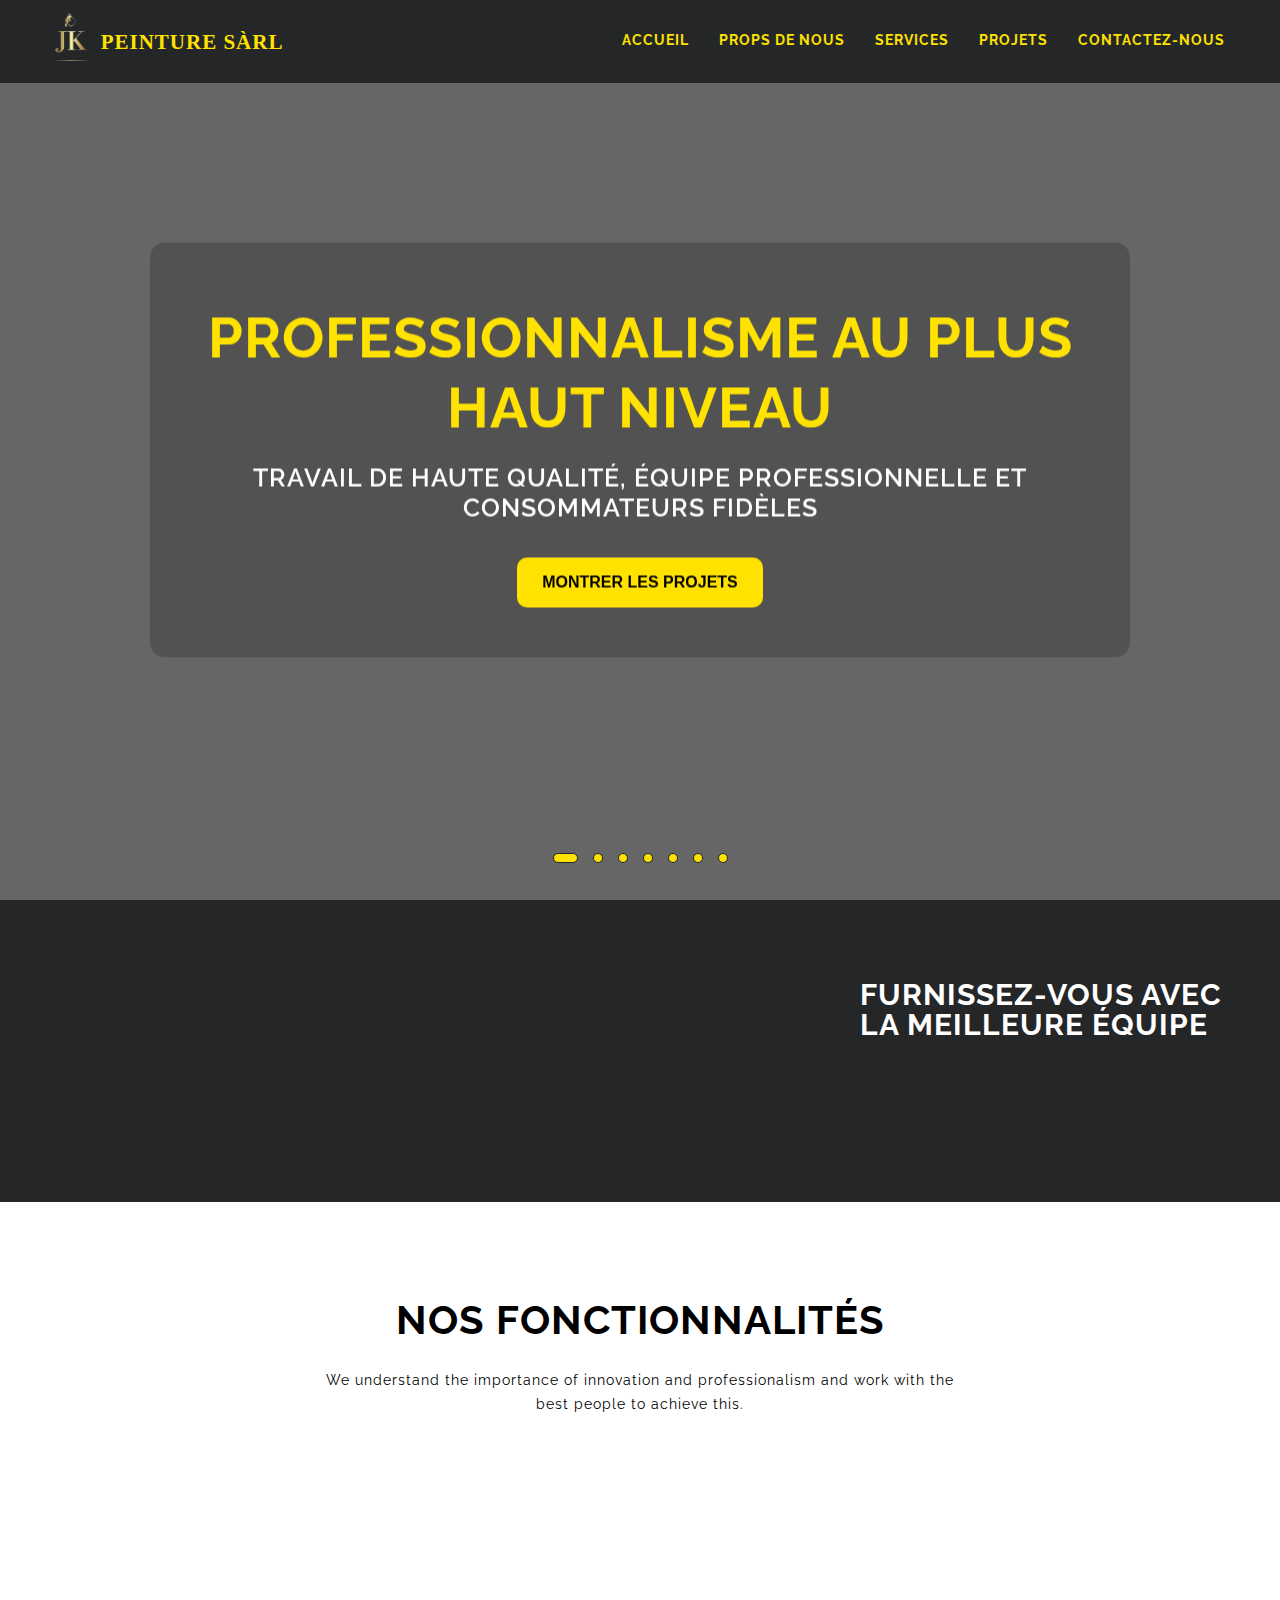
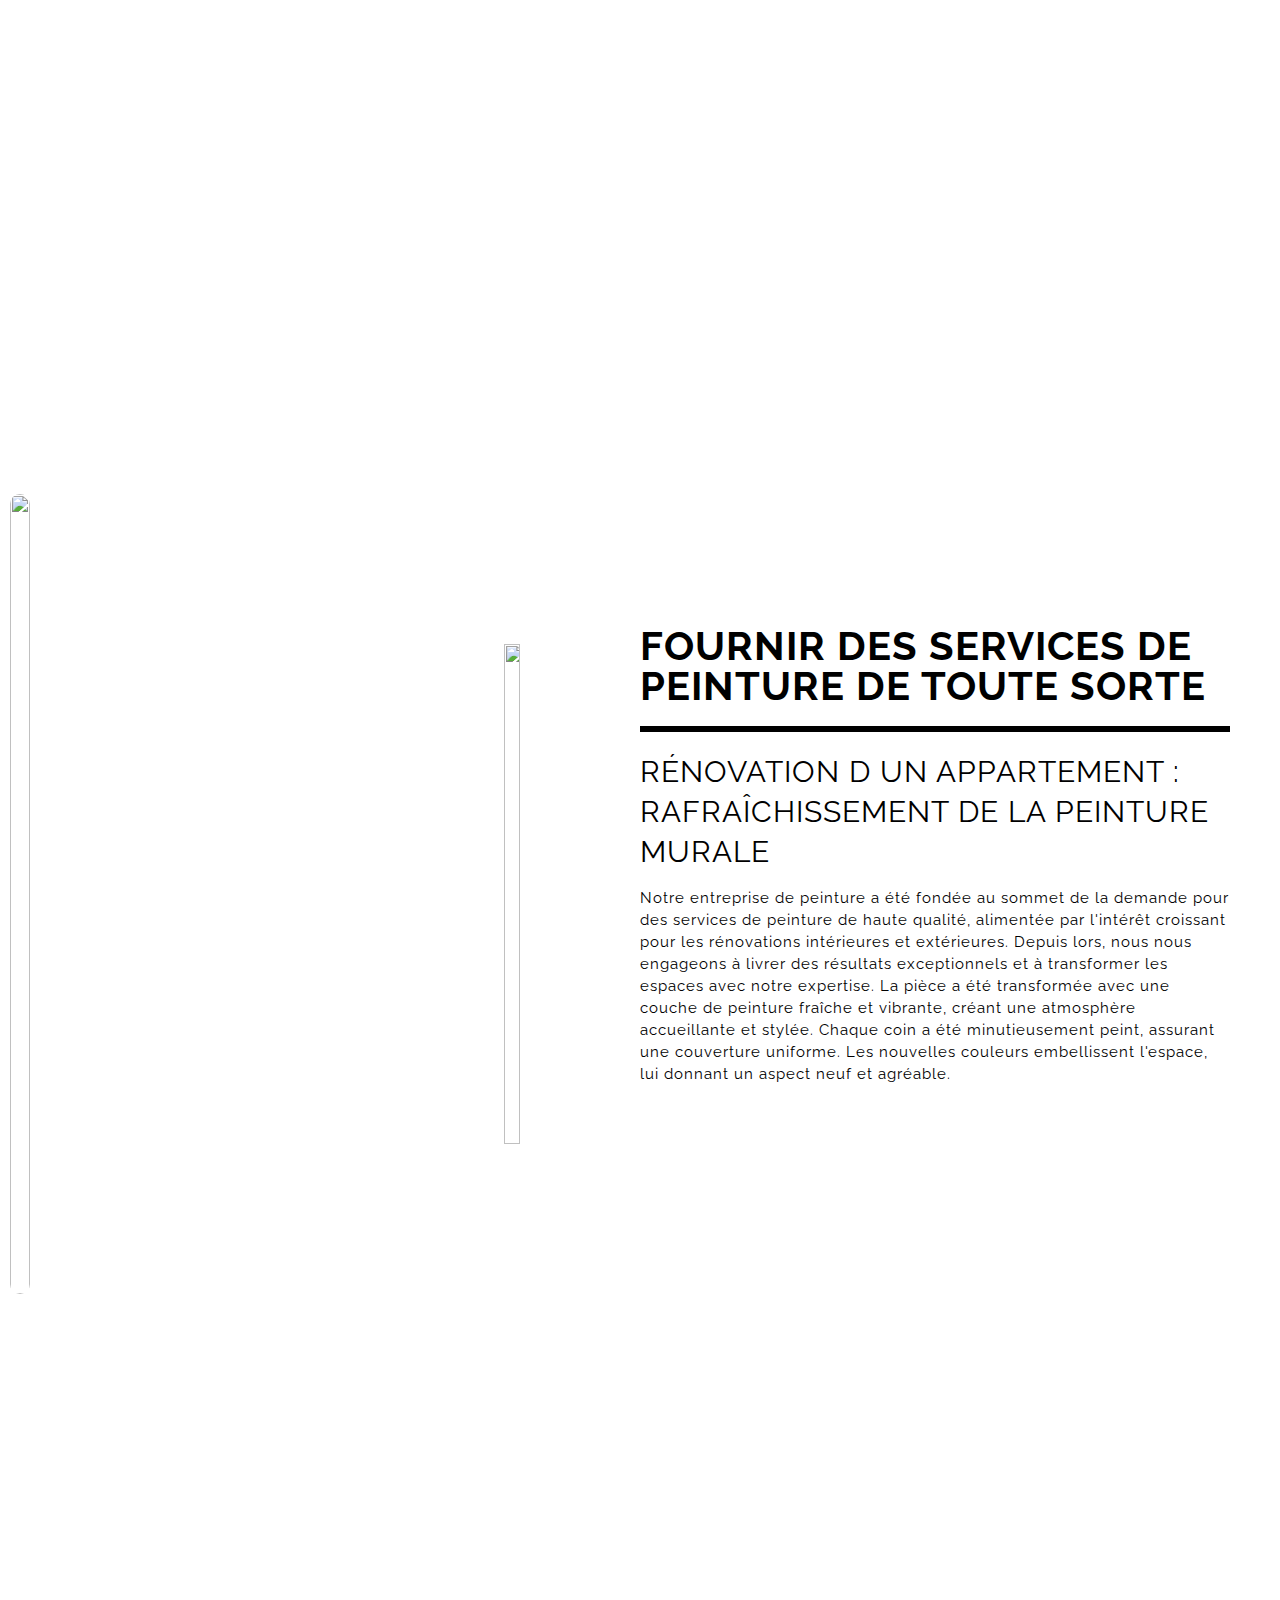
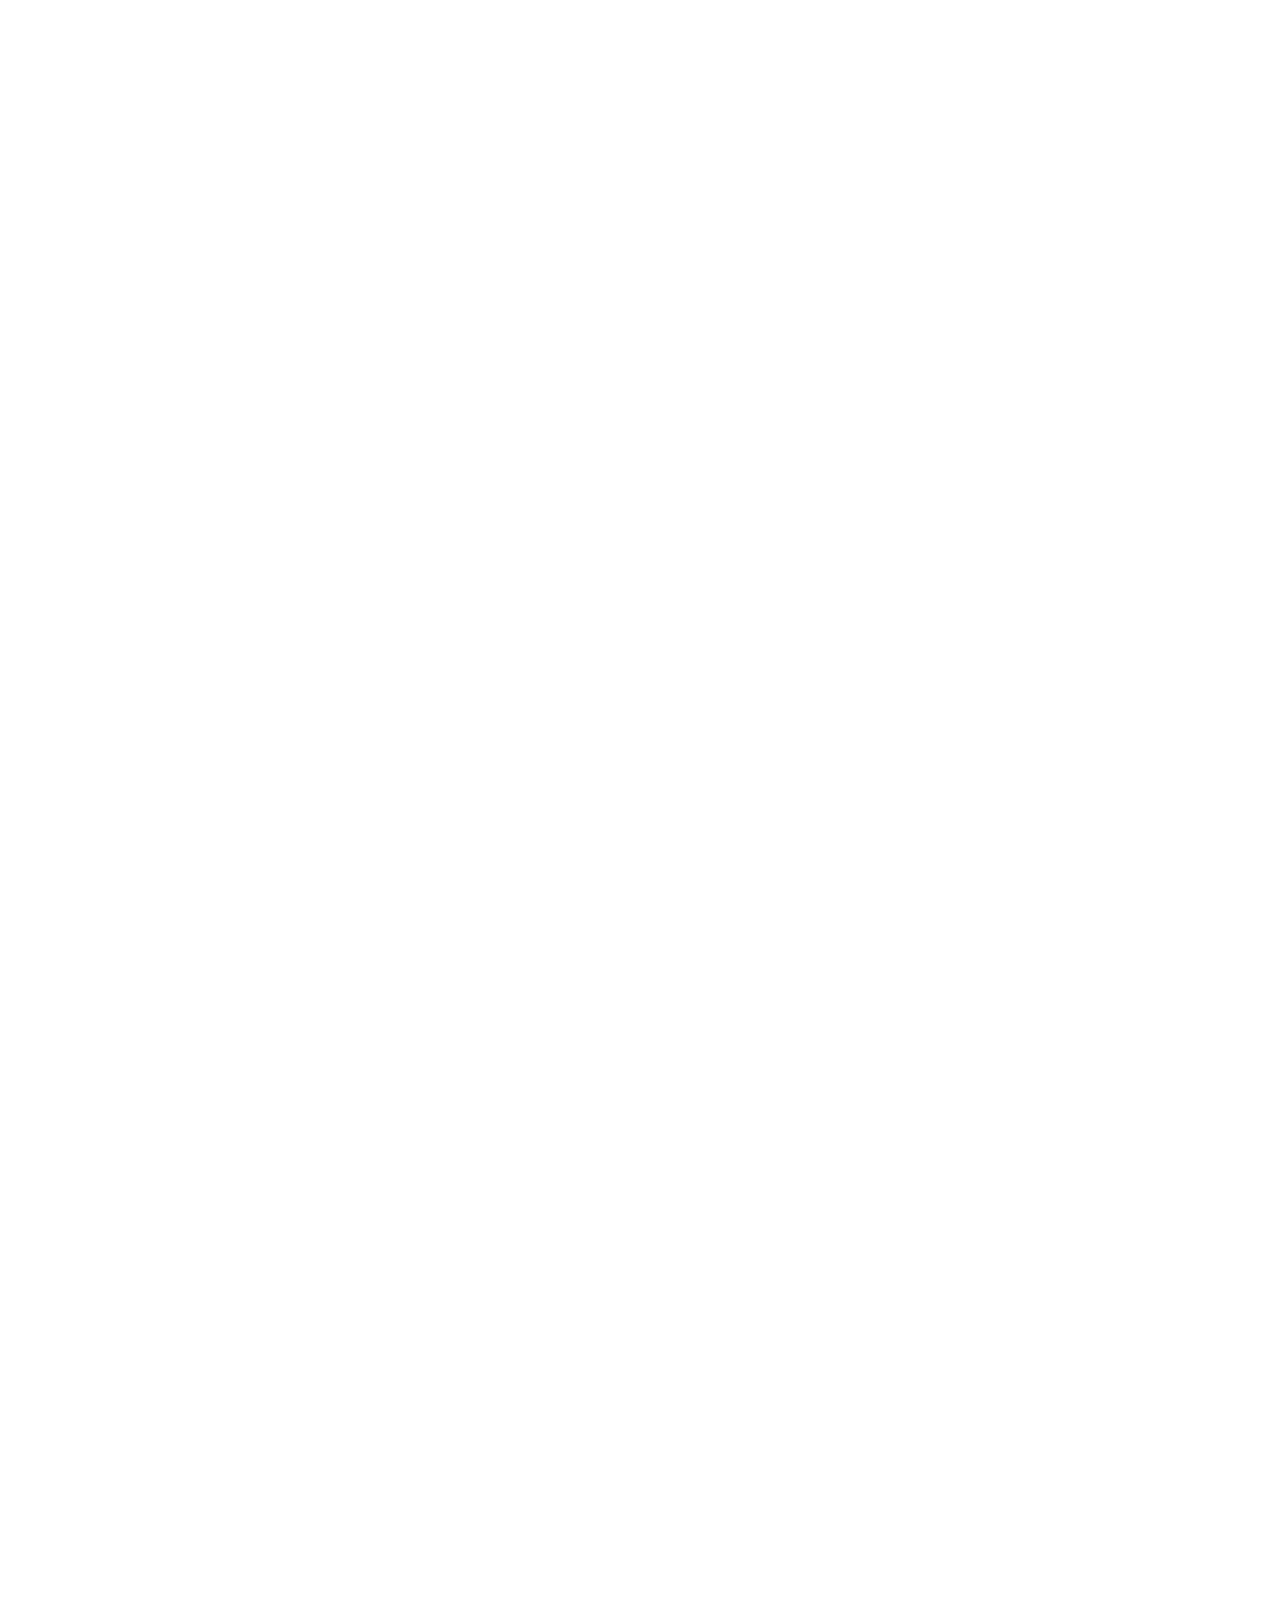
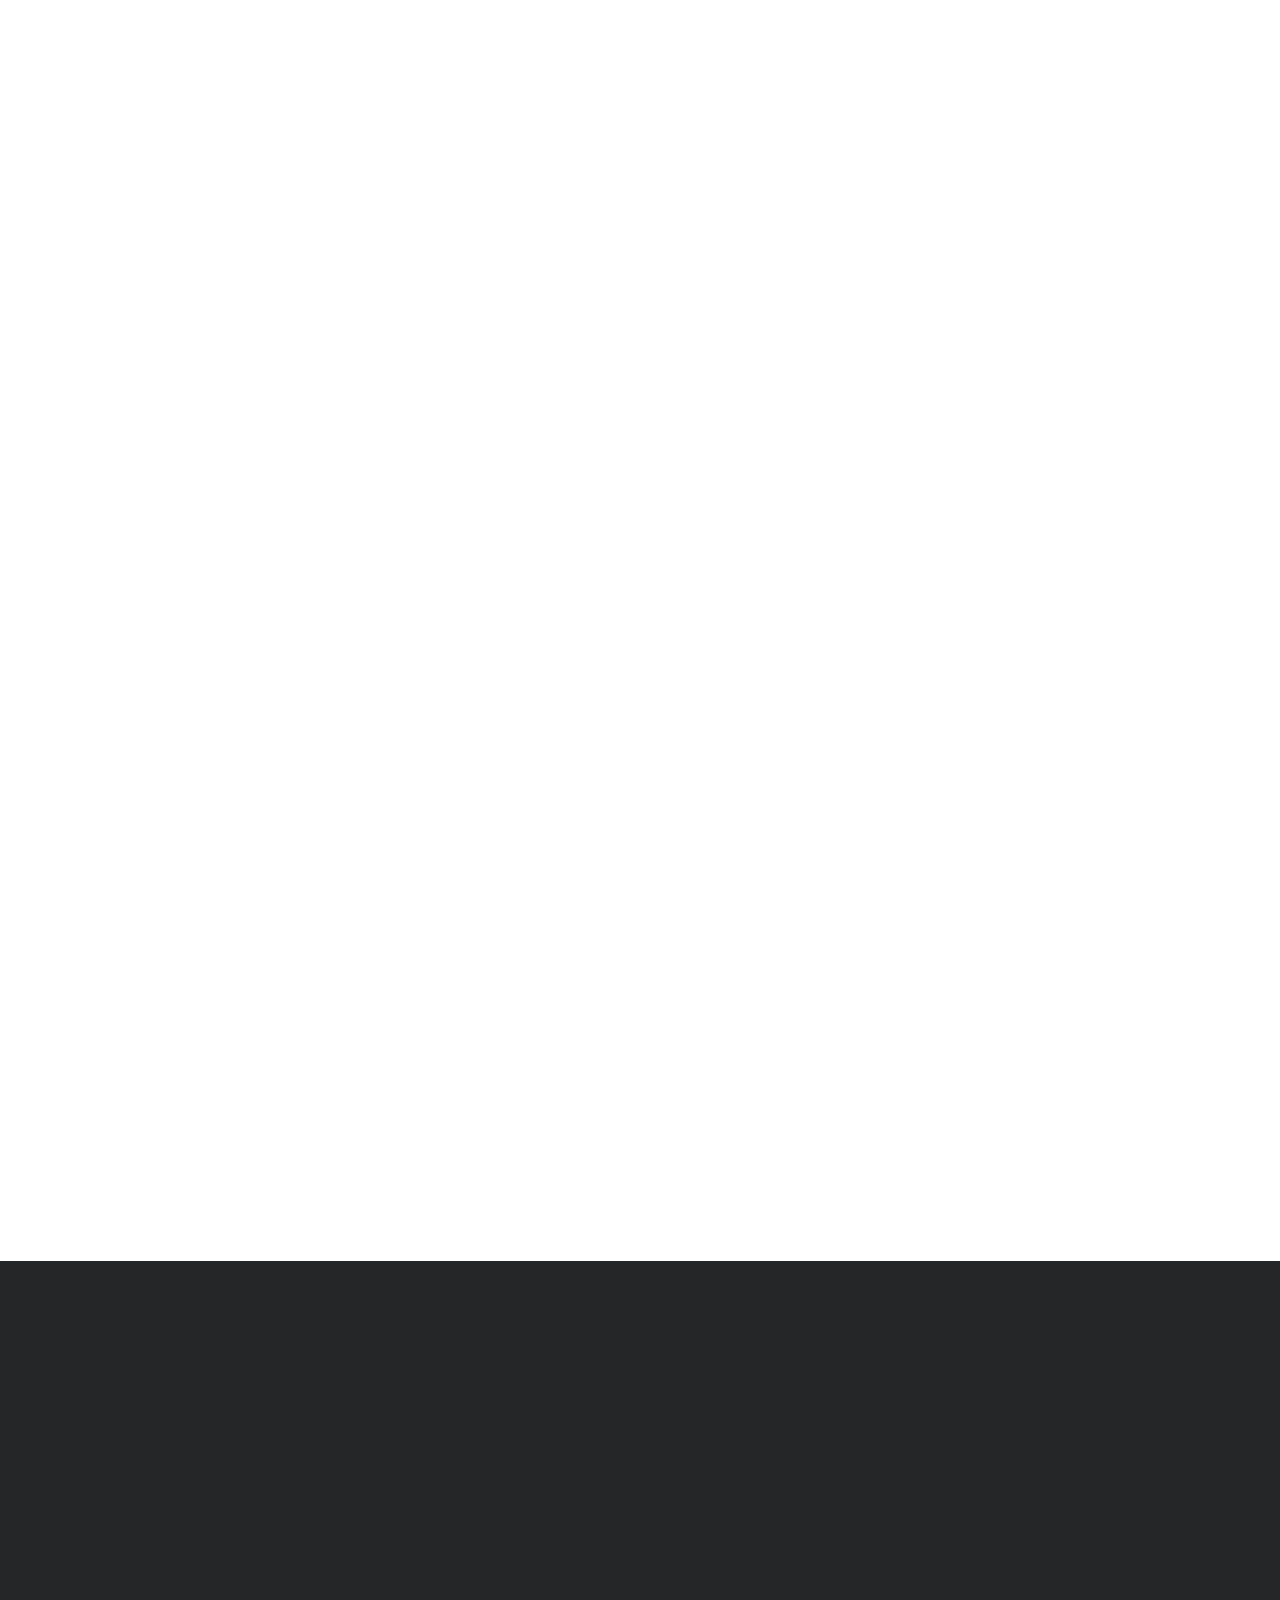
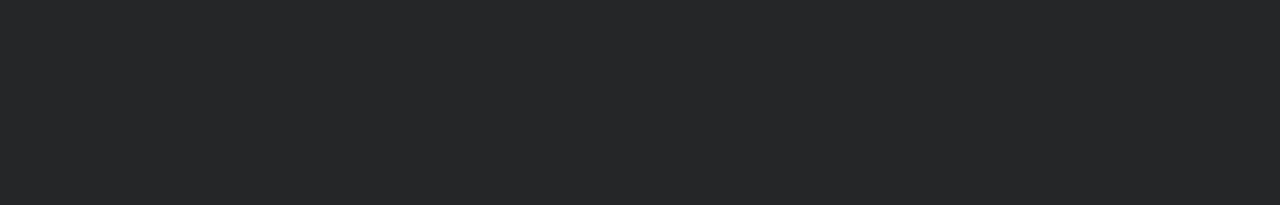
==== index.html @ dc9ed17d "initial commit of project" ====
<!DOCTYPE html>
<!--[if (gte IE 9)|!(IE)]><!-->
<html lang="en">
<!--<![endif]-->

<head>
  <!-- =====  BASIC PAGE NEEDS  ===== -->
  <meta charset="utf-8">
  <title>JK PEINTURE SÀRL</title>
  <!-- =====  SEO MATE  ===== -->
  <meta http-equiv="X-UA-Compatible" content="IE=edge" />
  <meta name="description" content="">
  <meta name="keywords" content="">
  <meta name="distribution" content="global">
  <meta name="revisit-after" content="2 Days">
  <meta name="robots" content="ALL">
  <meta name="rating" content="8 YEARS">
  <meta name="Language" content="en-us">
  <meta name="GOOGLEBOT" content="NOARCHIVE">
  <!-- =====  MOBILE SPECIFICATION  ===== -->
  <meta name="viewport" content="width=device-width, initial-scale=1, maximum-scale=1">
  <meta name="viewport" content="width=device-width">



  <link rel="stylesheet" href="https://cdnjs.cloudflare.com/ajax/libs/font-awesome/5.15.4/css/all.min.css">




  <!-- =====  CSS  ===== -->
  <link rel="stylesheet" type="text/css" href="css/font-awesome.min.css" />
  <link rel="stylesheet" type="text/css" href="css/bootstrap.css" />
  <link rel="stylesheet" type="text/css" href="css/style.css">
  <link rel="stylesheet" type="text/css" href="css/menu.css">
  <link rel="stylesheet" type="text/css" href="css/bootsnav.css" />
  <link rel="stylesheet" type="text/css" href="css/heroslider.css" />
  <link rel="stylesheet" type="text/css" href="css/magnific-popup.css">
  <link rel="stylesheet" type="text/css" href="css/animation.css">
  <link rel="stylesheet" type="text/css" href="css/animate.css">
  <link rel="stylesheet" type="text/css" href="css/owl.carousel.css">
  <link rel="shortcut icon" href="image/logoJK-removebg-preview.png">
  <link rel="apple-touch-icon" href="images/apple-touch-icon.png">
  <link rel="apple-touch-icon" sizes="72x72" href="images/apple-touch-icon-72x72.png">
  <link rel="apple-touch-icon" sizes="114x114" href="images/apple-touch-icon-114x114.png">



  <link rel="stylesheet" type="text/css" href="css/about.css" />



</head>

<body style="width: 100%; overflow: scroll;
    scrollbar-width: none;" id="home">
  <!-- =====  LODER  ===== -->
  <div id="gif-loder" class="loder"></div>
  <div style="overflow: hidden;" class="wrapper">
    <!-- =====  HEADER START  ===== -->
    <header id="header">
      <!-- Start Navigation -->
      <nav class="navbar navbar-default navbar-fixed white no-background bootsnav">
        <!-- Start Top Search -->
        <div class="top-search">
          <div class="container">
            <div class="input-group">
              <span class="input-group-addon"><i class="fa fa-search"></i></span>
              <input type="text" class="form-control" placeholder="Search">
              <span class="input-group-addon close-search"><i class="fa fa-times"></i></span>
            </div>
          </div>
        </div>
        <!-- End Top Search -->
        <div class="container">
 
          <div class="navbar-header">
            <button type="button" class="navbar-toggle" data-toggle="collapse" data-target="#navbar-menu">
              <i class="fa fa-bars"></i>
            </button>

            <div class="navbar-brand-name">
              <div class="navbar-brand-name-logo">
                <a class="navbar-brand" href="index.html">
                  <img src="image/logoJK-removebg-preview.png" class="logo logo-display" alt="JK PAINTURE SAINT">
                  
                  <img src="image/logoJK-removebg-preview.png" class="logo logo-scrolled" alt="">
                </a>

              </div>
              
              <div class="navbar-brand-name-page">
                <a style="color: #FFE200" href="index.html">PEINTURE SÀRL</a>
              </div>
            </div>
          </div>
          <!-- End Header Navigation -->
          <!-- Collect the nav links, forms, and other content for toggling -->
          <div class="collapse navbar-collapse" id="navbar-menu">
            <ul class="nav navbar-nav navbar-right" data-in="fadeInDown" data-out="fadeOutUp">
              <li class="active"><a href="index.html">ACCUEIL</a></li>
              <li class="active"><a href="about.html">PROPS DE NOUS</a></li>
              <li class="active">
                <a href="./services.html">SERVICES</a>
              </li>
              
              <li class="dropdown">
                <!-- <a href="blog_2col_grid.html" class="dropdown-toggle" data-toggle="dropdown">Blog</a> -->
                <a href="blog_2col_grid.html">PROJETS</a>
              </li>
              
              <li class="dropdown">
                <a href="contact.html">CONTACTEZ-NOUS</a>
              </li>
            </ul>
          </div>
          <!-- /.navbar-collapse -->
        </div>
        <!-- Start Side Menu -->
        <div class="side">
          <a href="#" class="close-side"><i class="fa fa-times"></i></a>
          <div class="widget">
            <h6 class="title">English Language</h6>
            <ul class="link">
              <li><a href="#">FRENCH</a></li>
              <li><a href="#">ENGLISH</a></li>
            </ul>
          </div>
        </div>
        <!-- End Side Menu -->
      </nav>
      <!-- End Navigation -->
      <div class="clearfix"></div>
    </header>
    <!-- =====  HEADER END  ===== -->

    <!-- =====  BANNER STRAT  ===== -->
    <div class="banner">
      <div class="carousel fade-carousel slide" data-ride="carousel" data-interval="4000" id="bs-carousel">
        <!-- Indicators -->
        <ol class="carousel-indicators">
          <li data-target="#bs-carousel" data-slide-to="0" class="active"></li>
          <li data-target="#bs-carousel" data-slide-to="1"></li>
          <li data-target="#bs-carousel" data-slide-to="2"></li>
          <li data-target="#bs-carousel" data-slide-to="3"></li>
          <li data-target="#bs-carousel" data-slide-to="4"></li>
          <li data-target="#bs-carousel" data-slide-to="5"></li>
          <li data-target="#bs-carousel" data-slide-to="6"></li>
        </ol>
        <!-- Wrapper for slides -->
        <div class="carousel-inner overlay" >
          <div class="item slides active">
            <div class="slide-1"></div>
            <div class="hero">
              <div>
                <h1 class="light">PROFESSIONNALISME AU PLUS HAUT NIVEAU</h1>
                <h3 class="mt_30 light">TRAVAIL DE HAUTE QUALITÉ, ÉQUIPE PROFESSIONNELLE ET CONSOMMATEURS FIDÈLES
                </h3>
              </div>
              <a href="blog_2col_grid.html">
                <button class="custom-btn btn-12 light mt_30">MONTRER LES PROJETS</button>
              </a>
            </div>
          </div>
          <div class="item slides">
            <div class="slide-2"></div>
            <div class="hero">
              <div>
                <h1 class="light">TRANSFORMER LES ESPACES AVEC UNE PRÉCISION MAÎTRISÉE</h1>
                <h3 class="mt_30 light">Nous transformons les espaces avec une précision maîtrisée, garantissant une beauté et une fonctionnalité durables</h3>
              </div>
              <a href="blog_2col_grid.html">
                <button class="custom-btn btn-12 light mt_30">MONTRER LES PROJETS</button>
              </a>
            </div>
          </div>
          <div class="item slides">
            <div class="slide-3"></div>
            <div class="hero">
              <div>
                <h1 class="light">DÉVOUÉS À LA PERFECTION, ENGAGÉS ENVERS VOUS</h1>
                <h3 class="mt_30 light">Nous nous engageons à atteindre la perfection dans chaque projet, avec votre satisfaction au cœur de toutes nos actions</h3>
              </div>
              <a href="blog_2col_grid.html">
                <button class="custom-btn btn-12 light mt_30">MONTRER LES PROJETS</button>
              </a>
            </div>
          </div>
          <div class="item slides">
            <div class="slide-4"></div>
            <div class="hero">
              <div>
                <h1 class="light">TRAVAIL DE QUALITÉ, APPRUVÉ PAR NOS CLIENTS</h1>
                <h3 class="mt_30 light">Nos clients nous font confiance pour fournir un travail de qualité qui dépasse leurs attentes et résiste à l'épreuve du temps</h3>
              </div>
                <a href="blog_2col_grid.html">
                  <button class="custom-btn btn-12 light mt_30">MONTRER LES PROJETS</button>
                </a>
            </div>
          </div>
          <div class="item slides">
            <div class="slide-5"></div>
            <div class="hero">
              <div>
                <h1 class="light">L'EXCELLENCE DANS CHAQUE COUP DE PINCEAU</h1>
                <h3 class="mt_30 light">Chaque détail est soigneusement travaillé pour garantir une finition impeccable et une qualité exceptionnelle à chaque projet</h3>
              </div>
                <a href="blog_2col_grid.html">
                  <button class="custom-btn btn-12 light mt_30">MONTRER LES PROJETS</button>
                </a>
            </div>
          </div>
          <div class="item slides">
            <div class="slide-6"></div>
            <div class="hero">
              <div>
                <h1 class="light">SOLUTIONS FIABLES, QUALITÉ EXCEPTIONNELLE</h1>
                <h3 class="mt_30 light">Nous offrons des solutions fiables et un travail de qualité exceptionnelle, assurant votre satisfaction à chaque étape du projet</h3>
              </div>
                <a href="blog_2col_grid.html">
                  <button class="custom-btn btn-12 light mt_30">MONTRER LES PROJETS</button>
                </a>
            </div>
          </div>
          <div class="item slides">
            <div class="slide-7"></div>
            <div class="hero">
              <div>
                <h1 class="light">ENTREZ EN CONTACT</h1>
                <h3 class="mt_30 light">Contactez-nous pour toute demande, nous serons ravis de vous assister dans vos besoins</h3>
              </div>
                <a href="blog_2col_grid.html">
                  <button class="custom-btn btn-12 light mt_30">MONTRER LES PROJETS</button>
                </a>
            </div>
          </div>
        </div>
      </div>
    </div>
    <!-- =====  BANNER END  ===== -->
    <!-- =====  MY LIFE START  ===== -->
    <section>
      <div class="bg-yellow ptb_80">
        <div class="container">
          <div class="row">
            <div class="col-md-8 col-sm-12">
              <div class="story_detail">
                <h2 class="main_title text-left wow fadeInUp light" data-wow-delay=".2s">Avez-vous une idée?</h2>
                <p class=" wow fadeInUp light" data-wow-delay=".3s">Il est maintenant temps de la développer davantage en
                  définissant les étapes clés, en fixant des objectifs clairs et
                  en rassemblant les ressources nécessaires pour la
                  concrétiser. Avec un plan solide et de la détermination,
                  votre idée a le potentiel de faire un impact significatif.</p>
              </div>
            </div>
            <div class="col-md-4 col-sm-12" >
              <p class="header1-text">FURNISSEZ-VOUS AVEC LA
                MEILLEURE ÉQUIPE</p>
              <a href="contact.html">
                  <button class="custom-btn btn-12 wow fadeInDown light mt_10" data-wow-delay=".4s">CONTACTEZ-NOUS</button>
              </a>
            </div>
          </div>
        </div>
      </div>
    </section>
    <!-- =====  MY LIFE END  ===== -->
    <!-- =====  SERVICES STRAT  ===== -->
    <section id="service" class="pt_100 pb_50">
      <div class="container text-center">
        <div class="row">
          <div class="col-md-12">
            <div class="heading-part ">
              <h2 style="color: black" class="main_title mb_20">NOS FONCTIONNALITÉS</h2>
              <p style="color: black;" class="mb_50">We understand the importance of innovation and professionalism and work with the best people to achieve this.</p> 
            </div>
          </div>
        </div>
        <!-- Services  -->
        <div class="services row">
          <div class="service-row col-md-4 col-xs-6 mb_50">
            <div class="service wow fadeInDown" data-wow-delay=".2s">
              <div class="icon-top"><img src="image/profesionalTeam.png" alt="#"></div>
              <h4 class="text-bold mtb_20">ÉQUIPE PROFESSIONNELLE</h4>
              <p style="color: black;">Une équipe professionnelle dédiée, experte
                dans son domaine, qui garantit des résultats
                de haute qualité.</p>
            </div>
          </div>
          <div class="service-row col-md-4 col-xs-6 mb_50">
            <div class="service wow fadeInDown" data-wow-delay=".2s">
              <div class="icon-top"><img src="image/phone.png" alt="#"></div>
              <h4 class="text-bold mtb_20">SUPPORT</h4>
              <p style="color: black;">Si vous rencontrez des problèmes ou avez
                besoin de support de notre équipe, vous
                pouvez nous contacter par téléphone ou nous
                envoyer un e-mail.</p>
            </div>
          </div>
          <div class="service-row col-md-4 col-xs-6 mb_50">
            <div class="service wow fadeInDown" data-wow-delay=".2s">
              <div class="icon-top"><img src="image/prices.png" alt="#"></div>
              <h4 class="text-bold mtb_20">PRIX ABORDABLE</h4>
              <p style="color: black;">Nos collaborateurs sont passionnés par
                leur travail et s'engagent à offrir des
                conditions exceptionnelles, tant pour
                notre équipe que pour nos clients, le
                tout à un prix compétitif.</p>
            </div>
          </div>
          <div class="service-row col-md-4 col-xs-6 mb_50">
            <div class="service wow fadeInUp" data-wow-delay=".3s">
              <div class="icon-top"><img src="image/facade.png" alt="#"></div>
              <h4 class="text-bold mtb_20">ÉQUIPEMENT</h4>
              <p style="color: black;">Nous utilisons les équipements les plus
                performants du marché pour sublimer et
                décorer vos bâtiments avec une précision
                optimale.</p>
            </div>
          </div>
          <div class="service-row col-md-4 col-xs-6 mb_50">
            <div class="service wow fadeInUp" data-wow-delay=".3s">
              <div class="icon-top"><img src="image/building.png" alt="#"></div>
              <h4 class="text-bold mtb_20">BÂTIMENTS</h4>
              <p style="color: black;">Nous travaillons dans différents bâtiments,
                allant des petites maisons aux grands
                bâtiments.</p>
            </div>
          </div>
          <div class="service-row col-md-4 col-xs-6 mb_50">
            <div class="service wow fadeInUp" data-wow-delay=".3s">
              <div class="icon-top"><img src="image/engnineer.png" alt="#"></div>
              <h4 class="text-bold mtb_20">INGÉNIEUR DE PROJET</h4>
              <p style="color: black;">Parmi nos employés, nous avons des
                ingénieurs avec une grande expérience dans
                la peinture et la décoration de bâtiments,
                offrant un espace de vie confortable.</p>
            </div>
          </div>
        </div>
        <!-- Services -->
      </div>
    </section>
    <!-- =====  SERVICES END  ===== -->
    <!-- =====  ABOUT START  ===== -->
    <div class="responsive-container-block Container">
      <div class="imgContainer">
        <img class="blueDots" src="https://workik-widget-assets.s3.amazonaws.com/widget-assets/images/aw3.svg">
        <img style="border-radius: 25px;" class="mainImg" src="../image/Projekti1/salloni.jpg">
      </div>
      <div class="responsive-container-block textSide">
        
        <div class="responsive-cell-block wk-desk-6 wk-ipadp-6 wk-tab-12 wk-mobile-12">

          <div class="cardText">
            <p style="font-size: 4rem !important; line-height: 40px;" class="text-blk cardHeading">
              FOURNIR DES SERVICES
DE PEINTURE DE TOUTE SORTE
            </p>
            <hr style="border: 3px solid black; margin: 20px 0;">
            <p style="font-size: 3rem !important; color: black; line-height: 40px;" class="ttext-blk cardHeading">
              RÉNOVATION D UN APPARTEMENT : RAFRAÎCHISSEMENT DE LA PEINTURE MURALE
            </p>

            <p style="margin-top: 15px; font-size: 1.5rem;" class="text-blk cardSubHeading">
              Notre entreprise de peinture a été fondée au sommet de la demande pour des services de peinture de haute qualité, alimentée par l'intérêt croissant pour les rénovations intérieures et extérieures. Depuis lors, nous nous engageons à livrer des résultats exceptionnels et à transformer les espaces avec notre expertise. La pièce a été transformée avec une couche de peinture fraîche et vibrante, créant une atmosphère accueillante et stylée. Chaque coin a été minutieusement peint, assurant une couverture uniforme. Les nouvelles couleurs embellissent l'espace, lui donnant un aspect neuf et agréable.
            </p>
          </div>
        </div>
        
        <a>
          <button class="custom-btn btn-1 mt_30 wow fadeInUp">
            LIRE LA SUITE 

          </button>
        </a>
        <a>
          <button style="margin-left: 25px;" class="custom-btn btn-1 mt_30 wow fadeInUp">
            CONTACTEZ-NOUS
          </button>
        </a>
        
      </div>
      
    </div>
    <!-- =====  ABOUT END  ===== -->
    <!-- =====  PROGRESS START  ===== -->
    <!-- <div class="Progress bg-yellow ptb_100">
      <div class="container">
        <!-- Progress Bar  --
        <div class="row">
          <div class="skils-circle light">
            <div class="col-md-2 col-sm-4 skill wow fadeInUp" data-wow-delay=".2s">
              <div class="first circle text-bold"> <strong></strong> <span>Physical </span> </div>
            </div>
            <div class="col-md-2 col-sm-4 skill wow fadeInUp" data-wow-delay=".3s">
              <div class="second circle text-bold"> <strong></strong> <span>Technology</span> </div>
            </div>
            <div class="col-md-2 col-sm-4 skill wow fadeInUp" data-wow-delay=".4s">
              <div class="third circle text-bold"> <strong></strong> <span>Management</span> </div>
            </div>
            <div class="col-md-2 col-sm-4 skill wow fadeInUp" data-wow-delay=".5s">
              <div class="fourth circle text-bold"> <strong></strong> <span>Design</span> </div>
            </div>
            <div class="col-md-2 col-sm-4 skill wow fadeInUp" data-wow-delay=".6s">
              <div class="fifth circle text-bold"> <strong></strong> <span>Planning</span> </div>
            </div>
            <div class="col-md-2 col-sm-4 skill wow fadeInUp" data-wow-delay=".7s">
              <div class="sixth circle text-bold"> <strong></strong> <span>Regulations</span> </div>
            </div>
          </div>
        </div>
        !--Progress Bar --
      </div>
    </div> -->
    <!-- =====  PROGRESS END  ===== -->
    <!-- =====  CLIENT START  ===== -->
    
    <!-- =====  CLIENT END  ===== -->
    <!-- =====  CREATIVE WORK START  ===== -->
    <section id="work">
      <div id="portfolio" class="mb_100">
        <div class="container text-center">
          <div class="heading-part ">
            <h2 style="color: black;" class="main_title mt_100 mb_20 wow fadeInUp" data-wow-delay=".2s">DERNIERS PROJETS TERMINÉS</h2>
          </div>
          <div class="tab-bar mb_30">
            <ul class="portfolio-filter nav navbar-nav wow fadeInUp" data-wow-delay=".3s">
              <li class="active"><a data-filter="*">DERNIERS PROJETS</a></li>
              <li><a data-filter=".illustration">DERNIER PROJET</a></li>
              <li><a data-filter=".VectorDesign">PROJETS RÉCENTS</a></li>
              <!-- <li><a data-filter=".Construction work">Construction work</a></li>
              <li><a data-filter=".webdesign">Web Design</a></li> -->
            </ul>
          </div>
          <div class="grid wow fadeInUp" data-wow-delay=".4s">
            <div class="isotope three-col-work " style="padding-left: 45px;">
              <div class="grid-item listing-effect illustration"> <a id="creative-a" href="" title="" onclick="onClickGetElement()"> <img id="creative-images" style="width: 340px; height: 413px; object-fit: cover;" src="">
              <div class="work-detail">
                <h3 class="project-title mb_10" id="creative_images-title"></h3>
                <div class="meta-title" id="creative-images-meta-title"></div>
              </div>
              </a> </div>
              <div class="grid-item listing-effect illustration"> <a id="creative-a" href="" title="" onclick="onClickGetElement()"> <img id="creative-images" style="width: 340px; height: 275px; object-fit: cover;" src="">
              <div class="work-detail">
                <h3 class="project-title mb_10" id="creative_images-title"></h3>
                <div class="meta-title" id="creative-images-meta-title"></div>
              </div>
              </a> </div>
              <div class="grid-item listing-effect illustration"> <a id="creative-a" href="" title="" onclick="onClickGetElement()"> <img id="creative-images" style="width: 340px; height: 367px; object-fit: cover;" src="">
              <div class="work-detail">
                <h3 class="project-title mb_10" id="creative_images-title"></h3>
                <div class="meta-title" id="creative-images-meta-title"></div>
              </div>
              </a> </div>
              <div class="grid-item listing-effect illustration"> <a id="creative-a" href="" title="" onclick="onClickGetElement()"> <img id="creative-images" style="width: 340px; height: 440px; object-fit: cover;" src="">
              <div class="work-detail">
                <h3 class="project-title mb_10" id="creative_images-title"></h3>
                <div class="meta-title" id="creative-images-meta-title"></div>
              </div>
              </a> </div>
              <div class="grid-item listing-effect illustration"> <a id="creative-a" href="" title="" onclick="onClickGetElement()"> <img id="creative-images" style="width: 340px; height: 275px; object-fit: cover;" src="">
              <div class="work-detail">
                <h3 class="project-title mb_10" id="creative_images-title"></h3>
                <div class="meta-title" id="creative-images-meta-title"></div>
              </div>
              </a> </div>
              <div class="grid-item listing-effect VectorDesign"> <a id="creative-a" href="" title="" onclick="onClickGetElement()"> <img id="creative-images" style="width: 340px; height: 275px; object-fit: cover;" src="">
              <div class="work-detail">
                <h3 class="project-title mb_10" id="creative_images-title"></h3>
                <div class="meta-title" id="creative-images-meta-title"></div>
              </div>
              </a> </div>
              <div class="grid-item listing-effect VectorDesign"> <a id="creative-a" href="" title="" onclick="onClickGetElement()"> <img id="creative-images" style="width: 340px; height: 431px; object-fit: cover;" src="">
              <div class="work-detail">
                <h3 class="project-title mb_10" id="creative_images-title"></h3>
                <div class="meta-title" id="creative-images-meta-title"></div>
              </div>
              </a> </div>
              <div class="grid-item listing-effect VectorDesign"> <a id="creative-a" href="" title="" onclick="onClickGetElement()"> <img id="creative-images" style="width: 340px; height: 385px; object-fit: cover;" src="">
              <div class="work-detail">
                <h3 class="project-title mb_10" id="creative_images-title"></h3>
                <div class="meta-title" id="creative-images-meta-title"></div>
              </div>
              </a> </div>
              <div class="grid-item listing-effect  VectorDesign"> <a id="creative-a" href="" title="" onclick="onClickGetElement()"> <img id="creative-images" style="width: 340px; height: 358px; object-fit: cover;" src="">
              <div class="work-detail">
                <h3 class="project-title mb_10" id="creative_images-title"></h3>
                <div class="meta-title" id="creative-images-meta-title"></div>
              </div>
              </a> </div>
            </div>
            <a href="./services.html">
              <button id="creative-image-btn" type="button" class="custom-btn btn-1 mt_30 wow fadeInUp" data-wow-delay=".4s">MONTRER PLUS DE TRAVAUX TERMINÉS
              </button>
            </a>
          </div>
        </div>
      </div>
    </section>
    <!-- =====  CREATIVE WORK END  ===== -->
    <!-- =====  PROJECT COUNTER START  ===== -->

      <div id="projectFacts" class="sectionClass">
        <div class="fullWidth eight columns">
          <!-- <div class="projectFactsWrap ">
            <div class="item wow animated animated" data-number="120" style="visibility: visible;">
              <i class="fa fa-briefcase"></i>
              <p id="number1" class="number"></p>
              <span></span>
              <p>Years on the Market</p>
            </div>
            <div class="item wow animated animated" data-number="95" style="visibility: visible;">
              <i class="fa fa-smile-o"></i>
              <p id="number2" class="number">95</p>
              <span></span>
              <p>Operational Brigades</p>
            </div>
            <div class="item wow animated animated" data-number="359" style="visibility: visible;">
              <i class="fa fa-bar-chart" aria-hidden="true"></i>
              <p id="number3" class="number">359</p>
              <span></span>
              <p>Units Engineering</p>
            </div>
            <div class="item wow animated animated" data-number="46" style="visibility: visible;">
              <i class="fa fa-trophy" aria-hidden="true"></i>
              <p id="number4" class="number">46</p>
              <span></span>
              <p>Employees of the company</p>
            </div>
          </div> -->



          <div class="projectFactsWrap">
            <!-- <div class="item wow animated" data-number="4" style="visibility: visible;">
                <img width="15%" src="image/xp.png" alt="Experience">
                <p id="number1" class="number">4+</p>
                <span></span>
                <p>ANNÉES SUR LE MARCHÉ
                </p>
            </div> -->


            <div class="item wow animated" data-number="4" style="visibility: visible;">
              <img width="15%" src="image/xp.png" alt="Experience">
              <p id="number1" class="number">4+</p>
              <span></span>
              <p>ANNÉES SUR LE MARCHÉ</p>
          </div>
            <div class="item wow animated" data-number="14" style="visibility: visible;">
                <img width="15%" src="image/places.png" alt="Places">
                <p id="number2" class="number">14+</p>
                <span></span>
                <p>DIFFÉRENTS ENDROITS</p>
            </div>
            <div class="item wow animated" data-number="20" style="visibility: visible;">
                <img width="15%" src="image/emp.png" alt="Employee">
                <p id="number3" class="number">20+</p>
                <span></span>
                <p>EMPLOYÉS</p>
            </div>
            <div class="item wow animated" data-number="12" style="visibility: visible;">
                <img width="15%" src="image/services.png" alt="Services">
                <p id="number4" class="number">12+</p>
                <span></span>
                <p>DIFFÉRENTS TYPES DE
                  SERVICES</p>
            </div>
        </div>
      </div>

    <!-- =====  PROJECT COUNTER END  ===== -->
    <!-- =====  TEAM START  ===== -->
    <section id="team" class="text-center ptb_80">
      <div class="container">
        <div class="row">
          <div class="col-md-12">
            <div class="heading-part ">
              <h2 style="color: black" class="main_title mt_50 mb_30 wow fadeInUp" data-wow-delay=".2s">DERNIERS PROJETS TERMINÉS</h2>
              <p style="color: black;" class="mb_50 wow fadeInUp" data-wow-delay=".3s">Ci-dessous, vous pouvez voir les derniers projets terminés. Jetez-y un œil et découvrez
                la qualité de notre travail. Chaque projet reflète notre engagement envers l'excellence
                et notre attention aux détails, garantissant à chaque client des résultats optimaux.</p>
            </div>
          </div>
        </div>
        <div class="row">
          <!--Team Carousel -->
          <div class="team_grid wow fadeInUp" data-wow-delay=".4s">
            <div class="team3col  owl-carousel">
              <div class="item team-detail wow fadeInUp" data-wow-delay=".5s">
                <div class="team-item-img"> <a id="team-a"><img src="./image/Projekti5/projekti8.jpeg" id="team-img" style="height: auto;
    border-radius: 20px;" /></a> </div>
                <div class="team-designation text-yellow mt_20" id="team-designation-div"></div>
                <h3 class="team-title text-bold mb_20"><a id="team-title-a"></a></h3>
                <p id="team-p"></p>
                <div class="details mt_20">
                  <div style="margin-right: 10px;" class="more pull-right"><a style="color: black; font-weight: bold;" href="" id="more-a">Read more <i class="fa fa-arrow-circle-right" aria-hidden="true"></i></a></div>
                </div>
                <ul class="social mt_20 mb_50">
                  <li><a href="https://www.facebook.com/" target="_blank"><i style="font-size: x-large;" class="fa fa-facebook"></i></a></li>
                  <li><a href="https://www.instagram.com/" target="_blank"><i style="font-size: x-large;" class="fa fa-instagram"></i></a></li>
                  <!-- <li><a href="https://www.dribbble.com/" target="_blank"><i class="fa fa-dribbble"></i></a></li> -->
                  <!-- <li><a href="https://www.pinterest.com/" target="_blank"><i class="fa fa-pinterest"></i></a></li>
                  <li><a href="https://www.behance.net/" target="_blank"><i class="fa fa-behance"></i></a></li> -->
                </ul>
              </div>
              <div class="item team-detail wow fadeInUp" data-wow-delay=".6s">
                <div class="team-item-img"> <a id="team-a"><img src="./image/Projekti5/projekti2.jpeg" id="team-img" style="height: auto;
    border-radius: 20px;" /></a> </div>
                <div class="team-designation text-yellow mt_20" id="team-designation-div"></div>
                <h3 class="team-title text-bold mb_20"><a id="team-title-a"></a></h3>
                <p id="team-p"></p>
                <div class="details mt_20">

                  <div style="margin-right: 30px;" class="more pull-right"><a style="color: black; font-weight: bold;" href="" id="more-a">LIRE LA SUITE <i class="fa fa-arrow-circle-right" aria-hidden="true"></i></a></div>
                </div>
                <ul class="social mt_20 mb_50">
                  <li><a href="https://www.facebook.com/" target="_blank"><i style="font-size: x-large;" class="fa fa-facebook"></i></a></li>
                  <li><a href="https://www.instagram.com/" target="_blank"><i style="font-size: x-large;" class="fa fa-instagram"></i></a></li>
                  <!-- <li><a href="https://www.dribbble.com/" target="_blank"><i class="fa fa-dribbble"></i></a></li>
                  <li><a href="https://www.pinterest.com/" target="_blank"><i class="fa fa-pinterest"></i></a></li>
                  <li><a href="https://www.behance.net/" target="_blank"><i class="fa fa-behance"></i></a></li> -->
                </ul>
              </div>
              <div class="item team-detail wow fadeInUp" data-wow-delay=".7s">
                <div class="team-item-img"> <a id="team-a"><img src="./image/Projekti5/projekti5.jpeg" id="team-img" style="height: auto;
    border-radius: 20px;" /></a> </div>
                <div class="team-designation text-yellow mt_20" id="team-designation-div"></div>
                <h3 class="team-title text-bold mb_20"><a id="team-title-a"></a></h3>
                <p id="team-p"></p>
                <div class="details mt_20">

                  <div style="margin-right: 30px;" class="more pull-right"><a style="color: black; font-weight: bold;" href="" id="more-a">LIRE LA SUITE <i class="fa fa-arrow-circle-right" aria-hidden="true"></i></a></div>
                </div>
                <ul class="social mt_20 mb_50">
                  <li><a href="https://www.facebook.com/" target="_blank"><i style="font-size: x-large;" class="fa fa-facebook"></i></a></li>
                  <li><a href="https://www.instagram.com/" target="_blank"><i style="font-size: x-large;" class="fa fa-instagram"></i></a></li>
                  <!-- <li><a href="https://www.dribbble.com/" target="_blank"><i class="fa fa-dribbble"></i></a></li>
                  <li><a href="https://www.pinterest.com/" target="_blank"><i class="fa fa-pinterest"></i></a></li>
                  <li><a href="https://www.behance.net/" target="_blank"><i class="fa fa-behance"></i></a></li> -->
                </ul>
              </div>
              <div class="item team-detail wow fadeInUp" data-wow-delay=".8s">
                <div class="team-item-img"> <a id="team-a"><img img src="./image/Projekti5/projekti1.jpg" id="team-img" style="height: auto;
    border-radius: 20px;" /></a> </div>
                <div class="team-designation text-yellow mt_20" id="team-designation-div"></div>
                <h3 class="team-title text-bold mb_20"><a id="team-title-a"></a></h3>
                <p id="team-p"></p>
                <div class="details mt_20">

                  <div style="margin-right: 30px;" class="more pull-right"><a style="color: black; font-weight: bold;" href="" id="more-a">LIRE LA SUITE <i class="fa fa-arrow-circle-right" aria-hidden="true"></i></a></div>
                </div>
                <ul class="social mt_20 mb_50">
                  <li><a href="https://www.facebook.com/" target="_blank"><i style="font-size: x-large;" class="fa fa-facebook"></i></a></li>
                  <li><a href="https://www.instagram.com/" target="_blank"><i style="font-size: x-large;" class="fa fa-instagram"></i></a></li>
                  <!-- <li><a href="https://www.dribbble.com/" target="_blank"><i class="fa fa-dribbble"></i></a></li>
                  <li><a href="https://www.pinterest.com/" target="_blank"><i class="fa fa-pinterest"></i></a></li>
                  <li><a href="https://www.behance.net/" target="_blank"><i class="fa fa-behance"></i></a></li> -->
                </ul>
              </div>
              <div class="item team-detail wow fadeInUp" data-wow-delay=".9s">
                <div class="team-item-img"> <a id="team-a"><img img src="./image/Projekti5/projekti1.jpeg" id="team-img" style="height: auto;
    border-radius: 20px;" /></a> </div>
                <div class="team-designation text-yellow mt_20" id="team-designation-div"></div>
                <h3 class="team-title text-bold mb_20"><a id="team-title-a"></a></h3>
                <p id="team-p"></p>
                <div class="details mt_20">

                  <div style="margin-right: 30px;" class="more pull-right"><a style="color: black; font-weight: bold;" href="" id="more-a">LIRE LA SUITE <i class="fa fa-arrow-circle-right" aria-hidden="true"></i></a></div>
                </div>
                <ul class="social mt_20 mb_50">
                  <li><a href="https://www.facebook.com/" target="_blank"><i style="font-size: x-large;" class="fa fa-facebook"></i></a></li>
                  <li><a href="https://www.instagram.com/" target="_blank"><i style="font-size: x-large;" class="fa fa-instagram"></i></a></li>
                  <!-- <li><a href="https://www.dribbble.com/" target="_blank"><i class="fa fa-dribbble"></i></a></li>
                  <li><a href="https://www.pinterest.com/" target="_blank"><i class="fa fa-pinterest"></i></a></li>
                  <li><a href="https://www.behance.net/" target="_blank"><i class="fa fa-behance"></i></a></li> -->
                </ul>
              </div>
            </div>
          </div>
          <!--End Team Carousel -->
        </div>
      </div>
    </section>
    
    <div id="contact" class="footer ptb_100">
      <div class="container">
        <div class="row">
          <div class="col-md-3 mtb_40 text-left wow fadeInUp" data-wow-delay=".2s">
            <h4 style="color: #FFE200; font-weight: bold;" class="footer-title ptb_20 light uppr ">CONTACTEZ-NOUS</h4>
            <ul style="color: #FFE200;">
              <li><i class="fa fa-map-marker-alt"></i> Grand-Rue 45, Vaulruz<br> Switzerland 1627</li>
              <li><i class="fa fa-phone"></i> 079/290 81 12</li>
              <li><i class="fa fa-envelope"></i> info@jkpeinture.ch</li>
            </ul>
          </div>
          <div class="col-md-6 wow fadeInUp" data-wow-delay=".4s">
            <div class="footer-logo mt_20 mb_20"> <a href="index.html"> <img src="image/logoJK-removebg-preview.png" alt="JK PEINTURE SAINT"> </a> </div>
            <div class="footer-link">
              <ul>
                <li><a href="index.html">ACCUEIL</a></li>
                <li><a href="about.html">PROPS DE NOUS</a></li>
                <li><a href="services.html">SERVICES</a></li>
                <li><a href="blog_2col_grid.html">PROJETS</a></li>
                <li><a href="contact.html">CONTACTEZ-NOUS</a></li>
              </ul>
            </div>
            <div style="margin-top: 30px;" class="copyright-part mtb_10">@ 2025 All Rights Reserved JK PEINTURE SAINT</div>
            <div class="social_icon">
              <ul>
                <li><a href="#"><i class="fa fa-facebook"></i></a></li>
                <li><a href="#"><i class="fa fa-instagram"></i></a></li>
              </ul>
            </div>
          </div>
          <div class="col-md-3 mtb_40 text-right wow fadeInUp" data-wow-delay=".6s">
            <h4 style="color: #FFE200; font-weight: bold;" class="footer-title ptb_20 light uppr">TRAVAILLONS ENSEMBLE</h4>
            <p style="color: #FFE200;">Contactez-nous par e-mail
              ou par téléphone</p>
            <div class="form-group light">
              <!-- <input placeholder="Enter Your Email Address" type="text"> -->
              <br>
              <button class="custom-btn btn-12 light mt_10">CONTACTEZ-NOUS</button>
            </div>
          </div>
        </div>
      </div>
    </div>
    <!-- =====  FOOTER END  ===== -->
  </div>
  <!-- =====  WRAPPER END  ===== -->
  <!-- =====  SCRIPT START  ===== -->




  <script src="js/jQuery_v3.1.1.min.js"></script>
  <script src="js/jquery.magnific-popup.js"></script>
  <script src="js/isotope.pkgd.min.js"></script>
  <script src="js/constants.js"></script>
  <script src="js/menu.js"></script>
  <script src="js/custom.js"></script>
  <script src="js/wow.js"></script>
  <script src="js/parallax.js"></script>
  <script src="js/circle-progress.js"></script>
  <script src="js/circle-examples.js"></script>
  <script src="js/jquery.easeScroll.js"></script>
  <script src="js/bootstrap.min.js"></script>
  <script src="js/bootsnav.js"></script>
  <script src="https://cdn.jsdelivr.net/npm/axios@1.1.2/dist/axios.min.js"></script>
  <script src="https://kit.fontawesome.com/5130e72c0f.js" crossorigin="anonymous"></script>
  <script src="js/blogsData.js"></script>
  <script src="js/employeesOnHome.js"></script>
  <!-- <script src="js/blogsOnHome.js"></script> -->
  <script src="js/owl.carousel.min.js"></script>
  <script src="https://cdn.jsdelivr.net/npm/dayjs@1/dayjs.min.js"></script>
  <!-- <script>
    $("html").easeScroll();
    // Add scrollspy to <body>
    $('body').scrollspy({ target: '#menu' })
    $("#menu ul li a[href^='#']").on('click', function(e) {
      // prevent default anchor click behavior
      e.preventDefault();
      // store hash
      var hash = this.hash;
      // animate
      $('html, body').animate({
        scrollTop: $(hash).offset().top
      }, 1500, function() {
        // when done, add hash to url
        // (default click behaviour)
        window.location.hash = hash;
      });
    });
  </script> -->
  <!-- =====  SCRIPT END  ===== -->
</body>

</html>
---- css/style.css ----
/* -----  Google Font  -----*/
@import url('https://fonts.googleapis.com/css?family=Raleway:400,600,700,800,900');
@import url("ionicons.min.css");
/* =====  INDEX OF STYLES ===== */
/*

===== BASIC STYLE =====
  + General 
  + Typography   
  + Spacing    
  + Button
  + Elements
  + Accordions
  + Tabs
  + Input
         
      
===== HEADER ===== 
  + Header
  + Navbar

===== CONTANT =====
  + Banner
  + Breadcrumb
  + Portfolio
  + Blog
  + Client
  + About Us Page
  + Team
  + pricing
  + Contact Us
  + Shop
  

===== FOOTER =====


*/

/* =====  GENERAL STYLE =====*/
:root {
	/* --main-color: var(--main-color) */
	--main-color: #FFE200;
}

body, html {
	height: 100%;
	margin: 0;
	padding: 0;
}
body {
	line-height: 24px;
	color: #999;
	font-size: 14px;
	font-family: 'Raleway', sans-serif;
	font-weight: 400;
	letter-spacing: 1px;
}

.loder {
	position: fixed;
	left: 0px;
	top: 0px;
	width: 100%;
	/* width: 0; */
	height: 100%;
	z-index: 9999;
	background: url(../image/loder.gif) center no-repeat #fff;
}

::-moz-selection {
 background-color: #1A1A1A;
 color: #FFF;
}
::selection {
	background-color: #1A1A1A;
	color: #FFF;
}
img {
	height: auto;
	/* max-width: 100%; */
	border	: none;
	max-width: fit-content;
	outline: none;
	transition: all 0.4s ease 0s;
	-moz-transition: all 0.4s ease 0s;
	-webkit-transition: all 0.4s ease 0s;
	-o-transition: all 0.4s ease 0s;
}

/* 
.service .icon-top img {
	max-width: 100px; /* Limits the image width */
	max-height: 100px; /* Limits the image height */
	width: auto; /* Maintains the aspect ratio */
	height: auto; /* Maintains the aspect ratio */
	display: block;
	margin: 0 auto; /* Centers the image */
  } */



ul li {
	list-style: none;
}
br {
	font-size: 0;
	line-height: 0;
}
hr {
	margin-bottom: 0px;
	margin-top: 0px;
	border-top: 1px solid #000;
	border-bottom: none;
	border-left: none;
	border-right: none;
}
.shop-detail hr {
	border-top: 1px solid #ccc;
}
ul {
	/* list-style: none;
	padding-left: 0px;
	margin-bottom: 0; */
	list-style: none;
    /* justify-content: center; */
    padding-left: 0px;
    height: 40px;
    /* width: inherit; */
    /* align-items: center;
    display: flex;
	padding: 20px;
	gap: 15px */
}
.bg-gray {
	background: #f7f7f7;
}
.bg-dark-gray {
	background: #ededed;
}
.bg-dark {
	background: #000000;
	color: #fff;
}
.bg-dark-90 {
	background:#1a1a1a;
	color: #fff;
}
.bg-main-color {
	background: var(--main-color);
	color: #fff;
}
.bg-light {
	background: #ffffff;
}
.left {
	float: left;
}
.right {
	float: right;
}
.light {
	color: #fff;
}
.text-left {
	text-align: left;
}
.text-right {
	text-align: right;
}
.dark {
	color: #000;
}
.yellow{
	color: var(--main-color);
}
.text-yellow{
	color: var(--main-color);
}
.text-bold{
	font-weight: bold;
}
.bg-yellow{
	background: #252628;
}
.service {
    padding: 0 10px;
}
/* =====  TYPOGRAPHY =====*/
a {
	cursor: pointer;
	text-decoration: none;
	color: #999999;
	/* color: #ffffffc0; */
	transition: all 0.25s ease 0s;
	-moz-transition: all 0.25s ease 0s;
	-webkit-transition: all 0.25s ease 0s;
	-o-transition: all 0.25s ease 0s;
}
a:hover, a:focus {
	color: var(--main-color);
	text-decoration: none;
	transition: all 0.25s ease 0s;
	-moz-transition: all 0.25s ease 0s;
	-webkit-transition: all 0.25s ease 0s;
	-o-transition: all 0.25s ease 0s;
}
a, a:focus, a:active, a:link, img {
	outline: none;
	/* color: #FFE200; */
	text-decoration: none;
}
p {
	margin: 0;
	padding: 0;
}
h1, h2, h3, h4, h5, h6, h1 a, h2 a, h3 a, h4 a, h5 a, h6 a {
	color: #000;
	font-family: 'Raleway', sans-serif;
	margin-top: 0px;
	margin-bottom: 0px;
}
h1 {
	font-size: 36px;
	line-height: 42px;
}
h2 {
	font-size: 30px;
	line-height: 36px;
}
h3 {
	font-size: 20px;
	font-weight: 600;
	line-height: 30px;
}
h4 {
	font-size: 18px;
	line-height: 18px;
}
h5 {
	font-size: 16px;
	line-height: 16px;
}
h6 {
	font-size: 14px;
	line-height: 22px;
}
.uppr {
	text-transform: uppercase;
}
.lower {
	text-transform: lowercase;
}
.capitalize {
	text-transform: capitalize;
}
/* =====  SPACING =====*/

.box {
	padding: 0 15px;
}
.box-holder {
    margin-left: 15px;
    margin-right: 15px;
}
.no-space {
	padding: 0;
	margin: 0;
}
.no-margin {
	margin: 0;
}
/* =====  margin top  ===== */

.mtblr_20 {
	margin: 20px;
}
.mt_0 {
	margin-top: 0;
}
.mt_10 {
	margin-top: 10px;
}
.mt_20 {
	margin-top: 20px;
}
.mt_30 {
	margin-top: 30px;
}
.mt_40 {
	margin-top: 40px;
}
.mt_50 {
	margin-top: 50px;
}
.mt_60 {
	margin-top: 60px;
}
.mt_70 {
	margin-top: 70px;
}
.mt_80 {
	margin-top: 80px;
}
.mt_90 {
	margin-top: 90px;
}
.mt_100 {
	margin-top: 100px;
}
/* =====  margin bottom  ===== */

.mb_0 {
	margin-bottom: 0;
}
.mb_10 {
	margin-bottom: 10px;
}
.mb_20 {
	margin-bottom: 20px;
}
.mb_30 {
	margin-bottom: 30px;
}
.mb_40 {
	margin-bottom: 40px;
}
.mb_50 {
	margin-bottom: 50px;
}
.mb_60 {
	margin-bottom: 60px;
}
.mb_70 {
	margin-bottom: 70px;
}
.mb_80 {
	margin-bottom: 80px;
}
.mb_90 {
	margin-bottom: 90px;
}
.mb_100 {
	margin-bottom: 100px;
}
/* =====  margin top bottom ===== */
.mtb_10 {
	margin-top: 10px;
	margin-bottom: 10px;
}
.mtb_20 {
	margin-top: 20px;
	margin-bottom: 20px;
}
.mtb_30 {
	margin-top: 30px;
	margin-bottom: 30px;
}
.mtb_40 {
	margin-top: 40px;
	margin-bottom: 40px;
}
.mtb_50 {
	margin-top: 50px;
	margin-bottom: 50px;
}
.mtb_60 {
	margin-top: 60px;
	margin-bottom: 60px;
}
.mtb_70 {
	margin-top: 70px;
	margin-bottom: 70px;
}
.mtb_80 {
	margin-top: 80px;
	margin-bottom: 80px;
}
.mtb_90 {
	margin-top: 90px;
	margin-bottom: 90px;
}
.mtb_100 {
	margin-top: 100px;
	margin-bottom: 100px;
}
/* =====  padding  ===== */

.no-padding {
	padding: 0;
}
/* =====  padding top ===== */
.pt_10 {
	padding-top: 10px;
}
.pt_20 {
	padding-top: 20px;
}
.pt_30 {
	padding-top: 30px;
}
.pt_40 {
	padding-top: 40px;
}
.pt_50 {
	padding-top: 50px;
}
.pt_60 {
	padding-top: 60px;
}
.pt_70 {
	padding-top: 70px;
}
.pt_80 {
	padding-top: 80px;
}
.pt_90 {
	padding-top: 90px;
}
.pt_100 {
	padding-top: 100px;
}
/* =====  padding bottom ===== */
.pb_10 {
	padding-bottom: 10px;
}
.pb_20 {
	padding-bottom: 20px;
}
.pb_30 {
	padding-bottom: 30px;
}
.pb_40 {
	padding-bottom: 40px;
}
.pb_50 {
	padding-bottom: 50px;
}
.pb_60 {
	padding-bottom: 60px;
}
.pb_70 {
	padding-bottom: 70px;
}
.pb_80 {
	padding-bottom: 80px;
}
.pb_90 {
	padding-bottom: 90px;
}
.pb_100 {
	padding-bottom: 100px;
}
/* =====  padding top bottom ===== */
.ptb_10 {
	padding-top: 10px;
	padding-bottom: 10px;
}
.ptb_20 {
	padding-top: 20px;
	padding-bottom: 20px;
}
.ptb_30 {
	padding-top: 30px;
	padding-bottom: 30px;
}
.ptb_40 {
	padding-top: 40px;
	padding-bottom: 40px;
}
.ptb_50 {
	padding-top: 50px;
	padding-bottom: 50px;
}
.ptb_60 {
	padding-top: 60px;
	padding-bottom: 60px;
}
.ptb_70 {
	padding-top: 70px;
	padding-bottom: 70px;
}
.ptb_80 {
	padding-top: 80px;
	padding-bottom: 80px;
}
.ptb_90 {
	padding-top: 90px;
	padding-bottom: 90px;
}
.ptb_100 {
	padding-top: 100px;
	padding-bottom: 100px;
}
/* =====  button  =====*/
.btn {
	border-radius: 0;
	text-transform: uppercase;
}
.btn:hover, .btn:focus, .btn.focus {
	color: #999;
	text-decoration: none;
}
.btn-link {
	color: #000;
	border-bottom: 1px solid;
	padding: 0 0 10px;
	letter-spacing: 0;
}
.btn-link:hover, .btn-link:focus, .btn-link.light:hover, .btn-link.light:focus {
	text-decoration: none;
	border-bottom: 1px solid;
}
.btn-dark {
	background: #000 none repeat scroll 0 0;
	color: #fff;
}
.btn-light {
	background: #fff none repeat scroll 0 0;
	color: #000;
}
.btn-border {
	border: 1px solid;
	background-color: transparent;
}
.custom-btn {
  padding: 10px 40px;
  font-family: 'Roboto', sans-serif;
  font-weight: 600;
  border: none;
  border-radius: 10px;
  background-color: #FFE200;
  outline: none !important;
  cursor: pointer;
  transition: all 0.3s ease;
  position: relative;
  display: inline-block;
  z-index: 0;
  color: #000;
}
/**** BTN No. 1 ****/
.btn-1 {
	border: 2px solid #000;
}
.btn-1:hover {
  background: #000;
  color: #fff;
}
.btn-1:active {top: 2px;}
.btn-1.light {
  border: 2px solid #fff;
  color: #fff;
}
.btn-1.light:hover {
  background: #fff;
  color: #000 !important;
}

/**** BTN No. 2 ****/
.btn-2 {
  border: none;
  border-bottom: 2px solid #000;
  border-left: 2px solid #000;
}
.btn-2.light {
  border-bottom: 2px solid #fff;
  border-left: 2px solid #fff;
  color: #fff;
}
.btn-2:before, .btn-2:after {
  position: absolute;
  content: "";
  right: 0;
  top: 0;
  background: #000;
  transition: all 0.3s ease;
}
.btn-2.light:before, .btn-2.light:after {
  background: #fff;
  color: #fff;
}
.btn-2:before {
  height: 0%;
  width: 2px;
}
.btn-2:after {
  width: 0%;
  height: 2px;
}
.btn-2:hover:before {height: 100%;}
.btn-2:hover:after {width: 100%;}

/**** BTN No. 3 ****/
.btn-3 {
  line-height: 42px;
  padding: 0;
  border: none;
}
.btn-3 span {
  position: relative;
  display: block;
  width: 100%;
  height: 100%;  
  padding: 0 40px;
}
.btn-3:before, .btn-3:after {
  position: absolute;
  content: "";
  right: 0;
  top: 0;
  background: #000;
  transition: all 0.3s ease;
}
.btn-3.light {
  color: #fff;
}
.btn-3.light:before, .btn-3.light:after {
  background: #fff;
}
.btn-3:before {
  height: 0%;
  width: 2px;
}
.btn-3:after {
  width: 0%;
  height: 2px;
}
.btn-3:hover:before {height: 100%;}
.btn-3:hover:after {width: 100%;}
.btn-3 span:before, .btn-3 span:after {
  position: absolute;
  content: "";
  left: 0;
  bottom: 0;
  background: #000;
  transition: all 0.3s ease;
}
.btn-3.light span:before, .btn-3.light span:after {
  background: #fff;
}
.btn-3 span:before {
  width: 2px;
  height: 0%;
}
.btn-3 span:after {
  width: 0%;
  height: 2px;
}
.btn-3 span:hover:before {height: 100%;}
.btn-3 span:hover:after {width: 100%;}

/**** BTN No. 4 ****/
.btn-4 {
  line-height: 42px;
  padding: 0;
  border: none;
}
.btn-4 span {
  position: relative;
  display: block;
  width: 100%;
  height: 100%;
  padding: 0 40px;
}
.btn-4:before, .btn-4:after {
  position: absolute;
  content: "";
  right: 0;
  top: 0;
  background: #000;
  transition: all 0.3s ease;
}
.btn-4:before {
  height: 50%;
  width: 2px;
}
.btn-4:after {
  width: 20%;
  height: 2px;
}
.btn-4:hover:before {height: 100%;}
.btn-4:hover:after {width: 100%;}
.btn-4 span:before, .btn-4 span:after {
  position: absolute;
  content: "";
  left: 0;
  bottom: 0;
  background: #000;
  transition: all 0.3s ease;
}
.btn-4 span:before {
  width: 2px;
  height: 50%;
}
.btn-4 span:after {
  width: 20%;
  height: 2px;
}
.btn-4:hover span:before {height: 100%;}
.btn-4:hover span:after {width: 100%;}
.btn-4.light {
	color: #fff;
}
.btn-4.light:before, .btn-4.light:after {
	background: #fff;
}
.btn-4.light span:before, .btn-4.light span:after {
	background: #fff;
}

/**** BTN No. 5 ****/
.btn-5 {
  line-height: 42px;
  padding: 0;
  border: none;
}
.btn-5 span {
  position: relative;
  display: block;
  width: 100%;
  height: 100%;
  padding: 0 40px;
}
.btn-5:before, .btn-5:after {
  position: absolute;
  content: "";
  right: 0;
  bottom: 0;
  background: #000;
  transition: all 0.3s ease;
}
.btn-5:before {
  height: 50%;
  width: 2px;
}
.btn-5:after {
  width: 20%;
  height: 2px;
}
.btn-5:hover:before {height: 100%;}
.btn-5:hover:after {width: 100%;}
.btn-5 span:before, .btn-5 span:after {
  position: absolute;
  content: "";
  left: 0;
  top: 0;
  background: #000;
  transition: all 0.3s ease;
}
.btn-5 span:before {
  width: 2px;
  height: 50%;
}
.btn-5 span:after {
  width: 20%;
  height: 2px;
}
.btn-5 span:hover:before {height: 100%;}
.btn-5 span:hover:after {width: 100%;}
.btn-5.light {
	color: #fff;
}
.btn-5.light:before, .btn-5.light:after {
	background: #fff;
	color: #fff;
}
.btn-5.light span:before, .btn-5.light span:after {
	background: #fff;
}

/**** BTN No. 6 ****/
.btn-6 {
  line-height: 42px;
  padding: 0;
  border: none;
}
.btn-6 span {
  position: relative;
  display: block;
  width: 100%;
  height: 100%;
  padding: 0 40px;
}
.btn-6:before, .btn-6:after {
  position: absolute;
  content: "";
  height: 0%;
  width: 2px;
  background: #000;
}
.btn-6.light {
  color: #fff;
}
.btn-6.light:before, .btn-6.light:after {
  background: #fff;	
  color: #fff;
}
.btn-6:before {
  right: 0;
  top: 0;
  transition: all 0.1s ease;
}
.btn-6:after {
  left: 0;
  bottom: 0;
  transition: all 0.1s 0.2s ease;
}
.btn-6:hover:before {
  transition: all 0.1s 0.2s ease;
  height: 100%;
}
.btn-6:hover:after {
  transition: all 0.1s ease;
  height: 100%;
}
.btn-6 span:before, .btn-6 span:after {
  position: absolute;
  content: "";
  background: #000;
}
.btn-6.light span:before, .btn-6.light span:after {
  background: #fff;	
}
.btn-6 span:before {
  left: 0;
  top: 0;
  width: 0%;
  height: 2px;
  transition: all 0.1s 0.1s ease;
}
.btn-6 span:after {
  left: 0;
  bottom: 0;
  width: 100%;
  height: 2px;
}
.btn-6 span:hover:before {width: 100%;}

/**** BTN No. 7 ****/
.btn-7 {
  border: 2px solid #000;
  transition: all 0.3s ease;
}
.btn-7:before {
  position: absolute;
  content: ' ';
  z-index: -1;
  width: 25%;
  top: 50%;
  left: -15%;
  height: 2px;
  background: #000;
  transition: all 0.3s ease;
}
.btn-7:hover {
  background: #000;
  color: #fff;
  border-color: #000;
  padding-left: 30px;
  padding-right: 20px;
}
.btn-7:hover:before {left: -10%;}
.btn-7.light {
  border-color: #fff;
  color: #fff;
}
.btn-7.light:before {
  background: #fff;
}
.btn-7.light:hover {
  background: #fff;
  color: #000 !important;
  border-color: #fff;
}

/**** BTN No. 8 ****/
.btn-8 {
  padding-left: 30px;
  padding-right: 20px;
  border: 2px solid #000;
  transition: all 0.3s ease;
}
.btn-8:before {
  position: absolute;
  content: ' ';
  z-index: -1;
  width: 25%;
  top: 50%;
  left: -10%;
  height: 2px;
  background: #000;
  transition: all 0.3s ease;
}
.btn-8:hover {
  background: #000;
  color: #fff;
  border-color: transparent;
  padding-left: 25px;
  padding-right: 25px;
}
.btn-8:hover:before {left: -15%;}
.btn-8.light {
  border-color: #fff;
  color: #fff;
}
.btn-8.light:before {
  background: #fff;
}
.btn-8.light:hover {
  background: #fff;
  color: #000 !important;
  border-color: #fff;
}

/**** BTN No. 9 ****/
.btn-9 {
  border: 2px solid #000;
  transition: all 0.3s ease;
}
.btn-9:before, .btn-9:after {
  position: absolute;
  content: ' ';
  z-index: -1;
  width: 25%;
  top: 50%;
  height: 2px;
  background: #000;
  transition: all 0.3s ease;
}
.btn-9:before {left: -10%;}
.btn-9:after {right: -10%}
.btn-9:hover {
  background: #000;
  color: #fff;
}
.btn-9:hover:before {left: -15%;}
.btn-9:hover:after {right: -15%;}
.btn-9.light {
  border-color: #fff;
  color: #fff;
}
.btn-9.light:before, .btn-9.light:after {
  background: #fff;
}
.btn-9.light:hover {
  background: #fff;
  color: #000 !important;
}
/**** BTN No. 10 ****/
.btn-10 {
  border: 2px solid #000;
  transition: all 0.3s ease;
}
.btn-10:before, .btn-10:after {
  position: absolute;
  content: ' ';
  z-index: -1;
  width: 25%;
  top: 50%;
  height: 2px;
  background: #000;
  transition: all 0.3s ease;
}
.btn-10:before {left: -15%;}
.btn-10:after {right: -15%}
.btn-10:hover {
  background: #000;
  color: #fff;
}
.btn-10:hover:before {left: -10%;}
.btn-10:hover:after {right: -10%;}
.btn-10.light {
  border-color: #fff;
  color: #fff;
}
.btn-10.light:before, .btn-10.light:after {
  background: #fff;
}
.btn-10.light:hover {
  background: #fff;
  color: #000 !important;
}

/**** BTN No. 11 ****/
.btn-11 {
  border: 2px solid #000;
  transition: all 0.3s ease;
}
.btn-11:before, .btn-11:after {
  position: absolute;
  content: ' ';
  z-index: -1;
  width: 25%;
  top: 50%;
  height: 2px;
  background: #000;
  transition: all 0.3s ease;
}
.btn-11:before {left: -10%;}
.btn-11:after {right: -10%}
.btn-11:hover {
  background: #000;
  color: #fff;
}
.btn-11:hover:before {left: 0%;}
.btn-11:hover:after {right: 0%;}
.btn-11.light {
  border-color: #fff;
  color: #fff;
}
.btn-11.light:before, .btn-11.light:after {
  background: #fff;
}
.btn-11.light:hover {
  background: #fff;
  color: #000 !important;
}

/**** BTN No. 12 ****/
.btn-12 {
  /* border: 2px solid #000; */
  z-index: 1;
}
.btn-12.light {
  border: none;
  align-items: center;
  justify-content: center;
  color: black;
}
.btn-12:after {
  position: absolute;
  content: "";
  width: 100%;
  height: 0;
  border-radius: 10px;
  bottom: 0;
  left: 0;
  z-index: -1;
  background: var(--main-color); /*#000*/
  /* transition: all 0.3s ease; */
}
.btn-12.light:after {
  background: #fff;
}
.btn-12:hover {
  color: #fff;
}
.btn-12.light:hover {
  color: #000 !important;
}
.btn-12:hover:after {
  top: 0;
  height: 100%;
}
.btn-12:active {top: 2px;}
/* =====  Elements  =====*/
.alert{
	border-radius:0px;
	padding:10px 15px;
}
.alert-dismissable .close, .alert-dismissible .close{
	top:0;	
	right:0;
}
/* =====  Icon  =====*/

i.left {
	margin-right: 10px;
}
i.right {
	margin-left: 10px;
}
.icon-top i, .icon-right i, .icon-left i {
	font-size: 50px;
}
.feature-i-left {
	padding-left: 80px;
}
.feature-i-right {
	padding-right: 80px;
}
.feature-i-left, .feature-i-right {
	display: inline-block;
	margin-bottom: 20px;
	margin-top: 5px;
	position: relative;
}
.icon-left, .icon-right {
	display: inline-block;
	position: absolute;
	text-align:center;
	width:60px;
	height:100%;
}
.icon-left {
	right: 0;
}
.icon-right {
	left: 0;
}
/* =====  Accordian  =====*/
.panel-default {
	width: 100%;
}
.panel-group .panel {
	border-radius: 0;
}
/* =====  Tabs  =====*/
.tab-pane {
	padding: 10px;
}
.nav > li > a {
	padding: 7px 15px;
}
.nav-pills > li > a {
	border-radius: 0;
}
.nav-pills > li.active > a, .nav-pills > li.active > a:hover, .nav-pills > li.active > a:focus {
	background-color: var(--main-color);
	color: #fff !important;
}
.nav-tabs > li > a {
	border-radius: 0;
}
#exTab2 .tab-content {
	border-color: #ddd;
	border-image: none;
	border-style: solid;
	border-width: 0 1px 1px;
}
#exTab3 .nav-tabs > li, #exTab4 .nav-tabs > li {
	float: none;
}
#exTab3 .nav-tabs, #exTab4 .nav-tabs {
	border-bottom: none;
}
#exTab3 .nav-tabs > li > a, #exTab4 .nav-tabs > li > a {
	border: none;
	background: #f5f5f5;
	margin: 5px 0;
}
#exTab3 .nav-tabs > li.active > a, #exTab3 .nav-tabs > li.active > a:hover, #exTab3 .nav-tabs > li.active > a:focus, #exTab4 .nav-tabs > li.active > a, #exTab4 .nav-tabs > li.active > a:hover, #exTab4 .nav-tabs > li.active > a:focus {
	background: var(--main-color);
	color: #fff !important;
}
#exTab5 .tab-pane {
	padding: 10px 0;
}
/* =====  Progress Bars  =====*/
.progress-title {
	font-size: 16px;
	font-weight: 700;
	color: #011627;
	margin: 0 0 20px;
}
.progress {
	height: 10px;
	background: #cbcbcb;
	border-radius: 0;
	box-shadow: none;
	margin-bottom: 30px;
	overflow: visible;
}
.progress .progress-bar {
	box-shadow: none;
	position: relative;
	-webkit-animation: animate-positive 2s;
	animation: animate-positive 2s;
}
.progress .progress-bar::after {
	border-color: transparent;
	border-image: none;
	border-style: solid;
	border-width: 12px 6px 14px;
	content: "";
	display: block;
	position: absolute;
	right: 0;
	top: -26px;
}
.progress .progress-value {
	font-size: 15px;
	font-weight: bold;
	color: #000;
	position: absolute;
	top: -40px;
	right: 0;
}
.progress.pink .progress-bar:after {
	border-bottom-color: #ff4b7d;
}
.progress.green .progress-bar:after {
	border-bottom-color: #5fad56;
}
.progress.yellow .progress-bar:after {
	border-bottom-color: var(--main-color);
}
.progress.blue .progress-bar:after {
	border-bottom-color: #3485ef;
}
.circle {
    width: 100%;
    display: inline-block;
    text-align: center;
    line-height: 1.2
}

.circle strong {
    line-height: 40px;
    position: absolute;
    text-align: center
}

.circle strong {
    left: 0;
    top: 30px;
    width: 100%;
    font-size: 30px
}

.circle strong i {
    font-style: normal;
    font-size: .6em;
    font-weight: 400
}

.circle span {
    display: block;
    margin-top: 12px
}



@-webkit-keyframes animate-positive {
 0% {
width: 0;
}
}
@keyframes animate-positive {
 0% {
width: 0;
}
}
#p_line .progress {
	position: relative;
	height: 25px;
	box-shadow: none;
	border-radius: 0;
	background-color: #ddd;
}
#p_line .progress > .progress-type {
	position: absolute;
	left: 0px;
	padding: 0px 10px;
	color: rgb(255, 255, 255);
}
#p_line .progress > .progress-completed {
	position: absolute;
	right: 0px;
	padding: 0px 10px;
	color: #000;
}
/* =====  Inputs  =====*/
input[type="text"], input[type="email"], input[type="tel"], input[type="number"], input[type="password"], input[type="radio"], input[type="checkbox"], input[type="file"], textarea, select {
	-moz-border-bottom-colors: none;
	-moz-border-left-colors: none;
	-moz-border-right-colors: none;
	-moz-border-top-colors: none;
	border-color: #ddd;
	border-image: none;
	border-radius: 0;
	border-style: solid;
	border-width: 0 0 1px;
	background-color: transparent;
	color: #888;
	display: inline-block;
	font-size: 13px;
	font-weight: 400;
	letter-spacing: 1px;
	outline: medium none;
	transition: all 0.2s ease 0s;
	padding: 10px 0;
}

::-webkit-input-placeholder { /* Chrome/Opera/Safari */
 color: #000;
 opacity:1
}

::-moz-placeholder { /* Firefox 19+ */
 color: #000;
 opacity:1
}
:-ms-input-placeholder { /* IE 10+ */
 color: #000;
 opacity:1
}
:-moz-placeholder { /* Firefox 18- */
 color: #000;
 opacity:1
}
input:focus, textarea:focus {
	border-color: #000;
}
.full-with-form {
	width: 100%;
	max-width: 100%;
}


.full-with-form::placeholder {
    color: white;
}




/* =====  Select  =====*/
.form-control {
	border-radius: 0px;
	box-shadow: none;
	max-width: 100%;
}
.form-control:focus {
	box-shadow: none;
	border-color: #000;
}
/* =====  HEADER CSS START =====*/

/* ===== Header Style ===== */
header {
	background: #fff none repeat scroll 0 0;
	width: 100%;
	position: sticky;
	top: 0;
	z-index: 999;
}
#header.top-fix {
	transition: 2s;
}
.top-fix {
	position: fixed;
	width: 100%;
	top: 0;
}
.header_top{
	border: 1px solid #eee;
	margin: 0;
	padding: 8px 0; 
}
.header_top .social-links .fa {
    padding: 0 10px;
}
/* ===== Navbar Style ===== */

.navbar {
	margin-bottom: 0;
}
/* ===== Search Style ===== */
.search-box {
	position: absolute;
	top: 32px;
	margin: 0 0 0 -10px;
}
.search-box input.input-text {
	border: 1px solid #CCC;
	width: 0;
	opacity: 0;
	padding: 6px;
	position: absolute;
	right: 0;
	transition: all 0.4s ease 0s;
	-moz-transition: all 0.4s ease 0s;
	-webkit-transition: all 0.4s ease 0s;
	-o-transition: all 0.4s ease 0s;
}
.search-box:hover input.input-text, .search-box input.input-text:focus {
	width: 250px;
	opacity: 1;
}
.search-box button.search-btn {
	background: url("../images/sprite.png") no-repeat scroll 0px 0px transparent;
	border: none;
	height: 30px;
	width: 25px;
	position: relative;
	right: 0;
	top: 10px;
}
.search-box button.search-btn:hover {
	background-position: 0 -30px;
}
.header-search .search-box input {
	background-color: #fff;
}
/* =====  HEADER CSS END =====*/



/* =====  CONTANT CSS START =====*/

/* ===== story CSS Start===== */
.story_detail{
	max-width: 650px;
    margin: 0 auto;
	margin-right: 20%;
}

/* ===== story CSS End===== */
/* ===== service CSS Start===== */
.service_item{
	padding: 50px 30px;
	border: 3px solid #eee;
	transition: all 0.5s ease;
}
.service_item:hover{
	border: 3px solid var(--main-color);
	transition: all 0.5s ease;
}
.service_item h4{
	font-weight: 700;
}
/* ===== service CSS End===== */
/* ===== Breadcrumb CSS Start===== */

.breadcrumb {
	/* background-image: url("../images/mainbanner-download.jpg"); */
	background-image: url("../image/constructionPano.jpg");
	border-radius: 0;
    margin: 0;
}
.breadcrumb ul li:first-child a, .breadcrumb ul li:nth-child(2) a {
	font-weight: bold;
	color: #ffffffb0;
}
.breadcrumb li {
	display: inline-block;
}
.breadcrumb li:first-child, .breadcrumb li:nth-child(2) {
	color: var(--main-color);
}
.breadcrumb li.active {
	color: #FFE200;
	font-weight: bold;
}
.breadcrumb h1 {
	color: #FFE200;
	font-size: 50px;
	font-weight: 900;
  float: left;
}
.breadcrumb li {
	font-size: 20px;
	font-weight: 300;
  line-height: 50px;
}
.breadcrumb li::after {
	content: "/";
	font-weight: bold;
	display: inline-block;
	height: 15px;
	margin: 0;
	width: 30px;
}
.breadcrumb li:last-child::after {
	content: "";
	display: inline-block;
	height: 15px;
	margin: 0;
	width: auto;
}
.breadcrumb li a:hover {
	color: #fff!important;
}
.breadcrumb ul {
	padding: 0 10px; 
	/* background-color: #28282b70;  */
	/* border-right: 3px solid white; */
}
.tree-branch {
	width: .5%; 
	height: 70px; 
	/* border-right: 3px solid white; */
}
/* ===== End Breadcrumb CSS ===== */


/* ===== Portfolio css ===== */
.heading-part{
	max-width: 650px;
    margin: 0 auto;
}
.main_title {
	color: #FFE200;
	padding-bottom: 10px;
	display: inline-block;
	font-weight: bold;
	font-size: 40px;
}
.project-title {
	color: #fff;
}
.portfolio-filter.nav.navbar-nav {
	float: none;
}
.nav > li > a:hover, .nav > li > a:focus {
	background: transparent;
}
.tab-bar ul {
	list-style: none;
	text-align: center;
	display: inline-block;
}
.tab-bar ul li {
	display: block;
}
.tab-bar ul li a {
	padding: 5px 15px;
}
.tab-bar ul li.active a, .tab-bar ul li:hover a {
	color: black;
	font-weight: bold;
}
.isotope {
	display: inline-block;
	width: 100%;
}
.grid {
	margin: 0 -15px;
}
.no-space .grid-item {
	padding: 0px;
}
.grid-item {
	display: block;
	position: relative;
	padding: 15px;
}
.grid-item a {
	background: #000;
	overflow: hidden;
	display: block;
	position: relative;
}
.blog-item{
  padding: 0;
}
.four-col-work .grid-item, .fout-col-blog .blog-item {
	width: 25%;
	min-height: 1px;
}
.three-col-work .grid-item, .three-col-blog .blog-item {
	width: 30.8%;
	min-height: 1px;
	
}
.two-col-work .grid-item, .two-col-blog .blog-item {
	width: 50%;
	min-height: 1px;
	
}
.three-col-blog, .two-col-blog, .four-col-work, .three-col-work, .two-col-work {
	display: inline-block;
	padding-left: 50px;
}
.grid .two-col-work .grid-item, .grid .three-col-work .grid-item, .grid .four-col-work .grid-item {
	float: left;
	position: relative;
}
.isotope .grid-item.filtered {
	-moz-transform: scale(0);
	-ms-transform: scale(0);
	transform: scale(0);
	opacity: 0;
	filter: alpha(opacity=0);
}
.grid-item a:hover img {
	opacity: 0.3;
	filter: alpha(opacity=60);
	-webkit-transform: scale(1.1);
	-moz-transform: scale(1.1);
	-ms-transform: scale(1.1);
	transform: scale(1.1);
}
.grid-item .work-detail {
	position: absolute;
	text-align: center;
	width: 100%;
	bottom: -40px;
	opacity: 0;
	transition: all 0.4s ease-in-out 0s;
	-webkit-transition: all 0.4s ease-in-out 0s;
	-moz-transition: all 0.4s ease-in-out 0s;
	-o-transition: all 0.4s ease-in-out 0s;
}
.grid-item a:hover .work-detail {
	opacity: 1;
	bottom: 20px;
}
#portfolio .isotope, #portfolio .masonry-brick, #portfolio .grid-item img {
	max-width: 100%;
	transition: all 0.4s ease-in-out 0s;
	-webkit-transition: all 0.4s ease-in-out 0s;
	-moz-transition: all 0.4s ease-in-out 0s;
	-o-transition: all 0.4s ease-in-out 0s;
}
.two-col-work .grid-item > a, .three-col-work .grid-item > a, .four-col-work .grid-item > a {
	position: relative;
}
/* =====  End Portfolio css  ===== */

/* =====  Blog css  ===== */

.post-type {
	background: var(--main-color) none repeat scroll 0 0;
	color: #000;
	cursor: default;
	font-size: 20px;
	height: 40px;
	left: 7%;
	line-height: 40px;
	position: absolute;
	text-align: center;
	top: 2%;
	width: 40px;
}
.post-info {
	display: inline-block;
}
.blog .date i {
	margin-right: 10px;
}
/* =====  Single Blog css  ===== */
article, .author {
	display: inline-block;
	width: 100%;
}
.author-avatar, .comment-avatar {
	float: left;
	margin-right: 20px;
	width: 80px;
}
.author-name {
	display: inline-block;
	margin-top: 0;
}
blockquote {
	border-color: #000;
}
/* =====  End Single Blog css  ===== */

/* =====  End Blog css  ===== */

/* =====  Client css  ===== */
#client .type-01 {
	margin: 0 20px;
}
.client .owl-nav {
	position: absolute;
	top: 0;
	width: 100%;
}
.client .owl-nav > div {
	height: 300px;
	width: 300px;
	font-size: 0px;
	position: absolute;
}
.client .owl-nav .owl-next {
	cursor: url(../image/right_arrow.png), auto !important;
	-webkit-user-select: none;
	-khtml-user-select: none;
	-moz-user-select: none;
	-ms-user-select: none;
	user-select: none;
}
.client .owl-nav .owl-prev {
	cursor: url(../image/left_arrow.png), auto !important;
	-webkit-user-select: none;
	-khtml-user-select: none;
	-moz-user-select: none;
	-ms-user-select: none;
	user-select: none;
}
.client .owl-nav .owl-prev {
	left: -200px;
}
.client .owl-nav .owl-next {
	right: -200px;
}
.client .type-01 h2 {
	margin-left: 30px;
	margin-right: 30px;
}
.client .fa.fa-quote-left {
	color: var(--main-color);
	font-size: 50px;
}
.client-designation {
	display: inline-block;
}
.owl-item .client-avatar > img {
    border-radius: 50%;
    width: auto !important;
}
/* =====  End Client css  ===== */
/* =====  Parallax css  ===== */
.parallax {
    height: auto;
    overflow: hidden;
	position:relative;
}
.parallax::before {
    content: "";
    opacity: 0.9;
    position: absolute;
    left: 0;
    right: 0;
	top:0;
	bottom:0;
}
/* =====  End Parallax css  ===== */
/* =====  Project counter css  ===== */
.fullWidth {
  width: 100% !important;
  display: table;
  float: none;
  padding: 0;
  min-height: 1px;
  height: 100%;
  position: relative;
}
.sectiontitle {
  background-position: center;
  margin: 30px 0 0px;
  text-align: center;
  min-height: 20px;
}
.sectiontitle h2 {
  font-size: 30px;
  color: #222;
  margin-bottom: 0px;
  padding-right: 10px;
  padding-left: 10px;
}
.headerLine {
  width: 160px;
  height: 2px;
  display: inline-block;
  background: #101F2E;
}
.projectFactsWrap{
  display: flex;
  flex-direction: row;
  flex-wrap: wrap;
}
#projectFacts .fullWidth{
  padding: 0;
}
.projectFactsWrap .item{
  width: 25%;
  height: 100%;
  padding: 80px 0px;
  text-align: center;
}
.projectFactsWrap .item:nth-child(1){
  background: #252628;
  border: 1px solid #FFE200;
}
.projectFactsWrap .item:nth-child(2){
  background: #252628;
  border: 1px solid #FFE200;
}
.projectFactsWrap .item:nth-child(3){
  background: #252628;
  border: 1px solid #FFE200;
}
.projectFactsWrap .item:nth-child(4){
  background: #252628;
  border: 1px solid #FFE200;
}
.projectFactsWrap .item p.number{
  font-size: 40px;
  padding: 30px 0;
  font-weight: bold;
  color: var(--main-color);
}
.projectFactsWrap .item p{
  color: white;
  font-weight: bold;
  font-size: 16px;
  margin: 0;
  padding: 20px;
  font-family: 'Raleway', sans-serif;
}
.projectFactsWrap .item span{
  width: 60px;
  background: rgba(255, 255, 255, 0.8);
  border: 2px solid #FFE200;
  display: block;
  margin: 0 auto;
}
.projectFactsWrap .item i{
  vertical-align: middle;
  font-size: 30px;
  color: rgba(255, 255, 255, 0.8);
}
.projectFactsWrap .item:hover i, .projectFactsWrap .item:hover p{
  color: white;
}
.projectFactsWrap .item:hover span{
  background: white;
}
.navbar-brand > img {
	width: 40% !important;
}
.footer-logo img {
	width: 200px;
}
#display_blogs .post-img > a > img {
	height: 350px;
    min-width: 100%;
    object-fit: cover;
}
@media (max-width: 786px){
  .projectFactsWrap .item {
     flex: 0 0 50%;
  }
}
@media (min-width: 376px) and (max-width: 786px) {
	.projectFactsWrap .item:last-child {
	height: 340px;
  }
}
/* =====  End Project counter css  ===== */

/* =====  Aboutus css  ===== */
.about{
	background:url('../image/salloni.jpg');
	/* background-position: flex-start  center; */
	background-position: left;
	background-size: 645px;
	margin-left: 15%;
	border-radius: 30px;
	/* border-top-left-radius: 30px;
	border-bottom-left-radius: 30px; */
    background-repeat: no-repeat;
    transition: background 0.3s,
}
.about-heading {
	border-bottom: 4px solid black;
	display: inline-block;
	font-weight: bold;
}
.about-heading span {
	font-weight: 300;
}
.about-text > p::first-letter {
	font-size: 18px;
	color: #000;
}
.about-text {
	margin: 0 40px;
}
/* =====  End Aboutus css  ===== */


/* =====  Team css  ===== */
.team3col .owl-nav, .team4col .owl-nav {
	position: absolute;
	top: 0;
	width: 100%;
}
.team3col .owl-nav > div, .team4col .owl-nav > div {
	font-size: 0;
	height: 500px;
	position: absolute;
	width: 120px;
}
.team3col .owl-nav .owl-next, .team4col .owl-nav .owl-next {
	cursor: url(../image/right_arrow.png), auto !important;
	-webkit-user-select: none;
	-khtml-user-select: none;
	-moz-user-select: none;
	-ms-user-select: none;
	user-select: none;
}
.team3col .owl-nav .owl-prev, .team4col .owl-nav .owl-prev {
	cursor: url(../image/left_arrow.png), auto !important;
	-webkit-user-select: none;
	-khtml-user-select: none;
	-moz-user-select: none;
	-ms-user-select: none;
	user-select: none;
}
.team3col .owl-nav .owl-prev, .team4col .owl-nav .owl-prev {
	left: 0px;
}
.team3col .owl-nav .owl-next, .team4col .owl-nav .owl-next {
	right: 0px;
}
.team-detail {
	padding: 0 15px;
}
.team-designation, .team-title {
	text-transform: uppercase;
}
.team .social > li, .team_grid .social > li {
	background: #dfdfdf none repeat scroll 0 0;
	border-radius: 15px;
	display: inline-block;
	height: 40px;
	/* display: flex; */
	/* flex-direction: row; */
	justify-content: center;
	align-items: center;
	margin: 0 5px;
	width: 40px;
}
.team_grid .social > li, .team4col .social > li {
	background: transparent;
    margin: 0;
	float: left;
	justify-content: center;
	align-items: center;
    height: 30px;
    /* width: 30px; */
    line-height: 30px;
}
.team-item-img:hover {
	opacity: 0.3;
}
.team-detail:hover .social > li {
	/* background: var(--main-color); */
}
.team-detail:hover .social > li a{
	color: black;
}
.social li a i {
	margin: 5px;
}
/* =====  End Team css  ===== */

/* =====  Pricing css  ===== */
.price {
	font-weight: 700;
	border-bottom: 1px solid #cccccc;
	display: inline-block;
}
.shop-detail .price {
	border: none;
}
.plan li {
	border-bottom: 1px solid #ccc;
	padding: 10px 0;
}
.main-price {
	font-size: 50px;
	line-height: 40px;
}
sub, sup {
	font-size: 100%;
}
sup {
	top: -1.8em;
}
sub {
	bottom: 0em;
}
/* =====  Pricing 2 css  ===== */
.pricing-table2 .plan {
	border: 1px solid #ccc;
}
.pricing-table2 .plan h3 {
	background: var(--main-color) none repeat scroll 0 0;
}
/* =====  End Pricing css  ===== */

/* =====  Contact us css  ===== */
.contact .fa {
	margin-right: 10px;
}
/* =====  End Contact us css  ===== */

/* =====  Shop css  ===== */

.smart-cart-icon {
    position: fixed;
    right: 20px;
    text-align: right;
    top: 91px;
    width: 79px;
    z-index: 1;
    color: #000;
    font-size: 18px;
}
.smartcart .list-group-item {
    padding: 10px;
}
.smartcart {
    position: fixed;
    right: 10px;
    top: 80px;
}
.smart-cart-icon::before {
    font-family: fontawesome;
}
.sc-cart-heading {
    text-align: right;
    padding-right: 30px;
}
.panel-heading.sc-cart-heading::before {
    content: "\f07a";
    font-family: fontawesome;
}
.sc-cart-item-list {
    display: none;
}
.open .sc-cart-item-list {
    display: block;
    min-width: 300px;
    max-height: 290px;
    overflow-y: auto; 
}
.sc-toolbar {
    display: none;
}
.open .sc-toolbar {
    display: block;
}
#smartcart.panel{
	border-radius: 0px!important; 
}
a.thumbnails {
	border: 1px solid #ddd;
	display: block;
}
a.thumbnail {
	border-radius: 0px;
	margin: 10px 5px;
}
a.thumbnail:hover, a.thumbnail:focus, a.thumbnail.active {
	border-color: #000;
}
.product-thumb {
	overflow: hidden;
	text-align: center;
}
.product-thumb a img + img {
	display: none;
}
.product-thumb:hover a img {
	display: none;
}
.product-thumb:hover a img + img {
	display: block;
}
.image.product-imageblock > a {
	background: #ffffff none repeat scroll 0 0;
	overflow: hidden;
}
.product-thumb .image {
	text-align: center;
}
.product-thumb .image a {
	display: block;
}
.product-grid .product-thumb .image {
	float: none;
}
.product-thumb .button-group .wishlist, .product-thumb .button-group .quickview, .product-thumb .button-group .compare, .product-thumb .button-group .add-to-cart {
	background: #000 none repeat scroll 0 0;
	margin: 2px 0;
	overflow: hidden;
	border-radius: 50px;
	padding: 10px;
	height: 45px;
	width: 45px;
	;
	display: inline-block;
	text-align: center;
	cursor: pointer;
}
.product-thumb .button-group .wishlist:hover, .product-thumb .button-group .quickview:hover, .product-thumb .button-group .compare:hover, .product-thumb .button-group .add-to-cart:hover {
	background: var(--main-color) none repeat scroll 0 0;
	color: #000 !important;
}
.button-group .wishlist span, .button-group .quickview span, .button-group .compare span, .button-group .add-to-cart span {
	margin: 0 0 0 10px;
}
.product-name {
    font-weight: bold;
}
.product-thumb .button-group a {
	color: #fff;
}
.product-thumb .button-group {
	bottom: 190px;
	display: none;
	left: 0;
	position: absolute;
	right: 0;
}
.product-thumb:hover .button-group {
	display: block;
	transition: all 2s ease 0s;
}
.product-thumb .button-group span {
	display: none;
}
.price .price-tax {
	margin-left: 10px;
}
.category-page-wrapper {
	border: 1px solid #e6e6e6;
	display: inline-block;
	margin-left: 0;
	margin-right: 0;
	padding: 20px 0;
	width: 100%;
}
.product-grid .product-desc {
	display: none;
}
.btn.btn-default.grid-view {
	background: rgba(0, 0, 0, 0) url("../images/gridlist.png") no-repeat scroll 5px 0;
}
.btn.btn-default.grid-view.active {
	background: rgba(0, 0, 0, 0) url("../images/gridlist.png") no-repeat scroll 5px -35px;
}
.product-layout-right .product-list .product-thumb .image, .product-layout-left .product-list .product-thumb .image {
	margin: 0;
}
.product-list .product-thumb .image {
	background: #f5f5f5 none repeat scroll 0 0;
	float: left;
	margin: 0 20px 0 0;
}
.product-list .product-thumb .caption {
	float: left;
	margin: 0 0 0 30px;
	padding: 0;
	text-align: left;
	width: 60%;
	position: relative;
}
.col_3r .product-list .product-thumb .caption, .col_3l .product-list .product-thumb .caption {
	width: 40%;
}
.col_4 .product-list .product-thumb .caption {
	width: 70%;
}
.product-list .product-thumb .button-group {
	display: block;
	transition: all 2s ease 0s;
	bottom: -80px;
}
.product-list .product-desc {
	display: block;
}
.btn.btn-default.list-view {
	background: rgba(0, 0, 0, 0) url("../images/gridlist.png") no-repeat scroll -28px 0;
}
.btn.btn-default.list-view.active {
	background: rgba(0, 0, 0, 0) url("../images/gridlist.png") no-repeat scroll -28px -35px;
}
.btn.btn-default.list-view, .btn.btn-default.grid-view {
	padding: 8px 16px;
	border: none;
	box-shadow: none;
	outline: none;
	z-index: 0;
}
.control-label {
	float: left;
}
.sort-inner, .limit {
	float: left;
}
.sort-inner .form-control, .limit .form-control {
	background: transparent none repeat scroll 0 0;
	border: 0;
	box-shadow: none;
	padding: 3px;
	height: auto;
}
select {
	-webkit-appearance: none;
	-moz-appearance: none;
	text-indent: 1px;
	text-overflow: '';
}
.pagination-nav ul li a {
	background-color: #f7f7f7;
	display: block;
	font-size: 14px;
	height: 36px;
	line-height: 36px;
	text-align: center;
	width: 36px;
}
.pagination-nav ul li.active a {
	background: var(--main-color)  none repeat scroll 0 0;
	color: #000;
}
.pagination-nav ul li {
	display: inline-block;
	margin: 0 2px;
}
.fa-stack {
	height: 1em;
	line-height: 1em;
	width: 1em;
}
.fa-stack-1x {
	font-size: 1em;
}
/* =====  left sidebar css  ===== */
.special.left-sidebar-widget li {
	display: inline-block;
}

.list-group-item {
    background-color: transparent;
    border: 0 none;
    border-radius: 0;
    overflow: hidden;
    padding: 0px;
}
/* =====  End left sidebar css  ===== */

/* =====  Shopdetail css  ===== */
#product-thumbnail .owl-nav {
	display: none;
}
#product-thumbnail:hover .owl-nav {
	display: block;
}
#product-thumbnail .owl-nav {
	position: absolute;
	top: 35%;
	width: 100%;
}
#product-thumbnail .owl-nav > div:before {
	height: 30px;
	width: 30px;
	font-size: 0px;
	position: absolute;
	font-family: 'FontAwesome';
	font-size: 25px;
	font-weight: normal;
	padding: 2px 10px;
	color: #fff;
	background-color: #000;
}
#product-thumbnail .owl-nav > div {
	position: absolute;
}
#product-thumbnail .owl-prev {
	left: 0;
}
#product-thumbnail .owl-next {
	right: 0;
}
#product-thumbnail .owl-nav div.owl-next:before {
	content: '\f105';
}
#product-thumbnail .owl-nav div.owl-prev:before {
	content: '\f104';
}
.related-pro .product-thumb {
	margin: 15px;
}
.rates {
	display: inline-block;
	margin: 7px 20px;
}
/* =====  End Shopdetail css  ===== */

/* =====  End Shop css  ===== */

.map_right #map {
	height: 530px;
}
#map {
	width: 100%;
	height: 400px;
	background-color: grey;
}
/* =====  FOOTER CSS START=====*/

 
.footer {
	background: #252628;
	text-align: center; 
}
.footer-logo a img {
	transition: all 0.4s ease-in-out 0s;
	-webkit-transition: all 0.4s ease-in-out 0s;
	-moz-transition: all 0.4s ease-in-out 0s;
	-o-transition: all 0.4s ease-in-out 0s;
}
.footer-logo a:hover img {
	-webkit-filter: grayscale(100%);
	filter: grayscale(100%);
	opacity: 0.3;
}
.footer-link li {
	display: inline-block;
}
.footer-link li a {
	border-left: 1px solid #808080;
	padding: 0 10px;
	display: inline-block;
	line-height: 1;
}
.footer-link li:first-child a {
	border: none;
}
.social_icon li {
	display: inline-block;
	height: 25px;
	width: 25px;
}
.social_icon ul li i.fa {
	background-color: transparent;
	font-size: 16px;
	-webkit-border-radius: 50px;
	-moz-border-radius: 50px;
	-o-border-radius: 50px;
	border-radius: 50px;
	transition: all 0.4s ease-in-out 0s;
	-webkit-transition: all 0.4s ease-in-out 0s;
	-moz-transition: all 0.4s ease-in-out 0s;
	-o-transition: all 0.4s ease-in-out 0s;
}
.social_icon ul li a i.fa:hover {
	color: #fff;
}
.footer input {
	border-width:1px;
	background-color: #808080;
	color: #fff;
	width: 100%;
	padding: 6px 10px;
	border-color: #808080;
}
.footer input:focus, .footer textarea:focus {
	border-color: #fff;
}

/* =====  FOOTER CSS END=====*/
 





.service .icon-top img {
	max-width: 80px; /* Limits the image width */
	max-height: 80px; /* Limits the image height */
	width: auto; /* Maintains the aspect ratio */
	height: auto; /* Maintains the aspect ratio */
	display: block;
	margin: 0 auto; /* Centers the image */
  }



.header1-text {
	color: white;
	font-size: 3rem;
	font-weight: bold;
	line-height: 100%;
	display: flex;
	flex-direction: column;
	justify-content: center;
	align-items: center;
}


 
 
/* =====  RESPONSIVE CSS START  =====*/ 

@media (min-width: 1200px) {
	.container {
		width: 1200px;
	}
	.col-md-4 {
		width: 33.33333333% !important;
	}
}
@media (min-width: 992px) {
	.col-md-4 {
		width: 30%;
	}
}
/*-----------------------------------*/

@media (max-width:1199px) {
.four-col-work .grid-item {
	width: 33.33%;
}
.three-col-work .grid-item {
	width: 46.8%;
}
}
 @media (min-width: 992px) and (max-width: 1199px) {
.about-title {
	font-size: 40px;
	line-height: 55px;
}
#menu > ul > li > a{
	padding:33px 13px;
}
}
/*----------------------------------*/

@media (max-width:991px) {

	.three-col-work .grid-item, .three-col-blog .blog-item, .four-col-work .grid-item {
		width: 50%;
	}
	.three-col-work .grid-item {
		width: 94%;
	}
	.client .owl-nav{
		display:none;	
	}
	.footer .row  div {
		text-align: center;
	}
}
.about-text{
	margin: 0;
}
/*-----------------------------------*/
	
@media (min-width: 770px) and (max-width: 992px) {
	.blog-item {
		display: contents;
	}
	.skils-circle {
		display: flex;
	}
}
/*-----------------------------------*/
	
@media (max-width: 770px) {
.blog-item {
	display: contents;
}
.portfolio-filter.nav.navbar-nav {
	display: inline;
}
.portfolio-filter.nav.navbar-nav > li {
	background: #f5f5f5 none repeat scroll 0 0;
	margin: 2px 0;
}
.three-col-work .grid-item, .three-col-blog .blog-item, .two-col-work .grid-item, .two-col-blog .blog-item, .four-col-work .grid-item {
	width: 100%;
}
.circle {
	width: 20%!important;
}
.skils-circle {
	display: flex;
	justify-content: center;
}
.skils-circle > div {
	display: flex;
}
.circle span {
	width: 100px;
}
/* @media (max-width: 770px) {
	
} */

}
/*-----------------------------------*/

@media (max-width:650px) {
	.blog-item {
		display: contents;
	}

}
@media (max-width:660px) {
	.breadcrumb h1 {
		font-size: 30px!important;
	}
	.breadcrumb li {
		font-size: 14px!important;
	}
}
@media (max-width: 600px) {
	.skils-circle {
		display: grid;
		grid-template-columns: auto auto;
		justify-content: center;
	}
	.circle span {
		margin: 12px auto;
	}
}
@media (max-width:570px) {
	.breadcrumb h1 {
		font-size: 20px!important;
	}
	.breadcrumb li {
		font-size: 12px!important;
	}
}
/*-----------------------------------*/

@media (max-width:480px) {
	.blog-item {
		display: content;
	}
	.breadcrumb h1 {
		font-size: 30px!important;
	}
	.breadcrumb li {
		font-size: 16px!important;
	}
}

@media (max-width: 992px) {
	.breadcrumb {
		padding-top: 60px!important;
	}
	.breadcrumb ul {
		border-right: 3px solid var(--main-color);
	}
	.tree-branch {
		border-right: 3px solid var(--main-color);
	}
	.breadcrumb h1 {
		font-size: 35px;
	}
	.breadcrumb li {
		font-size: 18px;
	}
	.post-format {
		position: relative;
	}
	.navbar-brand > img {
		width: 70px !important;
	}
	.footer-logo img {
		width: 150px;
	}
}
/* =====  END RESPONSIVE CSS  =====*/

@media (max-width: 482px) {
	.breadcrumb {
		padding-bottom: 0;
	}
	.breadcrumb h1 {
		font-size: 26px!important;
	}
	.breadcrumb ul li a {
		font-size: 14px!important;
	}
	.breadcrumb .container {
		margin: auto 15px !important;
		padding: 0 !important;
		/* border-right: 3px solid var(--main-color); */
	}
	.breadcrumb .container .tree-branch {
		border-right: unset;
	}
	.breadcrumb .container .right {
		margin: 0;
		border-right: unset;
	}
}
@media (max-width: 992px) {
	.service-row {
		height: 250px;
	}
}
@media (max-width: 600px) {
	.service-row {
		width: 50%;
		float: left;
		height: 300px;
	}
}
@media (max-width: 450px) {
	.services {
		display: grid;
		grid-template-columns: auto;
	}
	.service-row {
		width: auto !important;
	}
}
---- css/menu.css ----
/*
Navbar Adjusment
=========================== */
/* Navbar Atribute ------*/
.attr-nav > ul > li > a{
    padding: 28px 15px;
}

ul.cart-list > li.total > .btn{
    border-bottom: solid 1px #cfcfcf !important;
    color: #fff !important;
    padding: 10px 15px;
}

@media (min-width: 1024px) {
    /* Navbar General ------*/
    nav.navbar ul.nav > li > a{
        padding: 30px 15px;
        font-weight: 600;
    }
    
    nav.navbar .navbar-brand{
        margin-top: 0;
    }
    
    nav.navbar .navbar-brand img.logo{
        width: 90px;
    }

    nav.navbar .navbar-brand{
        margin-top: 0;
    }
    
    nav.navbar li.dropdown ul.dropdown-menu{
        border-top: solid 5px;
    }
    
    /* Navbar Center ------*/
    nav.navbar-center .navbar-brand{
        margin: 0 !important;
    }
    
    /* Navbar Brand Top ------*/
    nav.navbar-brand-top .navbar-brand{
        margin: 10px !important;
    }
    
    /* Navbar Full ------*/
    nav.navbar-full .navbar-brand{
        position: relative;
        top: -15px;
    }
    
    /* Navbar Sidebar ------*/
    nav.navbar-sidebar ul.nav,
    nav.navbar-sidebar .navbar-brand{
        margin-bottom: 50px;
    }
    
    nav.navbar-sidebar ul.nav > li > a{
        padding: 10px 15px;
        font-weight: bold;
    }
    
    /* Navbar Transparent & Fixed ------*/
    nav.navbar.bootsnav.navbar-transparent.white{
        background-color: rgba(255,255,255,0.3);
        border-bottom: solid 1px #bbb;
    }
    
    nav.navbar.navbar-inverse.bootsnav.navbar-transparent.dark,
    nav.navbar.bootsnav.navbar-transparent.dark{
        background-color: rgba(0,0,0,0.3);
        border-bottom: solid 1px #555;
    }
    
    nav.navbar.bootsnav.navbar-transparent.white .attr-nav{
        border-left: solid 1px #bbb;
    }
    
    nav.navbar.navbar-inverse.bootsnav.navbar-transparent.dark .attr-nav,
    nav.navbar.bootsnav.navbar-transparent.dark .attr-nav{
        border-left: solid 1px #555;
    }
    
    nav.navbar.bootsnav.no-background.white .attr-nav > ul > li > a,
    nav.navbar.bootsnav.navbar-transparent.white .attr-nav > ul > li > a,
    nav.navbar.bootsnav.navbar-transparent.white ul.nav > li > a,
    nav.navbar.bootsnav.no-background.white ul.nav > li > a{
        color: #fff;
    }
    
    nav.navbar.bootsnav.navbar-transparent.dark .attr-nav > ul > li > a,
    nav.navbar.bootsnav.navbar-transparent.dark ul.nav > li > a{
        color: #eee;
    }
}

@media (max-width: 992px) {
    /* Navbar General ------*/
    nav.navbar .navbar-brand{
        margin-top: 0;
        position: relative;
        top: -2px;
    }
    
    nav.navbar .navbar-brand img.logo{
        width: 60px;
        display: block;
    }
    
    .attr-nav > ul > li > a{
        padding: 16px 15px 15px;
    }
    
    /* Navbar Mobile slide ------*/
    nav.navbar.navbar-mobile ul.nav > li > a{
        padding: 15px 15px;
    }
    
    nav.navbar.navbar-mobile ul.nav ul.dropdown-menu > li > a{
        padding-right: 15px !important;
        padding-top: 15px !important;
        padding-bottom: 15px !important;
    }
    
    nav.navbar.navbar-mobile ul.nav ul.dropdown-menu .col-menu .title{
        padding-right: 30px !important;
        padding-top: 13px !important;
        padding-bottom: 13px !important;
    }
    
    nav.navbar.navbar-mobile ul.nav ul.dropdown-menu .col-menu ul.menu-col li a{
        padding-top: 13px !important;
        padding-bottom: 13px !important;
    }
    
    /* Navbar Full ------*/
     nav.navbar-full .navbar-brand{
        top: 0;
        padding-top: 10px;
    }
}

/* Navbar Inverse
=================================*/
nav.navbar.navbar-inverse{
    background-color: #222;
    border-bottom: solid 1px #303030;
}

nav.navbar.navbar-inverse ul.cart-list > li.total > .btn{
    border-bottom: solid 1px #222 !important;
}

nav.navbar.navbar-inverse ul.cart-list > li.total .pull-right{
    color: #fff;
}

nav.navbar.navbar-inverse.megamenu ul.dropdown-menu.megamenu-content .content ul.menu-col li a,
nav.navbar.navbar-inverse ul.nav > li > a{
    color: #eee;
}

nav.navbar.navbar-inverse ul.nav > li.dropdown > a{
    background-color: #222;
}

nav.navbar.navbar-inverse li.dropdown ul.dropdown-menu > li > a{
    color: #999;
}

nav.navbar.navbar-inverse ul.nav .dropdown-menu h1,
nav.navbar.navbar-inverse ul.nav .dropdown-menu h2,
nav.navbar.navbar-inverse ul.nav .dropdown-menu h3,
nav.navbar.navbar-inverse ul.nav .dropdown-menu h4,
nav.navbar.navbar-inverse ul.nav .dropdown-menu h5,
nav.navbar.navbar-inverse ul.nav .dropdown-menu h6{
    color: #fff;
}

nav.navbar.navbar-inverse .form-control{
    background-color: #333;
    border-color: #303030;
    color: #fff;
}

nav.navbar.navbar-inverse .attr-nav > ul > li > a{
    color: #eee;
}

nav.navbar.navbar-inverse .attr-nav > ul > li.dropdown ul.dropdown-menu{
    background-color: #222;
    border-left: solid 1px #303030;
    border-bottom: solid 1px #303030;
    border-right: solid 1px #303030;
}

nav.navbar.navbar-inverse ul.cart-list > li{
    border-bottom: solid 1px #303030;
    color: #eee;
}

nav.navbar.navbar-inverse ul.cart-list > li img{
    border: solid 1px #303030;
}

nav.navbar.navbar-inverse ul.cart-list > li.total{
    background-color: #333;
}

nav.navbar.navbar-inverse .share ul > li > a{
    background-color: #555;
}

nav.navbar.navbar-inverse .dropdown-tabs .tab-menu{
    border-right: solid 1px #303030;
}

nav.navbar.navbar-inverse .dropdown-tabs .tab-menu > ul > li > a{
    border-bottom: solid 1px #303030;
}

nav.navbar.navbar-inverse .dropdown-tabs .tab-content{
    border-left: solid 1px #303030;
}

nav.navbar.navbar-inverse .dropdown-tabs .tab-menu > ul > li > a:hover,
nav.navbar.navbar-inverse .dropdown-tabs .tab-menu > ul > li > a:focus,
nav.navbar.navbar-inverse .dropdown-tabs .tab-menu > ul > li.active > a{
    background-color: #333 !important;
}

nav.navbar-inverse.navbar-full ul.nav > li > a{
    border:none;
}

nav.navbar-inverse.navbar-full .navbar-collapse .wrap-full-menu{
    background-color: #222;
}

nav.navbar-inverse.navbar-full .navbar-toggle{
    background-color: #222 !important;
    color: #6f6f6f;
}

@media (min-width: 1024px) {
    nav.navbar.navbar-inverse ul.nav .dropdown-menu{
        background-color: #222 !important;
        border-left: solid 1px #303030 !important;
        border-bottom: solid 1px #303030 !important;
        border-right: solid 1px #303030 !important;
    }

    nav.navbar.navbar-inverse li.dropdown ul.dropdown-menu > li > a{
        border-bottom: solid 1px #303030;
    }
    
    nav.navbar.navbar-inverse ul.dropdown-menu.megamenu-content .col-menu{
        border-left: solid 1px #303030;
        border-right: solid 1px #303030;
    }
    
    nav.navbar.navbar-inverse.navbar-transparent.dark{
        background-color: rgba(0,0,0,0.3);
        border-bottom: solid 1px #999;
    }
    
    nav.navbar.navbar-inverse.navbar-transparent.dark .attr-nav{
        border-left: solid 1px #999;
    }
    
    nav.navbar.navbar-inverse.no-background.white .attr-nav > ul > li > a,
    nav.navbar.navbar-inverse.navbar-transparent.dark .attr-nav > ul > li > a,
    nav.navbar.navbar-inverse.navbar-transparent.dark ul.nav > li > a,
    nav.navbar.navbar-inverse.no-background.white ul.nav > li > a{
        color: #fff;
    }
    
    nav.navbar.navbar-inverse.no-background.dark .attr-nav > ul > li > a,
    nav.navbar.navbar-inverse.no-background.dark .attr-nav > ul > li > a,
    nav.navbar.navbar-inverse.no-background.dark ul.nav > li > a,
    nav.navbar.navbar-inverse.no-background.dark ul.nav > li > a{
        color: #3f3f3f;
    }
}
@media (max-width: 992px)  {
    nav.navbar.navbar-inverse .navbar-toggle{
        color: #eee;
        background-color: #222 !important;
    }
    
    nav.navbar.navbar-inverse .navbar-nav > li > a{
        border-top: solid 1px #303030;
        border-bottom: solid 1px #303030;
    }
    
    nav.navbar.navbar-inverse ul.nav li.dropdown ul.dropdown-menu  > li > a{
        color: #999;
        border-bottom: solid 1px #303030;
    }
    
    nav.navbar.navbar-inverse .dropdown .megamenu-content .col-menu .title{
        border-bottom: solid 1px #303030;
        color: #eee;
    }
    
    nav.navbar.navbar-inverse .dropdown .megamenu-content .col-menu ul > li > a{
        border-bottom: solid 1px #303030;
        color: #999 !important;
    }
    
    nav.navbar.navbar-inverse .dropdown .megamenu-content .col-menu.on:last-child .title{
        border-bottom: solid 1px #303030;
    }
    
    nav.navbar.navbar-inverse .dropdown-tabs .tab-menu > ul{
        border-top: solid 1px #303030;
    }
    
    nav.navbar.navbar-inverse.navbar-mobile .navbar-collapse{
        background-color: #222;
    }
}

@media (max-width: 767px)  {
    nav.navbar.navbar-inverse.navbar-mobile ul.nav{
        border-top: solid 1px #222;
    }
}

/*
Color
=========================== */
nav.navbar.bootsnav ul.dropdown-menu.megamenu-content .content ul.menu-col li a:hover,
.side .widget ul.link li a:hover,
.side .widget ul.link li a:focus,
.check-list li:before,
ul.cart-list > li > h6 > a,
.attr-nav > ul > li > a:hover,
.attr-nav > ul > li > a:focus,
nav.navbar-sidebar ul.nav li.dropdown.on > a,
nav.navbar-sidebar .dropdown .megamenu-content .col-menu.on .title,
nav.navbar-sidebar ul.nav li.dropdown ul.dropdown-menu li a:hover,
nav.navbar ul.nav li.dropdown.on > a,
nav.navbar.navbar-inverse ul.nav li.dropdown.on > a,
nav.navbar-sidebar ul.nav li.dropdown.on ul.dropdown-menu li.dropdown.on > a,
nav.navbar .dropdown .megamenu-content .col-menu.on .title,
nav.navbar ul.nav > li > a:hover,
nav.navbar ul.nav > li.active > a:hover,
nav.navbar ul.nav li.active > a,
nav.navbar li.dropdown ul.dropdown-menu > li a:hover{
    color: var(--main-color);
}

nav.navbar.navbar-transparent ul.nav > li > a:hover,
nav.navbar.no-background ul.nav > li > a:hover,
nav.navbar ul.nav li.scroll.active > a,
nav.navbar.navbar-dark ul.nav li.dropdown ul.dropdown-menu  > li > a:hover,
nav.navbar ul.nav li.dropdown.on > a,
nav.navbar-dark ul.nav li.dropdown.on > a{
    color: var(--main-color) !important;
}

@media(max-width:920px){
    nav.navbar .dropdown .megamenu-content .col-menu ul > li > a:hover,
    nav.navbar.navbar-dark .dropdown .megamenu-content .col-menu .title:hover{
        color: var(--main-color) !important;
    }
}

/*
Border
=========================== */
ul.cart-list > li.total > .btn{
    border:none;
}

nav.navbar li.dropdown ul.dropdown-menu{
    border-top-color: var(--main-color) !important;
}

/*
Background
=========================== */
ul.cart-list > li.total > .btn,
.attr-nav > ul > li > a span.badge,
nav.navbar .share ul > li > a:hover,
nav.navbar .share ul > li > a:focus{
    background-color: var(--main-color);
}

ul.cart-list > li.total > .btn:hover,
ul.cart-list > li.total > .btn:focus{
    background-color: #000 !important;
}
---- css/bootsnav.css ----
/* ==============================================================

Template name : Bootsnav - Multi Purpose Header
Categorie : Bootstrap Menu in CSS
Author : adamnurdin01
Version : v.1.2
Created : 2016-06-02
Last update : 2016-10-19

============================================================== */

/* MEGAMENU STYLE
=================================*/
nav.bootsnav .dropdown.megamenu-fw {
    position: static;
}

nav.bootsnav .container {
    position: relative;
}

nav.bootsnav .megamenu-fw .dropdown-menu {
    left: auto;
}

nav.bootsnav .megamenu-content {
    padding: 15px;
    margin-left: 60%;
    width: fit-content;
}

nav.bootsnav .megamenu-content .title{
    margin-top: 0;
    font-weight: 600;
}

nav.bootsnav .dropdown.megamenu-fw .dropdown-menu {
    left: 0;
    right: 0;
}

/* Navbar
=================================*/
nav.navbar.bootsnav{
    margin-bottom: 0;
    -moz-border-radius: 0px;
    -webkit-border-radius: 0px;
    -o-border-radius: 0px;
    border-radius: 0px;
    background-color: #252628;
    /* opacity: 0.9; */
    border: none;
    /* border-bottom: solid 10px var(--main-color); */
    z-index: 9;
}

nav.navbar.bootsnav ul.nav > li > a{
    color: #6f6f6f;
    background-color: transparent;
    outline: none;
    /* margin-bottom: -2px; */
}

nav.navbar.bootsnav ul.nav li.megamenu-fw > a:hover,
nav.navbar.bootsnav ul.nav li.megamenu-fw > a:focus,
nav.navbar.bootsnav ul.nav li.active > a:hover,
nav.navbar.bootsnav ul.nav li.active > a:focus,
nav.navbar.bootsnav ul.nav li.active > a{
    background-color: transparent;
}

nav.navbar.bootsnav .navbar-toggle{
    background-color: transparent;
    border: none;
    padding: 0;
    font-size: 18px;
    position: relative;
    top: 5px;
}

nav.navbar.bootsnav ul.nav .dropdown-menu .dropdown-menu{
    top: 0;
    left: 100%;
}

nav.navbar.bootsnav ul.nav ul.dropdown-menu > li > a{
    white-space:normal;
}


ul.menu-col{
    padding: 0;
    margin: 0;
    list-style: none;
}

ul.menu-col li a{
    color: #6f6f6f;
}

ul.menu-col li a:hover,
ul.menu-col li a:focus{
    text-decoration: none;
}

/* Navbar Full
=================================*/
nav.bootsnav.navbar-full{
    padding-bottom: 10px;
    padding-top: 10px;
}

nav.bootsnav.navbar-full .navbar-header{
    display: block;
    width: 100%;
}

nav.bootsnav.navbar-full .navbar-toggle{
    display: inline-block;
    margin-right: 0;
    position: relative;
    top: 0;
    font-size: 30px;
    -webkit-transition: all 1s ease-in-out;
	-moz-transition: all 1s ease-in-out;
	-o-transition: all 1s ease-in-out;
	-ms-transition: all 1s ease-in-out;
	transition: all 1s ease-in-out;
}

nav.bootsnav.navbar-full .navbar-collapse{
    position: fixed;
    width: 100%;
    height: 100% !important;
    top: 0;
    left: 0;
    padding: 0;
    display: none !important;
    z-index: 9;
}

nav.bootsnav.navbar-full .navbar-collapse.in{
    display: block !important;
}

nav.bootsnav.navbar-full .navbar-collapse .nav-full{
    overflow: auto;
}

nav.bootsnav.navbar-full .navbar-collapse .wrap-full-menu{
    display: table-cell;
    vertical-align: middle;
    background-color: #fff;
    overflow: auto;
}

nav.bootsnav.navbar-full .navbar-collapse .nav-full::-webkit-scrollbar {
    width: 0;
}

::-webkit-scrollbar {
    display: none;  /* For Chrome, Safari, and Opera */
}

nav.bootsnav.navbar-full .navbar-collapse .nav-full::-moz-scrollbar {
    width: 0;
}

nav.bootsnav.navbar-full .navbar-collapse .nav-full::-ms-scrollbar {
    width: 0;
}

nav.bootsnav.navbar-full .navbar-collapse .nav-full::-o-scrollbar {
    width: 0;
}


nav.bootsnav.navbar-full .navbar-collapse ul.nav{
    display: block;
    width: 100%;
    overflow: auto;
}

nav.bootsnav.navbar-full .navbar-collapse ul.nav a:hover,
nav.bootsnav.navbar-full .navbar-collapse ul.nav a:focus,
nav.bootsnav.navbar-full .navbar-collapse ul.nav a{
    background-color: transparent;
}

nav.bootsnav.navbar-full .navbar-collapse ul.nav > li{
    float: none;
    display: block;
    text-align: center;
}

nav.bootsnav.navbar-full .navbar-collapse ul.nav > li > a{
    display: table;
    margin: auto;
    text-transform: uppercase;
    font-weight: bold;
    letter-spacing: 2px;
    font-size: 24px;
    padding: 10px 15px;
}

li.close-full-menu > a{
    padding-top: 0px;
    padding-bottom: 0px;
}

li.close-full-menu{
    padding-top: 30px;
    padding-bottom: 30px;
}

/* Atribute Navigation
=================================*/
.attr-nav{
    float: right;
    display: inline-block;
    margin-left: 13px;
    margin-right: -15px;
}

.attr-nav > ul{
    padding: 0;
    margin: 0 0 -7px 0;
    list-style: none;
    display: inline-block;
}

.attr-nav > ul > li{
    float: left;
    display: block;
}

.attr-nav > ul > li > a{
    color: #6f6f6f;
    display: block;
    padding: 28px 15px;
    position: relative;
}

.attr-nav > ul > li > a span.badge{
    position: absolute;
    top: 50%;
    margin-top: -15px;
    right: 5px;
    font-size: 10px;
    padding: 0;
    width: 15px;
    height: 15px;
    padding-top: 2px;
}

.attr-nav > ul > li.dropdown ul.dropdown-menu{
    -moz-border-radius: 0px;
    -webkit-border-radius: 0px;
    -o-border-radius: 0px;
    border-radius: 0px;
    -moz-box-shadow: 0px 0px 0px;
    -webkit-box-shadow: 0px 0px 0px;
    -o-box-shadow: 0px 0px 0px;
    box-shadow: 0px 0px 0px;
    border: solid 1px #e0e0e0;
}

ul.cart-list{
    padding: 0 !important;
    width: 250px !important;
}

ul.cart-list > li{
    position: relative;
    border-bottom: solid 1px #efefef;
    padding: 15px 15px 23px 15px !important;
}

ul.cart-list > li > a.photo{
    padding: 0 !important;
    margin-right: 15px;
    float: left;
    display: block;
    width: 50px;
    height: 50px;
    left: 15px;
    top: 15px;
}

ul.cart-list > li img{
    width: 50px;
    height: 50px;
    border: solid 1px #efefef;
}

ul.cart-list > li > h6{
    margin: 0;
}

ul.cart-list > li > h6 > a.photo{
    padding: 0 !important;
    display: block;
}

ul.cart-list > li > p{
    margin-bottom: 0;
}

ul.cart-list > li.total{
    background-color: #f5f5f5;
    padding-bottom: 15px !important;
}

ul.cart-list > li.total > .btn{
    display: inline-block;
    border-bottom: solid 1px #efefef;
}

ul.cart-list > li .price{
    font-weight: bold;
}

ul.cart-list > li.total > span{
    padding-top: 8px;
}

/* Top Search
=================================*/
.top-search{
    background-color: #333;
    padding: 10px 0;
    display: none;
}

.top-search input.form-control{
    background-color: transparent;
    border: none;
    -moz-box-shadow: 0px 0px 0px;
    -webkit-box-shadow: 0px 0px 0px;
    -o-box-shadow: 0px 0px 0px;
    box-shadow: 0px 0px 0px;
    color: #fff;
    height: 40px;
    padding: 0 15px;
}

.top-search .input-group-addon{
    background-color: transparent;
    border: none;
    color: #fff;
    padding-left: 0;
    padding-right: 0;
}

.top-search .input-group-addon.close-search{
    cursor: pointer;
}

/* Side Menu
=================================*/
body{
    -webkit-transition: all 0.3s ease-in-out;
	-moz-transition: all 0.3s ease-in-out;
	-o-transition: all 0.3s ease-in-out;
	-ms-transition: all 0.3s ease-in-out;
	transition: all 0.3s ease-in-out;
}

body.on-side{
    margin-left: -280px;
}

.side{
    position: fixed;
    overflow-y: auto;
    top: 0;
    right: -280px;
    width: 280px;
    padding: 25px 30px;
    height: 100%;
    display: block;
    background-color: #000;
    -webkit-transition: all 0.3s ease-in-out;
	-moz-transition: all 0.3s ease-in-out;
	-o-transition: all 0.3s ease-in-out;
	-ms-transition: all 0.3s ease-in-out;
	transition: all 0.3s ease-in-out;
    z-index: 9;
}

.side.on{
    right: 0;
}

.side .close-side{
    float: right;
    color: #fff;
    position: relative;
    z-index: 2;
    font-size: 16px;
}

.side .widget{
    position: relative;
    z-index: 1;
    margin-bottom: 25px;
}

.side .widget .title{
    color: #fff;
    margin-bottom: 15px;
}

.side .widget ul.link{
    padding: 0;
    margin: 0;
    list-style: none;
}

.side .widget ul.link li a{
    color: #9f9f9f;
    letter-spacing: 1px;
}

.side .widget ul.link li a:focus,
.side .widget ul.link li a:hover{
    color: var(--main-color);
    text-decoration: none;
}

/* Share
=================================*/
nav.navbar.bootsnav .share{
    padding: 0 30px;
    margin-bottom: 30px;
}

nav.navbar.bootsnav .share ul{
    display: inline-block;
    padding: 0;
    margin: 0 0 -7px 0;
    list-style: none;
}

nav.navbar.bootsnav .share ul > li{
    float: left;
    display: block;
    margin-right: 5px;
}

nav.navbar.bootsnav .share ul > li > a{
    display: table-cell;
    vertical-align: middle;
    text-align: center;
    width: 35px;
    height: 35px;
    -moz-border-radius: 50%;
    -webkit-border-radius: 50%;
    -o-border-radius: 50%;
    border-radius: 50%;
    background-color: #cfcfcf;
    color: #fff;
}

/* Transparent
=================================*/
nav.navbar.bootsnav.navbar-fixed{
    position: fixed;
    display: block;
    width: 100%;
    top: 0;

}

nav.navbar.bootsnav.no-background{
    -webkit-transition: all 1s ease-in-out;
	-moz-transition: all 1s ease-in-out;
	-o-transition: all 1s ease-in-out;
	-ms-transition: all 1s ease-in-out;
	transition: all 1s ease-in-out;
}

/* Navbar Sticky
=================================*/
.wrap-sticky{
    position: relative;
    -webkit-transition: all 0.3s ease-in-out;
	-moz-transition: all 0.3s ease-in-out;
	-o-transition: all 0.3s ease-in-out;
	-ms-transition: all 0.3s ease-in-out;
	transition: all 0.3s ease-in-out;
}

.wrap-sticky nav.navbar.bootsnav{
    position: absolute;
    width: 100%;
    left: 0;
    top: 0;
}

.wrap-sticky nav.navbar.bootsnav.sticked{
    position: fixed;
    -webkit-transition: all 0.2s ease-in-out;
	-moz-transition: all 0.2s ease-in-out;
	-o-transition: all 0.2s ease-in-out;
	-ms-transition: all 0.2s ease-in-out;
	transition: all 0.2s ease-in-out;
}

body.on-side .wrap-sticky nav.navbar.bootsnav.sticked{
    left: -280px;
}

/* Navbar Responsive
=================================*/
@media (min-width: 992px) and (max-width:1400px) {
    body.wrap-nav-sidebar .wrapper .container{
        width: 100%;
        padding-left: 30px;
        padding-right: 30px;
    }
}

@media (min-width: 992px) and (max-width: 1200px) {
    
    nav.bootsnav .megamenu-content {
        margin-left: 50%;
    }
}

@media (min-width: 992px) {
    /* General Navbar
    =================================*/
    nav.navbar.bootsnav ul.nav .dropdown-menu .dropdown-menu{
        margin-top: -2px;
    }

    nav.navbar.bootsnav ul.nav.navbar-right .dropdown-menu .dropdown-menu{
        left: 200px;
    }
    
    nav.navbar.bootsnav ul.nav > li > a{
        padding: 30px 15px;
        font-weight: 600;
    }
    
    nav.navbar.bootsnav ul.nav > li.dropdown > a.dropdown-toggle:after{
        font-family: 'FontAwesome';
        content: "\f0d7";
        margin-left: 5px;
        margin-top: 2px;
    }
    
    nav.navbar.bootsnav li.dropdown ul.dropdown-menu{
        -moz-box-shadow: 0px 0px 0px;
        -webkit-box-shadow: 0px 0px 0px;
        -o-box-shadow: 0px 0px 0px;
        box-shadow: 0px 0px 0px;
        -moz-border-radius: 0px;
        -webkit-border-radius: 0px;
        -o-border-radius: 0px;
        border-radius: 0px;
        padding: 0;
        width: 200px;
        background: #fff;
        border: solid 1px #e0e0e0;
        border-top: solid 5px;
    }
    
    nav.navbar.bootsnav li.dropdown ul.dropdown-menu > li a:hover,
    nav.navbar.bootsnav li.dropdown ul.dropdown-menu > li a:hover{
        background-color: transparent;
        color: var(--main-color);
    }
    
    nav.navbar.bootsnav li.dropdown ul.dropdown-menu > li > a{
        padding: 10px 15px;
        border-bottom: solid 1px #eee;
        color: #6f6f6f;
    }
    
    nav.navbar.bootsnav li.dropdown ul.dropdown-menu > li:last-child > a{
        border-bottom: none;
    }
    
    nav.navbar.bootsnav ul.navbar-right li.dropdown ul.dropdown-menu li a{
        text-align: left;
    }
    
    nav.navbar.bootsnav li.dropdown ul.dropdown-menu li.dropdown > a.dropdown-toggle:before{
        font-family: 'FontAwesome';
        float: right;
        content: "\f105";
        margin-top: 0;
    }
    
    nav.navbar.bootsnav ul.navbar-right li.dropdown ul.dropdown-menu li.dropdown > a.dropdown-toggle:before{
        font-family: 'FontAwesome';
        float: right;
        content: "\f105";
        margin-top: 0;
    }
    
    nav.navbar.bootsnav li.dropdown ul.dropdown-menu ul.dropdown-menu{
        top: -3px;
    }
    
    nav.navbar.bootsnav ul.dropdown-menu.megamenu-content{
        padding: 0 15px !important;
    }
    
    nav.navbar.bootsnav ul.dropdown-menu.megamenu-content > li{
       padding: 25px 0 20px;
    }
    
    nav.navbar.bootsnav ul.dropdown-menu.megamenu-content.tabbed{
        padding: 0;
    }
    
    nav.navbar.bootsnav ul.dropdown-menu.megamenu-content.tabbed > li{
        padding: 0;
    }
    
    nav.navbar.bootsnav ul.dropdown-menu.megamenu-content .col-menu{
        padding: 0 30px;
        margin: 0 -0.5px;
        border-left: solid 1px #f0f0f0;
        border-right: solid 1px #f0f0f0;
    }
    
    nav.navbar.bootsnav ul.dropdown-menu.megamenu-content .col-menu:first-child{
        border-left: none;
    }
    
    nav.navbar.bootsnav ul.dropdown-menu.megamenu-content .col-menu:last-child{
        border-right: none;
    }
    
    nav.navbar.bootsnav ul.dropdown-menu.megamenu-content .content{
        display: none;
    }
    
    nav.navbar.bootsnav ul.dropdown-menu.megamenu-content .content ul.menu-col li a{
        text-align: left;
        padding: 5px 0;
        display: block;
        width: 100%;
        margin-bottom: 0;
        border-bottom: none;
        color: #6f6f6f;
    }
    
    nav.navbar.bootsnav.on ul.dropdown-menu.megamenu-content .content{
        display: block !important;
        height: auto !important;
    }
    
    /* Navbar Transparent
    =================================*/  
    nav.navbar.bootsnav.no-background{
        /* background-color: transparent; */
        background-color: #252628; /* matte color */
        /* background-color: steelblue; */
        /* opacity: 0.9; */
        /* border: none; */
        /* border-bottom: 3px solid #fff; */
    }
    
    nav.navbar.bootsnav.navbar-transparent .attr-nav{
        padding-left: 15px;
        margin-left: 30px;
    }
    
    nav.navbar.bootsnav.navbar-transparent.white{
        background-color: rgba(255,255,255,0.3);
        border-bottom: solid 1px #bbb;
    }
    
    nav.navbar.navbar-inverse.bootsnav.navbar-transparent.dark,
    nav.navbar.bootsnav.navbar-transparent.dark{
        background-color: rgba(0,0,0,0.3);
        border-bottom: solid 1px #555;
    }
    
    nav.navbar.bootsnav.navbar-transparent.white .attr-nav{
        border-left: solid 1px #bbb;
    }
    
    nav.navbar.navbar-inverse.bootsnav.navbar-transparent.dark .attr-nav,
    nav.navbar.bootsnav.navbar-transparent.dark .attr-nav{
        border-left: solid 1px #555;
    }
    
    nav.navbar.bootsnav.no-background.white .attr-nav > ul > li > a,
    nav.navbar.bootsnav.navbar-transparent.white .attr-nav > ul > li > a,
    nav.navbar.bootsnav.navbar-transparent.white ul.nav > li > a,
    nav.navbar.bootsnav.no-background.white ul.nav > li > a{
        color: #FFE200;
        font-weight: bold;
    }
    
    nav.navbar.bootsnav.navbar-transparent.dark .attr-nav > ul > li > a,
    nav.navbar.bootsnav.navbar-transparent.dark ul.nav > li > a{
        color: #eee;
    }
    
    nav.navbar.bootsnav.navbar-fixed.navbar-transparent .logo-scrolled,
    nav.navbar.bootsnav.navbar-fixed.no-background .logo-scrolled{
        display: none;
    }

    nav.navbar.bootsnav.navbar-fixed.navbar-transparent .logo-display,
    nav.navbar.bootsnav.navbar-fixed.no-background .logo-display{
        display: block;
        margin-top: -7px;
    }

    nav.navbar.bootsnav.navbar-fixed .logo-display{
        display: none;
    }

    nav.navbar.bootsnav.navbar-fixed .logo-scrolled{
        display: block;
        margin-top: -7px;
    }
    
    /* Atribute Navigation
    =================================*/    
    .attr-nav > ul > li.dropdown ul.dropdown-menu{
        margin-top: 0;
        margin-left: 55px;
        width: 250px;
        left: -250px;
    }
    
    /* Menu Center
    =================================*/
    nav.navbar.bootsnav.menu-center .container{
        position: relative;
    }
    
    nav.navbar.bootsnav.menu-center ul.nav.navbar-center{
        float:none;
        margin: 0 auto;
        display: table;
        table-layout: fixed;
    }
    
    nav.navbar.bootsnav.menu-center .navbar-header,
    nav.navbar.bootsnav.menu-center .attr-nav{
        position: absolute;
    }
    
    nav.navbar.bootsnav.menu-center .attr-nav{
        right: 15px;
    }
    
    /* Navbar Brand top
    =================================*/
    nav.bootsnav.navbar-brand-top .navbar-header{
        display: block;
        width: 100%;
        text-align: center;
    }
    
    nav.bootsnav.navbar-brand-top ul.nav > li.dropdown > ul.dropdown-menu{
        margin-top: 2px;
    }
    
    nav.bootsnav.navbar-brand-top ul.nav > li.dropdown.megamenu-fw > ul.dropdown-menu{
        margin-top: 0;
    }
    
    nav.bootsnav.navbar-brand-top .navbar-header .navbar-brand{
        display: inline-block;
        float: none;
        margin: 0;
    }
    
    nav.bootsnav.navbar-brand-top .navbar-collapse{
        text-align: center;
    }
    
    nav.bootsnav.navbar-brand-top ul.nav{
        display: inline-block;
        float: none;
        margin: 0 0 -5px 0;
    }
    
    /* Navbar Center
    =================================*/
    nav.bootsnav.brand-center .navbar-header{
        display: block;
        width: 100%;
        position: absolute;
        text-align: center;
        top: 0;
        left: 0;
    }
    
    nav.bootsnav.brand-center .navbar-brand{
        display: inline-block;
        float: none;
    }
    
    nav.bootsnav.brand-center .navbar-collapse{
        text-align: center;
        display: inline-block;
        padding-left: 0;
        padding-right: 0;
    }
    
    nav.bootsnav.brand-center ul.nav > li.dropdown > ul.dropdown-menu{
        margin-top: 2px;
    }
    
    nav.bootsnav.brand-center ul.nav > li.dropdown.megamenu-fw > ul.dropdown-menu{
        margin-top: 0;
    }
    
    nav.bootsnav.brand-center .navbar-collapse .col-half{
        width: 50%;
        float: left;
        display: block;
    }
    
    nav.bootsnav.brand-center .navbar-collapse .col-half.left{
        text-align: right;
        padding-right: 100px;
    }
    
    nav.bootsnav.brand-center .navbar-collapse .col-half.right{
        text-align: left;
        padding-left: 100px;
    }
    
    nav.bootsnav.brand-center ul.nav{
        float: none !important;
        margin-bottom: -5px !important;
        display: inline-block !important;
    }
    
    nav.bootsnav.brand-center ul.nav.navbar-right{
        margin: 0;
    }
    
    nav.bootsnav.brand-center.center-side .navbar-collapse .col-half.left{
        text-align: left;
        padding-right: 100px;
    }
    
    nav.bootsnav.brand-center.center-side .navbar-collapse .col-half.right{
        text-align: right;
        padding-left: 100px;
    }
    
    /* Navbar Sidebar
    =================================*/
    body.wrap-nav-sidebar .wrapper{
        padding-left: 260px; 
        overflow-x: hidden;
    }

    nav.bootsnav.navbar-sidebar{
        position: fixed;
        width: 260px;
        overflow: hidden;
        left: 0;
        padding: 0  0 0 0 !important;
        background: #fff;
        border-right: solid 1px #dfdfdf;
    }  
    
    nav.bootsnav.navbar-sidebar .scroller{
        width: 280px;
        overflow-y:auto;
        overflow-x: hidden;
    }

    nav.bootsnav.navbar-sidebar .container-fluid,
    nav.bootsnav.navbar-sidebar .container{
        padding: 0 !important;
    }

    nav.bootsnav.navbar-sidebar .navbar-header{
        float: none;
        display: block;
        width: 260px;
        padding: 10px 15px;
        margin: 10px 0 0 0 !important;
    }
    
    nav.bootsnav.navbar-sidebar .navbar-collapse{
        padding: 0 !important;
        width: 260px;
    }

    nav.bootsnav.navbar-sidebar ul.nav{
        float: none;
        display: block;
        width: 100%;
        padding: 0 15px !important;
        margin: 0 0 30px 0;
    }

    nav.bootsnav.navbar-sidebar ul.nav li{
        float: none !important;
    }
    
    nav.bootsnav.navbar-sidebar ul.nav > li > a{
        padding: 10px 15px;
        font-weight: bold;
    }
    
    nav.bootsnav.navbar-sidebar ul.nav > li.dropdown > a:after{
        float: right;
    }
    
    nav.bootsnav.navbar-sidebar ul.nav li.dropdown ul.dropdown-menu{
        left: 100%;
        top: 0;
        position: relative !important;
        left: 0 !important;
        width: 100% !important;
        height: auto !important;
        background-color: transparent;
        border: none !important;
        padding: 0;
        -moz-box-shadow: 0px 0px 0px;
        -webkit-box-shadow: 0px 0px 0px;
        -o-box-shadow: 0px 0px 0px;
        box-shadow: 0px 0px 0px;
    }
    
    nav.bootsnav.navbar-sidebar ul.nav .megamenu-content .col-menu{
        border: none !important;
    }
    
    nav.bootsnav.navbar-sidebar ul.nav > li.dropdown > ul.dropdown-menu{
        margin-bottom: 15px;
    }
    
    nav.bootsnav.navbar-sidebar ul.nav li.dropdown ul.dropdown-menu{
        padding-left: 0;
        float: none;
        margin-bottom: 0;
    }
    
    nav.bootsnav.navbar-sidebar ul.nav li.dropdown ul.dropdown-menu li a{
        padding:  5px 15px;
        color: #6f6f6f;
        border: none;
    }
    
    nav.bootsnav.navbar-sidebar ul.nav li.dropdown ul.dropdown-menu ul.dropdown-menu{
        padding-left: 15px;
        margin-top: 0;
    }
    
    nav.bootsnav.navbar-sidebar ul.nav li.dropdown ul.dropdown-menu li.dropdown > a:before{
        font-family: 'FontAwesome';
        content: "\f105";
        float: right;
    }
    
    nav.bootsnav.navbar-sidebar ul.nav li.dropdown.on ul.dropdown-menu li.dropdown.on > a:before{
        content: "\f107";
    }
    
    nav.bootsnav.navbar-sidebar ul.dropdown-menu.megamenu-content > li{
        padding: 0 !important;
    }
        
    nav.bootsnav.navbar-sidebar .dropdown .megamenu-content .col-menu{
        display: block;
        float: none !important;
        padding: 0;
        margin: 0;
        width: 100%;
    }
    
    nav.bootsnav.navbar-sidebar .dropdown .megamenu-content .col-menu .title{
        padding: 7px 0;
        text-transform: none;
        font-weight: 400;
        letter-spacing: 0px;
        margin-bottom: 0;
        cursor: pointer;
        color: #6f6f6f;
    }
    
    nav.bootsnav.navbar-sidebar .dropdown .megamenu-content .col-menu .title:before{
        font-family: 'FontAwesome';
        content: "\f105";
        float: right;
    }
    
    nav.bootsnav.navbar-sidebar .dropdown .megamenu-content .col-menu.on .title:before{
        content: "\f107";
    }
    
    nav.bootsnav.navbar-sidebar .dropdown .megamenu-content .col-menu{
        border: none;
    }
    
    nav.bootsnav.navbar-sidebar .dropdown .megamenu-content .col-menu .content{
        padding: 0 0 0 15px;
    }
    
    nav.bootsnav.navbar-sidebar .dropdown .megamenu-content .col-menu ul.menu-col li a{
        padding: 3px 0 !important;
    }
}

@media (max-width: 992px) {
    /* Navbar Responsive
    =================================*/ 
    nav.navbar.bootsnav .navbar-brand    {
        display: inline-block;
        float: none !important;
        margin: 0 !important;
    }
    
    nav.navbar.bootsnav .navbar-header {
        float: none;
        display: block;
        text-align: center;
        padding-left: 30px;
        padding-right: 30px;
    }
    
    nav.navbar.bootsnav .navbar-toggle {
        /* display: inline-block;
        float: left;
        margin-right: -200px;
        margin-top: 10px; */

        display: inline-block;
        float: right;
        /* margin-right: -200px; */
        margin-top: 10px;
    }
    
    nav.navbar.bootsnav .navbar-collapse {
        border: none;   
        margin-bottom: 0;
    }
    
    nav.navbar.bootsnav.no-full .navbar-collapse{
        max-height: 350px;
        overflow-y: auto !important;
    }
    
    nav.navbar.bootsnav .navbar-collapse.collapse {
        display: none !important;
    }
    
    nav.navbar.bootsnav .navbar-collapse.collapse.in {
        display: block !important;
    }
    
    nav.navbar.bootsnav .navbar-nav {
        float: none !important;
        padding-left: 30px;
        padding-right: 30px;
        margin: 0px -15px;
    }
    
    nav.navbar.bootsnav .navbar-nav > li {
        float: none;
    }
    
    nav.navbar.bootsnav li.dropdown a.dropdown-toggle:before{
        font-family: 'FontAwesome';
        content: "\f105";
        float: right;
        font-size: 16px;
        margin-left: 10px;
    }
    
    nav.navbar.bootsnav li.dropdown.on > a.dropdown-toggle:before{
        content: "\f107";
    }
    
    nav.navbar.bootsnav .navbar-nav > li > a{
        display: block;
        width: 100%;
        border-bottom: solid 1px #e0e0e0;
        padding: 10px 0;
        border-top: solid 1px #e0e0e0;
        margin-bottom: -1px;
    }
    
    nav.navbar.bootsnav .navbar-nav > li:first-child > a{
        border-top: none;
    }
    
    nav.navbar.bootsnav ul.navbar-nav.navbar-left > li:last-child > ul.dropdown-menu{
        border-bottom: solid 1px #e0e0e0;
    }
    
    nav.navbar.bootsnav ul.nav li.dropdown li a.dropdown-toggle{
        float: none !important;
        position: relative;
        display: block;
        width: 100%;
    }
    
    nav.navbar.bootsnav ul.nav li.dropdown ul.dropdown-menu{
        width: 100%;
        position: relative !important;
        background-color: transparent;
        float: none;
        border: none;
        padding: 0 0 0 15px !important;
        margin: 0 0 -1px 0 !important;
        -moz-box-shadow: 0px 0px 0px;
        -webkit-box-shadow: 0px 0px 0px;
        -o-box-shadow: 0px 0px 0px;
        box-shadow: 0px 0px 0px;
        -moz-border-radius: 0px 0px 0px;
        -webkit-border-radius: 0px 0px 0px;
        -o-border-radius: 0px 0px 0px;
        border-radius: 0px 0px 0px;
    }
    
    nav.navbar.bootsnav ul.nav li.dropdown ul.dropdown-menu  > li > a{
        display: block;
        width: 100%;
        border-bottom: solid 1px #e0e0e0;
        padding: 10px 0;
        color: #6f6f6f;
    }
    
    nav.navbar.bootsnav ul.nav ul.dropdown-menu li a:hover,
    nav.navbar.bootsnav ul.nav ul.dropdown-menu li a:focus{
        background-color: transparent;
    }
    
    nav.navbar.bootsnav ul.nav ul.dropdown-menu ul.dropdown-menu{
        float: none !important;
        left: 0;
        padding: 0 0 0 15px;
        position: relative;
        background: transparent;
        width: 100%;
    }
    
    nav.navbar.bootsnav ul.nav ul.dropdown-menu li.dropdown.on > ul.dropdown-menu{
        display: inline-block;
        margin-top: -10px;
    }
    
    nav.navbar.bootsnav li.dropdown ul.dropdown-menu li.dropdown > a.dropdown-toggle:after{
        display: none;
    }
    
    nav.navbar.bootsnav .dropdown .megamenu-content .col-menu .title{
        padding: 10px 15px 10px 0;
        line-height: 24px;
        text-transform: none;
        font-weight: 400;
        letter-spacing: 0px;
        margin-bottom: 0;
        cursor: pointer;
        border-bottom: solid 1px #e0e0e0;
        color: #6f6f6f;
    }
    
    nav.navbar.bootsnav .dropdown .megamenu-content .col-menu ul > li > a{
        display: block;
        width: 100%;
        border-bottom: solid 1px #e0e0e0;
        padding: 8px 0;
    }
    
   nav.navbar.bootsnav .dropdown .megamenu-content .col-menu .title:before{
        font-family: 'FontAwesome';
        content: "\f105";
        float: right;
        font-size: 16px;
        margin-left: 10px;
       position: relative;
       right: -15px;
    }
    
    nav.navbar.bootsnav .dropdown .megamenu-content .col-menu:last-child .title{
        border-bottom: none;
    }
    
    nav.navbar.bootsnav .dropdown .megamenu-content .col-menu.on:last-child .title{
        border-bottom: solid 1px #e0e0e0;
    }
    
    nav.navbar.bootsnav .dropdown .megamenu-content .col-menu:last-child ul.menu-col li:last-child a{
        border-bottom: none;
    }
    
    nav.navbar.bootsnav .dropdown .megamenu-content .col-menu.on .title:before{
        content: "\f107";
    }
    
    nav.navbar.bootsnav .dropdown .megamenu-content .col-menu .content{
        padding: 0 0 0 15px;
    }
    
    nav.bootsnav.brand-center .navbar-collapse{
        display: block;
    }
    
    nav.bootsnav.brand-center ul.nav{
        margin-bottom: 0px !important;
    }
    
    nav.bootsnav.brand-center .navbar-collapse .col-half{
        width: 100%;
        float: none;
        display: block;
    }
    
    nav.bootsnav.brand-center .navbar-collapse .col-half.left{
        margin-bottom: 0;
    }
    
    nav.bootsnav .megamenu-content{
        padding: 0;
    }
    
    nav.bootsnav .megamenu-content .col-menu{
        padding-bottom: 0;
    }
    
    nav.bootsnav .megamenu-content .title{
        cursor: pointer;
        display: block;
        padding: 10px 15px;
        margin-bottom: 0;
        font-weight: normal;
    }
    
    nav.bootsnav .megamenu-content .content{
        display: none;
    }
    
    .attr-nav{
        position: absolute;
        right: 60px;
    }
    
    .attr-nav > ul{
        padding: 0;
        margin: 0 -15px -7px 0;
    }
    
    .attr-nav > ul > li > a{
        padding: 16px 15px 15px;
    }
    
    .attr-nav > ul > li.dropdown > a.dropdown-toggle:before{
        display: none;
    }
    
    .attr-nav > ul > li.dropdown ul.dropdown-menu{
        margin-top: 2px;
        margin-left: 55px;
        width: 250px;
        left: -250px;
        border-top: solid 5px;
    }
    
    .top-search .container{
        padding: 0 45px;
    }
    
    /* Navbar full Responsive
    =================================*/   
    nav.bootsnav.navbar-full ul.nav{
        margin-left: 0;
    }
    
    nav.bootsnav.navbar-full ul.nav > li > a{
        border: none;
    }
    
    nav.bootsnav.navbar-full .navbar-brand    {
        float: left !important;
        padding-left: 0;
    }
    
    nav.bootsnav.navbar-full .navbar-toggle {
        display: inline-block;
        float: right;
        margin-right: 0;
        margin-top: 10px;
    }
    
    nav.bootsnav.navbar-full .navbar-header {
        padding-left: 15px;
        padding-right: 15px;
    }
    
    /* Navbar Sidebar
    =================================*/ 
    nav.navbar.bootsnav.navbar-sidebar .share{
        padding: 30px 15px;
        margin-bottom: 0;
    }
    
    /* Tabs
    =================================*/ 
    nav.navbar.bootsnav .megamenu-content.tabbed{
        padding-left: 0 !mportant;
    }
    
    nav.navbar.bootsnav .tabbed > li{
        padding: 25px 0;
        margin-left: -15px !important;
    }
    
    /* Mobile Navigation
    =================================*/     
    body > .wrapper{
        -webkit-transition: all 0.3s ease-in-out;
        -moz-transition: all 0.3s ease-in-out;
        -o-transition: all 0.3s ease-in-out;
        -ms-transition: all 0.3s ease-in-out;
        transition: all 0.3s ease-in-out;
    }
    
    body.side-right > .wrapper{
        margin-left: 280px;
        margin-right: -280px !important;
    }
    
    nav.navbar.bootsnav.navbar-mobile .navbar-collapse{
        position: fixed;
        overflow-y: auto !important;
        overflow-x: hidden !important;
        display: block;
        background: #fff;
        z-index: 99;
        width: 280px;
        height: 100% !important;
        left: -280px;
        top: 0;
        padding: 0;
        -webkit-transition: all 0.3s ease-in-out;
        -moz-transition: all 0.3s ease-in-out;
        -o-transition: all 0.3s ease-in-out;
        -ms-transition: all 0.3s ease-in-out;
        transition: all 0.3s ease-in-out;
    }
    
    nav.navbar.bootsnav.navbar-mobile .navbar-collapse.in{
        left: 0;
    }
    
    nav.navbar.bootsnav.navbar-mobile ul.nav{
        width: 293px;
        padding-right: 0;
        padding-left: 15px;
    }
    
    nav.navbar.bootsnav.navbar-mobile ul.nav > li > a{
        padding: 15px 15px;
    }
    
    nav.navbar.bootsnav.navbar-mobile ul.nav ul.dropdown-menu > li > a{
        padding-right: 15px !important;
        padding-top: 15px !important;
        padding-bottom: 15px !important;
    }
    
    nav.navbar.bootsnav.navbar-mobile ul.nav ul.dropdown-menu .col-menu .title{
        padding-right: 30px !important;
        padding-top: 13px !important;
        padding-bottom: 13px !important;
    }
    
    nav.navbar.bootsnav.navbar-mobile ul.nav ul.dropdown-menu .col-menu ul.menu-col li a{
        padding-top: 13px !important;
        padding-bottom: 13px !important;
    }
    
    nav.navbar.bootsnav.navbar-mobile .navbar-collapse [class*=' col-'] {
        width: 100%;
    }
    
    nav.navbar.bootsnav.navbar-fixed .logo-scrolled{
        display: block !important;
    }

    nav.navbar.bootsnav.navbar-fixed .logo-display{
        display: none !important;
    }
    
    nav.navbar.bootsnav.navbar-mobile .tab-menu,
    nav.navbar.bootsnav.navbar-mobile .tab-content{
        width: 100%;
        display: block;
    }
}

@media (max-width: 767px) {
    nav.navbar.bootsnav .navbar-header {
            /* padding-left: 15px;
            padding-right: 15px; */
    }
    
    nav.navbar.bootsnav .navbar-nav {
        padding-left: 15px;
        padding-right: 15px;
    }
    
    .attr-nav{
        right: 30px;
    }
    
    .attr-nav > ul{
        margin-right: -10px;
    }
    
    .attr-nav > ul > li > a{
        padding: 16px 10px 15px;
        padding-left: 0 !important;
    }
    
    .attr-nav > ul > li.dropdown ul.dropdown-menu{
        left: -275px;
    }
    
    .top-search .container{
        padding: 0 15px;
    }
    
    nav.bootsnav.navbar-full .navbar-collapse{
        left: 15px;
    }
    
    nav.bootsnav.navbar-full .navbar-header{
        padding-right: 0;
    }
    
    nav.bootsnav.navbar-full .navbar-toggle {
        margin-right: -15px;
    }
    
    nav.bootsnav.navbar-full ul.nav > li > a{
        font-size: 18px !important;
        line-height: 24px !important;
        padding: 5px 10px !important;
    }
    
    /* Navbar Sidebar
    =================================*/ 
    nav.navbar.bootsnav.navbar-sidebar .share{
        padding: 30px 15px !important;
    }
    
    /* Navbar Sidebar
    =================================*/ 
    nav.navbar.bootsnav.navbar-sidebar .share{
        padding: 30px 0 !important;
        margin-bottom: 0;
    }
    
    nav.navbar.bootsnav.navbar-mobile.navbar-sidebar .share{
        padding: 30px 15px !important;
        margin-bottom: 0;
    }
    
    /* Mobile Navigation
    =================================*/ 
    body.side-right > .wrapper{
        margin-left: 280px;
        margin-right: -280px !important;
    }
    
    nav.navbar.bootsnav.navbar-mobile .navbar-collapse{
        margin-left: 0;
    }
    
    nav.navbar.bootsnav.navbar-mobile ul.nav{
        margin-left: -15px;
    }
    
    nav.navbar.bootsnav.navbar-mobile ul.nav{
        border-top: solid 1px #fff;
    }
    
    li.close-full-menu{
        padding-top: 15px !important;
        padding-bottom: 15px !important;
    }
}

@media (min-width: 480px) and (max-width: 640px) {
    nav.bootsnav.navbar-full ul.nav{
        padding-top: 30px;
        padding-bottom: 30px;
    }
}
---- css/heroslider.css ----
/*
Fade content bs-carousel with hero headers
Code snippet by maridlcrmn (Follow me on Twitter @maridlcrmn) for Bootsnipp.com
Image credits: unsplash.com
*/

/********************************/
/*       Fade Bs-carousel       */
/********************************/
.fade-carousel {
    position: relative;
    height: 100vh;
}
.fade-carousel .carousel-inner .item {
    /* height: 100vh; */
}
.fade-carousel .carousel-indicators > li {
    margin: 0 5px;
    background-color: var(--main-color);/*#ffc107 */
    /* border-color: var(--main-color);#ffc107 */
    border-color: #252628;
    /* opacity: .5; */
}
.fade-carousel .carousel-indicators > li.active {
  width: 25px;
  height: 10px;
  opacity: 1;
}

/********************************/
/*          Hero Headers        */
/********************************/
/* .hero {
    position: absolute; 
    top: 50%;
    left: 50%;
    z-index: 3; 
    color: #fff;
    text-align: center;
    text-shadow: 1px 1px 0 rgba(0,0,0,.75);
      -webkit-transform: translate3d(-50%,-50%,0);
         -moz-transform: translate3d(-50%,-50%,0);
          -ms-transform: translate3d(-50%,-50%,0);
           -o-transform: translate3d(-50%,-50%,0);
              transform: translate3d(-50%,-50%,0);
    /* animation-name: hero-item-animation;
    animation-delay: 4000ms;
    animation-duration: 500ms;  */
/* }
.hero h1 {
    font-size: 5em;    
    font-weight: bold;
    margin: 0;
    padding: 0;
    line-height: 1.1;
    color: #FFE200;
} */




.hero {
  position: absolute; 
  top: 50%;
  left: 50%;
  z-index: 3; 
  padding: 50px;
  text-align: center;
  color: white;
  background: rgba(3, 3, 3, 0.2);
  border-radius: 15px;

  backdrop-filter: blur(7px);
  /* box-shadow: 0 4px 8px rgba(0, 0, 0, 0.2); */
  -webkit-transform: translate3d(-50%, -50%, 0);
  -moz-transform: translate3d(-50%, -50%, 0);
  -ms-transform: translate3d(-50%, -50%, 0);
  -o-transform: translate3d(-50%, -50%, 0);
  transform: translate3d(-50%, -50%, 0); /* Centers the element */
}

.hero h1, .hero h3 {
  margin: 0;
  padding: 10px 0;
  /* padding-top: 10px; */
  /* text-shadow: 1px 1px 0 rgba(0, 0, 0, .75); Optional shadow for text */
}

.hero h3 {
  font-size: 25px;
}

.hero h1 {
  font-size: 4em;
  line-height: 7rem;
  font-weight: bold;
  color: #FFE200; /* Adjust the color as needed */
}

.hero .custom-btn {
  margin-top: 25px;
  padding: 13px 25px;
  /* background-color: rgba(255, 255, 255, 0.2); */
  background-color: #FFE200;
  border: none;
  color: black;
  font-size: 16px;
  cursor: pointer;
  transition: background-color 0.3s ease;
}

.hero .custom-btn:hover {
  background-color: rgba(255, 255, 255, 0.3);
}






.fade-carousel .carousel-inner .item .hero {
    opacity: 0;
    -webkit-transition: 2s all ease-in-out .1s;
       -moz-transition: 2s all ease-in-out .1s; 
        -ms-transition: 2s all ease-in-out .1s; 
         -o-transition: 2s all ease-in-out .1s; 
            transition: 2s all ease-in-out .1s; 
}
.fade-carousel .carousel-inner .item.active .hero {
    opacity: 1;
    -webkit-transition: 2s all ease-in-out .1s;
       -moz-transition: 2s all ease-in-out .1s; 
        -ms-transition: 2s all ease-in-out .1s; 
         -o-transition: 2s all ease-in-out .1s; 
            transition: 2s all ease-in-out .1s;   
            
}
/* #myelement{
  animation-name: myAnimation;
  animation-duration: 2000ms;
  animation-fill-mode: forwards;
} */

/* @keyframes hero-item-animation{
  0%{
    opacity: 1;
    transform: translate3d(-50%,-50%,0);
  }
  50%{
    opacity: 0.5;
    transform: translate3d(-100%,-50%,0);
  }
  100%{
    display: none;
    opacity: 0;
    transform: translate3d(-200%,-50%,0);
  }
} */

/********************************/
/*            Overlay           */
/********************************/
.overlay {
    position: absolute;
    width: 100%;
    height: 100%;
    z-index: 2;
    background-color: rgba(0, 0, 0, 0.6); 
}

/********************************/
/*          Custom Buttons      */
/********************************/
.btn.btn-lg {padding: 10px 40px;}
.btn.btn-hero,
.btn.btn-hero:hover,
.btn.btn-hero:focus {
    color: #f5f5f5;
    background-color: #1abc9c;
    border-color: #1abc9c;
    outline: none;
    margin: 20px auto;
}

/********************************/
/*       Slides backgrounds     */
/********************************/ 
.fade-carousel .slides .slide-1, 
.fade-carousel .slides .slide-2,
.fade-carousel .slides .slide-3,
.fade-carousel .slides .slide-4,
.fade-carousel .slides .slide-5,
.fade-carousel .slides .slide-6,
.fade-carousel .slides .slide-7 {
  height: 100vh;
  background-size: cover;
  background-position: center center;
  background-repeat: no-repeat;
  /* background-color: rgba(0, 0, 0, 1);  */
}
.fade-carousel .slides .slide-1 {
  /* background-image: url(../images/mainbanner01_01.jpg);  */
  background-image: url(../../image/Projekti8/projekti001.jpeg); 
}
.fade-carousel .slides .slide-2 {
  /* background-image: url(../images/mainbanner02_02.jpg); */
  background-image: url(../../image/Projekti5/projekti1.jpg); 
}
.fade-carousel .slides .slide-3 {
  /* background-image: url(../images/mainbanner03_03.jpg); */
  background-image: url(../../image/Projekti5/projekti2.jpeg); 
}
.fade-carousel .slides .slide-4 {
  background-image: url(../../image/Projekti5/projekti6.jpeg); 
}
.fade-carousel .slides .slide-5 {
  background-image: url(../../image/Projekti5/projekti5.jpeg);
}
.fade-carousel .slides .slide-6 {
  background-image: url(../../image/Projekti3/projekti16.jpeg);
}
.fade-carousel .slides .slide-7 {
  background-image: url(../../image/Projekti1/2.jpg);
}

/********************************/
/*          Media Queries       */
/********************************/
@media screen and (min-width: 980px){
    .hero { width: 980px; }    
}
@media screen and (max-width: 640px){
    .hero h1 { font-size: 4em; }    
}
---- css/animation.css ----
@charset "UTF-8";
/*!
 * animate.css -http://daneden.me/animate
 * Version - 3.5.1
 * Licensed under the MIT license - http://opensource.org/licenses/MIT
 *
 * Copyright (c) 2016 Daniel Eden
 */

.animated {
	-webkit-animation-duration: 1s;
	animation-duration: 1s;
	-webkit-animation-fill-mode: both;
	animation-fill-mode: both;
}
.animated.infinite {
	-webkit-animation-iteration-count: infinite;
	animation-iteration-count: infinite;
}
.animated.hinge {
	-webkit-animation-duration: 2s;
	animation-duration: 2s;
}
.animated.flipOutX, .animated.flipOutY, .animated.bounceIn, .animated.bounceOut {
	-webkit-animation-duration: .75s;
	animation-duration: .75s;
}
 @-webkit-keyframes bounce {
 from, 20%, 53%, 80%, to {
 -webkit-animation-timing-function: cubic-bezier(0.215, 0.610, 0.355, 1.000);
 animation-timing-function: cubic-bezier(0.215, 0.610, 0.355, 1.000);
 -webkit-transform: translate3d(0, 0, 0);
 transform: translate3d(0, 0, 0);
}
 40%, 43% {
 -webkit-animation-timing-function: cubic-bezier(0.755, 0.050, 0.855, 0.060);
 animation-timing-function: cubic-bezier(0.755, 0.050, 0.855, 0.060);
 -webkit-transform: translate3d(0, -30px, 0);
 transform: translate3d(0, -30px, 0);
}
 70% {
 -webkit-animation-timing-function: cubic-bezier(0.755, 0.050, 0.855, 0.060);
 animation-timing-function: cubic-bezier(0.755, 0.050, 0.855, 0.060);
 -webkit-transform: translate3d(0, -15px, 0);
 transform: translate3d(0, -15px, 0);
}
 90% {
 -webkit-transform: translate3d(0, -4px, 0);
 transform: translate3d(0, -4px, 0);
}
}
 @keyframes bounce {
 from, 20%, 53%, 80%, to {
 -webkit-animation-timing-function: cubic-bezier(0.215, 0.610, 0.355, 1.000);
 animation-timing-function: cubic-bezier(0.215, 0.610, 0.355, 1.000);
 -webkit-transform: translate3d(0, 0, 0);
 transform: translate3d(0, 0, 0);
}
 40%, 43% {
 -webkit-animation-timing-function: cubic-bezier(0.755, 0.050, 0.855, 0.060);
 animation-timing-function: cubic-bezier(0.755, 0.050, 0.855, 0.060);
 -webkit-transform: translate3d(0, -30px, 0);
 transform: translate3d(0, -30px, 0);
}
 70% {
 -webkit-animation-timing-function: cubic-bezier(0.755, 0.050, 0.855, 0.060);
 animation-timing-function: cubic-bezier(0.755, 0.050, 0.855, 0.060);
 -webkit-transform: translate3d(0, -15px, 0);
 transform: translate3d(0, -15px, 0);
}
 90% {
 -webkit-transform: translate3d(0, -4px, 0);
 transform: translate3d(0, -4px, 0);
}
}
.bounce {
	-webkit-animation-name: bounce;
	animation-name: bounce;
	-webkit-transform-origin: center bottom;
	transform-origin: center bottom;
}
 @-webkit-keyframes flash {
 from, 50%, to {
 opacity: 1;
}
 25%, 75% {
 opacity: 0;
}
}
 @keyframes flash {
 from, 50%, to {
 opacity: 1;
}
 25%, 75% {
 opacity: 0;
}
}
.flash {
	-webkit-animation-name: flash;
	animation-name: flash;
}

/* originally authored by Nick Pettit - https://github.com/nickpettit/glide */

@-webkit-keyframes pulse {
 from {
 -webkit-transform: scale3d(1, 1, 1);
 transform: scale3d(1, 1, 1);
}
 50% {
 -webkit-transform: scale3d(1.05, 1.05, 1.05);
 transform: scale3d(1.05, 1.05, 1.05);
}
to {
	-webkit-transform: scale3d(1, 1, 1);
	transform: scale3d(1, 1, 1);
}
}
 @keyframes pulse {
 from {
 -webkit-transform: scale3d(1, 1, 1);
 transform: scale3d(1, 1, 1);
}
 50% {
 -webkit-transform: scale3d(1.05, 1.05, 1.05);
 transform: scale3d(1.05, 1.05, 1.05);
}
to {
	-webkit-transform: scale3d(1, 1, 1);
	transform: scale3d(1, 1, 1);
}
}
.pulse {
	-webkit-animation-name: pulse;
	animation-name: pulse;
}
 @-webkit-keyframes rubberBand {
 from {
 -webkit-transform: scale3d(1, 1, 1);
 transform: scale3d(1, 1, 1);
}
 30% {
 -webkit-transform: scale3d(1.25, 0.75, 1);
 transform: scale3d(1.25, 0.75, 1);
}
 40% {
 -webkit-transform: scale3d(0.75, 1.25, 1);
 transform: scale3d(0.75, 1.25, 1);
}
 50% {
 -webkit-transform: scale3d(1.15, 0.85, 1);
 transform: scale3d(1.15, 0.85, 1);
}
 65% {
 -webkit-transform: scale3d(.95, 1.05, 1);
 transform: scale3d(.95, 1.05, 1);
}
 75% {
 -webkit-transform: scale3d(1.05, .95, 1);
 transform: scale3d(1.05, .95, 1);
}
to {
	-webkit-transform: scale3d(1, 1, 1);
	transform: scale3d(1, 1, 1);
}
}
 @keyframes rubberBand {
 from {
 -webkit-transform: scale3d(1, 1, 1);
 transform: scale3d(1, 1, 1);
}
 30% {
 -webkit-transform: scale3d(1.25, 0.75, 1);
 transform: scale3d(1.25, 0.75, 1);
}
 40% {
 -webkit-transform: scale3d(0.75, 1.25, 1);
 transform: scale3d(0.75, 1.25, 1);
}
 50% {
 -webkit-transform: scale3d(1.15, 0.85, 1);
 transform: scale3d(1.15, 0.85, 1);
}
 65% {
 -webkit-transform: scale3d(.95, 1.05, 1);
 transform: scale3d(.95, 1.05, 1);
}
 75% {
 -webkit-transform: scale3d(1.05, .95, 1);
 transform: scale3d(1.05, .95, 1);
}
to {
	-webkit-transform: scale3d(1, 1, 1);
	transform: scale3d(1, 1, 1);
}
}
.rubberBand {
	-webkit-animation-name: rubberBand;
	animation-name: rubberBand;
}
 @-webkit-keyframes shake {
 from, to {
 -webkit-transform: translate3d(0, 0, 0);
 transform: translate3d(0, 0, 0);
}
 10%, 30%, 50%, 70%, 90% {
 -webkit-transform: translate3d(-10px, 0, 0);
 transform: translate3d(-10px, 0, 0);
}
 20%, 40%, 60%, 80% {
 -webkit-transform: translate3d(10px, 0, 0);
 transform: translate3d(10px, 0, 0);
}
}
 @keyframes shake {
 from, to {
 -webkit-transform: translate3d(0, 0, 0);
 transform: translate3d(0, 0, 0);
}
 10%, 30%, 50%, 70%, 90% {
 -webkit-transform: translate3d(-10px, 0, 0);
 transform: translate3d(-10px, 0, 0);
}
 20%, 40%, 60%, 80% {
 -webkit-transform: translate3d(10px, 0, 0);
 transform: translate3d(10px, 0, 0);
}
}
.shake {
	-webkit-animation-name: shake;
	animation-name: shake;
}
 @-webkit-keyframes headShake {
 0% {
 -webkit-transform: translateX(0);
 transform: translateX(0);
}
 6.5% {
 -webkit-transform: translateX(-6px) rotateY(-9deg);
 transform: translateX(-6px) rotateY(-9deg);
}
 18.5% {
 -webkit-transform: translateX(5px) rotateY(7deg);
 transform: translateX(5px) rotateY(7deg);
}
 31.5% {
 -webkit-transform: translateX(-3px) rotateY(-5deg);
 transform: translateX(-3px) rotateY(-5deg);
}
 43.5% {
 -webkit-transform: translateX(2px) rotateY(3deg);
 transform: translateX(2px) rotateY(3deg);
}
 50% {
 -webkit-transform: translateX(0);
 transform: translateX(0);
}
}
 @keyframes headShake {
 0% {
 -webkit-transform: translateX(0);
 transform: translateX(0);
}
 6.5% {
 -webkit-transform: translateX(-6px) rotateY(-9deg);
 transform: translateX(-6px) rotateY(-9deg);
}
 18.5% {
 -webkit-transform: translateX(5px) rotateY(7deg);
 transform: translateX(5px) rotateY(7deg);
}
 31.5% {
 -webkit-transform: translateX(-3px) rotateY(-5deg);
 transform: translateX(-3px) rotateY(-5deg);
}
 43.5% {
 -webkit-transform: translateX(2px) rotateY(3deg);
 transform: translateX(2px) rotateY(3deg);
}
 50% {
 -webkit-transform: translateX(0);
 transform: translateX(0);
}
}
.headShake {
	-webkit-animation-timing-function: ease-in-out;
	animation-timing-function: ease-in-out;
	-webkit-animation-name: headShake;
	animation-name: headShake;
}
 @-webkit-keyframes swing {
 20% {
 -webkit-transform: rotate3d(0, 0, 1, 15deg);
 transform: rotate3d(0, 0, 1, 15deg);
}
 40% {
 -webkit-transform: rotate3d(0, 0, 1, -10deg);
 transform: rotate3d(0, 0, 1, -10deg);
}
 60% {
 -webkit-transform: rotate3d(0, 0, 1, 5deg);
 transform: rotate3d(0, 0, 1, 5deg);
}
 80% {
 -webkit-transform: rotate3d(0, 0, 1, -5deg);
 transform: rotate3d(0, 0, 1, -5deg);
}
to {
	-webkit-transform: rotate3d(0, 0, 1, 0deg);
	transform: rotate3d(0, 0, 1, 0deg);
}
}
 @keyframes swing {
 20% {
 -webkit-transform: rotate3d(0, 0, 1, 15deg);
 transform: rotate3d(0, 0, 1, 15deg);
}
 40% {
 -webkit-transform: rotate3d(0, 0, 1, -10deg);
 transform: rotate3d(0, 0, 1, -10deg);
}
 60% {
 -webkit-transform: rotate3d(0, 0, 1, 5deg);
 transform: rotate3d(0, 0, 1, 5deg);
}
 80% {
 -webkit-transform: rotate3d(0, 0, 1, -5deg);
 transform: rotate3d(0, 0, 1, -5deg);
}
to {
	-webkit-transform: rotate3d(0, 0, 1, 0deg);
	transform: rotate3d(0, 0, 1, 0deg);
}
}
.swing {
	-webkit-transform-origin: top center;
	transform-origin: top center;
	-webkit-animation-name: swing;
	animation-name: swing;
}
 @-webkit-keyframes tada {
 from {
 -webkit-transform: scale3d(1, 1, 1);
 transform: scale3d(1, 1, 1);
}
 10%, 20% {
 -webkit-transform: scale3d(.9, .9, .9) rotate3d(0, 0, 1, -3deg);
 transform: scale3d(.9, .9, .9) rotate3d(0, 0, 1, -3deg);
}
 30%, 50%, 70%, 90% {
 -webkit-transform: scale3d(1.1, 1.1, 1.1) rotate3d(0, 0, 1, 3deg);
 transform: scale3d(1.1, 1.1, 1.1) rotate3d(0, 0, 1, 3deg);
}
 40%, 60%, 80% {
 -webkit-transform: scale3d(1.1, 1.1, 1.1) rotate3d(0, 0, 1, -3deg);
 transform: scale3d(1.1, 1.1, 1.1) rotate3d(0, 0, 1, -3deg);
}
to {
	-webkit-transform: scale3d(1, 1, 1);
	transform: scale3d(1, 1, 1);
}
}
 @keyframes tada {
 from {
 -webkit-transform: scale3d(1, 1, 1);
 transform: scale3d(1, 1, 1);
}
 10%, 20% {
 -webkit-transform: scale3d(.9, .9, .9) rotate3d(0, 0, 1, -3deg);
 transform: scale3d(.9, .9, .9) rotate3d(0, 0, 1, -3deg);
}
 30%, 50%, 70%, 90% {
 -webkit-transform: scale3d(1.1, 1.1, 1.1) rotate3d(0, 0, 1, 3deg);
 transform: scale3d(1.1, 1.1, 1.1) rotate3d(0, 0, 1, 3deg);
}
 40%, 60%, 80% {
 -webkit-transform: scale3d(1.1, 1.1, 1.1) rotate3d(0, 0, 1, -3deg);
 transform: scale3d(1.1, 1.1, 1.1) rotate3d(0, 0, 1, -3deg);
}
to {
	-webkit-transform: scale3d(1, 1, 1);
	transform: scale3d(1, 1, 1);
}
}
.tada {
	-webkit-animation-name: tada;
	animation-name: tada;
}

/* originally authored by Nick Pettit - https://github.com/nickpettit/glide */

@-webkit-keyframes wobble {
 from {
 -webkit-transform: none;
 transform: none;
}
 15% {
 -webkit-transform: translate3d(-25%, 0, 0) rotate3d(0, 0, 1, -5deg);
 transform: translate3d(-25%, 0, 0) rotate3d(0, 0, 1, -5deg);
}
 30% {
 -webkit-transform: translate3d(20%, 0, 0) rotate3d(0, 0, 1, 3deg);
 transform: translate3d(20%, 0, 0) rotate3d(0, 0, 1, 3deg);
}
 45% {
 -webkit-transform: translate3d(-15%, 0, 0) rotate3d(0, 0, 1, -3deg);
 transform: translate3d(-15%, 0, 0) rotate3d(0, 0, 1, -3deg);
}
 60% {
 -webkit-transform: translate3d(10%, 0, 0) rotate3d(0, 0, 1, 2deg);
 transform: translate3d(10%, 0, 0) rotate3d(0, 0, 1, 2deg);
}
 75% {
 -webkit-transform: translate3d(-5%, 0, 0) rotate3d(0, 0, 1, -1deg);
 transform: translate3d(-5%, 0, 0) rotate3d(0, 0, 1, -1deg);
}
to {
	-webkit-transform: none;
	transform: none;
}
}
 @keyframes wobble {
 from {
 -webkit-transform: none;
 transform: none;
}
 15% {
 -webkit-transform: translate3d(-25%, 0, 0) rotate3d(0, 0, 1, -5deg);
 transform: translate3d(-25%, 0, 0) rotate3d(0, 0, 1, -5deg);
}
 30% {
 -webkit-transform: translate3d(20%, 0, 0) rotate3d(0, 0, 1, 3deg);
 transform: translate3d(20%, 0, 0) rotate3d(0, 0, 1, 3deg);
}
 45% {
 -webkit-transform: translate3d(-15%, 0, 0) rotate3d(0, 0, 1, -3deg);
 transform: translate3d(-15%, 0, 0) rotate3d(0, 0, 1, -3deg);
}
 60% {
 -webkit-transform: translate3d(10%, 0, 0) rotate3d(0, 0, 1, 2deg);
 transform: translate3d(10%, 0, 0) rotate3d(0, 0, 1, 2deg);
}
 75% {
 -webkit-transform: translate3d(-5%, 0, 0) rotate3d(0, 0, 1, -1deg);
 transform: translate3d(-5%, 0, 0) rotate3d(0, 0, 1, -1deg);
}
to {
	-webkit-transform: none;
	transform: none;
}
}
.wobble {
	-webkit-animation-name: wobble;
	animation-name: wobble;
}
 @-webkit-keyframes jello {
 from, 11.1%, to {
 -webkit-transform: none;
 transform: none;
}
 22.2% {
 -webkit-transform: skewX(-12.5deg) skewY(-12.5deg);
 transform: skewX(-12.5deg) skewY(-12.5deg);
}
 33.3% {
 -webkit-transform: skewX(6.25deg) skewY(6.25deg);
 transform: skewX(6.25deg) skewY(6.25deg);
}
 44.4% {
 -webkit-transform: skewX(-3.125deg) skewY(-3.125deg);
 transform: skewX(-3.125deg) skewY(-3.125deg);
}
 55.5% {
 -webkit-transform: skewX(1.5625deg) skewY(1.5625deg);
 transform: skewX(1.5625deg) skewY(1.5625deg);
}
 66.6% {
 -webkit-transform: skewX(-0.78125deg) skewY(-0.78125deg);
 transform: skewX(-0.78125deg) skewY(-0.78125deg);
}
 77.7% {
 -webkit-transform: skewX(0.390625deg) skewY(0.390625deg);
 transform: skewX(0.390625deg) skewY(0.390625deg);
}
 88.8% {
 -webkit-transform: skewX(-0.1953125deg) skewY(-0.1953125deg);
 transform: skewX(-0.1953125deg) skewY(-0.1953125deg);
}
}
 @keyframes jello {
 from, 11.1%, to {
 -webkit-transform: none;
 transform: none;
}
 22.2% {
 -webkit-transform: skewX(-12.5deg) skewY(-12.5deg);
 transform: skewX(-12.5deg) skewY(-12.5deg);
}
 33.3% {
 -webkit-transform: skewX(6.25deg) skewY(6.25deg);
 transform: skewX(6.25deg) skewY(6.25deg);
}
 44.4% {
 -webkit-transform: skewX(-3.125deg) skewY(-3.125deg);
 transform: skewX(-3.125deg) skewY(-3.125deg);
}
 55.5% {
 -webkit-transform: skewX(1.5625deg) skewY(1.5625deg);
 transform: skewX(1.5625deg) skewY(1.5625deg);
}
 66.6% {
 -webkit-transform: skewX(-0.78125deg) skewY(-0.78125deg);
 transform: skewX(-0.78125deg) skewY(-0.78125deg);
}
 77.7% {
 -webkit-transform: skewX(0.390625deg) skewY(0.390625deg);
 transform: skewX(0.390625deg) skewY(0.390625deg);
}
 88.8% {
 -webkit-transform: skewX(-0.1953125deg) skewY(-0.1953125deg);
 transform: skewX(-0.1953125deg) skewY(-0.1953125deg);
}
}
.jello {
	-webkit-animation-name: jello;
	animation-name: jello;
	-webkit-transform-origin: center;
	transform-origin: center;
}
 @-webkit-keyframes bounceIn {
 from, 20%, 40%, 60%, 80%, to {
 -webkit-animation-timing-function: cubic-bezier(0.215, 0.610, 0.355, 1.000);
 animation-timing-function: cubic-bezier(0.215, 0.610, 0.355, 1.000);
}
 0% {
 opacity: 0;
 -webkit-transform: scale3d(.3, .3, .3);
 transform: scale3d(.3, .3, .3);
}
 20% {
 -webkit-transform: scale3d(1.1, 1.1, 1.1);
 transform: scale3d(1.1, 1.1, 1.1);
}
 40% {
 -webkit-transform: scale3d(.9, .9, .9);
 transform: scale3d(.9, .9, .9);
}
 60% {
 opacity: 1;
 -webkit-transform: scale3d(1.03, 1.03, 1.03);
 transform: scale3d(1.03, 1.03, 1.03);
}
 80% {
 -webkit-transform: scale3d(.97, .97, .97);
 transform: scale3d(.97, .97, .97);
}
to {
	opacity: 1;
	-webkit-transform: scale3d(1, 1, 1);
	transform: scale3d(1, 1, 1);
}
}
 @keyframes bounceIn {
 from, 20%, 40%, 60%, 80%, to {
 -webkit-animation-timing-function: cubic-bezier(0.215, 0.610, 0.355, 1.000);
 animation-timing-function: cubic-bezier(0.215, 0.610, 0.355, 1.000);
}
 0% {
 opacity: 0;
 -webkit-transform: scale3d(.3, .3, .3);
 transform: scale3d(.3, .3, .3);
}
 20% {
 -webkit-transform: scale3d(1.1, 1.1, 1.1);
 transform: scale3d(1.1, 1.1, 1.1);
}
 40% {
 -webkit-transform: scale3d(.9, .9, .9);
 transform: scale3d(.9, .9, .9);
}
 60% {
 opacity: 1;
 -webkit-transform: scale3d(1.03, 1.03, 1.03);
 transform: scale3d(1.03, 1.03, 1.03);
}
 80% {
 -webkit-transform: scale3d(.97, .97, .97);
 transform: scale3d(.97, .97, .97);
}
to {
	opacity: 1;
	-webkit-transform: scale3d(1, 1, 1);
	transform: scale3d(1, 1, 1);
}
}
.bounceIn {
	-webkit-animation-name: bounceIn;
	animation-name: bounceIn;
}
 @-webkit-keyframes bounceInDown {
 from, 60%, 75%, 90%, to {
 -webkit-animation-timing-function: cubic-bezier(0.215, 0.610, 0.355, 1.000);
 animation-timing-function: cubic-bezier(0.215, 0.610, 0.355, 1.000);
}
 0% {
 opacity: 0;
 -webkit-transform: translate3d(0, -3000px, 0);
 transform: translate3d(0, -3000px, 0);
}
 60% {
 opacity: 1;
 -webkit-transform: translate3d(0, 25px, 0);
 transform: translate3d(0, 25px, 0);
}
 75% {
 -webkit-transform: translate3d(0, -10px, 0);
 transform: translate3d(0, -10px, 0);
}
 90% {
 -webkit-transform: translate3d(0, 5px, 0);
 transform: translate3d(0, 5px, 0);
}
to {
	-webkit-transform: none;
	transform: none;
}
}
 @keyframes bounceInDown {
 from, 60%, 75%, 90%, to {
 -webkit-animation-timing-function: cubic-bezier(0.215, 0.610, 0.355, 1.000);
 animation-timing-function: cubic-bezier(0.215, 0.610, 0.355, 1.000);
}
 0% {
 opacity: 0;
 -webkit-transform: translate3d(0, -3000px, 0);
 transform: translate3d(0, -3000px, 0);
}
 60% {
 opacity: 1;
 -webkit-transform: translate3d(0, 25px, 0);
 transform: translate3d(0, 25px, 0);
}
 75% {
 -webkit-transform: translate3d(0, -10px, 0);
 transform: translate3d(0, -10px, 0);
}
 90% {
 -webkit-transform: translate3d(0, 5px, 0);
 transform: translate3d(0, 5px, 0);
}
to {
	-webkit-transform: none;
	transform: none;
}
}
.bounceInDown {
	-webkit-animation-name: bounceInDown;
	animation-name: bounceInDown;
}
 @-webkit-keyframes bounceInLeft {
 from, 60%, 75%, 90%, to {
 -webkit-animation-timing-function: cubic-bezier(0.215, 0.610, 0.355, 1.000);
 animation-timing-function: cubic-bezier(0.215, 0.610, 0.355, 1.000);
}
 0% {
 opacity: 0;
 -webkit-transform: translate3d(-3000px, 0, 0);
 transform: translate3d(-3000px, 0, 0);
}
 60% {
 opacity: 1;
 -webkit-transform: translate3d(25px, 0, 0);
 transform: translate3d(25px, 0, 0);
}
 75% {
 -webkit-transform: translate3d(-10px, 0, 0);
 transform: translate3d(-10px, 0, 0);
}
 90% {
 -webkit-transform: translate3d(5px, 0, 0);
 transform: translate3d(5px, 0, 0);
}
to {
	-webkit-transform: none;
	transform: none;
}
}
 @keyframes bounceInLeft {
 from, 60%, 75%, 90%, to {
 -webkit-animation-timing-function: cubic-bezier(0.215, 0.610, 0.355, 1.000);
 animation-timing-function: cubic-bezier(0.215, 0.610, 0.355, 1.000);
}
 0% {
 opacity: 0;
 -webkit-transform: translate3d(-3000px, 0, 0);
 transform: translate3d(-3000px, 0, 0);
}
 60% {
 opacity: 1;
 -webkit-transform: translate3d(25px, 0, 0);
 transform: translate3d(25px, 0, 0);
}
 75% {
 -webkit-transform: translate3d(-10px, 0, 0);
 transform: translate3d(-10px, 0, 0);
}
 90% {
 -webkit-transform: translate3d(5px, 0, 0);
 transform: translate3d(5px, 0, 0);
}
to {
	-webkit-transform: none;
	transform: none;
}
}
.bounceInLeft {
	-webkit-animation-name: bounceInLeft;
	animation-name: bounceInLeft;
}
 @-webkit-keyframes bounceInRight {
 from, 60%, 75%, 90%, to {
 -webkit-animation-timing-function: cubic-bezier(0.215, 0.610, 0.355, 1.000);
 animation-timing-function: cubic-bezier(0.215, 0.610, 0.355, 1.000);
}
from {
	opacity: 0;
	-webkit-transform: translate3d(3000px, 0, 0);
	transform: translate3d(3000px, 0, 0);
}
 60% {
 opacity: 1;
 -webkit-transform: translate3d(-25px, 0, 0);
 transform: translate3d(-25px, 0, 0);
}
 75% {
 -webkit-transform: translate3d(10px, 0, 0);
 transform: translate3d(10px, 0, 0);
}
 90% {
 -webkit-transform: translate3d(-5px, 0, 0);
 transform: translate3d(-5px, 0, 0);
}
to {
	-webkit-transform: none;
	transform: none;
}
}
 @keyframes bounceInRight {
 from, 60%, 75%, 90%, to {
 -webkit-animation-timing-function: cubic-bezier(0.215, 0.610, 0.355, 1.000);
 animation-timing-function: cubic-bezier(0.215, 0.610, 0.355, 1.000);
}
from {
	opacity: 0;
	-webkit-transform: translate3d(3000px, 0, 0);
	transform: translate3d(3000px, 0, 0);
}
 60% {
 opacity: 1;
 -webkit-transform: translate3d(-25px, 0, 0);
 transform: translate3d(-25px, 0, 0);
}
 75% {
 -webkit-transform: translate3d(10px, 0, 0);
 transform: translate3d(10px, 0, 0);
}
 90% {
 -webkit-transform: translate3d(-5px, 0, 0);
 transform: translate3d(-5px, 0, 0);
}
to {
	-webkit-transform: none;
	transform: none;
}
}
.bounceInRight {
	-webkit-animation-name: bounceInRight;
	animation-name: bounceInRight;
}
 @-webkit-keyframes bounceInUp {
 from, 60%, 75%, 90%, to {
 -webkit-animation-timing-function: cubic-bezier(0.215, 0.610, 0.355, 1.000);
 animation-timing-function: cubic-bezier(0.215, 0.610, 0.355, 1.000);
}
from {
	opacity: 0;
	-webkit-transform: translate3d(0, 3000px, 0);
	transform: translate3d(0, 3000px, 0);
}
 60% {
 opacity: 1;
 -webkit-transform: translate3d(0, -20px, 0);
 transform: translate3d(0, -20px, 0);
}
 75% {
 -webkit-transform: translate3d(0, 10px, 0);
 transform: translate3d(0, 10px, 0);
}
 90% {
 -webkit-transform: translate3d(0, -5px, 0);
 transform: translate3d(0, -5px, 0);
}
to {
	-webkit-transform: translate3d(0, 0, 0);
	transform: translate3d(0, 0, 0);
}
}
 @keyframes bounceInUp {
 from, 60%, 75%, 90%, to {
 -webkit-animation-timing-function: cubic-bezier(0.215, 0.610, 0.355, 1.000);
 animation-timing-function: cubic-bezier(0.215, 0.610, 0.355, 1.000);
}
from {
	opacity: 0;
	-webkit-transform: translate3d(0, 3000px, 0);
	transform: translate3d(0, 3000px, 0);
}
 60% {
 opacity: 1;
 -webkit-transform: translate3d(0, -20px, 0);
 transform: translate3d(0, -20px, 0);
}
 75% {
 -webkit-transform: translate3d(0, 10px, 0);
 transform: translate3d(0, 10px, 0);
}
 90% {
 -webkit-transform: translate3d(0, -5px, 0);
 transform: translate3d(0, -5px, 0);
}
to {
	-webkit-transform: translate3d(0, 0, 0);
	transform: translate3d(0, 0, 0);
}
}
.bounceInUp {
	-webkit-animation-name: bounceInUp;
	animation-name: bounceInUp;
}
 @-webkit-keyframes bounceOut {
 20% {
 -webkit-transform: scale3d(.9, .9, .9);
 transform: scale3d(.9, .9, .9);
}
 50%, 55% {
 opacity: 1;
 -webkit-transform: scale3d(1.1, 1.1, 1.1);
 transform: scale3d(1.1, 1.1, 1.1);
}
to {
	opacity: 0;
	-webkit-transform: scale3d(.3, .3, .3);
	transform: scale3d(.3, .3, .3);
}
}
 @keyframes bounceOut {
 20% {
 -webkit-transform: scale3d(.9, .9, .9);
 transform: scale3d(.9, .9, .9);
}
 50%, 55% {
 opacity: 1;
 -webkit-transform: scale3d(1.1, 1.1, 1.1);
 transform: scale3d(1.1, 1.1, 1.1);
}
to {
	opacity: 0;
	-webkit-transform: scale3d(.3, .3, .3);
	transform: scale3d(.3, .3, .3);
}
}
.bounceOut {
	-webkit-animation-name: bounceOut;
	animation-name: bounceOut;
}
 @-webkit-keyframes bounceOutDown {
 20% {
 -webkit-transform: translate3d(0, 10px, 0);
 transform: translate3d(0, 10px, 0);
}
 40%, 45% {
 opacity: 1;
 -webkit-transform: translate3d(0, -20px, 0);
 transform: translate3d(0, -20px, 0);
}
to {
	opacity: 0;
	-webkit-transform: translate3d(0, 2000px, 0);
	transform: translate3d(0, 2000px, 0);
}
}
 @keyframes bounceOutDown {
 20% {
 -webkit-transform: translate3d(0, 10px, 0);
 transform: translate3d(0, 10px, 0);
}
 40%, 45% {
 opacity: 1;
 -webkit-transform: translate3d(0, -20px, 0);
 transform: translate3d(0, -20px, 0);
}
to {
	opacity: 0;
	-webkit-transform: translate3d(0, 2000px, 0);
	transform: translate3d(0, 2000px, 0);
}
}
.bounceOutDown {
	-webkit-animation-name: bounceOutDown;
	animation-name: bounceOutDown;
}
 @-webkit-keyframes bounceOutLeft {
 20% {
 opacity: 1;
 -webkit-transform: translate3d(20px, 0, 0);
 transform: translate3d(20px, 0, 0);
}
to {
	opacity: 0;
	-webkit-transform: translate3d(-2000px, 0, 0);
	transform: translate3d(-2000px, 0, 0);
}
}
 @keyframes bounceOutLeft {
 20% {
 opacity: 1;
 -webkit-transform: translate3d(20px, 0, 0);
 transform: translate3d(20px, 0, 0);
}
to {
	opacity: 0;
	-webkit-transform: translate3d(-2000px, 0, 0);
	transform: translate3d(-2000px, 0, 0);
}
}
.bounceOutLeft {
	-webkit-animation-name: bounceOutLeft;
	animation-name: bounceOutLeft;
}
 @-webkit-keyframes bounceOutRight {
 20% {
 opacity: 1;
 -webkit-transform: translate3d(-20px, 0, 0);
 transform: translate3d(-20px, 0, 0);
}
to {
	opacity: 0;
	-webkit-transform: translate3d(2000px, 0, 0);
	transform: translate3d(2000px, 0, 0);
}
}
 @keyframes bounceOutRight {
 20% {
 opacity: 1;
 -webkit-transform: translate3d(-20px, 0, 0);
 transform: translate3d(-20px, 0, 0);
}
to {
	opacity: 0;
	-webkit-transform: translate3d(2000px, 0, 0);
	transform: translate3d(2000px, 0, 0);
}
}
.bounceOutRight {
	-webkit-animation-name: bounceOutRight;
	animation-name: bounceOutRight;
}
 @-webkit-keyframes bounceOutUp {
 20% {
 -webkit-transform: translate3d(0, -10px, 0);
 transform: translate3d(0, -10px, 0);
}
 40%, 45% {
 opacity: 1;
 -webkit-transform: translate3d(0, 20px, 0);
 transform: translate3d(0, 20px, 0);
}
to {
	opacity: 0;
	-webkit-transform: translate3d(0, -2000px, 0);
	transform: translate3d(0, -2000px, 0);
}
}
 @keyframes bounceOutUp {
 20% {
 -webkit-transform: translate3d(0, -10px, 0);
 transform: translate3d(0, -10px, 0);
}
 40%, 45% {
 opacity: 1;
 -webkit-transform: translate3d(0, 20px, 0);
 transform: translate3d(0, 20px, 0);
}
to {
	opacity: 0;
	-webkit-transform: translate3d(0, -2000px, 0);
	transform: translate3d(0, -2000px, 0);
}
}
.bounceOutUp {
	-webkit-animation-name: bounceOutUp;
	animation-name: bounceOutUp;
}
 @-webkit-keyframes fadeIn {
 from {
 opacity: 0;
}
to {
	opacity: 1;
}
}
 @keyframes fadeIn {
 from {
 opacity: 0;
}
to {
	opacity: 1;
}
}
.fadeIn {
	-webkit-animation-name: fadeIn;
	animation-name: fadeIn;
}
 @-webkit-keyframes fadeInDown {
 from {
 opacity: 0;
 -webkit-transform: translate3d(0, -100%, 0);
 transform: translate3d(0, -100%, 0);
}
to {
	opacity: 1;
	-webkit-transform: none;
	transform: none;
}
}
 @keyframes fadeInDown {
 from {
 opacity: 0;
 -webkit-transform: translate3d(0, -100%, 0);
 transform: translate3d(0, -100%, 0);
}
to {
	opacity: 1;
	-webkit-transform: none;
	transform: none;
}
}
.fadeInDown {
	-webkit-animation-name: fadeInDown;
	animation-name: fadeInDown;
}
 @-webkit-keyframes fadeInDownBig {
 from {
 opacity: 0;
 -webkit-transform: translate3d(0, -2000px, 0);
 transform: translate3d(0, -2000px, 0);
}
to {
	opacity: 1;
	-webkit-transform: none;
	transform: none;
}
}
 @keyframes fadeInDownBig {
 from {
 opacity: 0;
 -webkit-transform: translate3d(0, -2000px, 0);
 transform: translate3d(0, -2000px, 0);
}
to {
	opacity: 1;
	-webkit-transform: none;
	transform: none;
}
}
.fadeInDownBig {
	-webkit-animation-name: fadeInDownBig;
	animation-name: fadeInDownBig;
}
 @-webkit-keyframes fadeInLeft {
 from {
 opacity: 0;
 -webkit-transform: translate3d(-100%, 0, 0);
 transform: translate3d(-100%, 0, 0);
}
to {
	opacity: 1;
	-webkit-transform: none;
	transform: none;
}
}
 @keyframes fadeInLeft {
 from {
 opacity: 0;
 -webkit-transform: translate3d(-100%, 0, 0);
 transform: translate3d(-100%, 0, 0);
}
to {
	opacity: 1;
	-webkit-transform: none;
	transform: none;
}
}
.fadeInLeft {
	-webkit-animation-name: fadeInLeft;
	animation-name: fadeInLeft;
}
 @-webkit-keyframes fadeInLeftBig {
 from {
 opacity: 0;
 -webkit-transform: translate3d(-2000px, 0, 0);
 transform: translate3d(-2000px, 0, 0);
}
to {
	opacity: 1;
	-webkit-transform: none;
	transform: none;
}
}
 @keyframes fadeInLeftBig {
 from {
 opacity: 0;
 -webkit-transform: translate3d(-2000px, 0, 0);
 transform: translate3d(-2000px, 0, 0);
}
to {
	opacity: 1;
	-webkit-transform: none;
	transform: none;
}
}
.fadeInLeftBig {
	-webkit-animation-name: fadeInLeftBig;
	animation-name: fadeInLeftBig;
}
 @-webkit-keyframes fadeInRight {
 from {
 opacity: 0;
 -webkit-transform: translate3d(100%, 0, 0);
 transform: translate3d(100%, 0, 0);
}
to {
	opacity: 1;
	-webkit-transform: none;
	transform: none;
}
}
 @keyframes fadeInRight {
 from {
 opacity: 0;
 -webkit-transform: translate3d(100%, 0, 0);
 transform: translate3d(100%, 0, 0);
}
to {
	opacity: 1;
	-webkit-transform: none;
	transform: none;
}
}
.fadeInRight {
	-webkit-animation-name: fadeInRight;
	animation-name: fadeInRight;
}
 @-webkit-keyframes fadeInRightBig {
 from {
 opacity: 0;
 -webkit-transform: translate3d(2000px, 0, 0);
 transform: translate3d(2000px, 0, 0);
}
to {
	opacity: 1;
	-webkit-transform: none;
	transform: none;
}
}
 @keyframes fadeInRightBig {
 from {
 opacity: 0;
 -webkit-transform: translate3d(2000px, 0, 0);
 transform: translate3d(2000px, 0, 0);
}
to {
	opacity: 1;
	-webkit-transform: none;
	transform: none;
}
}
.fadeInRightBig {
	-webkit-animation-name: fadeInRightBig;
	animation-name: fadeInRightBig;
}
 @-webkit-keyframes fadeInUp {
 from {
 opacity: 0;
 -webkit-transform: translate3d(0, 100%, 0);
 transform: translate3d(0, 100%, 0);
}
to {
	opacity: 1;
	-webkit-transform: none;
	transform: none;
}
}
 @keyframes fadeInUp {
 from {
 opacity: 0;
 -webkit-transform: translate3d(0, 100%, 0);
 transform: translate3d(0, 100%, 0);
}
to {
	opacity: 1;
	-webkit-transform: none;
	transform: none;
}
}
.fadeInUp {
	-webkit-animation-name: fadeInUp;
	animation-name: fadeInUp;
}
 @-webkit-keyframes fadeInUpBig {
 from {
 opacity: 0;
 -webkit-transform: translate3d(0, 2000px, 0);
 transform: translate3d(0, 2000px, 0);
}
to {
	opacity: 1;
	-webkit-transform: none;
	transform: none;
}
}
 @keyframes fadeInUpBig {
 from {
 opacity: 0;
 -webkit-transform: translate3d(0, 2000px, 0);
 transform: translate3d(0, 2000px, 0);
}
to {
	opacity: 1;
	-webkit-transform: none;
	transform: none;
}
}
.fadeInUpBig {
	-webkit-animation-name: fadeInUpBig;
	animation-name: fadeInUpBig;
}
 @-webkit-keyframes fadeOut {
 from {
 opacity: 1;
}
to {
	opacity: 0;
}
}
 @keyframes fadeOut {
 from {
 opacity: 1;
}
to {
	opacity: 0;
}
}
.fadeOut {
	-webkit-animation-name: fadeOut;
	animation-name: fadeOut;
}
 @-webkit-keyframes fadeOutDown {
 from {
 opacity: 1;
}
to {
	opacity: 0;
	-webkit-transform: translate3d(0, 100%, 0);
	transform: translate3d(0, 100%, 0);
}
}
 @keyframes fadeOutDown {
 from {
 opacity: 1;
}
to {
	opacity: 0;
	-webkit-transform: translate3d(0, 100%, 0);
	transform: translate3d(0, 100%, 0);
}
}
.fadeOutDown {
	-webkit-animation-name: fadeOutDown;
	animation-name: fadeOutDown;
}
 @-webkit-keyframes fadeOutDownBig {
 from {
 opacity: 1;
}
to {
	opacity: 0;
	-webkit-transform: translate3d(0, 2000px, 0);
	transform: translate3d(0, 2000px, 0);
}
}
 @keyframes fadeOutDownBig {
 from {
 opacity: 1;
}
to {
	opacity: 0;
	-webkit-transform: translate3d(0, 2000px, 0);
	transform: translate3d(0, 2000px, 0);
}
}
.fadeOutDownBig {
	-webkit-animation-name: fadeOutDownBig;
	animation-name: fadeOutDownBig;
}
 @-webkit-keyframes fadeOutLeft {
 from {
 opacity: 1;
}
to {
	opacity: 0;
	-webkit-transform: translate3d(-100%, 0, 0);
	transform: translate3d(-100%, 0, 0);
}
}
 @keyframes fadeOutLeft {
 from {
 opacity: 1;
}
to {
	opacity: 0;
	-webkit-transform: translate3d(-100%, 0, 0);
	transform: translate3d(-100%, 0, 0);
}
}
.fadeOutLeft {
	-webkit-animation-name: fadeOutLeft;
	animation-name: fadeOutLeft;
}
 @-webkit-keyframes fadeOutLeftBig {
 from {
 opacity: 1;
}
to {
	opacity: 0;
	-webkit-transform: translate3d(-2000px, 0, 0);
	transform: translate3d(-2000px, 0, 0);
}
}
 @keyframes fadeOutLeftBig {
 from {
 opacity: 1;
}
to {
	opacity: 0;
	-webkit-transform: translate3d(-2000px, 0, 0);
	transform: translate3d(-2000px, 0, 0);
}
}
.fadeOutLeftBig {
	-webkit-animation-name: fadeOutLeftBig;
	animation-name: fadeOutLeftBig;
}
 @-webkit-keyframes fadeOutRight {
 from {
 opacity: 1;
}
to {
	opacity: 0;
	-webkit-transform: translate3d(100%, 0, 0);
	transform: translate3d(100%, 0, 0);
}
}
 @keyframes fadeOutRight {
 from {
 opacity: 1;
}
to {
	opacity: 0;
	-webkit-transform: translate3d(100%, 0, 0);
	transform: translate3d(100%, 0, 0);
}
}
.fadeOutRight {
	-webkit-animation-name: fadeOutRight;
	animation-name: fadeOutRight;
}
 @-webkit-keyframes fadeOutRightBig {
 from {
 opacity: 1;
}
to {
	opacity: 0;
	-webkit-transform: translate3d(2000px, 0, 0);
	transform: translate3d(2000px, 0, 0);
}
}
 @keyframes fadeOutRightBig {
 from {
 opacity: 1;
}
to {
	opacity: 0;
	-webkit-transform: translate3d(2000px, 0, 0);
	transform: translate3d(2000px, 0, 0);
}
}
.fadeOutRightBig {
	-webkit-animation-name: fadeOutRightBig;
	animation-name: fadeOutRightBig;
}
 @-webkit-keyframes fadeOutUp {
 from {
 opacity: 1;
}
to {
	opacity: 0;
	-webkit-transform: translate3d(0, -100%, 0);
	transform: translate3d(0, -100%, 0);
}
}
 @keyframes fadeOutUp {
 from {
 opacity: 1;
}
to {
	opacity: 0;
	-webkit-transform: translate3d(0, -100%, 0);
	transform: translate3d(0, -100%, 0);
}
}
.fadeOutUp {
	-webkit-animation-name: fadeOutUp;
	animation-name: fadeOutUp;
}
 @-webkit-keyframes fadeOutUpBig {
 from {
 opacity: 1;
}
to {
	opacity: 0;
	-webkit-transform: translate3d(0, -2000px, 0);
	transform: translate3d(0, -2000px, 0);
}
}
 @keyframes fadeOutUpBig {
 from {
 opacity: 1;
}
to {
	opacity: 0;
	-webkit-transform: translate3d(0, -2000px, 0);
	transform: translate3d(0, -2000px, 0);
}
}
.fadeOutUpBig {
	-webkit-animation-name: fadeOutUpBig;
	animation-name: fadeOutUpBig;
}
 @-webkit-keyframes flip {
 from {
 -webkit-transform: perspective(400px) rotate3d(0, 1, 0, -360deg);
 transform: perspective(400px) rotate3d(0, 1, 0, -360deg);
 -webkit-animation-timing-function: ease-out;
 animation-timing-function: ease-out;
}
 40% {
 -webkit-transform: perspective(400px) translate3d(0, 0, 150px) rotate3d(0, 1, 0, -190deg);
 transform: perspective(400px) translate3d(0, 0, 150px) rotate3d(0, 1, 0, -190deg);
 -webkit-animation-timing-function: ease-out;
 animation-timing-function: ease-out;
}
 50% {
 -webkit-transform: perspective(400px) translate3d(0, 0, 150px) rotate3d(0, 1, 0, -170deg);
 transform: perspective(400px) translate3d(0, 0, 150px) rotate3d(0, 1, 0, -170deg);
 -webkit-animation-timing-function: ease-in;
 animation-timing-function: ease-in;
}
 80% {
 -webkit-transform: perspective(400px) scale3d(.95, .95, .95);
 transform: perspective(400px) scale3d(.95, .95, .95);
 -webkit-animation-timing-function: ease-in;
 animation-timing-function: ease-in;
}
to {
	-webkit-transform: perspective(400px);
	transform: perspective(400px);
	-webkit-animation-timing-function: ease-in;
	animation-timing-function: ease-in;
}
}
 @keyframes flip {
 from {
 -webkit-transform: perspective(400px) rotate3d(0, 1, 0, -360deg);
 transform: perspective(400px) rotate3d(0, 1, 0, -360deg);
 -webkit-animation-timing-function: ease-out;
 animation-timing-function: ease-out;
}
 40% {
 -webkit-transform: perspective(400px) translate3d(0, 0, 150px) rotate3d(0, 1, 0, -190deg);
 transform: perspective(400px) translate3d(0, 0, 150px) rotate3d(0, 1, 0, -190deg);
 -webkit-animation-timing-function: ease-out;
 animation-timing-function: ease-out;
}
 50% {
 -webkit-transform: perspective(400px) translate3d(0, 0, 150px) rotate3d(0, 1, 0, -170deg);
 transform: perspective(400px) translate3d(0, 0, 150px) rotate3d(0, 1, 0, -170deg);
 -webkit-animation-timing-function: ease-in;
 animation-timing-function: ease-in;
}
 80% {
 -webkit-transform: perspective(400px) scale3d(.95, .95, .95);
 transform: perspective(400px) scale3d(.95, .95, .95);
 -webkit-animation-timing-function: ease-in;
 animation-timing-function: ease-in;
}
to {
	-webkit-transform: perspective(400px);
	transform: perspective(400px);
	-webkit-animation-timing-function: ease-in;
	animation-timing-function: ease-in;
}
}
.animated.flip {
	-webkit-backface-visibility: visible;
	backface-visibility: visible;
	-webkit-animation-name: flip;
	animation-name: flip;
}
 @-webkit-keyframes flipInX {
 from {
 -webkit-transform: perspective(400px) rotate3d(1, 0, 0, 90deg);
 transform: perspective(400px) rotate3d(1, 0, 0, 90deg);
 -webkit-animation-timing-function: ease-in;
 animation-timing-function: ease-in;
 opacity: 0;
}
 40% {
 -webkit-transform: perspective(400px) rotate3d(1, 0, 0, -20deg);
 transform: perspective(400px) rotate3d(1, 0, 0, -20deg);
 -webkit-animation-timing-function: ease-in;
 animation-timing-function: ease-in;
}
 60% {
 -webkit-transform: perspective(400px) rotate3d(1, 0, 0, 10deg);
 transform: perspective(400px) rotate3d(1, 0, 0, 10deg);
 opacity: 1;
}
 80% {
 -webkit-transform: perspective(400px) rotate3d(1, 0, 0, -5deg);
 transform: perspective(400px) rotate3d(1, 0, 0, -5deg);
}
to {
	-webkit-transform: perspective(400px);
	transform: perspective(400px);
}
}
 @keyframes flipInX {
 from {
 -webkit-transform: perspective(400px) rotate3d(1, 0, 0, 90deg);
 transform: perspective(400px) rotate3d(1, 0, 0, 90deg);
 -webkit-animation-timing-function: ease-in;
 animation-timing-function: ease-in;
 opacity: 0;
}
 40% {
 -webkit-transform: perspective(400px) rotate3d(1, 0, 0, -20deg);
 transform: perspective(400px) rotate3d(1, 0, 0, -20deg);
 -webkit-animation-timing-function: ease-in;
 animation-timing-function: ease-in;
}
 60% {
 -webkit-transform: perspective(400px) rotate3d(1, 0, 0, 10deg);
 transform: perspective(400px) rotate3d(1, 0, 0, 10deg);
 opacity: 1;
}
 80% {
 -webkit-transform: perspective(400px) rotate3d(1, 0, 0, -5deg);
 transform: perspective(400px) rotate3d(1, 0, 0, -5deg);
}
to {
	-webkit-transform: perspective(400px);
	transform: perspective(400px);
}
}
.flipInX {
	-webkit-backface-visibility: visible !important;
	backface-visibility: visible !important;
	-webkit-animation-name: flipInX;
	animation-name: flipInX;
}
 @-webkit-keyframes flipInY {
 from {
 -webkit-transform: perspective(400px) rotate3d(0, 1, 0, 90deg);
 transform: perspective(400px) rotate3d(0, 1, 0, 90deg);
 -webkit-animation-timing-function: ease-in;
 animation-timing-function: ease-in;
 opacity: 0;
}
 40% {
 -webkit-transform: perspective(400px) rotate3d(0, 1, 0, -20deg);
 transform: perspective(400px) rotate3d(0, 1, 0, -20deg);
 -webkit-animation-timing-function: ease-in;
 animation-timing-function: ease-in;
}
 60% {
 -webkit-transform: perspective(400px) rotate3d(0, 1, 0, 10deg);
 transform: perspective(400px) rotate3d(0, 1, 0, 10deg);
 opacity: 1;
}
 80% {
 -webkit-transform: perspective(400px) rotate3d(0, 1, 0, -5deg);
 transform: perspective(400px) rotate3d(0, 1, 0, -5deg);
}
to {
	-webkit-transform: perspective(400px);
	transform: perspective(400px);
}
}
 @keyframes flipInY {
 from {
 -webkit-transform: perspective(400px) rotate3d(0, 1, 0, 90deg);
 transform: perspective(400px) rotate3d(0, 1, 0, 90deg);
 -webkit-animation-timing-function: ease-in;
 animation-timing-function: ease-in;
 opacity: 0;
}
 40% {
 -webkit-transform: perspective(400px) rotate3d(0, 1, 0, -20deg);
 transform: perspective(400px) rotate3d(0, 1, 0, -20deg);
 -webkit-animation-timing-function: ease-in;
 animation-timing-function: ease-in;
}
 60% {
 -webkit-transform: perspective(400px) rotate3d(0, 1, 0, 10deg);
 transform: perspective(400px) rotate3d(0, 1, 0, 10deg);
 opacity: 1;
}
 80% {
 -webkit-transform: perspective(400px) rotate3d(0, 1, 0, -5deg);
 transform: perspective(400px) rotate3d(0, 1, 0, -5deg);
}
to {
	-webkit-transform: perspective(400px);
	transform: perspective(400px);
}
}
.flipInY {
	-webkit-backface-visibility: visible !important;
	backface-visibility: visible !important;
	-webkit-animation-name: flipInY;
	animation-name: flipInY;
}
 @-webkit-keyframes flipOutX {
 from {
 -webkit-transform: perspective(400px);
 transform: perspective(400px);
}
 30% {
 -webkit-transform: perspective(400px) rotate3d(1, 0, 0, -20deg);
 transform: perspective(400px) rotate3d(1, 0, 0, -20deg);
 opacity: 1;
}
to {
	-webkit-transform: perspective(400px) rotate3d(1, 0, 0, 90deg);
	transform: perspective(400px) rotate3d(1, 0, 0, 90deg);
	opacity: 0;
}
}
 @keyframes flipOutX {
 from {
 -webkit-transform: perspective(400px);
 transform: perspective(400px);
}
 30% {
 -webkit-transform: perspective(400px) rotate3d(1, 0, 0, -20deg);
 transform: perspective(400px) rotate3d(1, 0, 0, -20deg);
 opacity: 1;
}
to {
	-webkit-transform: perspective(400px) rotate3d(1, 0, 0, 90deg);
	transform: perspective(400px) rotate3d(1, 0, 0, 90deg);
	opacity: 0;
}
}
.flipOutX {
	-webkit-animation-name: flipOutX;
	animation-name: flipOutX;
	-webkit-backface-visibility: visible !important;
	backface-visibility: visible !important;
}
 @-webkit-keyframes flipOutY {
 from {
 -webkit-transform: perspective(400px);
 transform: perspective(400px);
}
 30% {
 -webkit-transform: perspective(400px) rotate3d(0, 1, 0, -15deg);
 transform: perspective(400px) rotate3d(0, 1, 0, -15deg);
 opacity: 1;
}
to {
	-webkit-transform: perspective(400px) rotate3d(0, 1, 0, 90deg);
	transform: perspective(400px) rotate3d(0, 1, 0, 90deg);
	opacity: 0;
}
}
 @keyframes flipOutY {
 from {
 -webkit-transform: perspective(400px);
 transform: perspective(400px);
}
 30% {
 -webkit-transform: perspective(400px) rotate3d(0, 1, 0, -15deg);
 transform: perspective(400px) rotate3d(0, 1, 0, -15deg);
 opacity: 1;
}
to {
	-webkit-transform: perspective(400px) rotate3d(0, 1, 0, 90deg);
	transform: perspective(400px) rotate3d(0, 1, 0, 90deg);
	opacity: 0;
}
}
.flipOutY {
	-webkit-backface-visibility: visible !important;
	backface-visibility: visible !important;
	-webkit-animation-name: flipOutY;
	animation-name: flipOutY;
}
 @-webkit-keyframes lightSpeedIn {
 from {
 -webkit-transform: translate3d(100%, 0, 0) skewX(-30deg);
 transform: translate3d(100%, 0, 0) skewX(-30deg);
 opacity: 0;
}
 60% {
 -webkit-transform: skewX(20deg);
 transform: skewX(20deg);
 opacity: 1;
}
 80% {
 -webkit-transform: skewX(-5deg);
 transform: skewX(-5deg);
 opacity: 1;
}
to {
	-webkit-transform: none;
	transform: none;
	opacity: 1;
}
}
 @keyframes lightSpeedIn {
 from {
 -webkit-transform: translate3d(100%, 0, 0) skewX(-30deg);
 transform: translate3d(100%, 0, 0) skewX(-30deg);
 opacity: 0;
}
 60% {
 -webkit-transform: skewX(20deg);
 transform: skewX(20deg);
 opacity: 1;
}
 80% {
 -webkit-transform: skewX(-5deg);
 transform: skewX(-5deg);
 opacity: 1;
}
to {
	-webkit-transform: none;
	transform: none;
	opacity: 1;
}
}
.lightSpeedIn {
	-webkit-animation-name: lightSpeedIn;
	animation-name: lightSpeedIn;
	-webkit-animation-timing-function: ease-out;
	animation-timing-function: ease-out;
}
 @-webkit-keyframes lightSpeedOut {
 from {
 opacity: 1;
}
to {
	-webkit-transform: translate3d(100%, 0, 0) skewX(30deg);
	transform: translate3d(100%, 0, 0) skewX(30deg);
	opacity: 0;
}
}
 @keyframes lightSpeedOut {
 from {
 opacity: 1;
}
to {
	-webkit-transform: translate3d(100%, 0, 0) skewX(30deg);
	transform: translate3d(100%, 0, 0) skewX(30deg);
	opacity: 0;
}
}
.lightSpeedOut {
	-webkit-animation-name: lightSpeedOut;
	animation-name: lightSpeedOut;
	-webkit-animation-timing-function: ease-in;
	animation-timing-function: ease-in;
}
 @-webkit-keyframes rotateIn {
 from {
 -webkit-transform-origin: center;
 transform-origin: center;
 -webkit-transform: rotate3d(0, 0, 1, -200deg);
 transform: rotate3d(0, 0, 1, -200deg);
 opacity: 0;
}
to {
	-webkit-transform-origin: center;
	transform-origin: center;
	-webkit-transform: none;
	transform: none;
	opacity: 1;
}
}
 @keyframes rotateIn {
 from {
 -webkit-transform-origin: center;
 transform-origin: center;
 -webkit-transform: rotate3d(0, 0, 1, -200deg);
 transform: rotate3d(0, 0, 1, -200deg);
 opacity: 0;
}
to {
	-webkit-transform-origin: center;
	transform-origin: center;
	-webkit-transform: none;
	transform: none;
	opacity: 1;
}
}
.rotateIn {
	-webkit-animation-name: rotateIn;
	animation-name: rotateIn;
}
 @-webkit-keyframes rotateInDownLeft {
 from {
 -webkit-transform-origin: left bottom;
 transform-origin: left bottom;
 -webkit-transform: rotate3d(0, 0, 1, -45deg);
 transform: rotate3d(0, 0, 1, -45deg);
 opacity: 0;
}
to {
	-webkit-transform-origin: left bottom;
	transform-origin: left bottom;
	-webkit-transform: none;
	transform: none;
	opacity: 1;
}
}
 @keyframes rotateInDownLeft {
 from {
 -webkit-transform-origin: left bottom;
 transform-origin: left bottom;
 -webkit-transform: rotate3d(0, 0, 1, -45deg);
 transform: rotate3d(0, 0, 1, -45deg);
 opacity: 0;
}
to {
	-webkit-transform-origin: left bottom;
	transform-origin: left bottom;
	-webkit-transform: none;
	transform: none;
	opacity: 1;
}
}
.rotateInDownLeft {
	-webkit-animation-name: rotateInDownLeft;
	animation-name: rotateInDownLeft;
}
 @-webkit-keyframes rotateInDownRight {
 from {
 -webkit-transform-origin: right bottom;
 transform-origin: right bottom;
 -webkit-transform: rotate3d(0, 0, 1, 45deg);
 transform: rotate3d(0, 0, 1, 45deg);
 opacity: 0;
}
to {
	-webkit-transform-origin: right bottom;
	transform-origin: right bottom;
	-webkit-transform: none;
	transform: none;
	opacity: 1;
}
}
 @keyframes rotateInDownRight {
 from {
 -webkit-transform-origin: right bottom;
 transform-origin: right bottom;
 -webkit-transform: rotate3d(0, 0, 1, 45deg);
 transform: rotate3d(0, 0, 1, 45deg);
 opacity: 0;
}
to {
	-webkit-transform-origin: right bottom;
	transform-origin: right bottom;
	-webkit-transform: none;
	transform: none;
	opacity: 1;
}
}
.rotateInDownRight {
	-webkit-animation-name: rotateInDownRight;
	animation-name: rotateInDownRight;
}
 @-webkit-keyframes rotateInUpLeft {
 from {
 -webkit-transform-origin: left bottom;
 transform-origin: left bottom;
 -webkit-transform: rotate3d(0, 0, 1, 45deg);
 transform: rotate3d(0, 0, 1, 45deg);
 opacity: 0;
}
to {
	-webkit-transform-origin: left bottom;
	transform-origin: left bottom;
	-webkit-transform: none;
	transform: none;
	opacity: 1;
}
}
 @keyframes rotateInUpLeft {
 from {
 -webkit-transform-origin: left bottom;
 transform-origin: left bottom;
 -webkit-transform: rotate3d(0, 0, 1, 45deg);
 transform: rotate3d(0, 0, 1, 45deg);
 opacity: 0;
}
to {
	-webkit-transform-origin: left bottom;
	transform-origin: left bottom;
	-webkit-transform: none;
	transform: none;
	opacity: 1;
}
}
.rotateInUpLeft {
	-webkit-animation-name: rotateInUpLeft;
	animation-name: rotateInUpLeft;
}
 @-webkit-keyframes rotateInUpRight {
 from {
 -webkit-transform-origin: right bottom;
 transform-origin: right bottom;
 -webkit-transform: rotate3d(0, 0, 1, -90deg);
 transform: rotate3d(0, 0, 1, -90deg);
 opacity: 0;
}
to {
	-webkit-transform-origin: right bottom;
	transform-origin: right bottom;
	-webkit-transform: none;
	transform: none;
	opacity: 1;
}
}
 @keyframes rotateInUpRight {
 from {
 -webkit-transform-origin: right bottom;
 transform-origin: right bottom;
 -webkit-transform: rotate3d(0, 0, 1, -90deg);
 transform: rotate3d(0, 0, 1, -90deg);
 opacity: 0;
}
to {
	-webkit-transform-origin: right bottom;
	transform-origin: right bottom;
	-webkit-transform: none;
	transform: none;
	opacity: 1;
}
}
.rotateInUpRight {
	-webkit-animation-name: rotateInUpRight;
	animation-name: rotateInUpRight;
}
 @-webkit-keyframes rotateOut {
 from {
 -webkit-transform-origin: center;
 transform-origin: center;
 opacity: 1;
}
to {
	-webkit-transform-origin: center;
	transform-origin: center;
	-webkit-transform: rotate3d(0, 0, 1, 200deg);
	transform: rotate3d(0, 0, 1, 200deg);
	opacity: 0;
}
}
 @keyframes rotateOut {
 from {
 -webkit-transform-origin: center;
 transform-origin: center;
 opacity: 1;
}
to {
	-webkit-transform-origin: center;
	transform-origin: center;
	-webkit-transform: rotate3d(0, 0, 1, 200deg);
	transform: rotate3d(0, 0, 1, 200deg);
	opacity: 0;
}
}
.rotateOut {
	-webkit-animation-name: rotateOut;
	animation-name: rotateOut;
}
 @-webkit-keyframes rotateOutDownLeft {
 from {
 -webkit-transform-origin: left bottom;
 transform-origin: left bottom;
 opacity: 1;
}
to {
	-webkit-transform-origin: left bottom;
	transform-origin: left bottom;
	-webkit-transform: rotate3d(0, 0, 1, 45deg);
	transform: rotate3d(0, 0, 1, 45deg);
	opacity: 0;
}
}
 @keyframes rotateOutDownLeft {
 from {
 -webkit-transform-origin: left bottom;
 transform-origin: left bottom;
 opacity: 1;
}
to {
	-webkit-transform-origin: left bottom;
	transform-origin: left bottom;
	-webkit-transform: rotate3d(0, 0, 1, 45deg);
	transform: rotate3d(0, 0, 1, 45deg);
	opacity: 0;
}
}
.rotateOutDownLeft {
	-webkit-animation-name: rotateOutDownLeft;
	animation-name: rotateOutDownLeft;
}
 @-webkit-keyframes rotateOutDownRight {
 from {
 -webkit-transform-origin: right bottom;
 transform-origin: right bottom;
 opacity: 1;
}
to {
	-webkit-transform-origin: right bottom;
	transform-origin: right bottom;
	-webkit-transform: rotate3d(0, 0, 1, -45deg);
	transform: rotate3d(0, 0, 1, -45deg);
	opacity: 0;
}
}
 @keyframes rotateOutDownRight {
 from {
 -webkit-transform-origin: right bottom;
 transform-origin: right bottom;
 opacity: 1;
}
to {
	-webkit-transform-origin: right bottom;
	transform-origin: right bottom;
	-webkit-transform: rotate3d(0, 0, 1, -45deg);
	transform: rotate3d(0, 0, 1, -45deg);
	opacity: 0;
}
}
.rotateOutDownRight {
	-webkit-animation-name: rotateOutDownRight;
	animation-name: rotateOutDownRight;
}
 @-webkit-keyframes rotateOutUpLeft {
 from {
 -webkit-transform-origin: left bottom;
 transform-origin: left bottom;
 opacity: 1;
}
to {
	-webkit-transform-origin: left bottom;
	transform-origin: left bottom;
	-webkit-transform: rotate3d(0, 0, 1, -45deg);
	transform: rotate3d(0, 0, 1, -45deg);
	opacity: 0;
}
}
 @keyframes rotateOutUpLeft {
 from {
 -webkit-transform-origin: left bottom;
 transform-origin: left bottom;
 opacity: 1;
}
to {
	-webkit-transform-origin: left bottom;
	transform-origin: left bottom;
	-webkit-transform: rotate3d(0, 0, 1, -45deg);
	transform: rotate3d(0, 0, 1, -45deg);
	opacity: 0;
}
}
.rotateOutUpLeft {
	-webkit-animation-name: rotateOutUpLeft;
	animation-name: rotateOutUpLeft;
}
 @-webkit-keyframes rotateOutUpRight {
 from {
 -webkit-transform-origin: right bottom;
 transform-origin: right bottom;
 opacity: 1;
}
to {
	-webkit-transform-origin: right bottom;
	transform-origin: right bottom;
	-webkit-transform: rotate3d(0, 0, 1, 90deg);
	transform: rotate3d(0, 0, 1, 90deg);
	opacity: 0;
}
}
 @keyframes rotateOutUpRight {
 from {
 -webkit-transform-origin: right bottom;
 transform-origin: right bottom;
 opacity: 1;
}
to {
	-webkit-transform-origin: right bottom;
	transform-origin: right bottom;
	-webkit-transform: rotate3d(0, 0, 1, 90deg);
	transform: rotate3d(0, 0, 1, 90deg);
	opacity: 0;
}
}
.rotateOutUpRight {
	-webkit-animation-name: rotateOutUpRight;
	animation-name: rotateOutUpRight;
}
 @-webkit-keyframes hinge {
 0% {
 -webkit-transform-origin: top left;
 transform-origin: top left;
 -webkit-animation-timing-function: ease-in-out;
 animation-timing-function: ease-in-out;
}
 20%, 60% {
 -webkit-transform: rotate3d(0, 0, 1, 80deg);
 transform: rotate3d(0, 0, 1, 80deg);
 -webkit-transform-origin: top left;
 transform-origin: top left;
 -webkit-animation-timing-function: ease-in-out;
 animation-timing-function: ease-in-out;
}
 40%, 80% {
 -webkit-transform: rotate3d(0, 0, 1, 60deg);
 transform: rotate3d(0, 0, 1, 60deg);
 -webkit-transform-origin: top left;
 transform-origin: top left;
 -webkit-animation-timing-function: ease-in-out;
 animation-timing-function: ease-in-out;
 opacity: 1;
}
to {
	-webkit-transform: translate3d(0, 700px, 0);
	transform: translate3d(0, 700px, 0);
	opacity: 0;
}
}
 @keyframes hinge {
 0% {
 -webkit-transform-origin: top left;
 transform-origin: top left;
 -webkit-animation-timing-function: ease-in-out;
 animation-timing-function: ease-in-out;
}
 20%, 60% {
 -webkit-transform: rotate3d(0, 0, 1, 80deg);
 transform: rotate3d(0, 0, 1, 80deg);
 -webkit-transform-origin: top left;
 transform-origin: top left;
 -webkit-animation-timing-function: ease-in-out;
 animation-timing-function: ease-in-out;
}
 40%, 80% {
 -webkit-transform: rotate3d(0, 0, 1, 60deg);
 transform: rotate3d(0, 0, 1, 60deg);
 -webkit-transform-origin: top left;
 transform-origin: top left;
 -webkit-animation-timing-function: ease-in-out;
 animation-timing-function: ease-in-out;
 opacity: 1;
}
to {
	-webkit-transform: translate3d(0, 700px, 0);
	transform: translate3d(0, 700px, 0);
	opacity: 0;
}
}
.hinge {
	-webkit-animation-name: hinge;
	animation-name: hinge;
}

/* originally authored by Nick Pettit - https://github.com/nickpettit/glide */

@-webkit-keyframes rollIn {
 from {
 opacity: 0;
 -webkit-transform: translate3d(-100%, 0, 0) rotate3d(0, 0, 1, -120deg);
 transform: translate3d(-100%, 0, 0) rotate3d(0, 0, 1, -120deg);
}
to {
	opacity: 1;
	-webkit-transform: none;
	transform: none;
}
}
 @keyframes rollIn {
 from {
 opacity: 0;
 -webkit-transform: translate3d(-100%, 0, 0) rotate3d(0, 0, 1, -120deg);
 transform: translate3d(-100%, 0, 0) rotate3d(0, 0, 1, -120deg);
}
to {
	opacity: 1;
	-webkit-transform: none;
	transform: none;
}
}
.rollIn {
	-webkit-animation-name: rollIn;
	animation-name: rollIn;
}

/* originally authored by Nick Pettit - https://github.com/nickpettit/glide */

@-webkit-keyframes rollOut {
 from {
 opacity: 1;
}
to {
	opacity: 0;
	-webkit-transform: translate3d(100%, 0, 0) rotate3d(0, 0, 1, 120deg);
	transform: translate3d(100%, 0, 0) rotate3d(0, 0, 1, 120deg);
}
}
 @keyframes rollOut {
 from {
 opacity: 1;
}
to {
	opacity: 0;
	-webkit-transform: translate3d(100%, 0, 0) rotate3d(0, 0, 1, 120deg);
	transform: translate3d(100%, 0, 0) rotate3d(0, 0, 1, 120deg);
}
}
.rollOut {
	-webkit-animation-name: rollOut;
	animation-name: rollOut;
}
 @-webkit-keyframes zoomIn {
 from {
 opacity: 0;
 -webkit-transform: scale3d(.3, .3, .3);
 transform: scale3d(.3, .3, .3);
}
 50% {
 opacity: 1;
}
}
 @keyframes zoomIn {
 from {
 opacity: 0;
 -webkit-transform: scale3d(.3, .3, .3);
 transform: scale3d(.3, .3, .3);
}
 50% {
 opacity: 1;
}
}
.zoomIn {
	-webkit-animation-name: zoomIn;
	animation-name: zoomIn;
}
 @-webkit-keyframes zoomInDown {
 from {
 opacity: 0;
 -webkit-transform: scale3d(.1, .1, .1) translate3d(0, -1000px, 0);
 transform: scale3d(.1, .1, .1) translate3d(0, -1000px, 0);
 -webkit-animation-timing-function: cubic-bezier(0.550, 0.055, 0.675, 0.190);
 animation-timing-function: cubic-bezier(0.550, 0.055, 0.675, 0.190);
}
 60% {
 opacity: 1;
 -webkit-transform: scale3d(.475, .475, .475) translate3d(0, 60px, 0);
 transform: scale3d(.475, .475, .475) translate3d(0, 60px, 0);
 -webkit-animation-timing-function: cubic-bezier(0.175, 0.885, 0.320, 1);
 animation-timing-function: cubic-bezier(0.175, 0.885, 0.320, 1);
}
}
 @keyframes zoomInDown {
 from {
 opacity: 0;
 -webkit-transform: scale3d(.1, .1, .1) translate3d(0, -1000px, 0);
 transform: scale3d(.1, .1, .1) translate3d(0, -1000px, 0);
 -webkit-animation-timing-function: cubic-bezier(0.550, 0.055, 0.675, 0.190);
 animation-timing-function: cubic-bezier(0.550, 0.055, 0.675, 0.190);
}
 60% {
 opacity: 1;
 -webkit-transform: scale3d(.475, .475, .475) translate3d(0, 60px, 0);
 transform: scale3d(.475, .475, .475) translate3d(0, 60px, 0);
 -webkit-animation-timing-function: cubic-bezier(0.175, 0.885, 0.320, 1);
 animation-timing-function: cubic-bezier(0.175, 0.885, 0.320, 1);
}
}
.zoomInDown {
	-webkit-animation-name: zoomInDown;
	animation-name: zoomInDown;
}
 @-webkit-keyframes zoomInLeft {
 from {
 opacity: 0;
 -webkit-transform: scale3d(.1, .1, .1) translate3d(-1000px, 0, 0);
 transform: scale3d(.1, .1, .1) translate3d(-1000px, 0, 0);
 -webkit-animation-timing-function: cubic-bezier(0.550, 0.055, 0.675, 0.190);
 animation-timing-function: cubic-bezier(0.550, 0.055, 0.675, 0.190);
}
 60% {
 opacity: 1;
 -webkit-transform: scale3d(.475, .475, .475) translate3d(10px, 0, 0);
 transform: scale3d(.475, .475, .475) translate3d(10px, 0, 0);
 -webkit-animation-timing-function: cubic-bezier(0.175, 0.885, 0.320, 1);
 animation-timing-function: cubic-bezier(0.175, 0.885, 0.320, 1);
}
}
 @keyframes zoomInLeft {
 from {
 opacity: 0;
 -webkit-transform: scale3d(.1, .1, .1) translate3d(-1000px, 0, 0);
 transform: scale3d(.1, .1, .1) translate3d(-1000px, 0, 0);
 -webkit-animation-timing-function: cubic-bezier(0.550, 0.055, 0.675, 0.190);
 animation-timing-function: cubic-bezier(0.550, 0.055, 0.675, 0.190);
}
 60% {
 opacity: 1;
 -webkit-transform: scale3d(.475, .475, .475) translate3d(10px, 0, 0);
 transform: scale3d(.475, .475, .475) translate3d(10px, 0, 0);
 -webkit-animation-timing-function: cubic-bezier(0.175, 0.885, 0.320, 1);
 animation-timing-function: cubic-bezier(0.175, 0.885, 0.320, 1);
}
}
.zoomInLeft {
	-webkit-animation-name: zoomInLeft;
	animation-name: zoomInLeft;
}
 @-webkit-keyframes zoomInRight {
 from {
 opacity: 0;
 -webkit-transform: scale3d(.1, .1, .1) translate3d(1000px, 0, 0);
 transform: scale3d(.1, .1, .1) translate3d(1000px, 0, 0);
 -webkit-animation-timing-function: cubic-bezier(0.550, 0.055, 0.675, 0.190);
 animation-timing-function: cubic-bezier(0.550, 0.055, 0.675, 0.190);
}
 60% {
 opacity: 1;
 -webkit-transform: scale3d(.475, .475, .475) translate3d(-10px, 0, 0);
 transform: scale3d(.475, .475, .475) translate3d(-10px, 0, 0);
 -webkit-animation-timing-function: cubic-bezier(0.175, 0.885, 0.320, 1);
 animation-timing-function: cubic-bezier(0.175, 0.885, 0.320, 1);
}
}
 @keyframes zoomInRight {
 from {
 opacity: 0;
 -webkit-transform: scale3d(.1, .1, .1) translate3d(1000px, 0, 0);
 transform: scale3d(.1, .1, .1) translate3d(1000px, 0, 0);
 -webkit-animation-timing-function: cubic-bezier(0.550, 0.055, 0.675, 0.190);
 animation-timing-function: cubic-bezier(0.550, 0.055, 0.675, 0.190);
}
 60% {
 opacity: 1;
 -webkit-transform: scale3d(.475, .475, .475) translate3d(-10px, 0, 0);
 transform: scale3d(.475, .475, .475) translate3d(-10px, 0, 0);
 -webkit-animation-timing-function: cubic-bezier(0.175, 0.885, 0.320, 1);
 animation-timing-function: cubic-bezier(0.175, 0.885, 0.320, 1);
}
}
.zoomInRight {
	-webkit-animation-name: zoomInRight;
	animation-name: zoomInRight;
}
 @-webkit-keyframes zoomInUp {
 from {
 opacity: 0;
 -webkit-transform: scale3d(.1, .1, .1) translate3d(0, 1000px, 0);
 transform: scale3d(.1, .1, .1) translate3d(0, 1000px, 0);
 -webkit-animation-timing-function: cubic-bezier(0.550, 0.055, 0.675, 0.190);
 animation-timing-function: cubic-bezier(0.550, 0.055, 0.675, 0.190);
}
 60% {
 opacity: 1;
 -webkit-transform: scale3d(.475, .475, .475) translate3d(0, -60px, 0);
 transform: scale3d(.475, .475, .475) translate3d(0, -60px, 0);
 -webkit-animation-timing-function: cubic-bezier(0.175, 0.885, 0.320, 1);
 animation-timing-function: cubic-bezier(0.175, 0.885, 0.320, 1);
}
}
 @keyframes zoomInUp {
 from {
 opacity: 0;
 -webkit-transform: scale3d(.1, .1, .1) translate3d(0, 1000px, 0);
 transform: scale3d(.1, .1, .1) translate3d(0, 1000px, 0);
 -webkit-animation-timing-function: cubic-bezier(0.550, 0.055, 0.675, 0.190);
 animation-timing-function: cubic-bezier(0.550, 0.055, 0.675, 0.190);
}
 60% {
 opacity: 1;
 -webkit-transform: scale3d(.475, .475, .475) translate3d(0, -60px, 0);
 transform: scale3d(.475, .475, .475) translate3d(0, -60px, 0);
 -webkit-animation-timing-function: cubic-bezier(0.175, 0.885, 0.320, 1);
 animation-timing-function: cubic-bezier(0.175, 0.885, 0.320, 1);
}
}
.zoomInUp {
	-webkit-animation-name: zoomInUp;
	animation-name: zoomInUp;
}
 @-webkit-keyframes zoomOut {
 from {
 opacity: 1;
}
 50% {
 opacity: 0;
 -webkit-transform: scale3d(.3, .3, .3);
 transform: scale3d(.3, .3, .3);
}
to {
	opacity: 0;
}
}
 @keyframes zoomOut {
 from {
 opacity: 1;
}
 50% {
 opacity: 0;
 -webkit-transform: scale3d(.3, .3, .3);
 transform: scale3d(.3, .3, .3);
}
to {
	opacity: 0;
}
}
.zoomOut {
	-webkit-animation-name: zoomOut;
	animation-name: zoomOut;
}
 @-webkit-keyframes zoomOutDown {
 40% {
 opacity: 1;
 -webkit-transform: scale3d(.475, .475, .475) translate3d(0, -60px, 0);
 transform: scale3d(.475, .475, .475) translate3d(0, -60px, 0);
 -webkit-animation-timing-function: cubic-bezier(0.550, 0.055, 0.675, 0.190);
 animation-timing-function: cubic-bezier(0.550, 0.055, 0.675, 0.190);
}
to {
	opacity: 0;
	-webkit-transform: scale3d(.1, .1, .1) translate3d(0, 2000px, 0);
	transform: scale3d(.1, .1, .1) translate3d(0, 2000px, 0);
	-webkit-transform-origin: center bottom;
	transform-origin: center bottom;
	-webkit-animation-timing-function: cubic-bezier(0.175, 0.885, 0.320, 1);
	animation-timing-function: cubic-bezier(0.175, 0.885, 0.320, 1);
}
}
 @keyframes zoomOutDown {
 40% {
 opacity: 1;
 -webkit-transform: scale3d(.475, .475, .475) translate3d(0, -60px, 0);
 transform: scale3d(.475, .475, .475) translate3d(0, -60px, 0);
 -webkit-animation-timing-function: cubic-bezier(0.550, 0.055, 0.675, 0.190);
 animation-timing-function: cubic-bezier(0.550, 0.055, 0.675, 0.190);
}
to {
	opacity: 0;
	-webkit-transform: scale3d(.1, .1, .1) translate3d(0, 2000px, 0);
	transform: scale3d(.1, .1, .1) translate3d(0, 2000px, 0);
	-webkit-transform-origin: center bottom;
	transform-origin: center bottom;
	-webkit-animation-timing-function: cubic-bezier(0.175, 0.885, 0.320, 1);
	animation-timing-function: cubic-bezier(0.175, 0.885, 0.320, 1);
}
}
.zoomOutDown {
	-webkit-animation-name: zoomOutDown;
	animation-name: zoomOutDown;
}
 @-webkit-keyframes zoomOutLeft {
 40% {
 opacity: 1;
 -webkit-transform: scale3d(.475, .475, .475) translate3d(42px, 0, 0);
 transform: scale3d(.475, .475, .475) translate3d(42px, 0, 0);
}
to {
	opacity: 0;
	-webkit-transform: scale(.1) translate3d(-2000px, 0, 0);
	transform: scale(.1) translate3d(-2000px, 0, 0);
	-webkit-transform-origin: left center;
	transform-origin: left center;
}
}
 @keyframes zoomOutLeft {
 40% {
 opacity: 1;
 -webkit-transform: scale3d(.475, .475, .475) translate3d(42px, 0, 0);
 transform: scale3d(.475, .475, .475) translate3d(42px, 0, 0);
}
to {
	opacity: 0;
	-webkit-transform: scale(.1) translate3d(-2000px, 0, 0);
	transform: scale(.1) translate3d(-2000px, 0, 0);
	-webkit-transform-origin: left center;
	transform-origin: left center;
}
}
.zoomOutLeft {
	-webkit-animation-name: zoomOutLeft;
	animation-name: zoomOutLeft;
}
 @-webkit-keyframes zoomOutRight {
 40% {
 opacity: 1;
 -webkit-transform: scale3d(.475, .475, .475) translate3d(-42px, 0, 0);
 transform: scale3d(.475, .475, .475) translate3d(-42px, 0, 0);
}
to {
	opacity: 0;
	-webkit-transform: scale(.1) translate3d(2000px, 0, 0);
	transform: scale(.1) translate3d(2000px, 0, 0);
	-webkit-transform-origin: right center;
	transform-origin: right center;
}
}
 @keyframes zoomOutRight {
 40% {
 opacity: 1;
 -webkit-transform: scale3d(.475, .475, .475) translate3d(-42px, 0, 0);
 transform: scale3d(.475, .475, .475) translate3d(-42px, 0, 0);
}
to {
	opacity: 0;
	-webkit-transform: scale(.1) translate3d(2000px, 0, 0);
	transform: scale(.1) translate3d(2000px, 0, 0);
	-webkit-transform-origin: right center;
	transform-origin: right center;
}
}
.zoomOutRight {
	-webkit-animation-name: zoomOutRight;
	animation-name: zoomOutRight;
}
 @-webkit-keyframes zoomOutUp {
 40% {
 opacity: 1;
 -webkit-transform: scale3d(.475, .475, .475) translate3d(0, 60px, 0);
 transform: scale3d(.475, .475, .475) translate3d(0, 60px, 0);
 -webkit-animation-timing-function: cubic-bezier(0.550, 0.055, 0.675, 0.190);
 animation-timing-function: cubic-bezier(0.550, 0.055, 0.675, 0.190);
}
to {
	opacity: 0;
	-webkit-transform: scale3d(.1, .1, .1) translate3d(0, -2000px, 0);
	transform: scale3d(.1, .1, .1) translate3d(0, -2000px, 0);
	-webkit-transform-origin: center bottom;
	transform-origin: center bottom;
	-webkit-animation-timing-function: cubic-bezier(0.175, 0.885, 0.320, 1);
	animation-timing-function: cubic-bezier(0.175, 0.885, 0.320, 1);
}
}
 @keyframes zoomOutUp {
 40% {
 opacity: 1;
 -webkit-transform: scale3d(.475, .475, .475) translate3d(0, 60px, 0);
 transform: scale3d(.475, .475, .475) translate3d(0, 60px, 0);
 -webkit-animation-timing-function: cubic-bezier(0.550, 0.055, 0.675, 0.190);
 animation-timing-function: cubic-bezier(0.550, 0.055, 0.675, 0.190);
}
to {
	opacity: 0;
	-webkit-transform: scale3d(.1, .1, .1) translate3d(0, -2000px, 0);
	transform: scale3d(.1, .1, .1) translate3d(0, -2000px, 0);
	-webkit-transform-origin: center bottom;
	transform-origin: center bottom;
	-webkit-animation-timing-function: cubic-bezier(0.175, 0.885, 0.320, 1);
	animation-timing-function: cubic-bezier(0.175, 0.885, 0.320, 1);
}
}
.zoomOutUp {
	-webkit-animation-name: zoomOutUp;
	animation-name: zoomOutUp;
}
 @-webkit-keyframes slideInDown {
 from {
 -webkit-transform: translate3d(0, -100%, 0);
 transform: translate3d(0, -100%, 0);
 visibility: visible;
}
to {
	-webkit-transform: translate3d(0, 0, 0);
	transform: translate3d(0, 0, 0);
}
}
 @keyframes slideInDown {
 from {
 -webkit-transform: translate3d(0, -100%, 0);
 transform: translate3d(0, -100%, 0);
 visibility: visible;
}
to {
	-webkit-transform: translate3d(0, 0, 0);
	transform: translate3d(0, 0, 0);
}
}
.slideInDown {
	-webkit-animation-name: slideInDown;
	animation-name: slideInDown;
}
 @-webkit-keyframes slideInLeft {
 from {
 -webkit-transform: translate3d(-100%, 0, 0);
 transform: translate3d(-100%, 0, 0);
 visibility: visible;
}
to {
	-webkit-transform: translate3d(0, 0, 0);
	transform: translate3d(0, 0, 0);
}
}
 @keyframes slideInLeft {
 from {
 -webkit-transform: translate3d(-100%, 0, 0);
 transform: translate3d(-100%, 0, 0);
 visibility: visible;
}
to {
	-webkit-transform: translate3d(0, 0, 0);
	transform: translate3d(0, 0, 0);
}
}
.slideInLeft {
	-webkit-animation-name: slideInLeft;
	animation-name: slideInLeft;
}
 @-webkit-keyframes slideInRight {
 from {
 -webkit-transform: translate3d(100%, 0, 0);
 transform: translate3d(100%, 0, 0);
 visibility: visible;
}
to {
	-webkit-transform: translate3d(0, 0, 0);
	transform: translate3d(0, 0, 0);
}
}
 @keyframes slideInRight {
 from {
 -webkit-transform: translate3d(100%, 0, 0);
 transform: translate3d(100%, 0, 0);
 visibility: visible;
}
to {
	-webkit-transform: translate3d(0, 0, 0);
	transform: translate3d(0, 0, 0);
}
}
.slideInRight {
	-webkit-animation-name: slideInRight;
	animation-name: slideInRight;
}
 @-webkit-keyframes slideInUp {
 from {
 -webkit-transform: translate3d(0, 100%, 0);
 transform: translate3d(0, 100%, 0);
 visibility: visible;
}
to {
	-webkit-transform: translate3d(0, 0, 0);
	transform: translate3d(0, 0, 0);
}
}
 @keyframes slideInUp {
 from {
 -webkit-transform: translate3d(0, 100%, 0);
 transform: translate3d(0, 100%, 0);
 visibility: visible;
}
to {
	-webkit-transform: translate3d(0, 0, 0);
	transform: translate3d(0, 0, 0);
}
}
.slideInUp {
	-webkit-animation-name: slideInUp;
	animation-name: slideInUp;
}
 @-webkit-keyframes slideOutDown {
 from {
 -webkit-transform: translate3d(0, 0, 0);
 transform: translate3d(0, 0, 0);
}
to {
	visibility: hidden;
	-webkit-transform: translate3d(0, 100%, 0);
	transform: translate3d(0, 100%, 0);
}
}
 @keyframes slideOutDown {
 from {
 -webkit-transform: translate3d(0, 0, 0);
 transform: translate3d(0, 0, 0);
}
to {
	visibility: hidden;
	-webkit-transform: translate3d(0, 100%, 0);
	transform: translate3d(0, 100%, 0);
}
}
.slideOutDown {
	-webkit-animation-name: slideOutDown;
	animation-name: slideOutDown;
}
 @-webkit-keyframes slideOutLeft {
 from {
 -webkit-transform: translate3d(0, 0, 0);
 transform: translate3d(0, 0, 0);
}
to {
	visibility: hidden;
	-webkit-transform: translate3d(-100%, 0, 0);
	transform: translate3d(-100%, 0, 0);
}
}
 @keyframes slideOutLeft {
 from {
 -webkit-transform: translate3d(0, 0, 0);
 transform: translate3d(0, 0, 0);
}
to {
	visibility: hidden;
	-webkit-transform: translate3d(-100%, 0, 0);
	transform: translate3d(-100%, 0, 0);
}
}
.slideOutLeft {
	-webkit-animation-name: slideOutLeft;
	animation-name: slideOutLeft;
}
 @-webkit-keyframes slideOutRight {
 from {
 -webkit-transform: translate3d(0, 0, 0);
 transform: translate3d(0, 0, 0);
}
to {
	visibility: hidden;
	-webkit-transform: translate3d(100%, 0, 0);
	transform: translate3d(100%, 0, 0);
}
}
 @keyframes slideOutRight {
 from {
 -webkit-transform: translate3d(0, 0, 0);
 transform: translate3d(0, 0, 0);
}
to {
	visibility: hidden;
	-webkit-transform: translate3d(100%, 0, 0);
	transform: translate3d(100%, 0, 0);
}
}
.slideOutRight {
	-webkit-animation-name: slideOutRight;
	animation-name: slideOutRight;
}
 @-webkit-keyframes slideOutUp {
 from {
 -webkit-transform: translate3d(0, 0, 0);
 transform: translate3d(0, 0, 0);
}
to {
	visibility: hidden;
	-webkit-transform: translate3d(0, -100%, 0);
	transform: translate3d(0, -100%, 0);
}
}
 @keyframes slideOutUp {
 from {
 -webkit-transform: translate3d(0, 0, 0);
 transform: translate3d(0, 0, 0);
}
to {
	visibility: hidden;
	-webkit-transform: translate3d(0, -100%, 0);
	transform: translate3d(0, -100%, 0);
}
}
.slideOutUp {
	-webkit-animation-name: slideOutUp;
	animation-name: slideOutUp;
}
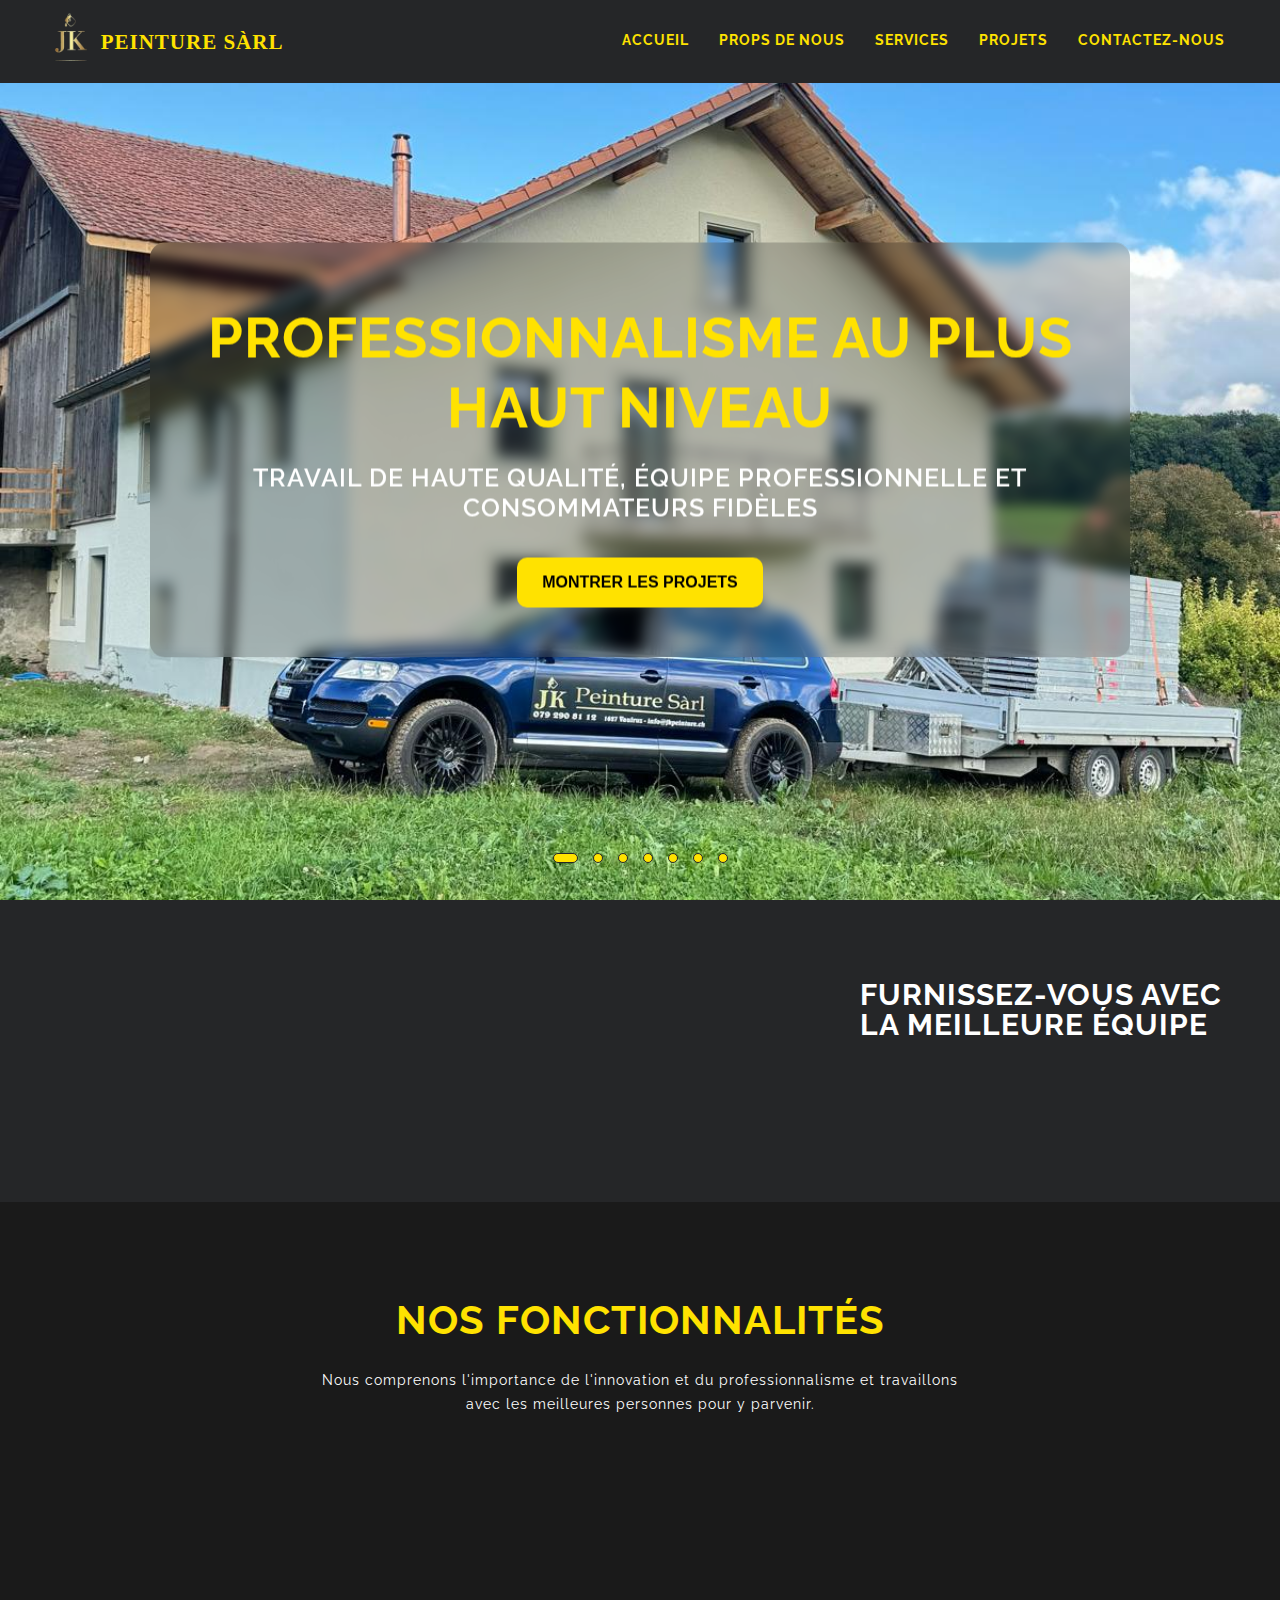
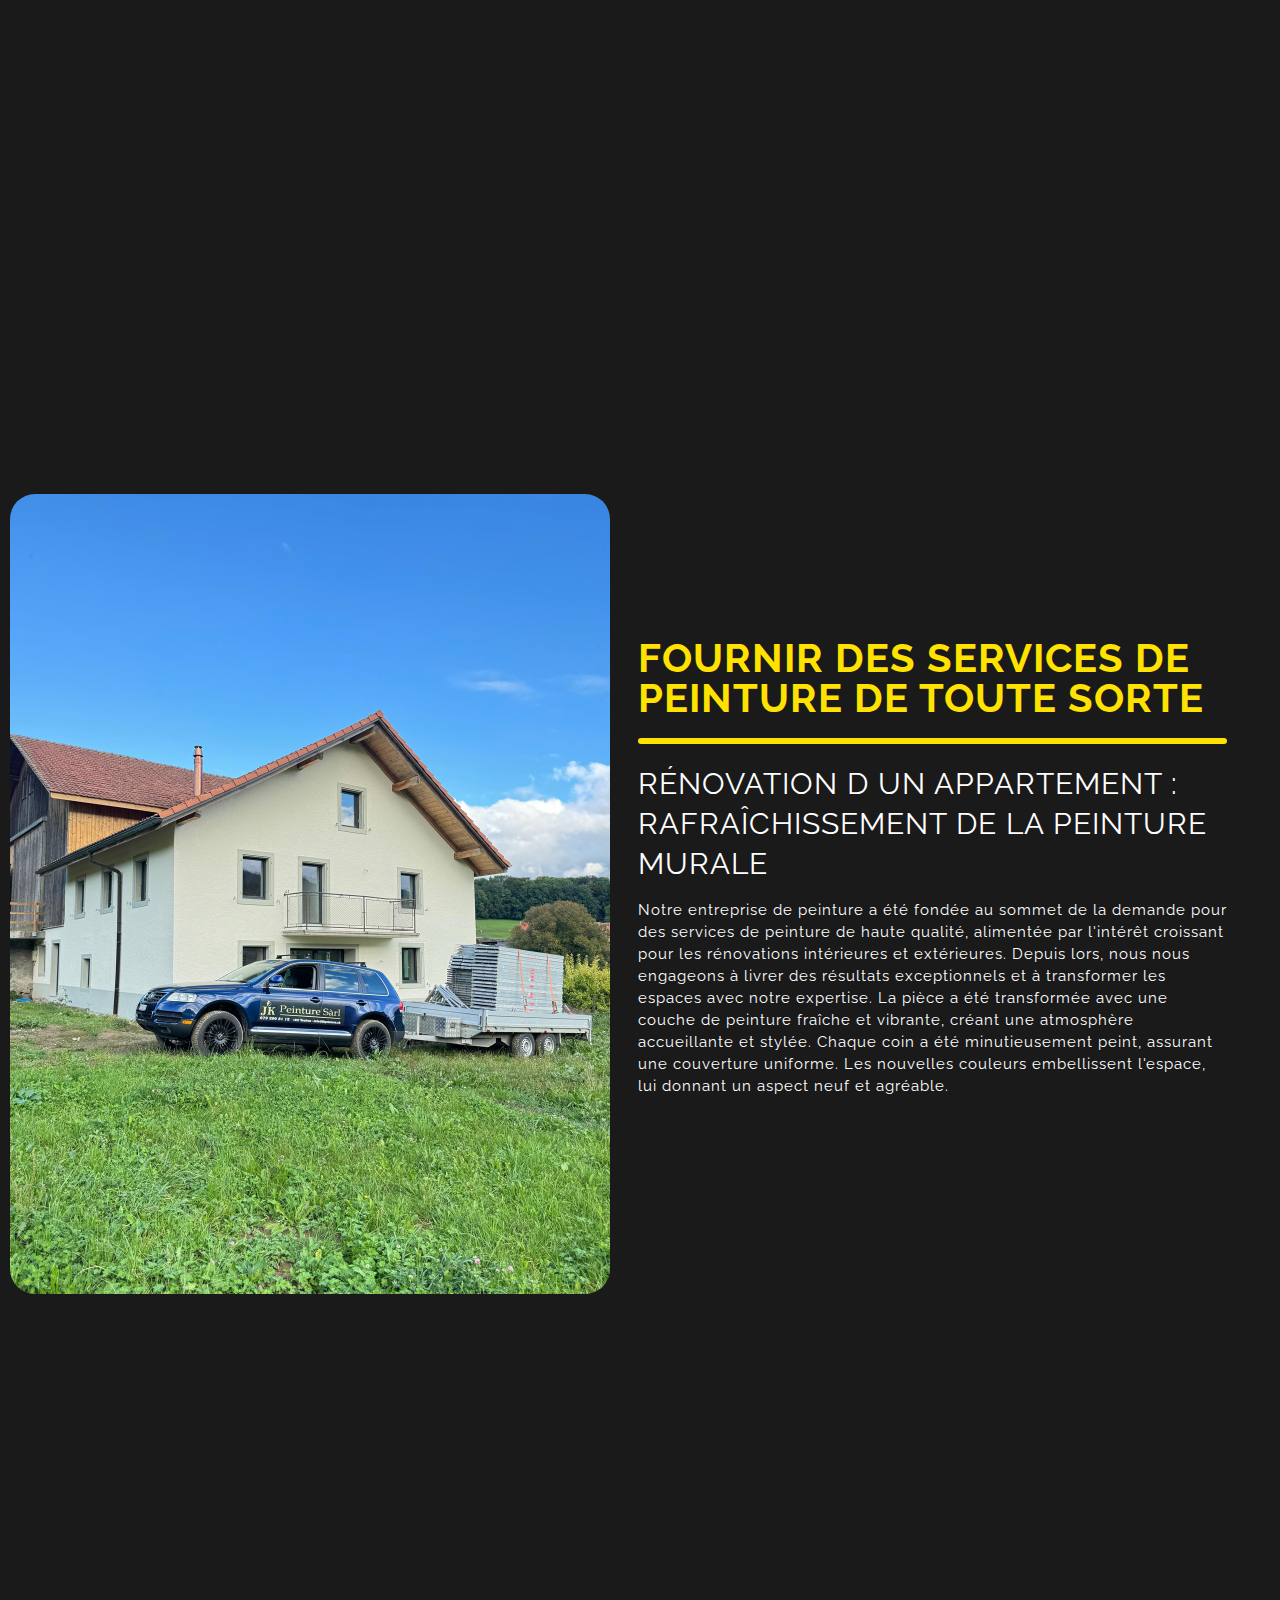
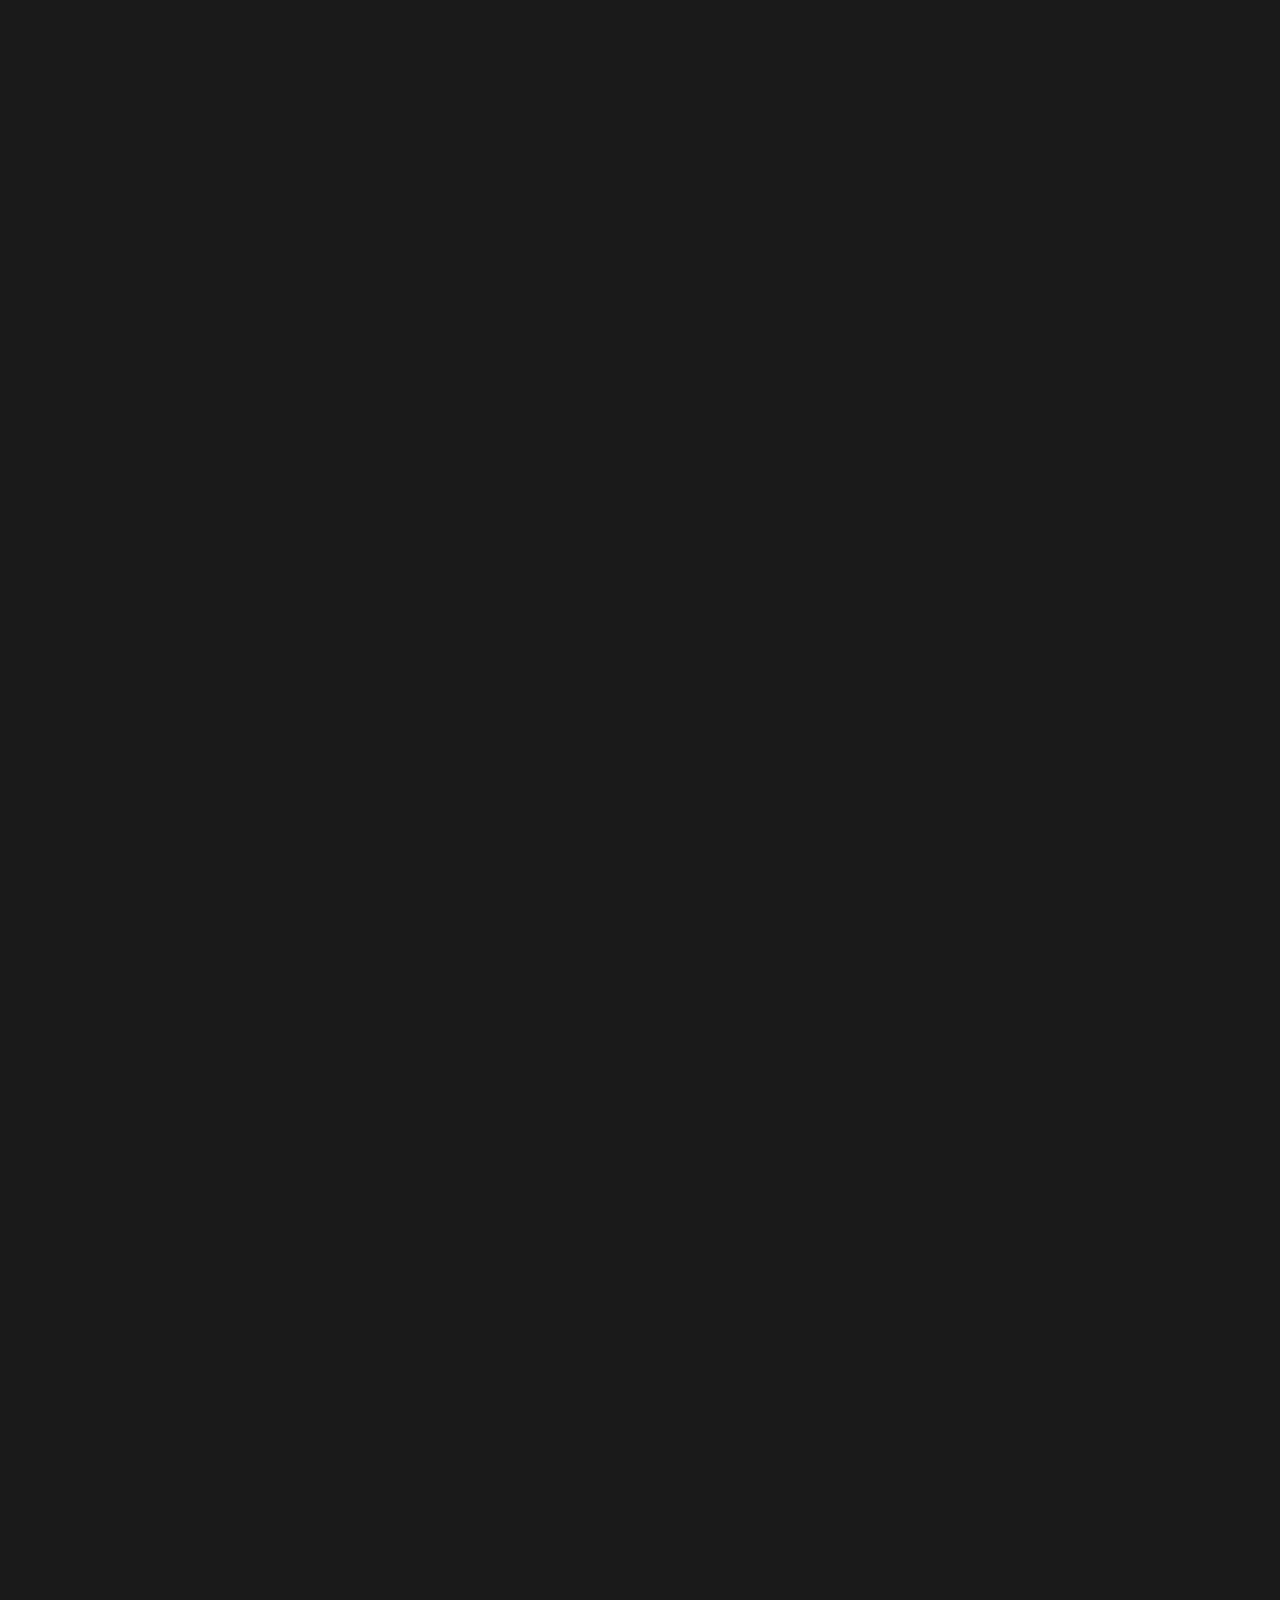
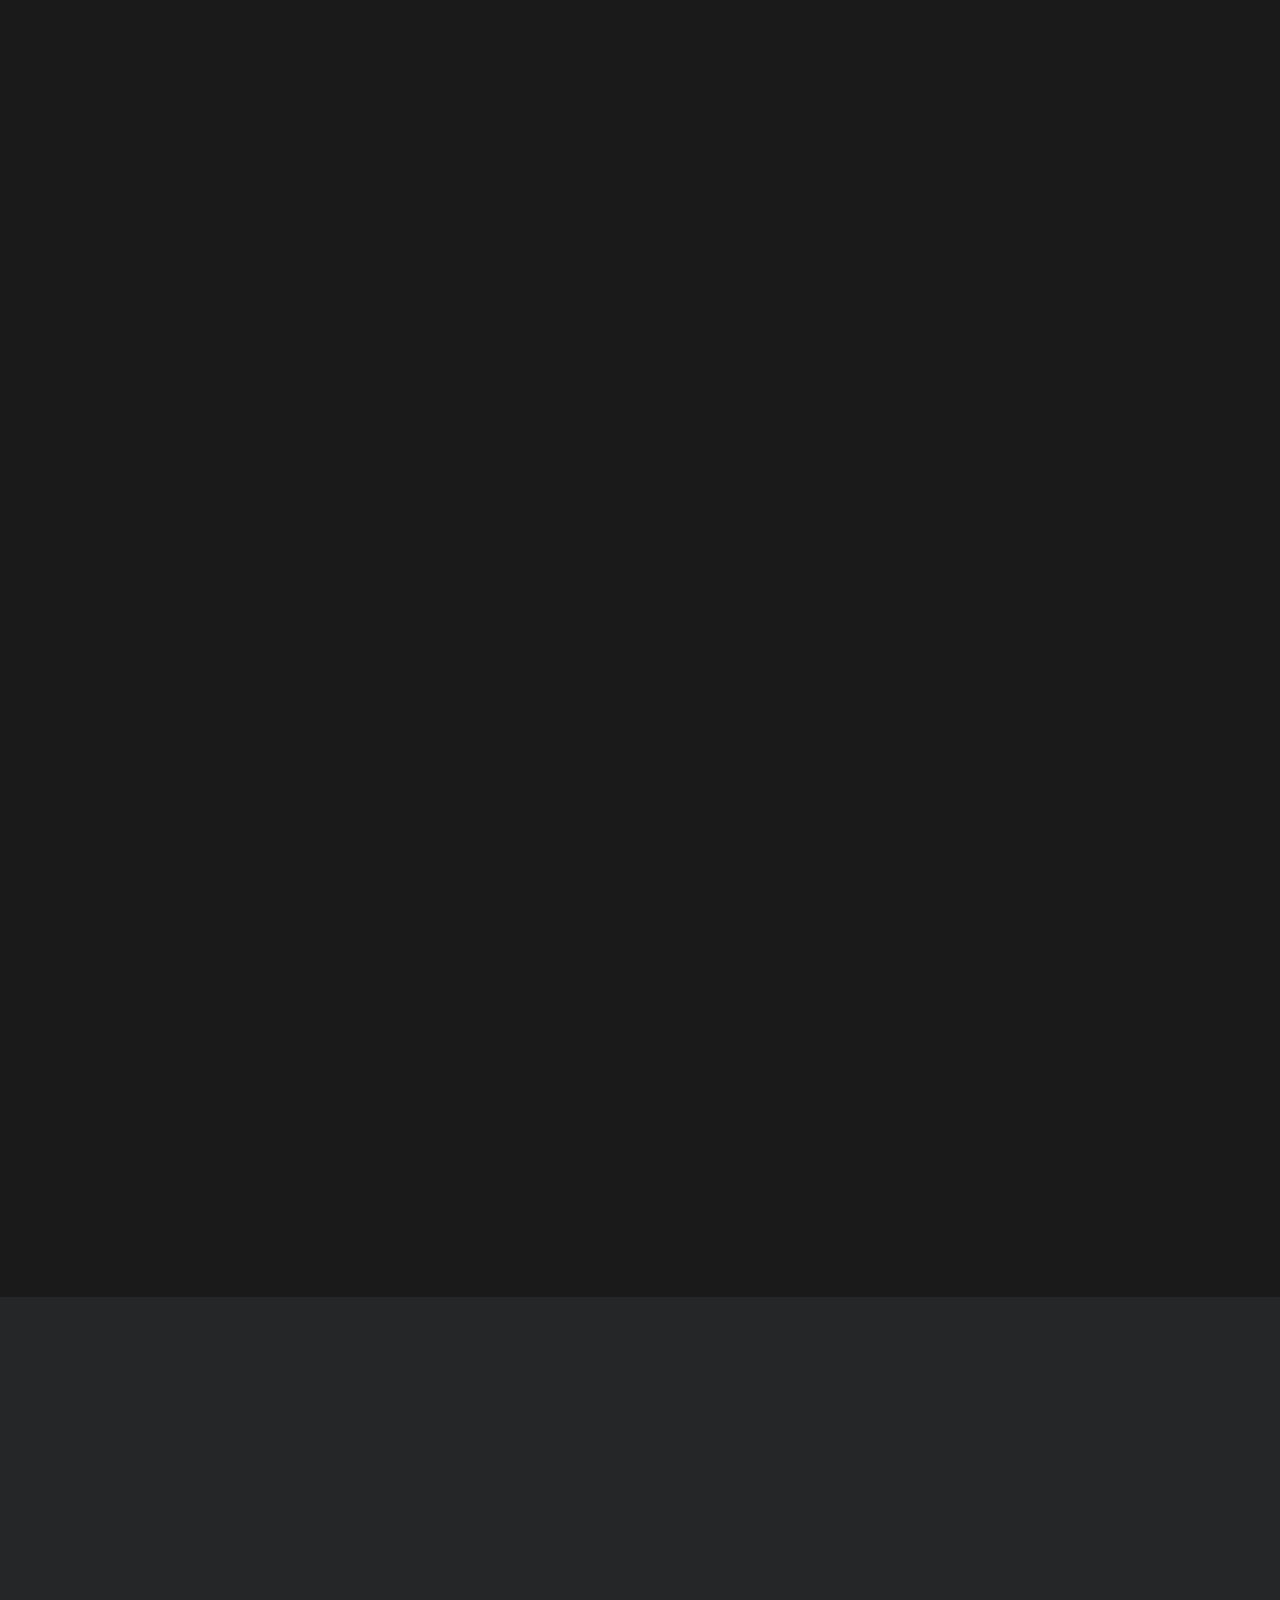
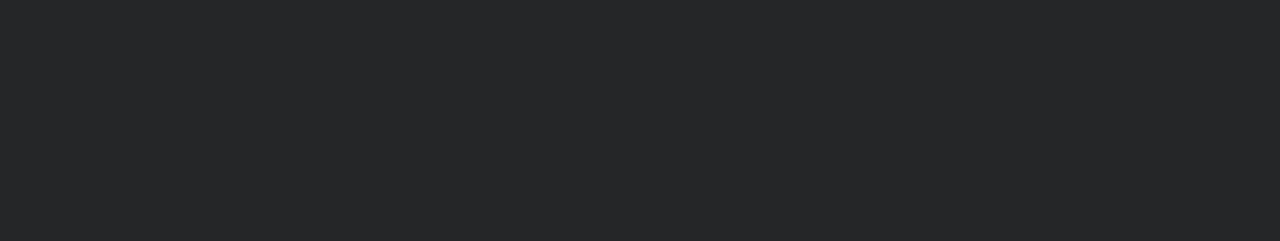
==== commit bcfe4b8f: "Added some changes to provide responsive design in each page." ====
--- a/index.html
+++ b/index.html
@@ -48,11 +48,19 @@
 
   <link rel="stylesheet" type="text/css" href="css/about.css" />
 
+  <link rel="stylesheet" type="text/css" href="css/phone.css" />
+
+
+
+
 
 
 </head>
 
-<body style="width: 100%; overflow: scroll;
+<body style="
+  width: 100%;
+   overflow: scroll;
+   background-color: #1a1a1a;;
     scrollbar-width: none;" id="home">
   <!-- =====  LODER  ===== -->
   <div id="gif-loder" class="loder"></div>
@@ -104,12 +112,14 @@
                 <a href="./services.html">SERVICES</a>
               </li>
               
-              <li class="dropdown">
+              <!-- <li class="dropdown"> -->
+                <li class="active">
                 <!-- <a href="blog_2col_grid.html" class="dropdown-toggle" data-toggle="dropdown">Blog</a> -->
                 <a href="blog_2col_grid.html">PROJETS</a>
               </li>
               
-              <li class="dropdown">
+              <!-- <li class="dropdown"> -->
+                <li class="active">
                 <a href="contact.html">CONTACTEZ-NOUS</a>
               </li>
             </ul>
@@ -267,12 +277,12 @@
     <!-- =====  MY LIFE END  ===== -->
     <!-- =====  SERVICES STRAT  ===== -->
     <section id="service" class="pt_100 pb_50">
-      <div class="container text-center">
+      <div class="container text-center plr-15">
         <div class="row">
           <div class="col-md-12">
             <div class="heading-part ">
-              <h2 style="color: black" class="main_title mb_20">NOS FONCTIONNALITÉS</h2>
-              <p style="color: black;" class="mb_50">We understand the importance of innovation and professionalism and work with the best people to achieve this.</p> 
+              <h2 class="main_title mb_20">NOS FONCTIONNALITÉS</h2>
+              <p class="mb_50">Nous comprenons l'importance de l'innovation et du professionnalisme et travaillons avec les meilleures personnes pour y parvenir.</p> 
             </div>
           </div>
         </div>
@@ -282,7 +292,7 @@
             <div class="service wow fadeInDown" data-wow-delay=".2s">
               <div class="icon-top"><img src="image/profesionalTeam.png" alt="#"></div>
               <h4 class="text-bold mtb_20">ÉQUIPE PROFESSIONNELLE</h4>
-              <p style="color: black;">Une équipe professionnelle dédiée, experte
+              <p>Une équipe professionnelle dédiée, experte
                 dans son domaine, qui garantit des résultats
                 de haute qualité.</p>
             </div>
@@ -291,7 +301,7 @@
             <div class="service wow fadeInDown" data-wow-delay=".2s">
               <div class="icon-top"><img src="image/phone.png" alt="#"></div>
               <h4 class="text-bold mtb_20">SUPPORT</h4>
-              <p style="color: black;">Si vous rencontrez des problèmes ou avez
+              <p>Si vous rencontrez des problèmes ou avez
                 besoin de support de notre équipe, vous
                 pouvez nous contacter par téléphone ou nous
                 envoyer un e-mail.</p>
@@ -301,7 +311,7 @@
             <div class="service wow fadeInDown" data-wow-delay=".2s">
               <div class="icon-top"><img src="image/prices.png" alt="#"></div>
               <h4 class="text-bold mtb_20">PRIX ABORDABLE</h4>
-              <p style="color: black;">Nos collaborateurs sont passionnés par
+              <p>Nos collaborateurs sont passionnés par
                 leur travail et s'engagent à offrir des
                 conditions exceptionnelles, tant pour
                 notre équipe que pour nos clients, le
@@ -312,7 +322,7 @@
             <div class="service wow fadeInUp" data-wow-delay=".3s">
               <div class="icon-top"><img src="image/facade.png" alt="#"></div>
               <h4 class="text-bold mtb_20">ÉQUIPEMENT</h4>
-              <p style="color: black;">Nous utilisons les équipements les plus
+              <p>Nous utilisons les équipements les plus
                 performants du marché pour sublimer et
                 décorer vos bâtiments avec une précision
                 optimale.</p>
@@ -322,7 +332,7 @@
             <div class="service wow fadeInUp" data-wow-delay=".3s">
               <div class="icon-top"><img src="image/building.png" alt="#"></div>
               <h4 class="text-bold mtb_20">BÂTIMENTS</h4>
-              <p style="color: black;">Nous travaillons dans différents bâtiments,
+              <p>Nous travaillons dans différents bâtiments,
                 allant des petites maisons aux grands
                 bâtiments.</p>
             </div>
@@ -331,7 +341,7 @@
             <div class="service wow fadeInUp" data-wow-delay=".3s">
               <div class="icon-top"><img src="image/engnineer.png" alt="#"></div>
               <h4 class="text-bold mtb_20">INGÉNIEUR DE PROJET</h4>
-              <p style="color: black;">Parmi nos employés, nous avons des
+              <p>Parmi nos employés, nous avons des
                 ingénieurs avec une grande expérience dans
                 la peinture et la décoration de bâtiments,
                 offrant un espace de vie confortable.</p>
@@ -346,7 +356,7 @@
     <div class="responsive-container-block Container">
       <div class="imgContainer">
         <img class="blueDots" src="https://workik-widget-assets.s3.amazonaws.com/widget-assets/images/aw3.svg">
-        <img style="border-radius: 25px;" class="mainImg" src="../image/Projekti1/salloni.jpg">
+        <img style="border-radius: 25px;" class="mainImg" src="./image/Projekti8/Projekti84.jpeg">
       </div>
       <div class="responsive-container-block textSide">
         
@@ -355,10 +365,10 @@
           <div class="cardText">
             <p style="font-size: 4rem !important; line-height: 40px;" class="text-blk cardHeading">
               FOURNIR DES SERVICES
-DE PEINTURE DE TOUTE SORTE
+              DE PEINTURE DE TOUTE SORTE
             </p>
-            <hr style="border: 3px solid black; margin: 20px 0;">
-            <p style="font-size: 3rem !important; color: black; line-height: 40px;" class="ttext-blk cardHeading">
+            <hr style="border: 3px solid #FFE200; border-radius: 15px; margin: 20px 0;">
+            <p style="font-size: 3rem !important; line-height: 40px;" class="ttext-blk cardHeading">
               RÉNOVATION D UN APPARTEMENT : RAFRAÎCHISSEMENT DE LA PEINTURE MURALE
             </p>
 
@@ -368,17 +378,18 @@
           </div>
         </div>
         
-        <a>
-          <button class="custom-btn btn-1 mt_30 wow fadeInUp">
-            LIRE LA SUITE 
-
-          </button>
-        </a>
-        <a>
-          <button style="margin-left: 25px;" class="custom-btn btn-1 mt_30 wow fadeInUp">
-            CONTACTEZ-NOUS
-          </button>
-        </a>
+        <div class="button-container">
+          <a>
+              <button class="custom-btn btn-12 wow fadeInDown light mt_10">
+                  LIRE LA SUITE
+              </button>
+          </a>
+          <a>
+              <button style="margin-left: 25px;" class="custom-btn btn-12 wow fadeInDown light mt_10">
+                  CONTACTEZ-NOUS
+              </button>
+          </a>
+      </div>
         
       </div>
       
@@ -422,7 +433,7 @@
       <div id="portfolio" class="mb_100">
         <div class="container text-center">
           <div class="heading-part ">
-            <h2 style="color: black;" class="main_title mt_100 mb_20 wow fadeInUp" data-wow-delay=".2s">DERNIERS PROJETS TERMINÉS</h2>
+            <h2 class="main_title mt_100 mb_20 wow fadeInUp" data-wow-delay=".2s">DERNIERS PROJETS TERMINÉS</h2>
           </div>
           <div class="tab-bar mb_30">
             <ul class="portfolio-filter nav navbar-nav wow fadeInUp" data-wow-delay=".3s">
@@ -434,7 +445,7 @@
             </ul>
           </div>
           <div class="grid wow fadeInUp" data-wow-delay=".4s">
-            <div class="isotope three-col-work " style="padding-left: 45px;">
+            <div class="isotope three-col-work ">
               <div class="grid-item listing-effect illustration"> <a id="creative-a" href="" title="" onclick="onClickGetElement()"> <img id="creative-images" style="width: 340px; height: 413px; object-fit: cover;" src="">
               <div class="work-detail">
                 <h3 class="project-title mb_10" id="creative_images-title"></h3>
@@ -491,10 +502,16 @@
               </a> </div>
             </div>
             <a href="./services.html">
-              <button id="creative-image-btn" type="button" class="custom-btn btn-1 mt_30 wow fadeInUp" data-wow-delay=".4s">MONTRER PLUS DE TRAVAUX TERMINÉS
+              <button id="creative-image-btn" type="button" class="custom-btn btn-12 wow fadeInDown light mt_10" data-wow-delay=".4s">MONTRER PLUS DE TRAVAUX TERMINÉS
               </button>
             </a>
           </div>
+
+
+
+
+
+
         </div>
       </div>
     </section>
@@ -577,8 +594,8 @@
         <div class="row">
           <div class="col-md-12">
             <div class="heading-part ">
-              <h2 style="color: black" class="main_title mt_50 mb_30 wow fadeInUp" data-wow-delay=".2s">DERNIERS PROJETS TERMINÉS</h2>
-              <p style="color: black;" class="mb_50 wow fadeInUp" data-wow-delay=".3s">Ci-dessous, vous pouvez voir les derniers projets terminés. Jetez-y un œil et découvrez
+              <h2 class="main_title mt_50 mb_30 wow fadeInUp" data-wow-delay=".2s">DERNIERS PROJETS TERMINÉS</h2>
+              <p class="mb_50 wow fadeInUp" data-wow-delay=".3s">Ci-dessous, vous pouvez voir les derniers projets terminés. Jetez-y un œil et découvrez
                 la qualité de notre travail. Chaque projet reflète notre engagement envers l'excellence
                 et notre attention aux détails, garantissant à chaque client des résultats optimaux.</p>
             </div>
@@ -595,11 +612,11 @@
                 <h3 class="team-title text-bold mb_20"><a id="team-title-a"></a></h3>
                 <p id="team-p"></p>
                 <div class="details mt_20">
-                  <div style="margin-right: 10px;" class="more pull-right"><a style="color: black; font-weight: bold;" href="" id="more-a">Read more <i class="fa fa-arrow-circle-right" aria-hidden="true"></i></a></div>
+                  <div style="margin-right: 10px;" class="more pull-right"><a style="color: black; font-weight: bold;" href="" id="more-a">LIRE LA SUITE<i class="fa fa-arrow-circle-right" aria-hidden="true"></i></a></div>
                 </div>
                 <ul class="social mt_20 mb_50">
-                  <li><a href="https://www.facebook.com/" target="_blank"><i style="font-size: x-large;" class="fa fa-facebook"></i></a></li>
-                  <li><a href="https://www.instagram.com/" target="_blank"><i style="font-size: x-large;" class="fa fa-instagram"></i></a></li>
+                  <li><a href="https://www.facebook.com/" target="_blank"><i style="color: white; font-size: x-large;" class="fa fa-facebook"></i></a></li>
+                  <li><a href="https://www.instagram.com/" target="_blank"><i style="color: white; font-size: x-large;" class="fa fa-instagram"></i></a></li>
                   <!-- <li><a href="https://www.dribbble.com/" target="_blank"><i class="fa fa-dribbble"></i></a></li> -->
                   <!-- <li><a href="https://www.pinterest.com/" target="_blank"><i class="fa fa-pinterest"></i></a></li>
                   <li><a href="https://www.behance.net/" target="_blank"><i class="fa fa-behance"></i></a></li> -->
@@ -613,11 +630,11 @@
                 <p id="team-p"></p>
                 <div class="details mt_20">
 
-                  <div style="margin-right: 30px;" class="more pull-right"><a style="color: black; font-weight: bold;" href="" id="more-a">LIRE LA SUITE <i class="fa fa-arrow-circle-right" aria-hidden="true"></i></a></div>
+                  <div style="margin-right: 30px;" class="more pull-right"><a style="color: black; font-weight: bold;" href="" id="more-a">LIRE LA SUITE<i class="fa fa-arrow-circle-right" aria-hidden="true"></i></a></div>
                 </div>
                 <ul class="social mt_20 mb_50">
-                  <li><a href="https://www.facebook.com/" target="_blank"><i style="font-size: x-large;" class="fa fa-facebook"></i></a></li>
-                  <li><a href="https://www.instagram.com/" target="_blank"><i style="font-size: x-large;" class="fa fa-instagram"></i></a></li>
+                  <li><a href="https://www.facebook.com/" target="_blank"><i style="color: white; font-size: x-large;" class="fa fa-facebook"></i></a></li>
+                  <li><a href="https://www.instagram.com/" target="_blank"><i style="color: white; font-size: x-large;" class="fa fa-instagram"></i></a></li>
                   <!-- <li><a href="https://www.dribbble.com/" target="_blank"><i class="fa fa-dribbble"></i></a></li>
                   <li><a href="https://www.pinterest.com/" target="_blank"><i class="fa fa-pinterest"></i></a></li>
                   <li><a href="https://www.behance.net/" target="_blank"><i class="fa fa-behance"></i></a></li> -->
@@ -631,11 +648,11 @@
                 <p id="team-p"></p>
                 <div class="details mt_20">
 
-                  <div style="margin-right: 30px;" class="more pull-right"><a style="color: black; font-weight: bold;" href="" id="more-a">LIRE LA SUITE <i class="fa fa-arrow-circle-right" aria-hidden="true"></i></a></div>
+                  <div style="margin-right: 30px;" class="more pull-right"><a style="color: black; font-weight: bold;" href="" id="more-a">LIRE LA SUITE<i class="fa fa-arrow-circle-right" aria-hidden="true"></i></a></div>
                 </div>
                 <ul class="social mt_20 mb_50">
-                  <li><a href="https://www.facebook.com/" target="_blank"><i style="font-size: x-large;" class="fa fa-facebook"></i></a></li>
-                  <li><a href="https://www.instagram.com/" target="_blank"><i style="font-size: x-large;" class="fa fa-instagram"></i></a></li>
+                  <li><a href="https://www.facebook.com/" target="_blank"><i style="color: white; font-size: x-large;" class="fa fa-facebook"></i></a></li>
+                  <li><a href="https://www.instagram.com/" target="_blank"><i style="color: white; font-size: x-large;" class="fa fa-instagram"></i></a></li>
                   <!-- <li><a href="https://www.dribbble.com/" target="_blank"><i class="fa fa-dribbble"></i></a></li>
                   <li><a href="https://www.pinterest.com/" target="_blank"><i class="fa fa-pinterest"></i></a></li>
                   <li><a href="https://www.behance.net/" target="_blank"><i class="fa fa-behance"></i></a></li> -->
@@ -649,11 +666,11 @@
                 <p id="team-p"></p>
                 <div class="details mt_20">
 
-                  <div style="margin-right: 30px;" class="more pull-right"><a style="color: black; font-weight: bold;" href="" id="more-a">LIRE LA SUITE <i class="fa fa-arrow-circle-right" aria-hidden="true"></i></a></div>
+                  <div style="margin-right: 30px;" class="more pull-right"><a style="color: black; font-weight: bold;" href="" id="more-a">LIRE LA SUITE<i class="fa fa-arrow-circle-right" aria-hidden="true"></i></a></div>
                 </div>
                 <ul class="social mt_20 mb_50">
-                  <li><a href="https://www.facebook.com/" target="_blank"><i style="font-size: x-large;" class="fa fa-facebook"></i></a></li>
-                  <li><a href="https://www.instagram.com/" target="_blank"><i style="font-size: x-large;" class="fa fa-instagram"></i></a></li>
+                  <li><a href="https://www.facebook.com/" target="_blank"><i style="color: white; font-size: x-large;" class="fa fa-facebook"></i></a></li>
+                  <li><a href="https://www.instagram.com/" target="_blank"><i style="color: white; font-size: x-large;" class="fa fa-instagram"></i></a></li>
                   <!-- <li><a href="https://www.dribbble.com/" target="_blank"><i class="fa fa-dribbble"></i></a></li>
                   <li><a href="https://www.pinterest.com/" target="_blank"><i class="fa fa-pinterest"></i></a></li>
                   <li><a href="https://www.behance.net/" target="_blank"><i class="fa fa-behance"></i></a></li> -->
@@ -664,14 +681,14 @@
     border-radius: 20px;" /></a> </div>
                 <div class="team-designation text-yellow mt_20" id="team-designation-div"></div>
                 <h3 class="team-title text-bold mb_20"><a id="team-title-a"></a></h3>
-                <p id="team-p"></p>
+                <p id="team-p" ></p>
                 <div class="details mt_20">
 
-                  <div style="margin-right: 30px;" class="more pull-right"><a style="color: black; font-weight: bold;" href="" id="more-a">LIRE LA SUITE <i class="fa fa-arrow-circle-right" aria-hidden="true"></i></a></div>
+                  <div style="margin-right: 30px;" class="more pull-right"><a style="color: black; font-weight: bold;" href="" id="more-a">LIRE LA SUITE<i class="fa fa-arrow-circle-right" aria-hidden="true"></i></a></div>
                 </div>
                 <ul class="social mt_20 mb_50">
-                  <li><a href="https://www.facebook.com/" target="_blank"><i style="font-size: x-large;" class="fa fa-facebook"></i></a></li>
-                  <li><a href="https://www.instagram.com/" target="_blank"><i style="font-size: x-large;" class="fa fa-instagram"></i></a></li>
+                  <li><a href="https://www.facebook.com/" target="_blank"><i style="color: white; font-size: x-large;" class="fa fa-facebook"></i></a></li>
+                  <li><a href="https://www.instagram.com/" target="_blank"><i style="color: white; font-size: x-large;" class="fa fa-instagram"></i></a></li>
                   <!-- <li><a href="https://www.dribbble.com/" target="_blank"><i class="fa fa-dribbble"></i></a></li>
                   <li><a href="https://www.pinterest.com/" target="_blank"><i class="fa fa-pinterest"></i></a></li>
                   <li><a href="https://www.behance.net/" target="_blank"><i class="fa fa-behance"></i></a></li> -->
@@ -688,7 +705,7 @@
       <div class="container">
         <div class="row">
           <div class="col-md-3 mtb_40 text-left wow fadeInUp" data-wow-delay=".2s">
-            <h4 style="color: #FFE200; font-weight: bold;" class="footer-title ptb_20 light uppr ">CONTACTEZ-NOUS</h4>
+            <h4 style="color: #FFE200; font-weight: bold;" class="footer-title ptb_20 light uppr text-head">CONTACTEZ-NOUS</h4>
             <ul style="color: #FFE200;">
               <li><i class="fa fa-map-marker-alt"></i> Grand-Rue 45, Vaulruz<br> Switzerland 1627</li>
               <li><i class="fa fa-phone"></i> 079/290 81 12</li>
@@ -696,7 +713,7 @@
             </ul>
           </div>
           <div class="col-md-6 wow fadeInUp" data-wow-delay=".4s">
-            <div class="footer-logo mt_20 mb_20"> <a href="index.html"> <img src="image/logoJK-removebg-preview.png" alt="JK PEINTURE SAINT"> </a> </div>
+            <div class="footer-logo mt_20 mb_20"> <a href="index.html"> <img src="image/logoJK-removebg-preview.png" alt="JK PEINTURE SÀRL"> </a> </div>
             <div class="footer-link">
               <ul>
                 <li><a href="index.html">ACCUEIL</a></li>
@@ -706,7 +723,7 @@
                 <li><a href="contact.html">CONTACTEZ-NOUS</a></li>
               </ul>
             </div>
-            <div style="margin-top: 30px;" class="copyright-part mtb_10">@ 2025 All Rights Reserved JK PEINTURE SAINT</div>
+            <div style="margin-top: 30px;" class="copyright-part mtb_10">@ 2025 All Rights Reserved JK PEINTURE SÀRL</div>
             <div class="social_icon">
               <ul>
                 <li><a href="#"><i class="fa fa-facebook"></i></a></li>
@@ -715,7 +732,7 @@
             </div>
           </div>
           <div class="col-md-3 mtb_40 text-right wow fadeInUp" data-wow-delay=".6s">
-            <h4 style="color: #FFE200; font-weight: bold;" class="footer-title ptb_20 light uppr">TRAVAILLONS ENSEMBLE</h4>
+            <h4 style="color: #FFE200; font-weight: bold;" class="footer-title foot-h ptb_20 light uppr">TRAVAILLONS ENSEMBLE</h4>
             <p style="color: #FFE200;">Contactez-nous par e-mail
               ou par téléphone</p>
             <div class="form-group light">
@@ -731,6 +748,7 @@
   </div>
   <!-- =====  WRAPPER END  ===== -->
   <!-- =====  SCRIPT START  ===== -->
+
 
 
 
@@ -752,6 +770,10 @@
   <script src="https://kit.fontawesome.com/5130e72c0f.js" crossorigin="anonymous"></script>
   <script src="js/blogsData.js"></script>
   <script src="js/employeesOnHome.js"></script>
+
+
+
+
   <!-- <script src="js/blogsOnHome.js"></script> -->
   <script src="js/owl.carousel.min.js"></script>
   <script src="https://cdn.jsdelivr.net/npm/dayjs@1/dayjs.min.js"></script>
--- a/css/style.css
+++ b/css/style.css
@@ -190,7 +190,7 @@
 a {
 	cursor: pointer;
 	text-decoration: none;
-	color: #999999;
+	color: #777;
 	/* color: #ffffffc0; */
 	transition: all 0.25s ease 0s;
 	-moz-transition: all 0.25s ease 0s;
@@ -210,12 +210,19 @@
 	/* color: #FFE200; */
 	text-decoration: none;
 }
+.team-p {
+	color: black;
+}
+
 p {
 	margin: 0;
 	padding: 0;
-}
+	color: white;
+}
+
+
 h1, h2, h3, h4, h5, h6, h1 a, h2 a, h3 a, h4 a, h5 a, h6 a {
-	color: #000;
+	color: white;
 	font-family: 'Raleway', sans-serif;
 	margin-top: 0px;
 	margin-bottom: 0px;
@@ -1518,7 +1525,7 @@
 	padding: 5px 15px;
 }
 .tab-bar ul li.active a, .tab-bar ul li:hover a {
-	color: black;
+	color: #FFE200;
 	font-weight: bold;
 }
 .isotope {
@@ -1824,12 +1831,12 @@
 }
 @media (max-width: 786px){
   .projectFactsWrap .item {
-     flex: 0 0 50%;
+     flex: 0 0 45%;
   }
 }
 @media (min-width: 376px) and (max-width: 786px) {
 	.projectFactsWrap .item:last-child {
-	height: 340px;
+	height: auto;
   }
 }
 /* =====  End Project counter css  ===== */
@@ -2423,7 +2430,8 @@
 		width: 50%;
 	}
 	.three-col-work .grid-item {
-		width: 94%;
+		/* width: 94%; */
+		width: 100%;
 	}
 	.client .owl-nav{
 		display:none;	
@@ -2455,12 +2463,21 @@
 	display: inline;
 }
 .portfolio-filter.nav.navbar-nav > li {
-	background: #f5f5f5 none repeat scroll 0 0;
+	/* background: #f5f5f5 none repeat scroll 0 0; */
 	margin: 2px 0;
 }
 .three-col-work .grid-item, .three-col-blog .blog-item, .two-col-work .grid-item, .two-col-blog .blog-item, .four-col-work .grid-item {
 	width: 100%;
 }
+
+
+.three-col-work .grid-item, .three-col-blog .blog-item, .two-col-work .grid-item, .two-col-blog .blog-item, .four-col-work .grid-item {
+	width: 100% !important;
+}
+
+
+
+
 .circle {
 	width: 20%!important;
 }
--- a/css/heroslider.css
+++ b/css/heroslider.css
@@ -118,7 +118,7 @@
 
 
 
-.fade-carousel .carousel-inner .item .hero {
+/* .fade-carousel .carousel-inner .item .hero {
     opacity: 0;
     -webkit-transition: 2s all ease-in-out .1s;
        -moz-transition: 2s all ease-in-out .1s; 
@@ -134,6 +134,38 @@
          -o-transition: 2s all ease-in-out .1s; 
             transition: 2s all ease-in-out .1s;   
             
+} */
+
+
+
+.fade-carousel .carousel-inner,
+.fade-carousel .carousel-inner .item {
+    transition: none; /* Remove the transition effect from the slides themselves */
+}
+
+.fade-carousel .carousel-inner .item .hero {
+    opacity: 0;
+    visibility: hidden; /* Ensure the text is hidden during the transition */
+    -webkit-transition: opacity 2s ease-in-out, visibility 0s 2s;
+       -moz-transition: opacity 2s ease-in-out, visibility 0s 2s;
+        -ms-transition: opacity 2s ease-in-out, visibility 0s 2s;
+         -o-transition: opacity 2s ease-in-out, visibility 0s 2s;
+            transition: opacity 2s ease-in-out, visibility 0s 2s;
+}
+
+.fade-carousel .carousel-inner .item.active .hero {
+    opacity: 1;
+    visibility: visible; /* Make the text visible when the slide is active */
+    -webkit-transition: opacity 2s ease-in-out, visibility 0s;
+       -moz-transition: opacity 2s ease-in-out, visibility 0s;
+        -ms-transition: opacity 2s ease-in-out, visibility 0s;
+         -o-transition: opacity 2s ease-in-out, visibility 0s;
+            transition: opacity 2s ease-in-out, visibility 0s;
+}
+
+/* Add this to remove the black background during transitions */
+.fade-carousel .carousel-inner .item {
+    transition: none; /* No transition on the item itself */
 }
 /* #myelement{
   animation-name: myAnimation;
@@ -200,27 +232,27 @@
 }
 .fade-carousel .slides .slide-1 {
   /* background-image: url(../images/mainbanner01_01.jpg);  */
-  background-image: url(../../image/Projekti8/projekti001.jpeg); 
+  background-image: url(../image/Projekti8/Projekti84.jpeg); 
 }
 .fade-carousel .slides .slide-2 {
   /* background-image: url(../images/mainbanner02_02.jpg); */
-  background-image: url(../../image/Projekti5/projekti1.jpg); 
+  background-image: url(../image/Projekti5/Projekti53.jpeg); 
 }
 .fade-carousel .slides .slide-3 {
   /* background-image: url(../images/mainbanner03_03.jpg); */
-  background-image: url(../../image/Projekti5/projekti2.jpeg); 
+  background-image: url(../image/Projekti3/Projekti35.jpeg); 
 }
 .fade-carousel .slides .slide-4 {
-  background-image: url(../../image/Projekti5/projekti6.jpeg); 
+  background-image: url(../image/Projekti5/Projekti56.jpeg); 
 }
 .fade-carousel .slides .slide-5 {
-  background-image: url(../../image/Projekti5/projekti5.jpeg);
+  background-image: url(../image/Projekti5/Projekti57.jpeg);
 }
 .fade-carousel .slides .slide-6 {
-  background-image: url(../../image/Projekti3/projekti16.jpeg);
+  background-image: url(../image/Projekti3/Projekti36.jpeg);
 }
 .fade-carousel .slides .slide-7 {
-  background-image: url(../../image/Projekti1/2.jpg);
+  background-image: url(../image/Projekti1/Projekti12.jpeg);
 }
 
 /********************************/
@@ -231,4 +263,66 @@
 }
 @media screen and (max-width: 640px){
     .hero h1 { font-size: 4em; }    
-}+}
+
+
+
+
+
+
+@media screen and (max-width: 640px) {
+  /* Adjust the hero container */
+  .hero {
+    width: 90%; /* Make the hero container 90% of the screen width for smaller devices */
+    padding: 20px; /* Reduce padding for a better fit */
+    background: rgba(3, 3, 3, 0.3); /* Slightly change transparency for better readability */
+    border-radius: 10px; /* Reduce border radius for mobile */
+    backdrop-filter: blur(5px); /* Slight blur effect to maintain readability */
+    top: 45%; /* Adjust vertical position on smaller screens */
+    transform: translate(-50%, -50%); /* Center the content */
+  }
+
+  /* Adjust title font size */
+  .hero h1 {
+    font-size: 2.5em; /* Reduce font size for better readability */
+    line-height: 4rem; /* Adjust line height */
+  }
+
+  /* Adjust subtitle font size */
+  .hero h3 {
+    font-size: 1.4em; /* Adjust subtitle size for better fit */
+    line-height: 1.8rem; /* Adjust line height for readability */
+  }
+
+  /* Adjust button font size and padding */
+  .hero .custom-btn {
+    font-size: 1.1em; /* Adjust button font size */
+    padding: 10px 20px; /* Reduce button padding for mobile */
+  }
+}
+
+@media screen and (max-width: 480px) {
+  /* Further adjustments for very small screens */
+  .hero {
+    padding: 15px; /* Reduce padding even more */
+    top: 45%; /* Adjust vertical position */
+    left: 50%; /* Ensure centering */
+    transform: translate(-50%, -35%); /* Adjust for small screens */
+  }
+
+  .hero h1 {
+    font-size: 2em; /* Reduce font size further for small screens */
+    line-height: 3.5rem; /* Adjust line height */
+  }
+
+  .hero h3 {
+    font-size: 1.2em; /* Further reduce subtitle font size */
+  }
+
+  .hero .custom-btn {
+    font-size: 1em; /* Adjust button font size */
+    padding: 8px 15px; /* Further reduce button padding */
+  }
+  
+  
+}
--- a/css/about.css
+++ b/css/about.css
@@ -79,7 +79,7 @@
   
   .imgContainer {
     position: relative;
-    width: 48%;
+    /* width: 48%; */
   }
   
   .responsive-container-block.textSide {
@@ -162,10 +162,17 @@
     padding-left: 0px;
   }
   
+
+
+  .text-bold.mtb_20 {
+    color: #FFE200;
+  }
+
+
   .text-blk.cardHeading {
     font-size: 18px;
     line-height: 28px;
-    color: black;
+    color: #FFE200;
     font-weight: 700;
     margin-top: 0px;
     margin-right: 0px;
@@ -174,7 +181,7 @@
   }
   
   .text-blk.cardSubHeading {
-    color: black;
+    color: white;
     line-height: 22px;
   }
   
@@ -262,13 +269,13 @@
       width: 60%;
     }
   
-    .responsive-container-block.textSide {
+    /* .responsive-container-block.textSide {
       margin-top: 0px;
       margin-right: 0px;
       margin-bottom: 0px;
       margin-left: auto;
       width: 70%;
-    }
+    } */
   
     .responsive-container-block.Container {
       flex-direction: column-reverse;
@@ -307,6 +314,12 @@
       flex-direction: column;
       justify-content: center;
     }
+
+
+
+    .main_title {
+      font-size: 3rem !important;
+    }
   
     .text-blk.subHeading {
       text-align: center;
@@ -367,6 +380,74 @@
       line-height: 14px;
     }
   }
+
+
+
+
+
+
+
+
+
+  @media (max-width: 768px) {
+    .responsive-container-block.textSide {
+      text-align: center;
+    }
+  
+    .cardText p {
+      text-align: center;
+    }
+  
+    .button-container {
+      /* display: flex; */
+      justify-content: center;
+      align-items: center;
+      gap: 15px; /* Adds space between buttons */
+      flex-wrap: wrap; /* Ensures buttons wrap to the next line if needed */
+    }
+  
+    .custom-btn {
+      margin: 10px 5px; /* Adds slight margin for spacing */
+    }
+  }
+
+
+
+
+
+
+
+  @media (max-width: 500px) {
+    .responsive-container-block.textSide {
+      /* padding: 0 15px; */
+    }
+  
+    .cardText p {
+      text-align: center;
+    }
+  
+    .button-container {
+      flex-direction: column;
+      justify-content: center;
+      align-items: center;
+    }
+  
+    .custom-btn {
+      margin: 10px 0;
+    }
+
+
+    .padding-b {
+      padding: 15px !important;
+    }
+  }
+
+
+
+
+
+
+
   
   @media (max-width: 500px) {
     .imgContainer {
@@ -390,13 +471,15 @@
       width: 100%;
     }
   
-    .responsive-container-block.textSide {
-      margin-top: 0px;
-      margin-right: 0px;
-      margin-bottom: 0px;
-      margin-left: 0px;
-    }
-  
+
+
+
+    
+
+
+
+
+
     .responsive-container-block.Container {
       padding-top: 0px;
       padding-right: 0px;
@@ -411,7 +494,7 @@
       padding-right: 20px;
       padding-bottom: 10px;
       padding-left: 20px;
-      padding: 0 30px 0 30px;
+      /* padding: 0 30px 0 30px; */
     }
   
     .redDots {
@@ -429,9 +512,9 @@
     }
   
     .responsive-container-block.textSide {
-      margin-top: 40px;
-      margin-right: 0px;
-      margin-bottom: 50px;
+      margin-top: 10px;
+      margin-right: 0px;
+      margin-bottom: 30px;
       margin-left: 0px;
     }
   
--- a/css/phone.css
+++ b/css/phone.css
@@ -0,0 +1,500 @@
+@media (max-width: 600px) {
+    .navbar-header {
+      display: flex;
+      justify-content: center;
+      align-items: center;
+      position: relative;
+      height: auto;
+    }
+  
+    .navbar-toggle {
+      height: 100%;
+      /* top:  !important; */
+      margin-top: 4.5% !important;
+    }
+  
+    .navbar-brand {
+      padding: 0 !important;
+    }
+  
+    .navbar-brand-name {
+      order: 2;
+      display: flex;
+      justify-content: flex-start;
+      align-items: center;
+      padding: 0 !important;
+      width: auto;
+    }
+  
+    .navbar-brand-name-logo {
+      display: flex;
+      padding: 0 !important;
+      align-items: center;
+    }
+  
+    .navbar-brand-name-page {
+      display: block;
+      font-size: 1.8rem;
+      margin-left: 0;
+    }
+  
+    .logo {
+      display: block;
+      width: 10px !important; /* Adjust the width to make the logo smaller */
+    }
+
+
+
+
+    .navbar-collapse {
+        display: block !important; /* Ensure the navbar is fully expanded */
+        height: 100% !important;
+        overflow: visible !important; /* Ensure all items are visible */
+      }
+
+      ul {
+        height: auto !important;
+        color: black;
+      }
+
+      .nav.navbar-nav {
+        padding-left: 25px !important;
+        padding-right: 25px !important;
+      }
+    
+      .nav > li {
+        display: block; /* Ensure all list items are displayed as block elements */
+      }
+
+      li.active a {
+        color: #FFE200 !important;
+      }
+    
+      ul a {
+        color: rgb(175, 175, 175) !important;
+        border: none !important;
+      }
+      .nav > li > a {
+        display: block;
+        padding: 10px 15px; /* Adjust padding as needed */
+        text-align: center; /* Align text to the left */
+      }
+
+      .active {
+        font-weight: bold; /* Bold text */
+      }
+  }
+  
+
+
+
+
+
+  @media screen and (max-width: 768px) {
+    /* Center the container and add some padding */
+
+
+    /* Adjust column styles */
+    .col-md-8,
+    .col-md-4 {
+        width: 100%; /* Make each column take full width */
+        text-align: center; /* Center the text */
+        margin-bottom: 20px; /* Add margin between the columns */
+    }
+
+    /* Adjust the title */
+    .main_title {
+        font-size: 3rem; /* Reduce font size on mobile */
+        line-height: 1.3;
+        text-align: center; /* Center the text */
+        padding-bottom: 10px; /* Add space below the title */
+    }
+
+    .story_detail {
+        margin: 0 !important;
+    }
+
+    /* Adjust paragraph text */
+    .story_detail p {
+        font-size: 1.3rem; /* Adjust font size */
+        line-height: 1.5;
+        text-align: center; /* Center the text */
+        padding: 0 15px; /* Add padding to the sides for better readability */
+    }
+
+    /* Adjust the button */
+    .custom-btn {
+        font-size: 1.5rem; /* Increase font size slightly */
+        padding: 12px 20px; /* Adjust button padding */
+        margin-top: 15px; /* Add space above the button */
+        width: 80%; /* Make the button width 80% of the container */
+    }
+
+    /* Adjust the header text */
+    .header1-text {
+        font-size: 2rem; /* Reduce font size for better fit */
+        text-align: center; /* Center the text */
+        padding: 10px; /* Add space below the text */
+    }
+}
+
+
+
+
+
+
+
+
+@media screen and (max-width: 768px) {
+    /* Make the container block stack vertically */
+    .responsive-container-block {
+        display: flex;
+        flex-direction: column;
+        margin-top: 0 !important;
+        align-items: center;
+        text-align: center;
+    }
+
+    .text-blk .cardHeading {
+        font-size: 3rem !important;
+    }
+
+    /* Ensure the text block takes full width and aligns text in the center */
+    .textSide {
+        width: 100%;
+        text-align: center;
+        margin-bottom: 20px; /* Space between text and buttons */
+    }
+
+    /* Adjust cardText block */
+    .cardText {
+        padding: 10px;
+        font-size: 1rem; /* Smaller font size for mobile */
+    }
+
+    /* Adjust heading size and line height for smaller screens */
+    .cardHeading {
+        font-size: 2rem;
+        line-height: 1.2;
+    }
+
+    /* Adjust subheading size for better readability */
+    .cardSubHeading {
+        font-size: 1rem;
+        line-height: 1.5;
+    }
+
+    .responsive-cell-block a {
+        display: inline-block !important;
+        margin: 10px 10px !important;  /* Space between the buttons */
+    }
+
+
+
+
+    .row {
+        padding-top: auto !important;
+        padding-bottom: auto !important;
+    }
+
+
+    /* Make buttons responsive */
+    .custom-btn {
+        font-size: 1.2rem;
+        padding: 12px 20px !important;
+        width: auto; /* Buttons will adjust to content */
+    }
+
+    /* Adjust the image container to make the image fit better */
+    .imgContainer {
+        width: 100%;
+        margin-top: 20px; /* Add space between text and image */
+        text-align: center;
+    }
+
+    .mainImg {
+        width: 90%; /* Make the image width smaller on mobile */
+        max-width: 100%; /* Ensure image doesn't overflow */
+        border-radius: 15px;
+    }
+
+    .blueDots {
+        display: none; /* Hide the blue dots image on smaller screens */
+    }
+}
+
+
+
+
+
+
+
+
+
+
+
+
+
+
+
+@media screen and (max-width: 768px) {
+    /* Center the portfolio filter items */
+    .portfolio-filter {
+      display: flex;
+      justify-content: center;
+      align-items: center;
+      padding: 0;
+      margin: 0;
+    }
+    
+
+    .portfolio-filter li {
+      margin: 0 10px;
+    }
+  
+    .portfolio-filter li a {
+      background: #1a1a1a !important; /* Remove white background */
+      color: #000; /* Set the text color */
+      border: none;
+      padding: 10px 15px;
+      font-size: 1.5rem;
+    }
+  
+    /* Make grid container and grid items responsive */
+    .grid {
+      display: flex;
+      flex-wrap: wrap;
+      justify-content: center;
+    }
+
+
+
+    .ptb_80 {
+      padding-top: 30px !important;
+      padding-bottom: 30px !important;
+    }
+
+    .plr-15 {
+      padding-left: 15px !important;
+      padding-right: 15px !important;
+    }
+
+
+    .grid-item .work-detail {
+        position: absolute;
+    text-align: center;
+    width: 100%;
+    bottom: -40px;
+    opacity: 0;
+    transition: all 0.4s ease-in-out 0s;
+    -webkit-transition: all 0.4s ease-in-out 0s;
+    }
+  
+    .grid-item {
+      width: 100%; /* Take full width on mobile */
+      max-width: -webkit-fill-available; /* Limit width for larger images */
+    }
+
+    .three-col-work {
+      padding-left: 0 !important;
+    }
+
+    .grid-item a {
+        background-color: transparent !important;
+    }
+
+
+    .grid-item img {
+        border-radius: 15px;
+    }
+
+
+    .mb_30 {
+        margin-bottom: 0 !important;
+    }
+
+    .mb_100 {
+        margin-bottom: 50px;
+    }
+  
+    /* Style for the "Montrer Plus de Travaux Termines" button */
+    #creative-image-btn {
+      display: block;
+      margin: 20px auto;
+      text-align: center;
+    }
+  }
+  
+
+
+
+
+/* Media query for screens up to 1024px (tablets) */
+@media screen and (max-width: 1024px) {
+    .item {
+      width: 45%; /* 2 items per row */
+    }
+
+
+  }
+  
+  /* Media query for screens up to 768px (small tablets and mobile devices) */
+  @media screen and (max-width: 768px) {
+    .projectFactsWrap {
+      justify-content: center; /* Center items */
+    }
+  
+    .item {
+      width: 80%; /* 1 item per row */
+    }
+    .projectFactsWrap .item {
+        width: 25%;
+        height: auto;
+        padding: 60px 0px !important;
+        text-align: center;
+    }
+  }
+  
+  /* Media query for very small screens (extra small devices) */
+  @media screen and (max-width: 480px) {
+    .item {
+      width: 100%; /* Full width for each item */
+    }
+
+  
+    .number {
+      font-size: 20px; /* Smaller number font size */
+    }
+  
+    .item p {
+      font-size: 14px; /* Smaller text for better readability */
+    }
+  }
+
+
+
+
+
+  /* Media query for screens up to 768px (for phones and small devices) */
+@media screen and (max-width: 768px) {
+
+    /* Center the team grid */
+    .team_grid {
+      display: flex;
+      justify-content: center;
+      align-items: center;
+      flex-wrap: wrap;
+    }
+
+    /* Adjust each team item */
+    .item.team-detail {
+      width: 90%; /* Make the items take full width on small screens */
+      margin-right: auto;
+      margin-left: auto;
+      margin-bottom: 20px; /* Space between items */
+      text-align: center;
+    }
+  
+    /* Adjust the images inside team items */
+    .team-item-img img {
+      width: 100%;
+      height: auto;
+      border-radius: 15px;
+    }
+
+  
+    /* Adjust titles and details */
+    .team-title {
+      font-size: 2rem;
+      margin-bottom: 10px;
+    }
+  
+    /* Adjust social media icons */
+    .social li a {
+      font-size: 24px; /* Smaller icons */
+    }
+  
+    /* Adjust spacing and make buttons fit well */
+    .more a {
+      font-size: 1rem;
+      margin-right: 0;
+      padding: 8px 15px;
+    }
+  
+    /* Adjust spacing and font size for paragraphs */
+    .item p {
+      font-size: 14px;
+    }
+  }
+  
+
+
+
+
+  
+
+
+
+  @media screen and (max-width: 768px) {
+    /* Hide the h4, paragraphs, button, and footer links */
+    #contact h4,
+    #contact p,
+    #contact button,
+    #contact .footer-link,
+    #contact .form-group {
+      display: none !important;
+    }
+    
+      /* Show only the 'CONTACTEZ-NOUS' h4 element */
+      #contact .text-head {
+        display: block !important;
+        font-size: 2.5rem;
+      }
+  
+    .footer {
+      padding-top: 0 !important;
+      padding-bottom: 0 !important;
+    }
+  
+    /* Move the logo to the top and center it */
+    .footer-logo {
+        display: flex;
+        flex-direction: column;
+      text-align: center;
+      margin-top: 20px !important;
+      margin-bottom: 20px !important;
+      order: -2; /* Ensure logo is at the top */
+    }
+  
+    /* Center contact information below the logo */
+    #contact ul {
+      text-align: center;
+      padding: 0;
+      list-style: none;
+      margin-top: 0; /* Remove extra space above the list */
+      color: white !important; /* Ensure text color is white */
+    }
+  
+    #contact ul li {
+      margin-bottom: 10px;
+    }
+  
+    /* Center copyright information below the contact information */
+    .copyright-part {
+      text-align: center;
+      margin-top: 20px;
+    }
+  
+    /* Center social media icons below the copyright information */
+    .social_icon ul {
+      display: flex;
+      justify-content: center;
+      padding: 0;
+      margin-top: 20px; /* Add space above the icons */
+    }
+  
+    .social_icon ul li {
+      margin: 0 10px;
+    }
+  }
+  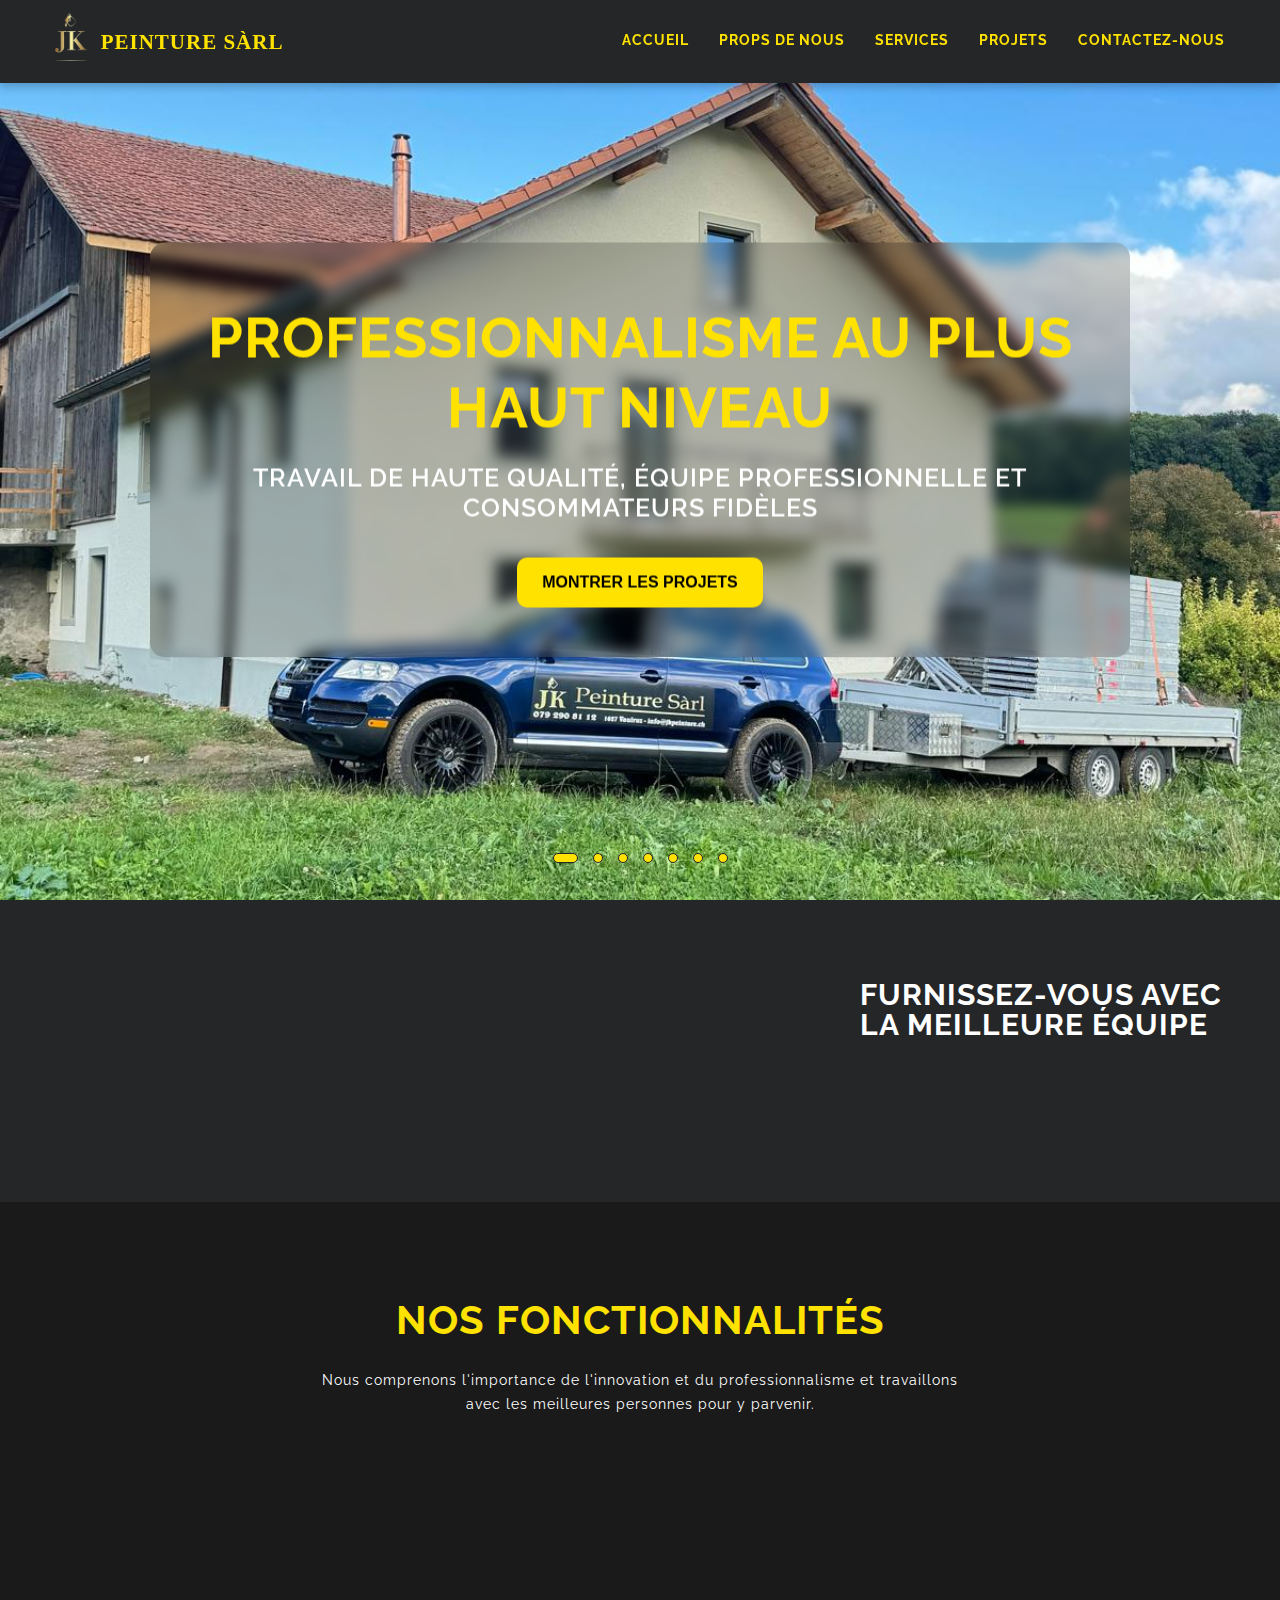
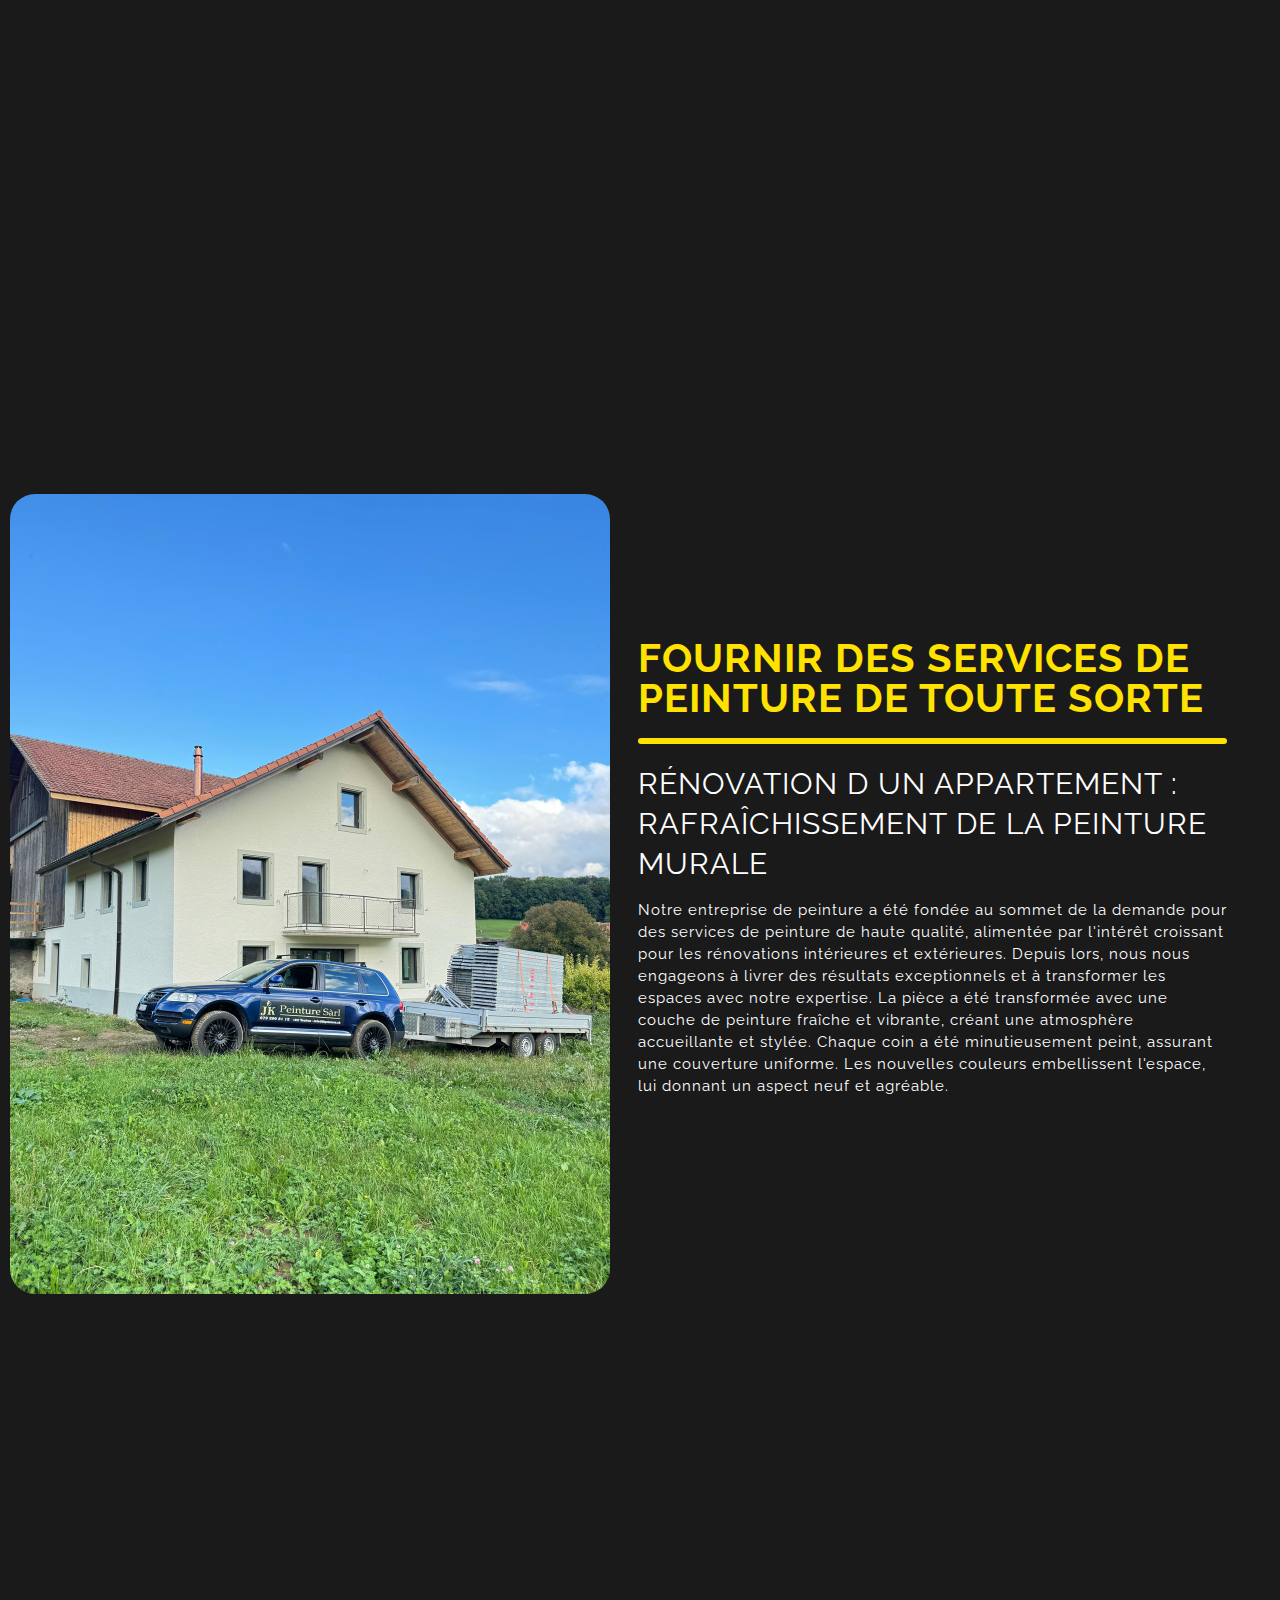
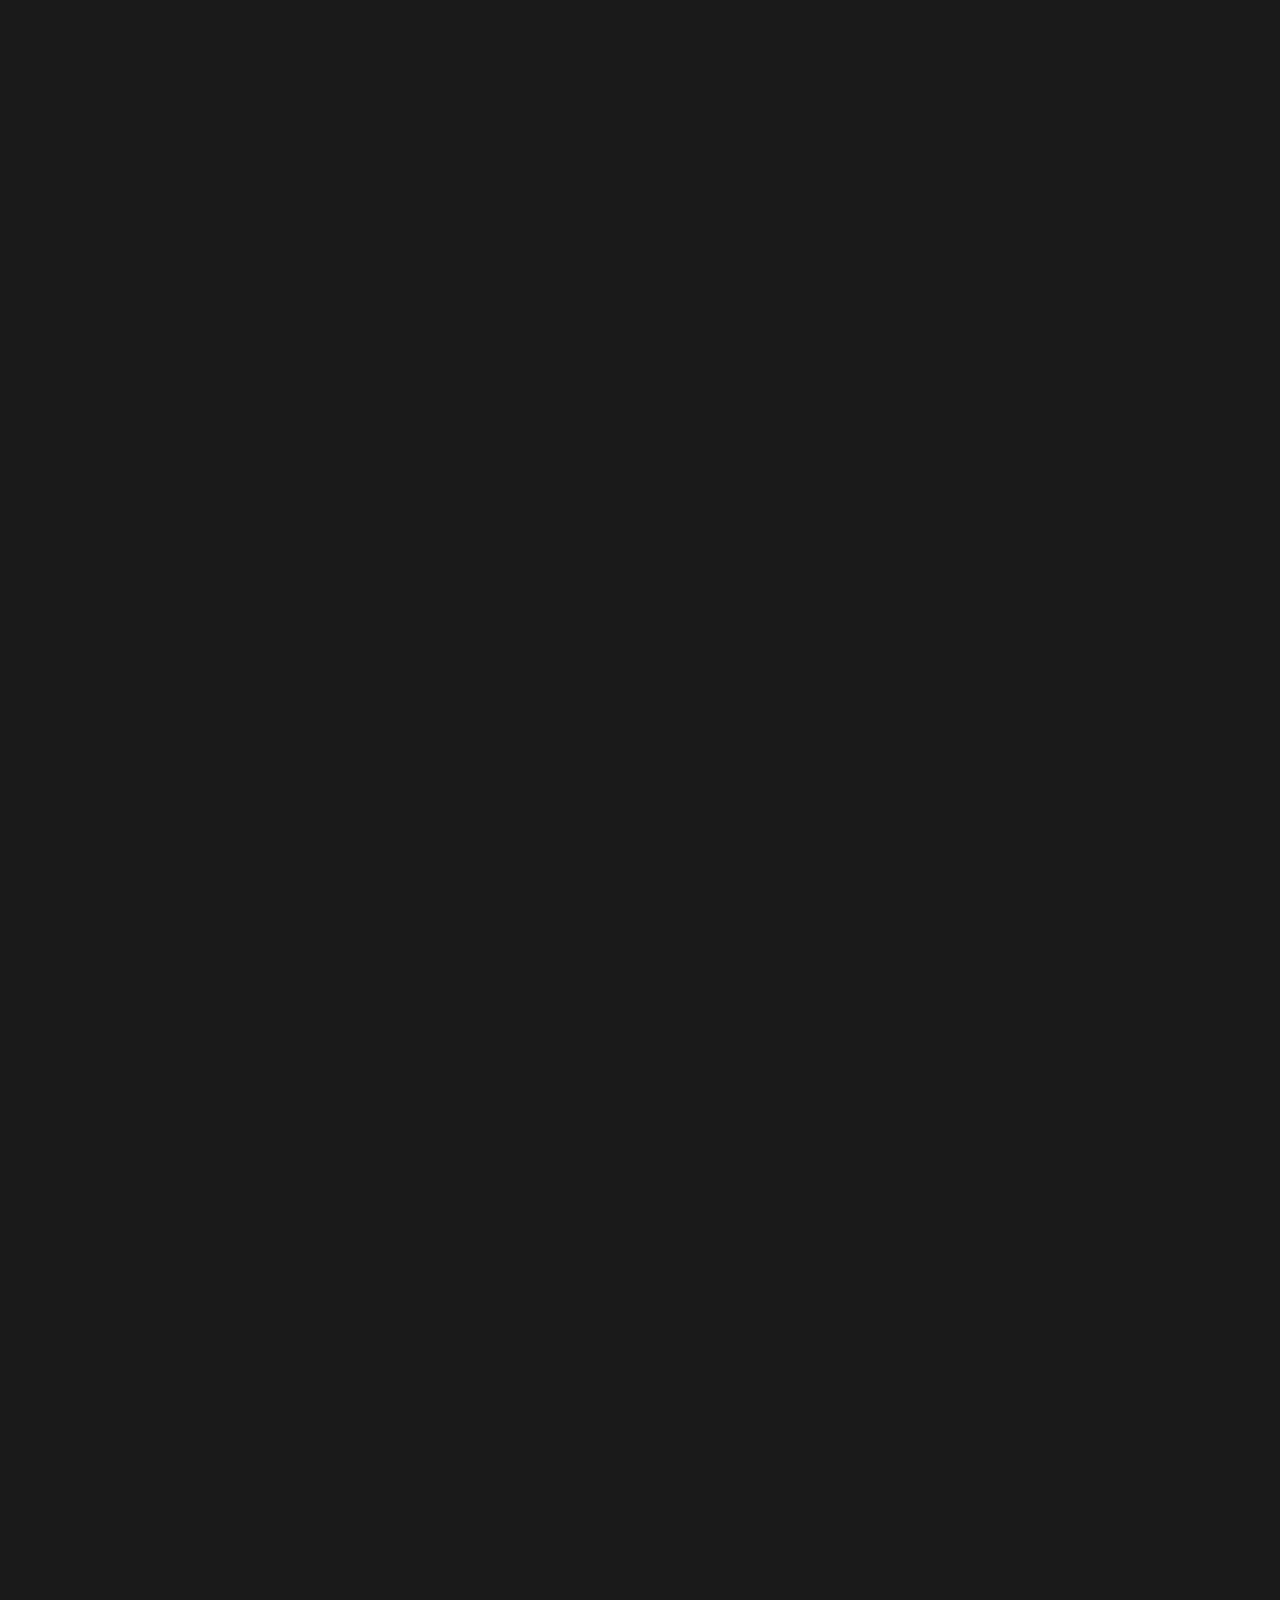
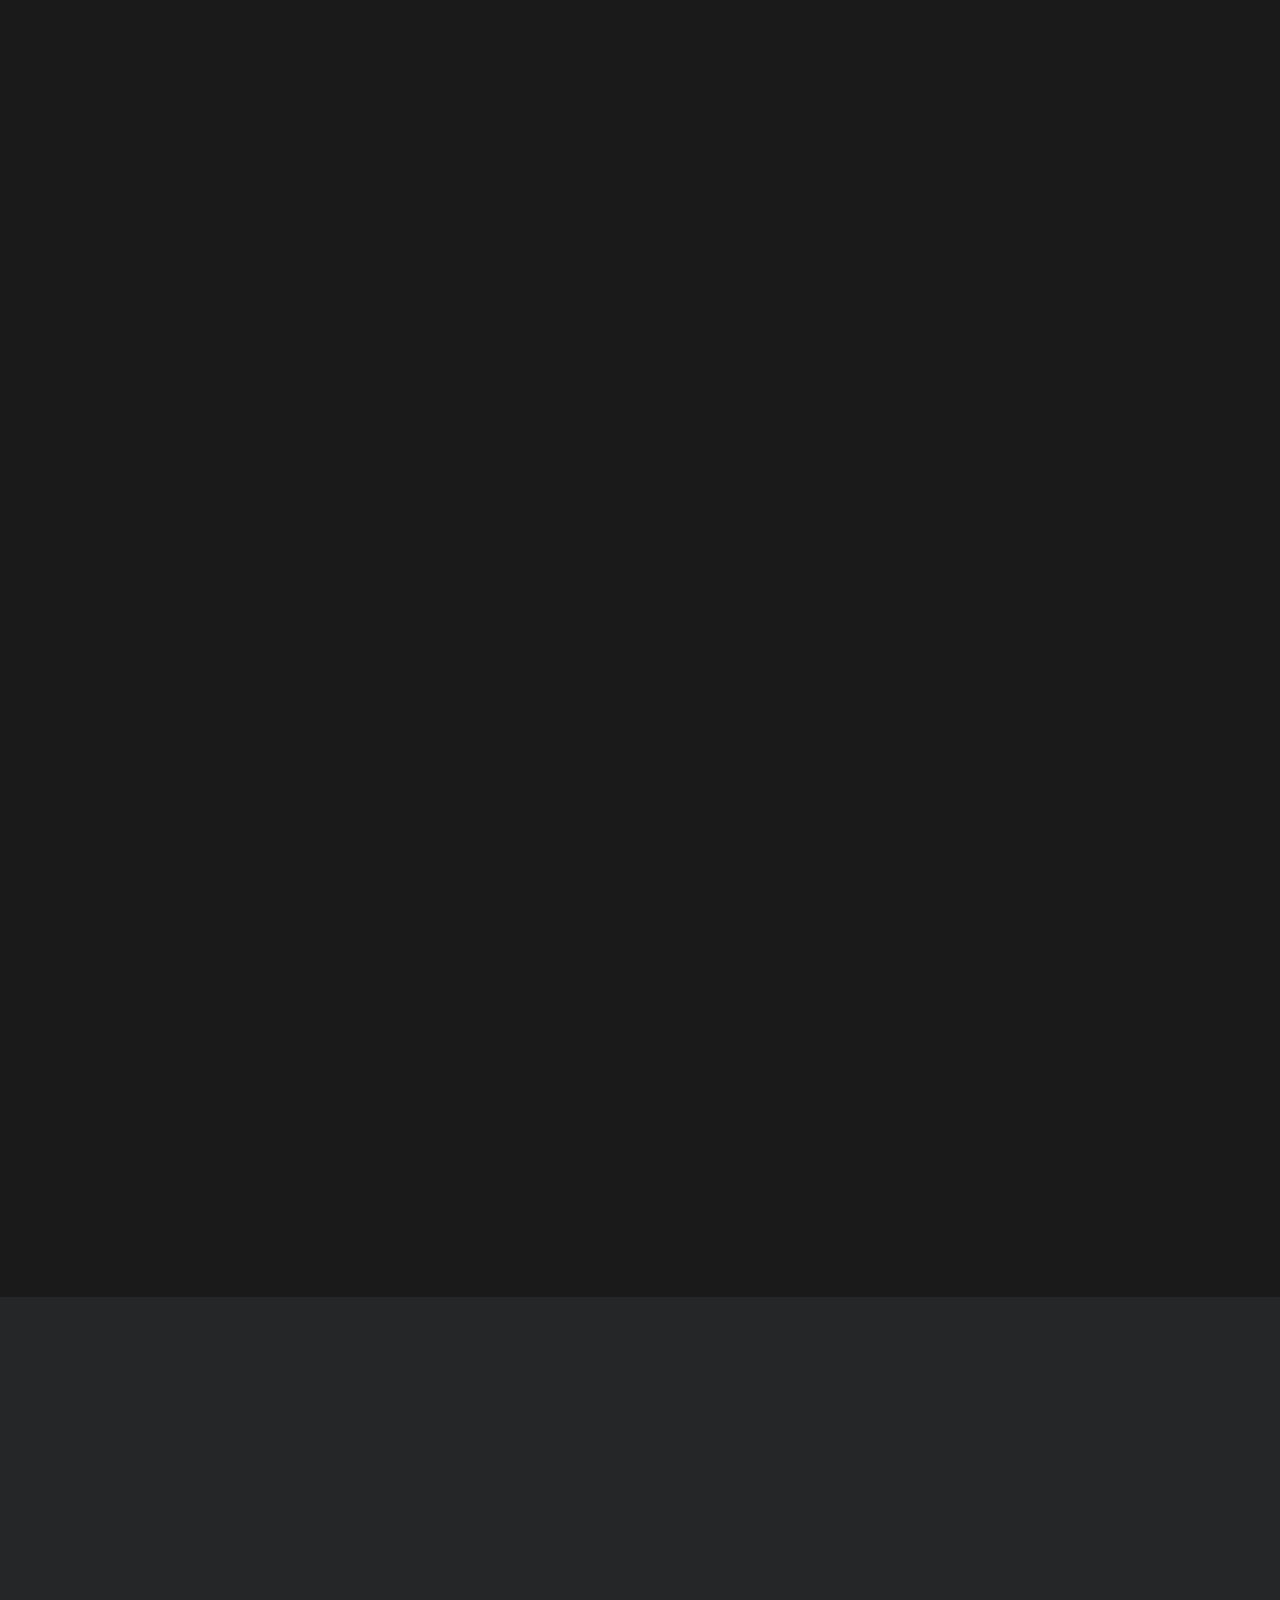
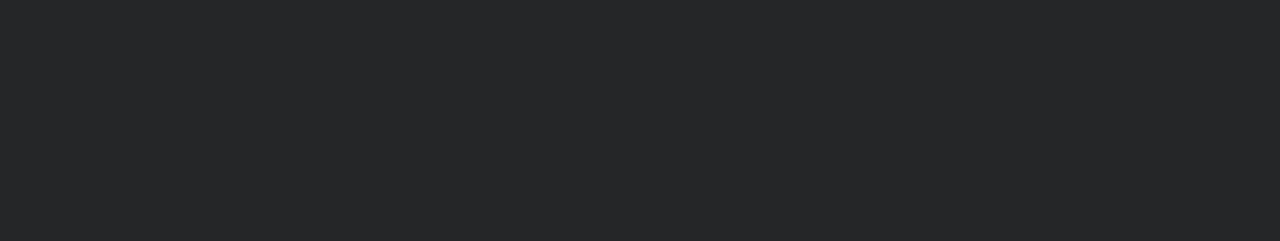
==== commit f6ec59fb: "Provided with the neccessary code to make the contact page functional" ====
--- a/index.html
+++ b/index.html
@@ -500,6 +500,7 @@
                 <div class="meta-title" id="creative-images-meta-title"></div>
               </div>
               </a> </div>
+
             </div>
             <a href="./services.html">
               <button id="creative-image-btn" type="button" class="custom-btn btn-12 wow fadeInDown light mt_10" data-wow-delay=".4s">MONTRER PLUS DE TRAVAUX TERMINÉS
@@ -612,7 +613,7 @@
                 <h3 class="team-title text-bold mb_20"><a id="team-title-a"></a></h3>
                 <p id="team-p"></p>
                 <div class="details mt_20">
-                  <div style="margin-right: 10px;" class="more pull-right"><a style="color: black; font-weight: bold;" href="" id="more-a">LIRE LA SUITE<i class="fa fa-arrow-circle-right" aria-hidden="true"></i></a></div>
+                  <div style="margin-right: 10px;" class="more pull-right"><a style="color: black;" href="" id="more-a">LIRE LA SUITE<i style="margin-left: 5px;" class="fa fa-arrow-circle-right" aria-hidden="true"></i></a></div>
                 </div>
                 <ul class="social mt_20 mb_50">
                   <li><a href="https://www.facebook.com/" target="_blank"><i style="color: white; font-size: x-large;" class="fa fa-facebook"></i></a></li>
@@ -630,7 +631,7 @@
                 <p id="team-p"></p>
                 <div class="details mt_20">
 
-                  <div style="margin-right: 30px;" class="more pull-right"><a style="color: black; font-weight: bold;" href="" id="more-a">LIRE LA SUITE<i class="fa fa-arrow-circle-right" aria-hidden="true"></i></a></div>
+                  <div style="margin-right: 30px;" class="more pull-right"><a style="color: black;" href="" id="more-a">LIRE LA SUITE<i style="margin-left: 5px;" class="fa fa-arrow-circle-right" aria-hidden="true"></i></a></div>
                 </div>
                 <ul class="social mt_20 mb_50">
                   <li><a href="https://www.facebook.com/" target="_blank"><i style="color: white; font-size: x-large;" class="fa fa-facebook"></i></a></li>
@@ -648,7 +649,7 @@
                 <p id="team-p"></p>
                 <div class="details mt_20">
 
-                  <div style="margin-right: 30px;" class="more pull-right"><a style="color: black; font-weight: bold;" href="" id="more-a">LIRE LA SUITE<i class="fa fa-arrow-circle-right" aria-hidden="true"></i></a></div>
+                  <div style="margin-right: 30px;" class="more pull-right"><a style="color: black;" href="" id="more-a">LIRE LA SUITE<i style="margin-left: 5px;" class="fa fa-arrow-circle-right" aria-hidden="true"></i></a></div>
                 </div>
                 <ul class="social mt_20 mb_50">
                   <li><a href="https://www.facebook.com/" target="_blank"><i style="color: white; font-size: x-large;" class="fa fa-facebook"></i></a></li>
@@ -666,7 +667,7 @@
                 <p id="team-p"></p>
                 <div class="details mt_20">
 
-                  <div style="margin-right: 30px;" class="more pull-right"><a style="color: black; font-weight: bold;" href="" id="more-a">LIRE LA SUITE<i class="fa fa-arrow-circle-right" aria-hidden="true"></i></a></div>
+                  <div style="margin-right: 30px;" class="more pull-right"><a style="color: black;" href="" id="more-a">LIRE LA SUITE<i style="margin-left: 5px;" class="fa fa-arrow-circle-right" aria-hidden="true"></i></a></div>
                 </div>
                 <ul class="social mt_20 mb_50">
                   <li><a href="https://www.facebook.com/" target="_blank"><i style="color: white; font-size: x-large;" class="fa fa-facebook"></i></a></li>
@@ -684,7 +685,7 @@
                 <p id="team-p" ></p>
                 <div class="details mt_20">
 
-                  <div style="margin-right: 30px;" class="more pull-right"><a style="color: black; font-weight: bold;" href="" id="more-a">LIRE LA SUITE<i class="fa fa-arrow-circle-right" aria-hidden="true"></i></a></div>
+                  <div style="margin-right: 30px;" class="more pull-right"><a style="color: black;" href="" id="more-a">LIRE LA SUITE<i style="margin-left: 5px;" class="fa fa-arrow-circle-right" aria-hidden="true"></i></a></div>
                 </div>
                 <ul class="social mt_20 mb_50">
                   <li><a href="https://www.facebook.com/" target="_blank"><i style="color: white; font-size: x-large;" class="fa fa-facebook"></i></a></li>
@@ -703,7 +704,7 @@
     
     <div id="contact" class="footer ptb_100">
       <div class="container">
-        <div class="row">
+        <div class="row" style="display: flex; justify-content: center;">
           <div class="col-md-3 mtb_40 text-left wow fadeInUp" data-wow-delay=".2s">
             <h4 style="color: #FFE200; font-weight: bold;" class="footer-title ptb_20 light uppr text-head">CONTACTEZ-NOUS</h4>
             <ul style="color: #FFE200;">
--- a/css/style.css
+++ b/css/style.css
@@ -73,8 +73,8 @@
  color: #FFF;
 }
 ::selection {
-	background-color: #1A1A1A;
-	color: #FFF;
+	background-color: white;
+	color: black;
 }
 img {
 	height: auto;
--- a/css/bootsnav.css
+++ b/css/bootsnav.css
@@ -50,7 +50,7 @@
     background-color: #252628;
     /* opacity: 0.9; */
     border: none;
-    /* border-bottom: solid 10px var(--main-color); */
+    box-shadow: 0 4px 8px rgba(0, 0, 0, 0.2);
     z-index: 9;
 }
 
--- a/css/phone.css
+++ b/css/phone.css
@@ -193,6 +193,7 @@
 
 
     .row {
+        flex-direction: column;
         padding-top: auto !important;
         padding-bottom: auto !important;
     }
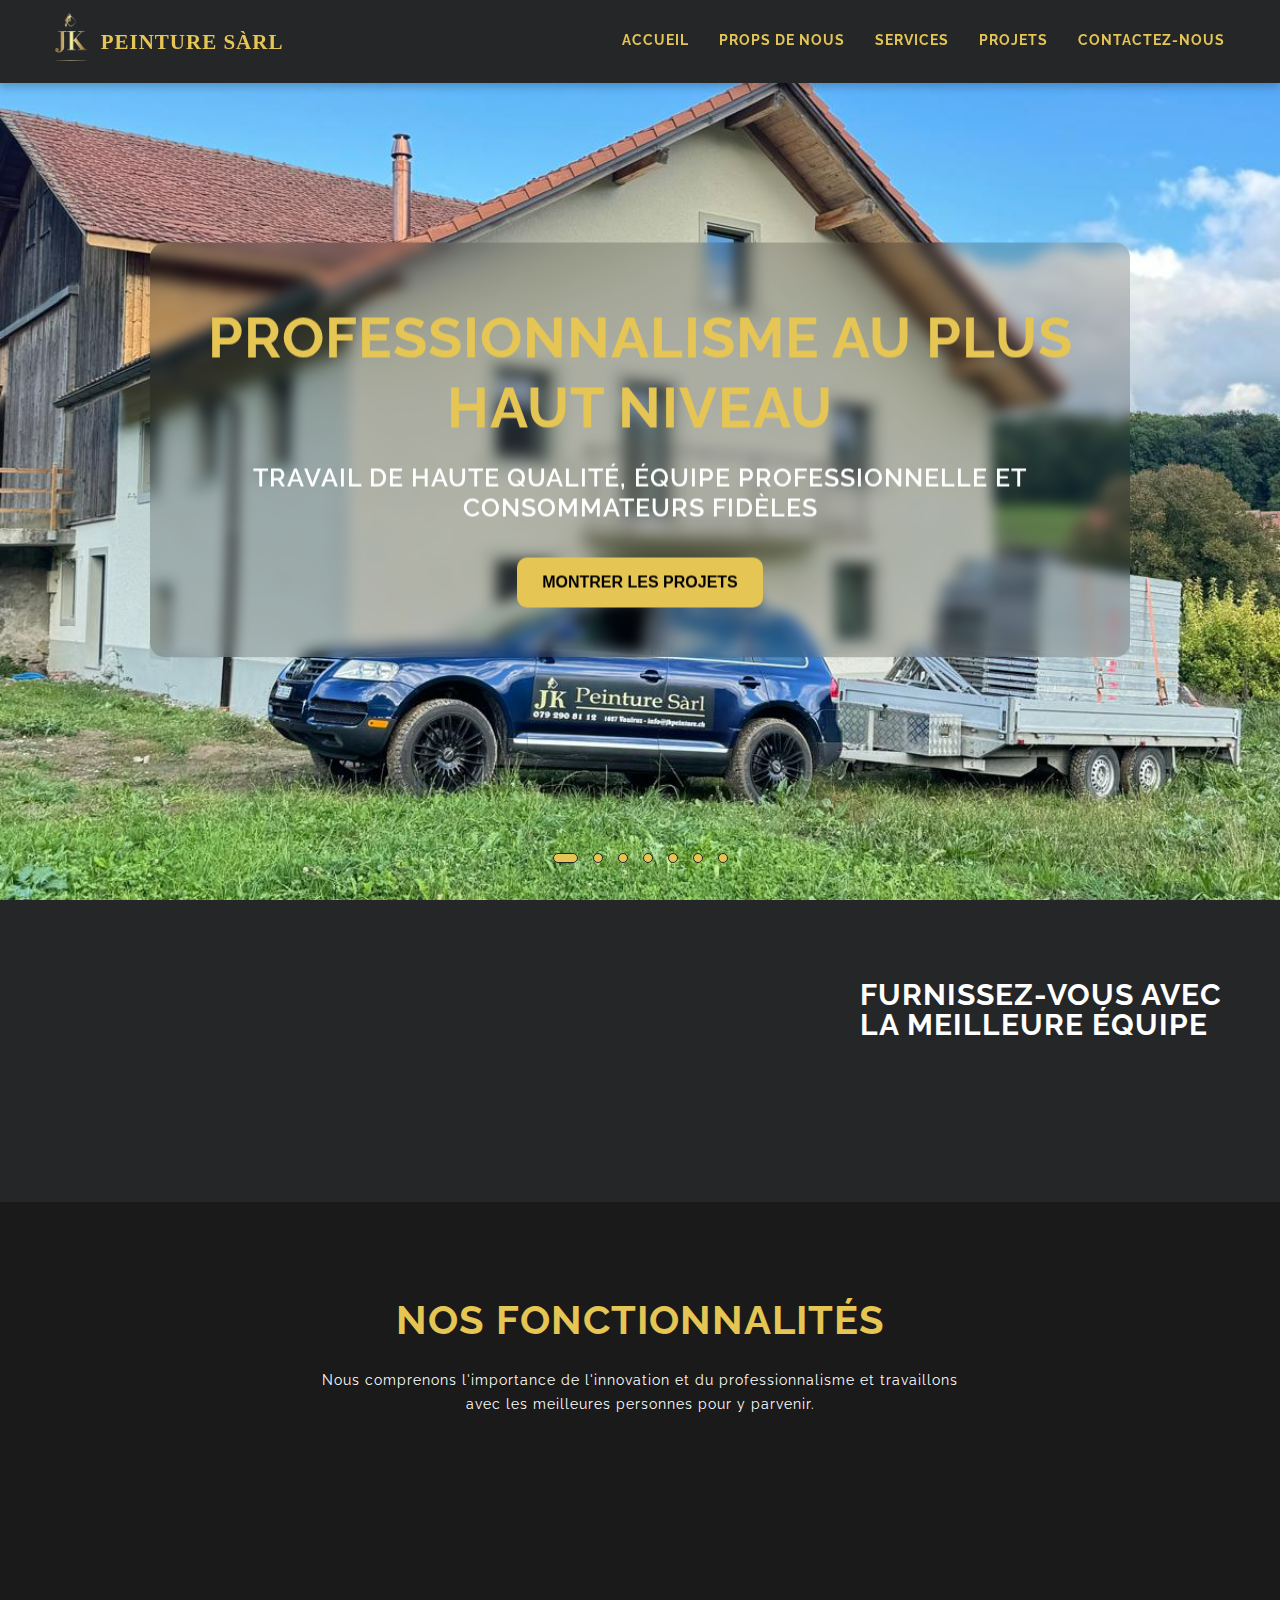
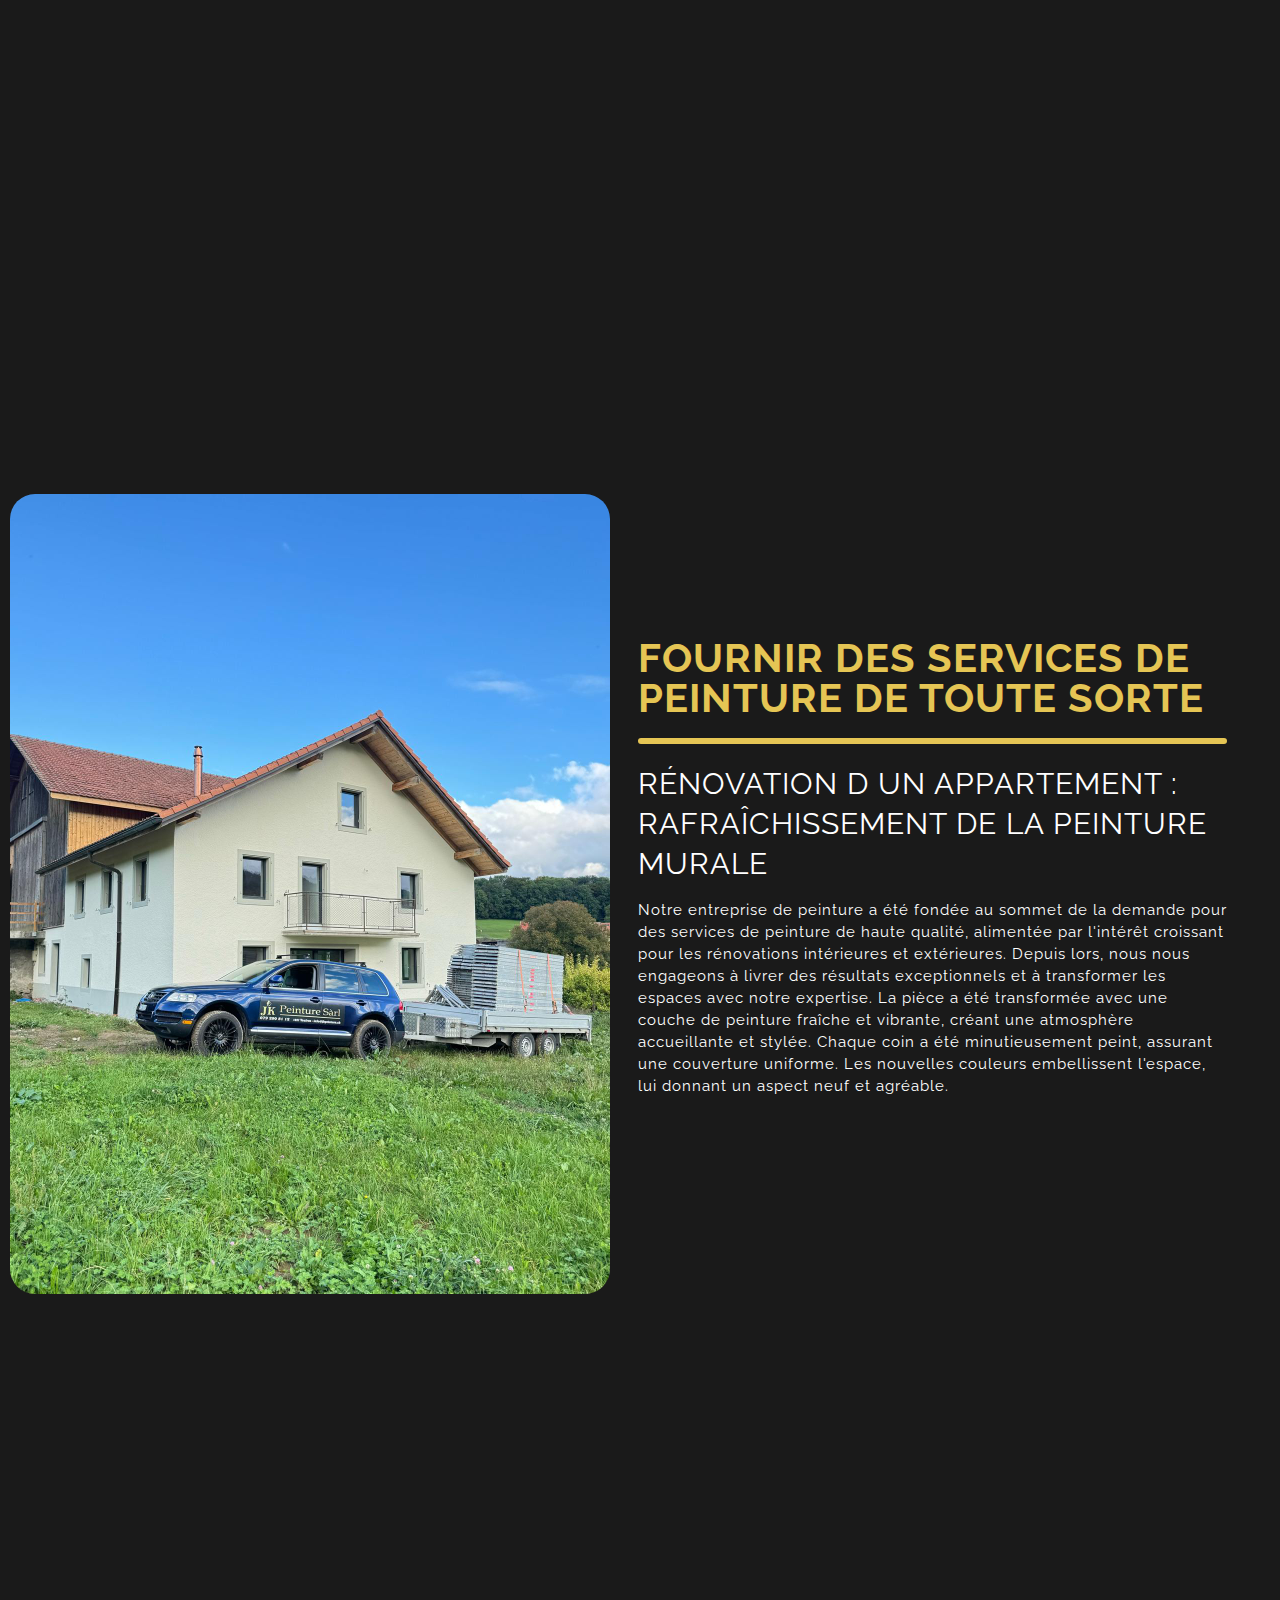
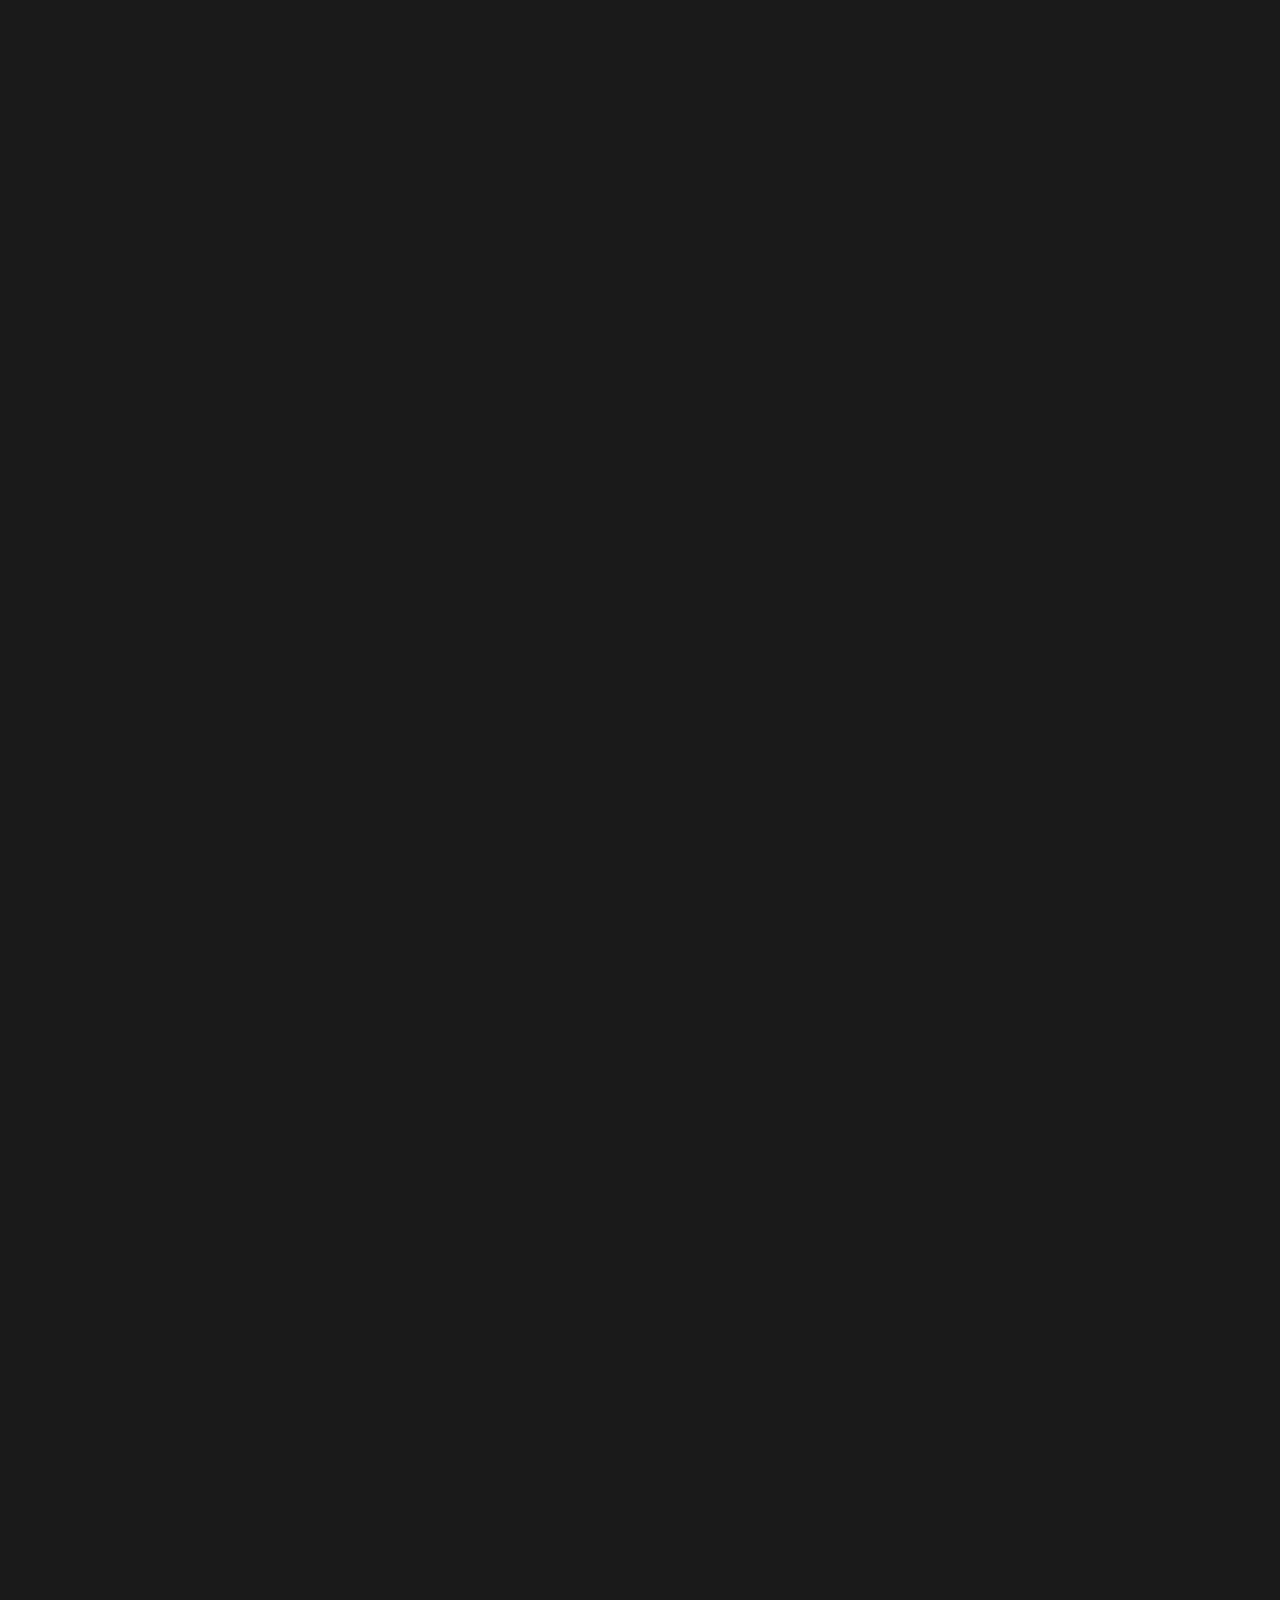
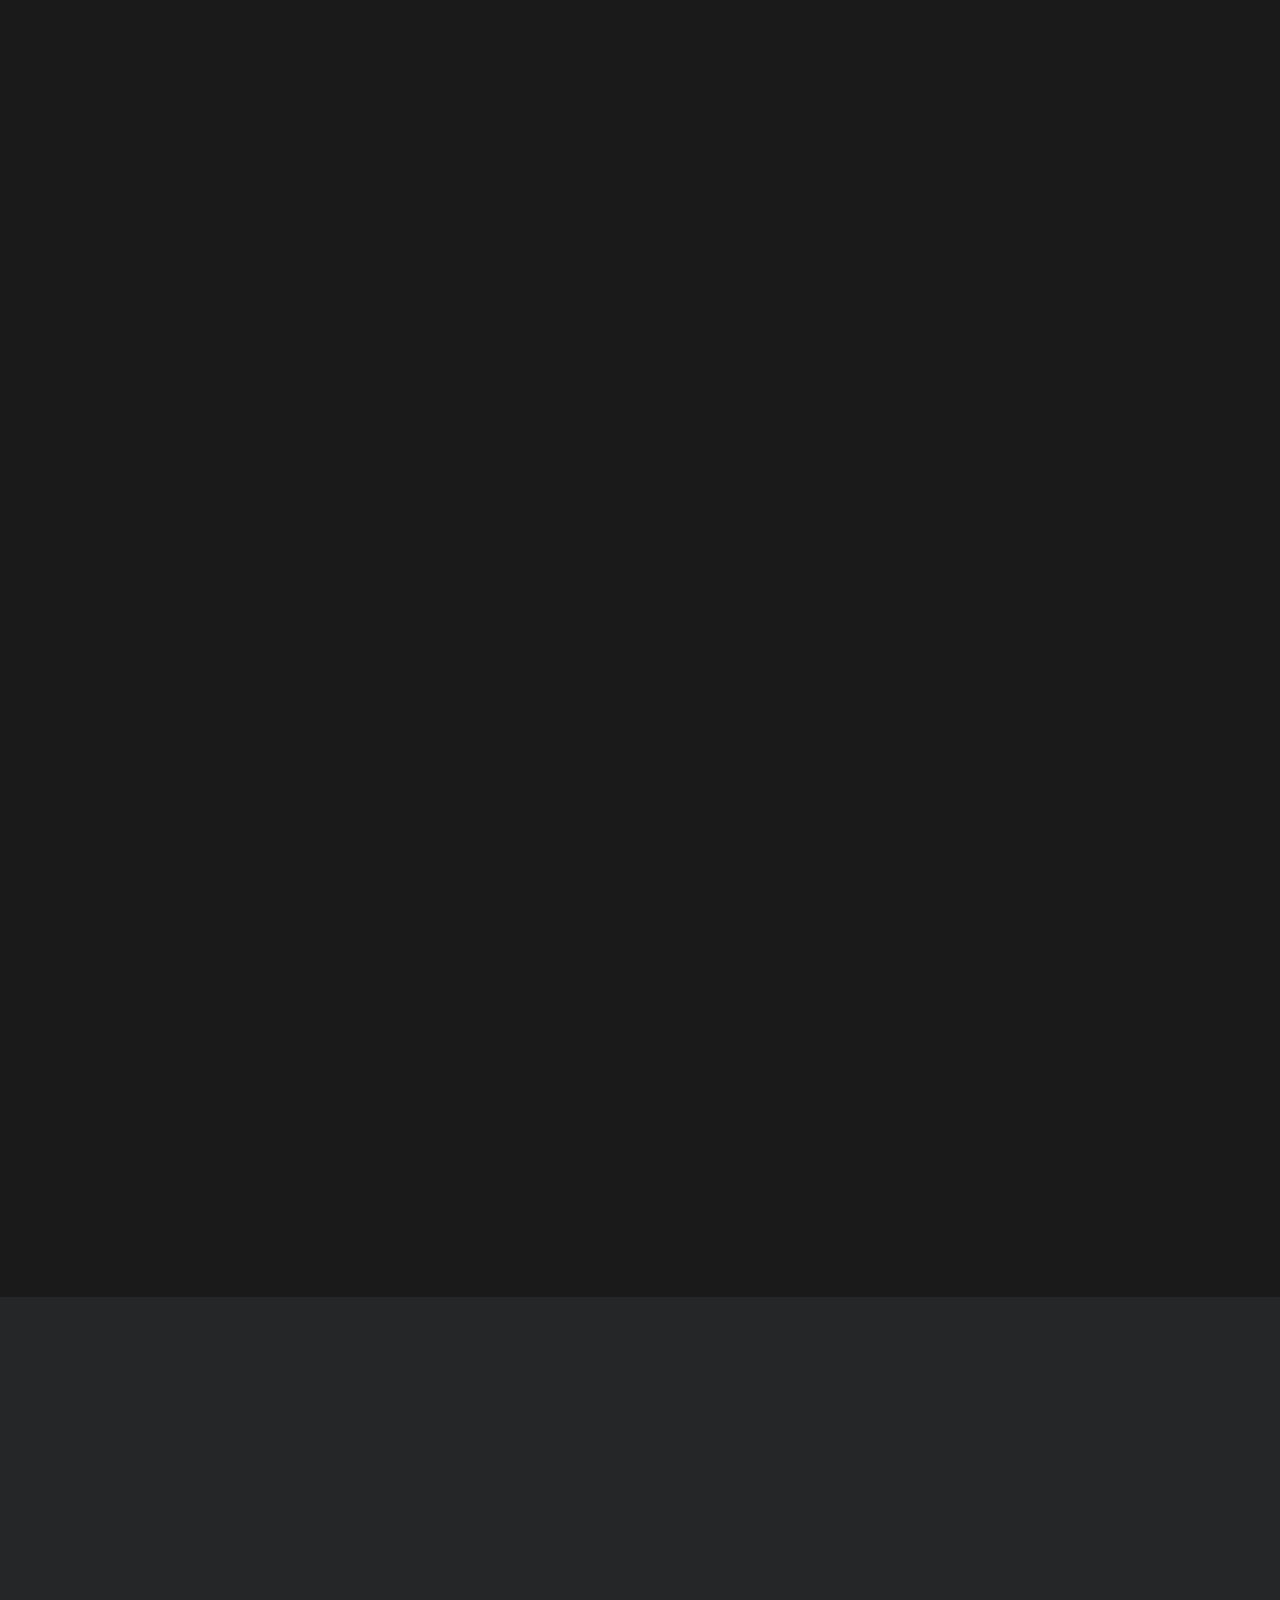
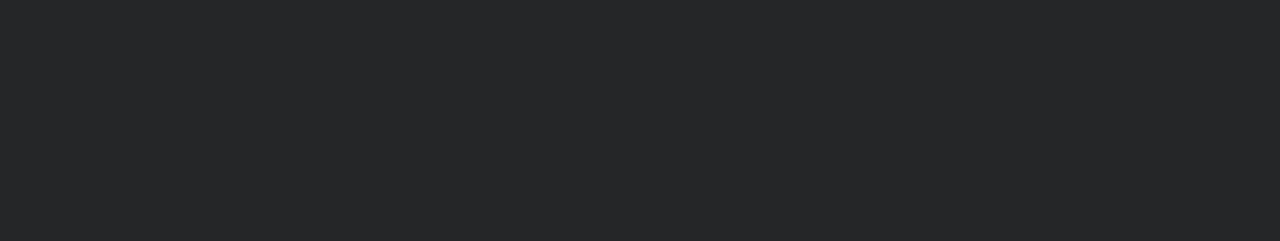
==== commit d9f29ca8: "Added some more changes in the design" ====
--- a/index.html
+++ b/index.html
@@ -98,7 +98,7 @@
               </div>
               
               <div class="navbar-brand-name-page">
-                <a style="color: #FFE200" href="index.html">PEINTURE SÀRL</a>
+                <a style="color: #e5c554" href="index.html">PEINTURE SÀRL</a>
               </div>
             </div>
           </div>
@@ -367,7 +367,7 @@
               FOURNIR DES SERVICES
               DE PEINTURE DE TOUTE SORTE
             </p>
-            <hr style="border: 3px solid #FFE200; border-radius: 15px; margin: 20px 0;">
+            <hr style="border: 3px solid #e5c554; border-radius: 15px; margin: 20px 0;">
             <p style="font-size: 3rem !important; line-height: 40px;" class="ttext-blk cardHeading">
               RÉNOVATION D UN APPARTEMENT : RAFRAÎCHISSEMENT DE LA PEINTURE MURALE
             </p>
@@ -706,9 +706,9 @@
       <div class="container">
         <div class="row" style="display: flex; justify-content: center;">
           <div class="col-md-3 mtb_40 text-left wow fadeInUp" data-wow-delay=".2s">
-            <h4 style="color: #FFE200; font-weight: bold;" class="footer-title ptb_20 light uppr text-head">CONTACTEZ-NOUS</h4>
-            <ul style="color: #FFE200;">
-              <li><i class="fa fa-map-marker-alt"></i> Grand-Rue 45, Vaulruz<br> Switzerland 1627</li>
+            <h4 style="color: #e5c554; font-weight: bold;" class="footer-title ptb_20 light uppr text-head">CONTACTEZ-NOUS</h4>
+            <ul style="color: #e5c554;">
+              <li><i class="fa fa-map-marker"></i> Grand-Rue 45, Vaulruz<br> Switzerland 1627</li>
               <li><i class="fa fa-phone"></i> 079/290 81 12</li>
               <li><i class="fa fa-envelope"></i> info@jkpeinture.ch</li>
             </ul>
@@ -727,14 +727,14 @@
             <div style="margin-top: 30px;" class="copyright-part mtb_10">@ 2025 All Rights Reserved JK PEINTURE SÀRL</div>
             <div class="social_icon">
               <ul>
-                <li><a href="#"><i class="fa fa-facebook"></i></a></li>
-                <li><a href="#"><i class="fa fa-instagram"></i></a></li>
+                <li><a href="#"><i class="fab fa-facebook"></i></a></li>
+                <li><a href="#"><i class="fab fa-instagram"></i></a></li>
               </ul>
             </div>
           </div>
           <div class="col-md-3 mtb_40 text-right wow fadeInUp" data-wow-delay=".6s">
-            <h4 style="color: #FFE200; font-weight: bold;" class="footer-title foot-h ptb_20 light uppr">TRAVAILLONS ENSEMBLE</h4>
-            <p style="color: #FFE200;">Contactez-nous par e-mail
+            <h4 style="color: #e5c554; font-weight: bold;" class="footer-title foot-h ptb_20 light uppr">TRAVAILLONS ENSEMBLE</h4>
+            <p style="color: #e5c554;">Contactez-nous par e-mail
               ou par téléphone</p>
             <div class="form-group light">
               <!-- <input placeholder="Enter Your Email Address" type="text"> -->
--- a/css/style.css
+++ b/css/style.css
@@ -40,7 +40,7 @@
 /* =====  GENERAL STYLE =====*/
 :root {
 	/* --main-color: var(--main-color) */
-	--main-color: #FFE200;
+	--main-color: #e5c554;
 }
 
 body, html {
@@ -207,7 +207,7 @@
 }
 a, a:focus, a:active, a:link, img {
 	outline: none;
-	/* color: #FFE200; */
+	/* color: #e5c554; */
 	text-decoration: none;
 }
 .team-p {
@@ -536,7 +536,7 @@
   font-weight: 600;
   border: none;
   border-radius: 10px;
-  background-color: #FFE200;
+  background-color: #e5c554;
   outline: none !important;
   cursor: pointer;
   transition: all 0.3s ease;
@@ -1447,11 +1447,11 @@
 	color: var(--main-color);
 }
 .breadcrumb li.active {
-	color: #FFE200;
+	color: #e5c554;
 	font-weight: bold;
 }
 .breadcrumb h1 {
-	color: #FFE200;
+	color: #e5c554;
 	font-size: 50px;
 	font-weight: 900;
   float: left;
@@ -1498,7 +1498,7 @@
     margin: 0 auto;
 }
 .main_title {
-	color: #FFE200;
+	color: #e5c554;
 	padding-bottom: 10px;
 	display: inline-block;
 	font-weight: bold;
@@ -1525,7 +1525,7 @@
 	padding: 5px 15px;
 }
 .tab-bar ul li.active a, .tab-bar ul li:hover a {
-	color: #FFE200;
+	color: #e5c554;
 	font-weight: bold;
 }
 .isotope {
@@ -1772,19 +1772,19 @@
 }
 .projectFactsWrap .item:nth-child(1){
   background: #252628;
-  border: 1px solid #FFE200;
+  border: 1px solid #e5c554;
 }
 .projectFactsWrap .item:nth-child(2){
   background: #252628;
-  border: 1px solid #FFE200;
+  border: 1px solid #e5c554;
 }
 .projectFactsWrap .item:nth-child(3){
   background: #252628;
-  border: 1px solid #FFE200;
+  border: 1px solid #e5c554;
 }
 .projectFactsWrap .item:nth-child(4){
   background: #252628;
-  border: 1px solid #FFE200;
+  border: 1px solid #e5c554;
 }
 .projectFactsWrap .item p.number{
   font-size: 40px;
@@ -1803,7 +1803,7 @@
 .projectFactsWrap .item span{
   width: 60px;
   background: rgba(255, 255, 255, 0.8);
-  border: 2px solid #FFE200;
+  border: 2px solid #e5c554;
   display: block;
   margin: 0 auto;
 }
--- a/css/bootsnav.css
+++ b/css/bootsnav.css
@@ -695,7 +695,7 @@
     nav.navbar.bootsnav.navbar-transparent.white .attr-nav > ul > li > a,
     nav.navbar.bootsnav.navbar-transparent.white ul.nav > li > a,
     nav.navbar.bootsnav.no-background.white ul.nav > li > a{
-        color: #FFE200;
+        color: #e5c554;
         font-weight: bold;
     }
     
--- a/css/heroslider.css
+++ b/css/heroslider.css
@@ -53,7 +53,7 @@
     margin: 0;
     padding: 0;
     line-height: 1.1;
-    color: #FFE200;
+    color: #e5c554;
 } */
 
 
@@ -94,14 +94,14 @@
   font-size: 4em;
   line-height: 7rem;
   font-weight: bold;
-  color: #FFE200; /* Adjust the color as needed */
+  color: #e5c554; /* Adjust the color as needed */
 }
 
 .hero .custom-btn {
   margin-top: 25px;
   padding: 13px 25px;
   /* background-color: rgba(255, 255, 255, 0.2); */
-  background-color: #FFE200;
+  background-color: #e5c554;
   border: none;
   color: black;
   font-size: 16px;
--- a/css/about.css
+++ b/css/about.css
@@ -165,14 +165,14 @@
 
 
   .text-bold.mtb_20 {
-    color: #FFE200;
+    color: #e5c554;
   }
 
 
   .text-blk.cardHeading {
     font-size: 18px;
     line-height: 28px;
-    color: #FFE200;
+    color: #e5c554;
     font-weight: 700;
     margin-top: 0px;
     margin-right: 0px;
--- a/css/phone.css
+++ b/css/phone.css
@@ -67,7 +67,7 @@
       }
 
       li.active a {
-        color: #FFE200 !important;
+        color: #e5c554 !important;
       }
     
       ul a {
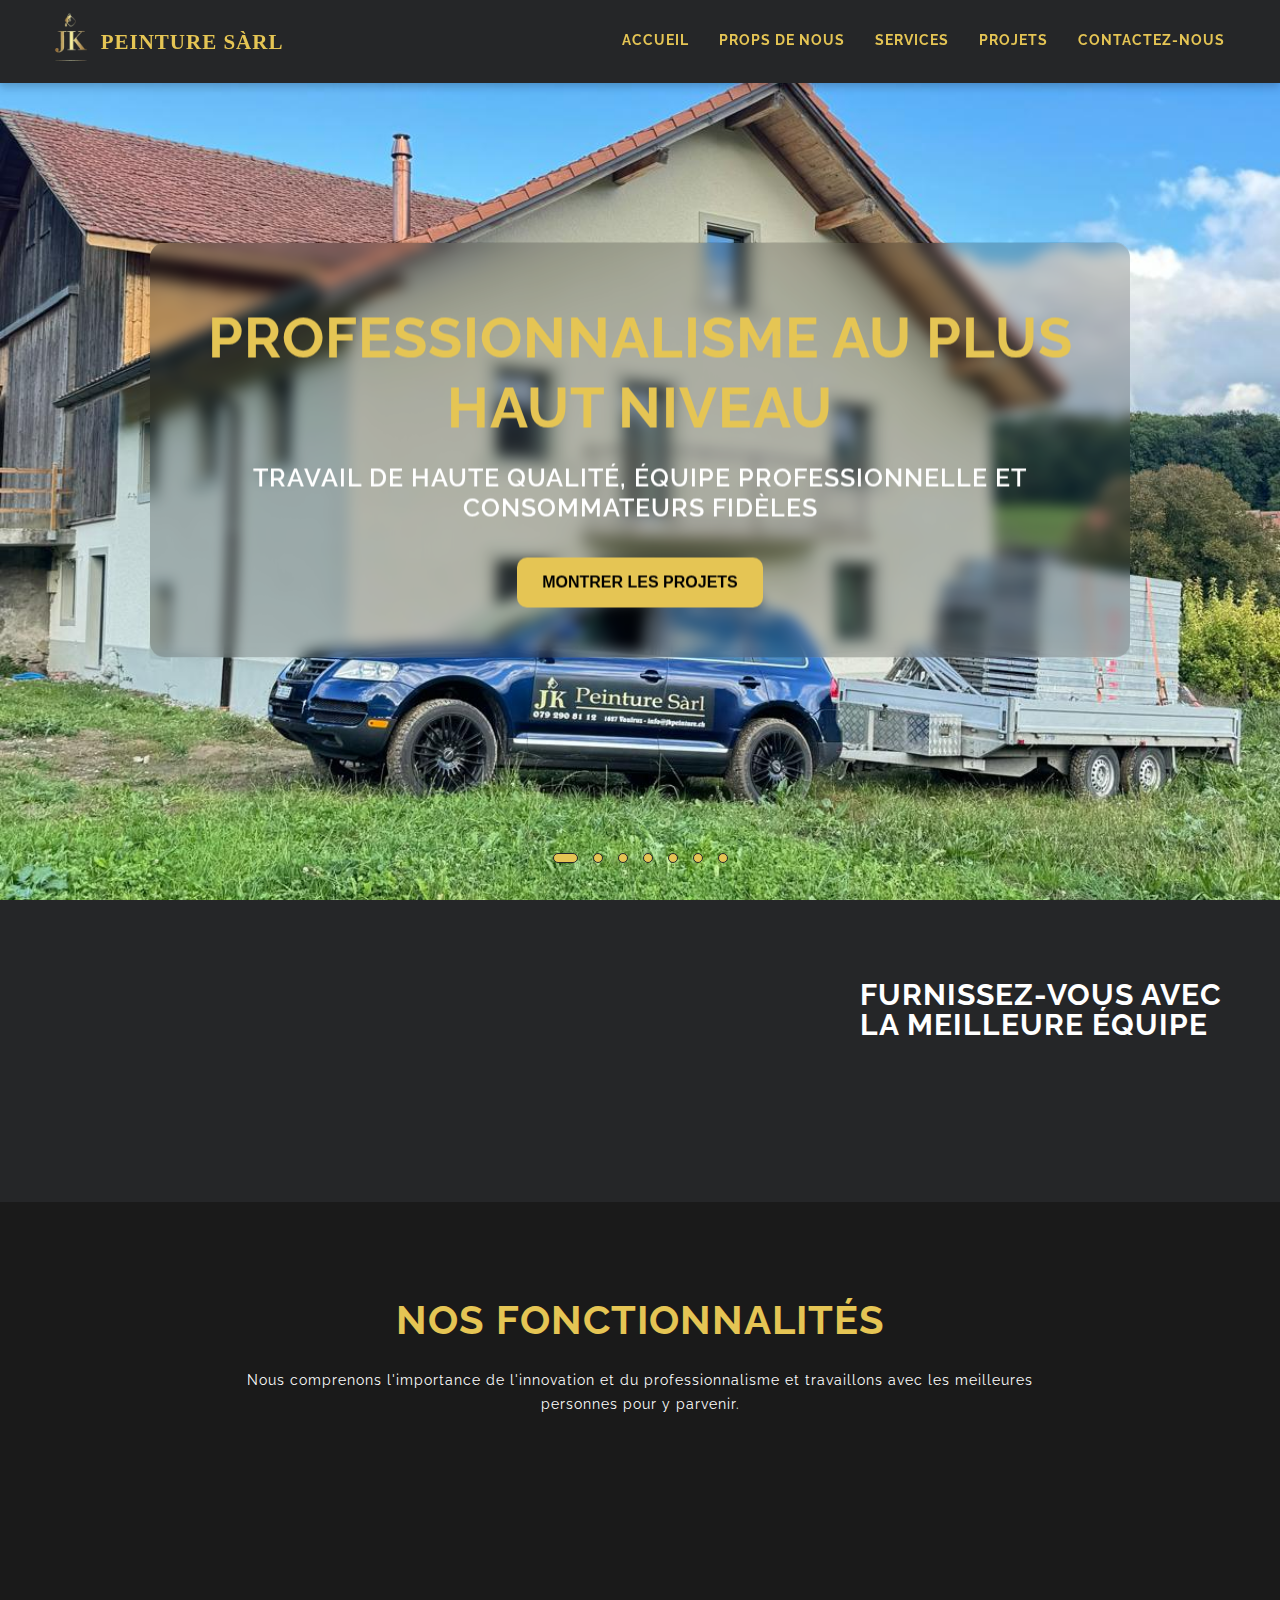
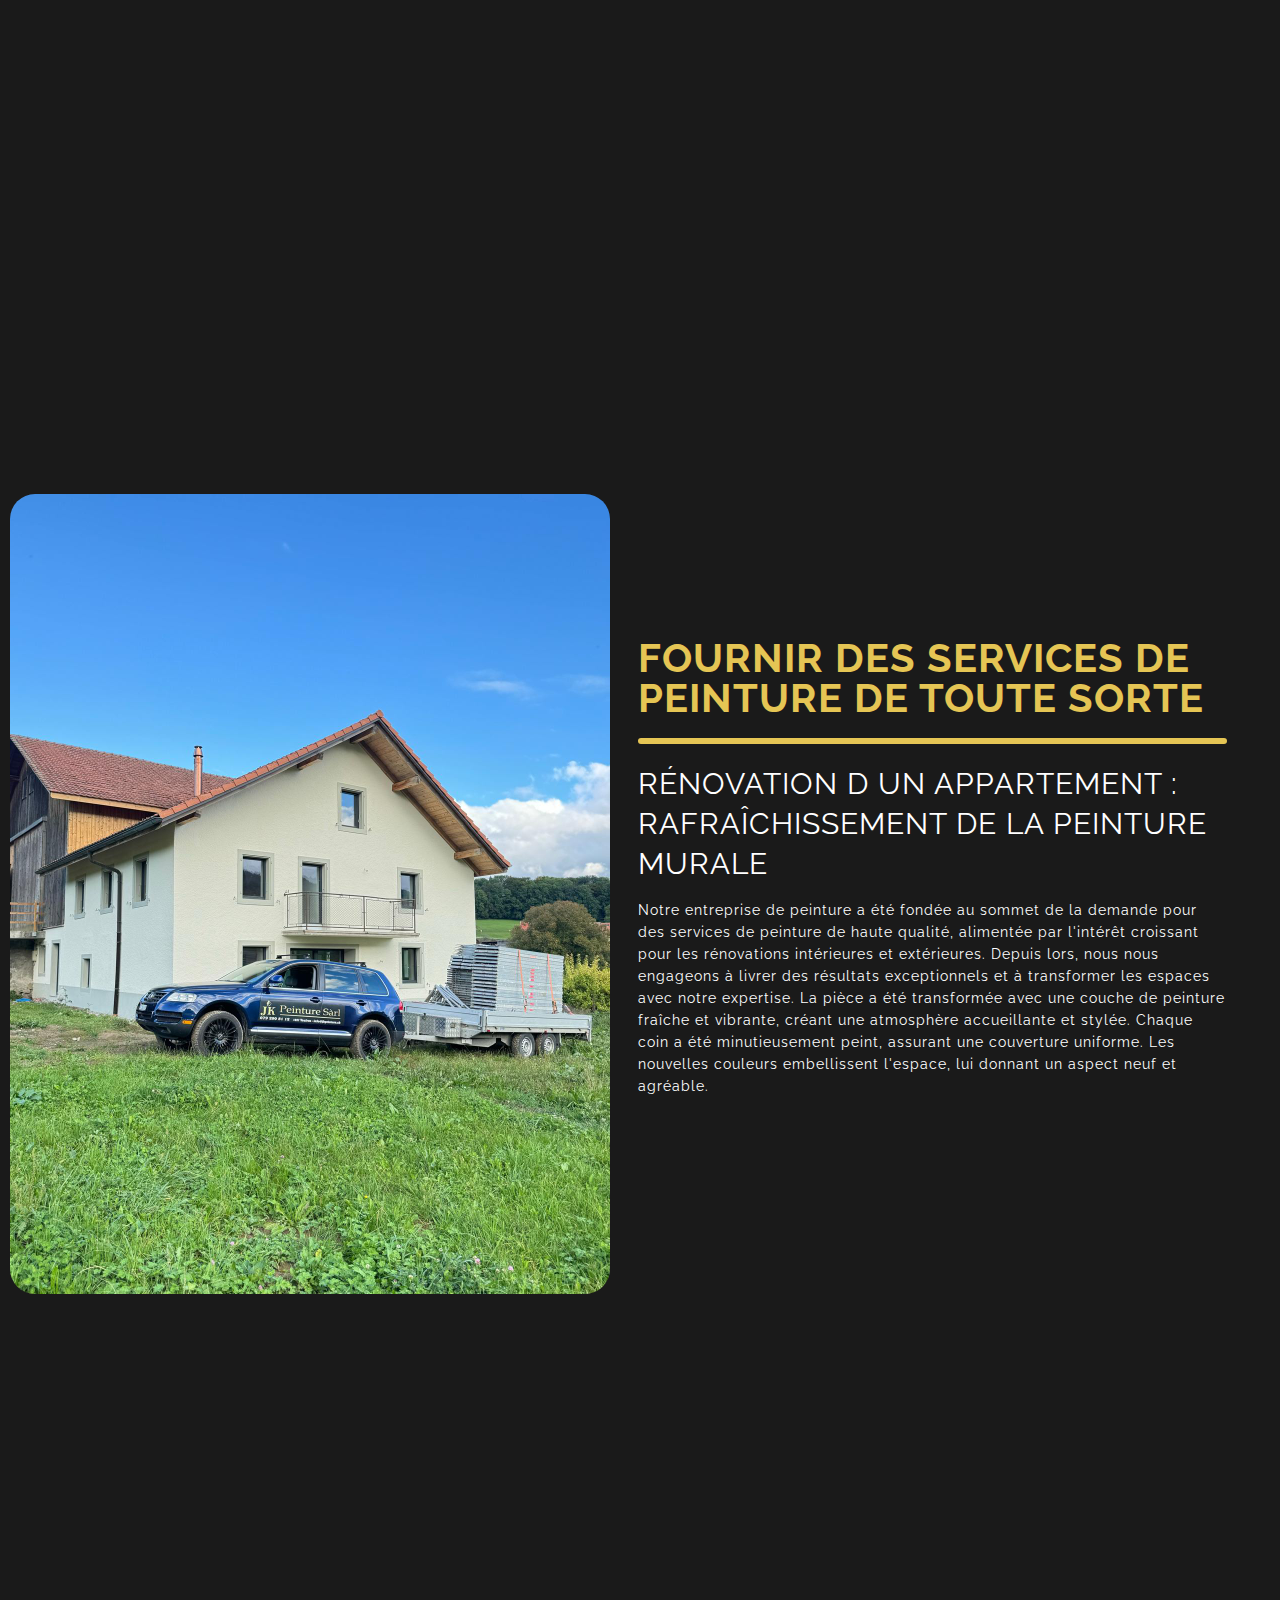
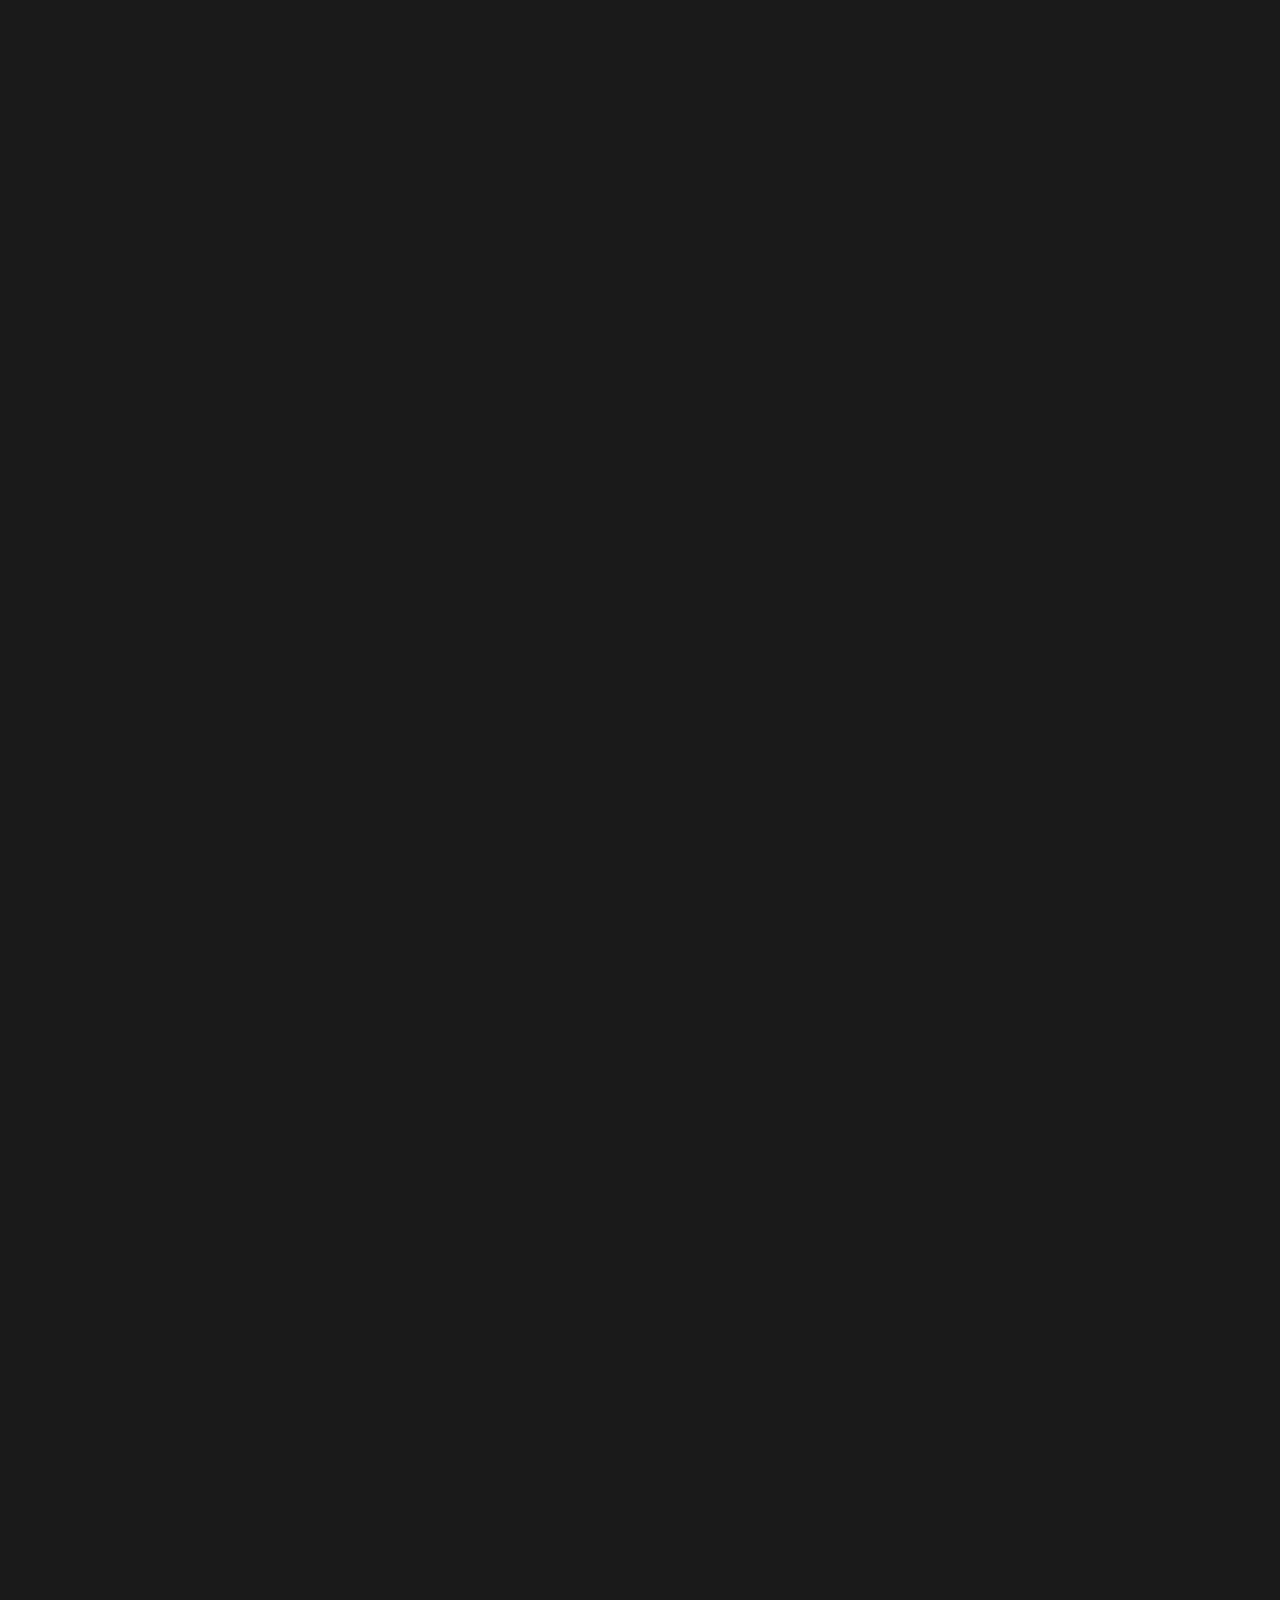
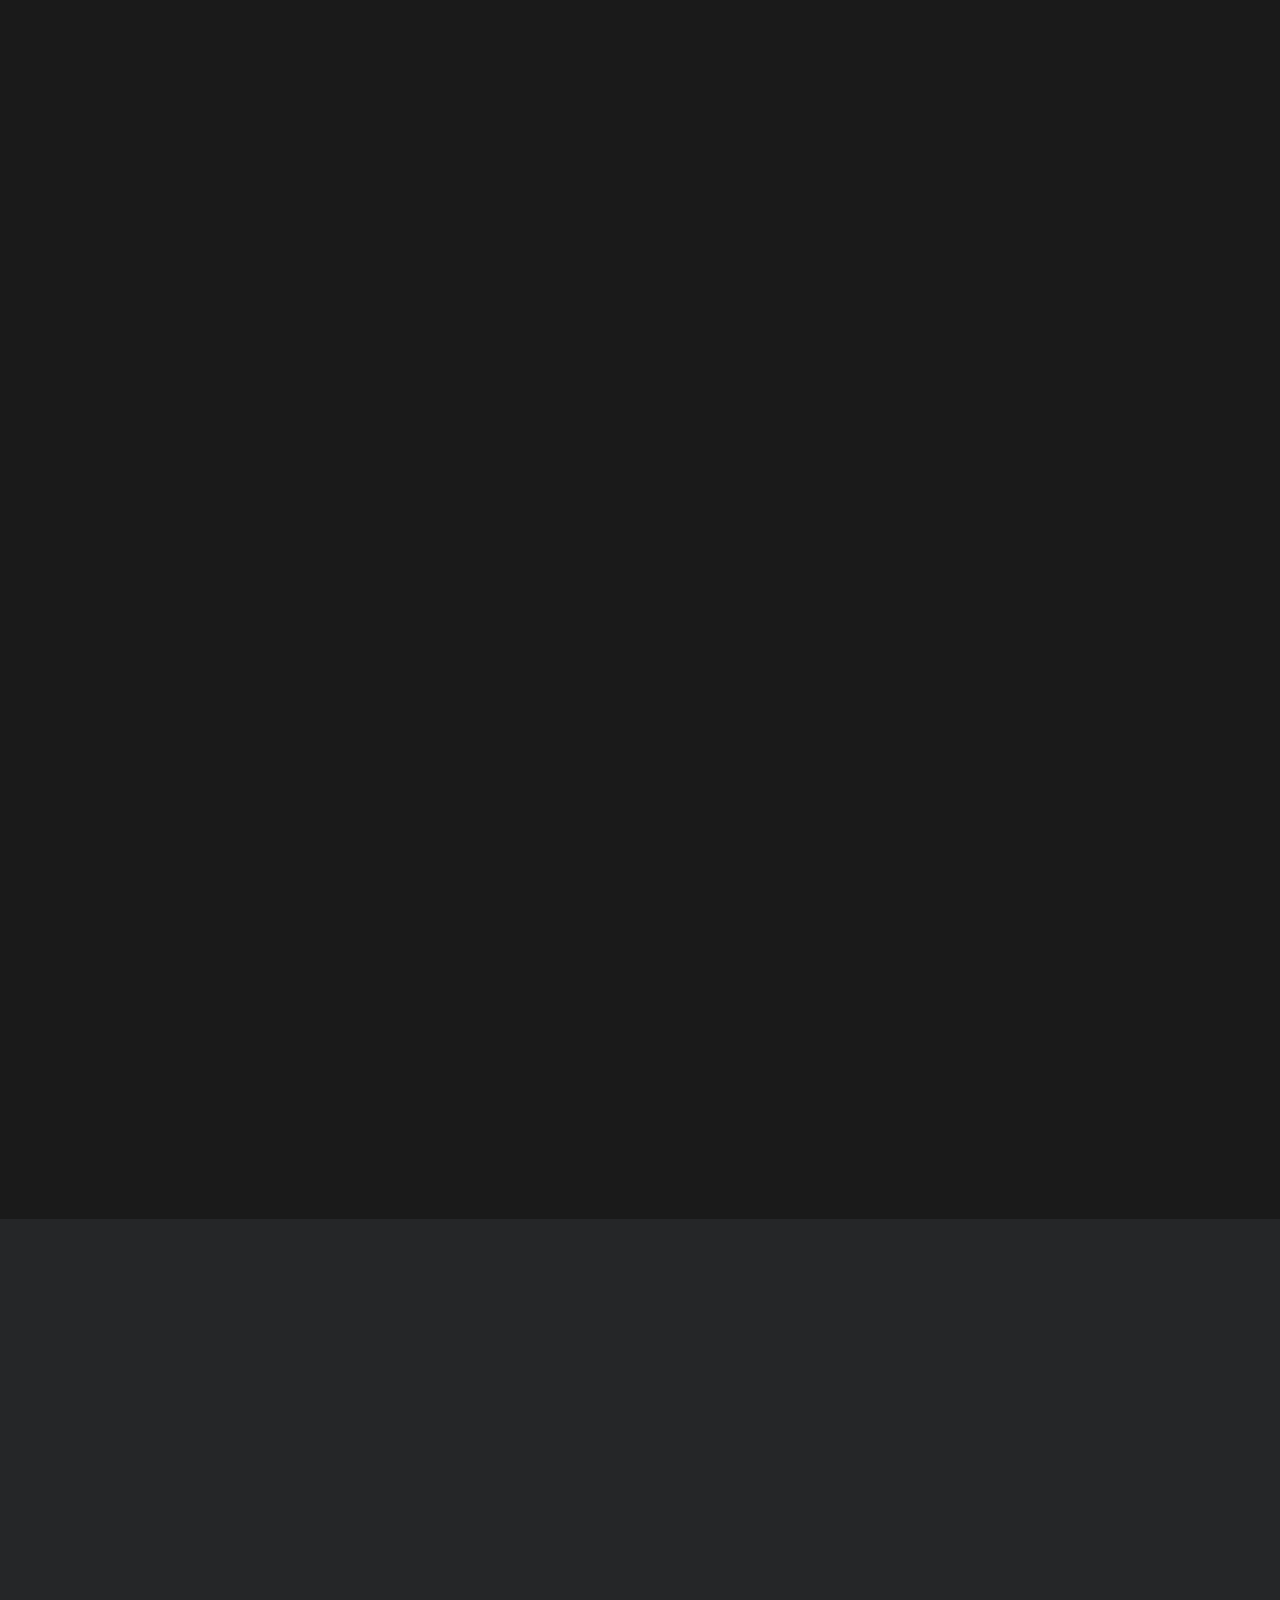
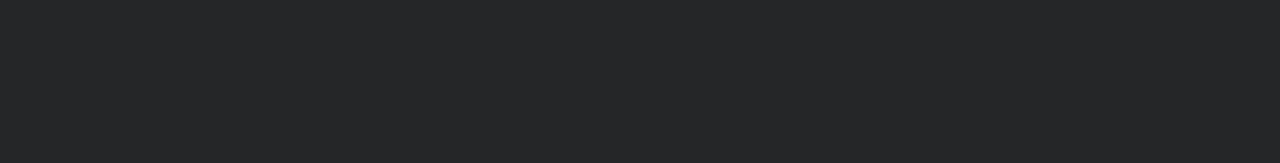
==== commit 3fe1c0c6: "Added the final changes to the project" ====
--- a/index.html
+++ b/index.html
@@ -60,7 +60,7 @@
 <body style="
   width: 100%;
    overflow: scroll;
-   background-color: #1a1a1a;;
+   background-color: #1a1a1a;
     scrollbar-width: none;" id="home">
   <!-- =====  LODER  ===== -->
   <div id="gif-loder" class="loder"></div>
@@ -266,7 +266,7 @@
             <div class="col-md-4 col-sm-12" >
               <p class="header1-text">FURNISSEZ-VOUS AVEC LA
                 MEILLEURE ÉQUIPE</p>
-              <a href="contact.html">
+              <a href="./contact.html">
                   <button class="custom-btn btn-12 wow fadeInDown light mt_10" data-wow-delay=".4s">CONTACTEZ-NOUS</button>
               </a>
             </div>
@@ -372,19 +372,19 @@
               RÉNOVATION D UN APPARTEMENT : RAFRAÎCHISSEMENT DE LA PEINTURE MURALE
             </p>
 
-            <p style="margin-top: 15px; font-size: 1.5rem;" class="text-blk cardSubHeading">
+            <p style="margin-top: 15px; font-size: 1.4rem;" class="text-blk cardSubHeading">
               Notre entreprise de peinture a été fondée au sommet de la demande pour des services de peinture de haute qualité, alimentée par l'intérêt croissant pour les rénovations intérieures et extérieures. Depuis lors, nous nous engageons à livrer des résultats exceptionnels et à transformer les espaces avec notre expertise. La pièce a été transformée avec une couche de peinture fraîche et vibrante, créant une atmosphère accueillante et stylée. Chaque coin a été minutieusement peint, assurant une couverture uniforme. Les nouvelles couleurs embellissent l'espace, lui donnant un aspect neuf et agréable.
             </p>
           </div>
         </div>
         
         <div class="button-container">
-          <a>
+          <a href="./about.html">
               <button class="custom-btn btn-12 wow fadeInDown light mt_10">
                   LIRE LA SUITE
               </button>
           </a>
-          <a>
+          <a href="./contact.html">
               <button style="margin-left: 25px;" class="custom-btn btn-12 wow fadeInDown light mt_10">
                   CONTACTEZ-NOUS
               </button>
@@ -435,78 +435,110 @@
           <div class="heading-part ">
             <h2 class="main_title mt_100 mb_20 wow fadeInUp" data-wow-delay=".2s">DERNIERS PROJETS TERMINÉS</h2>
           </div>
+          
           <div class="tab-bar mb_30">
             <ul class="portfolio-filter nav navbar-nav wow fadeInUp" data-wow-delay=".3s">
               <li class="active"><a data-filter="*">DERNIERS PROJETS</a></li>
               <li><a data-filter=".illustration">DERNIER PROJET</a></li>
               <li><a data-filter=".VectorDesign">PROJETS RÉCENTS</a></li>
-              <!-- <li><a data-filter=".Construction work">Construction work</a></li>
-              <li><a data-filter=".webdesign">Web Design</a></li> -->
             </ul>
           </div>
+          
           <div class="grid wow fadeInUp" data-wow-delay=".4s">
-            <div class="isotope three-col-work ">
-              <div class="grid-item listing-effect illustration"> <a id="creative-a" href="" title="" onclick="onClickGetElement()"> <img id="creative-images" style="width: 340px; height: 413px; object-fit: cover;" src="">
-              <div class="work-detail">
-                <h3 class="project-title mb_10" id="creative_images-title"></h3>
-                <div class="meta-title" id="creative-images-meta-title"></div>
-              </div>
-              </a> </div>
-              <div class="grid-item listing-effect illustration"> <a id="creative-a" href="" title="" onclick="onClickGetElement()"> <img id="creative-images" style="width: 340px; height: 275px; object-fit: cover;" src="">
-              <div class="work-detail">
-                <h3 class="project-title mb_10" id="creative_images-title"></h3>
-                <div class="meta-title" id="creative-images-meta-title"></div>
-              </div>
-              </a> </div>
-              <div class="grid-item listing-effect illustration"> <a id="creative-a" href="" title="" onclick="onClickGetElement()"> <img id="creative-images" style="width: 340px; height: 367px; object-fit: cover;" src="">
-              <div class="work-detail">
-                <h3 class="project-title mb_10" id="creative_images-title"></h3>
-                <div class="meta-title" id="creative-images-meta-title"></div>
-              </div>
-              </a> </div>
-              <div class="grid-item listing-effect illustration"> <a id="creative-a" href="" title="" onclick="onClickGetElement()"> <img id="creative-images" style="width: 340px; height: 440px; object-fit: cover;" src="">
-              <div class="work-detail">
-                <h3 class="project-title mb_10" id="creative_images-title"></h3>
-                <div class="meta-title" id="creative-images-meta-title"></div>
-              </div>
-              </a> </div>
-              <div class="grid-item listing-effect illustration"> <a id="creative-a" href="" title="" onclick="onClickGetElement()"> <img id="creative-images" style="width: 340px; height: 275px; object-fit: cover;" src="">
-              <div class="work-detail">
-                <h3 class="project-title mb_10" id="creative_images-title"></h3>
-                <div class="meta-title" id="creative-images-meta-title"></div>
-              </div>
-              </a> </div>
-              <div class="grid-item listing-effect VectorDesign"> <a id="creative-a" href="" title="" onclick="onClickGetElement()"> <img id="creative-images" style="width: 340px; height: 275px; object-fit: cover;" src="">
-              <div class="work-detail">
-                <h3 class="project-title mb_10" id="creative_images-title"></h3>
-                <div class="meta-title" id="creative-images-meta-title"></div>
-              </div>
-              </a> </div>
-              <div class="grid-item listing-effect VectorDesign"> <a id="creative-a" href="" title="" onclick="onClickGetElement()"> <img id="creative-images" style="width: 340px; height: 431px; object-fit: cover;" src="">
-              <div class="work-detail">
-                <h3 class="project-title mb_10" id="creative_images-title"></h3>
-                <div class="meta-title" id="creative-images-meta-title"></div>
-              </div>
-              </a> </div>
-              <div class="grid-item listing-effect VectorDesign"> <a id="creative-a" href="" title="" onclick="onClickGetElement()"> <img id="creative-images" style="width: 340px; height: 385px; object-fit: cover;" src="">
-              <div class="work-detail">
-                <h3 class="project-title mb_10" id="creative_images-title"></h3>
-                <div class="meta-title" id="creative-images-meta-title"></div>
-              </div>
-              </a> </div>
-              <div class="grid-item listing-effect  VectorDesign"> <a id="creative-a" href="" title="" onclick="onClickGetElement()"> <img id="creative-images" style="width: 340px; height: 358px; object-fit: cover;" src="">
-              <div class="work-detail">
-                <h3 class="project-title mb_10" id="creative_images-title"></h3>
-                <div class="meta-title" id="creative-images-meta-title"></div>
-              </div>
-              </a> </div>
-
-            </div>
-            <a href="./services.html">
-              <button id="creative-image-btn" type="button" class="custom-btn btn-12 wow fadeInDown light mt_10" data-wow-delay=".4s">MONTRER PLUS DE TRAVAUX TERMINÉS
-              </button>
-            </a>
-          </div>
+            <div class="isotope three-col-work">
+              <!-- Project 1 -->
+              <div class="grid-item listing-effect illustration">
+                <a id="creative-a" href="" title="" onclick="onClickGetElement()">
+                  <img id="creative-images" style="width: 340px; height: 413px; object-fit: cover;" src="">
+                  <div class="work-detail">
+                    <h3 class="project-title mb_10" id="creative_images-title"></h3>
+                    <div class="meta-title" id="creative-images-meta-title"></div>
+                  </div>
+                </a>
+              </div>
+          
+              <!-- Project 2 -->
+              <div class="grid-item listing-effect illustration">
+                <a id="creative-a" href="" title="" onclick="onClickGetElement()">
+                  <img id="creative-images" style="width: 340px; height: 275px; object-fit: cover;" src="">
+                  <div class="work-detail">
+                    <h3 class="project-title mb_10" id="creative_images-title"></h3>
+                    <div class="meta-title" id="creative-images-meta-title"></div>
+                  </div>
+                </a>
+              </div>
+          
+              <!-- Project 3 -->
+              <div class="grid-item listing-effect illustration">
+                <a id="creative-a" href="" title="" onclick="onClickGetElement()">
+                  <img id="creative-images" style="width: 340px; height: 367px; object-fit: cover;" src="">
+                  <div class="work-detail">
+                    <h3 class="project-title mb_10" id="creative_images-title"></h3>
+                    <div class="meta-title" id="creative-images-meta-title"></div>
+                  </div>
+                </a>
+              </div>
+          
+              <!-- Project 4 -->
+              <div class="grid-item listing-effect illustration">
+                <a id="creative-a" href="" title="" onclick="onClickGetElement()">
+                  <img id="creative-images" style="width: 340px; height: 440px; object-fit: cover;" src="">
+                  <div class="work-detail">
+                    <h3 class="project-title mb_10" id="creative_images-title"></h3>
+                    <div class="meta-title" id="creative-images-meta-title"></div>
+                  </div>
+                </a>
+              </div>
+          
+              <!-- Project 5 -->
+              <div class="grid-item listing-effect illustration">
+                <a id="creative-a" href="" title="" onclick="onClickGetElement()">
+                  <img id="creative-images" style="width: 340px; height: 275px; object-fit: cover;" src="">
+                  <div class="work-detail">
+                    <h3 class="project-title mb_10" id="creative_images-title"></h3>
+                    <div class="meta-title" id="creative-images-meta-title"></div>
+                  </div>
+                </a>
+              </div>
+          
+              <!-- Project 6 -->
+              <div class="grid-item listing-effect VectorDesign">
+                <a id="creative-a" href="" title="" onclick="onClickGetElement()">
+                  <img id="creative-images" style="width: 340px; height: 275px; object-fit: cover;" src="">
+                  <div class="work-detail">
+                    <h3 class="project-title mb_10" id="creative_images-title"></h3>
+                    <div class="meta-title" id="creative-images-meta-title"></div>
+                  </div>
+                </a>
+              </div>
+          
+              <!-- Project 7 -->
+              <div class="grid-item listing-effect VectorDesign">
+                <a id="creative-a" href="" title="" onclick="onClickGetElement()">
+                  <img id="creative-images" style="width: 340px; height: 431px; object-fit: cover;" src="">
+                  <div class="work-detail">
+                    <h3 class="project-title mb_10" id="creative_images-title"></h3>
+                    <div class="meta-title" id="creative-images-meta-title"></div>
+                  </div>
+                </a>
+              </div>
+          
+              <!-- Project 8 -->
+              <div class="grid-item listing-effect VectorDesign">
+                <a id="creative-a" href="" title="" onclick="onClickGetElement()">
+                  <img id="creative-images" style="width: 340px; height: 385px; object-fit: cover;" src="">
+                  <div class="work-detail">
+                    <h3 class="project-title mb_10" id="creative_images-title"></h3>
+                    <div class="meta-title" id="creative-images-meta-title"></div>
+                  </div>
+                </a>
+              </div>
+          
+            </div>
+          
+
+          </div>
+          
 
 
 
@@ -595,8 +627,8 @@
         <div class="row">
           <div class="col-md-12">
             <div class="heading-part ">
-              <h2 class="main_title mt_50 mb_30 wow fadeInUp" data-wow-delay=".2s">DERNIERS PROJETS TERMINÉS</h2>
-              <p class="mb_50 wow fadeInUp" data-wow-delay=".3s">Ci-dessous, vous pouvez voir les derniers projets terminés. Jetez-y un œil et découvrez
+              <h2 class="main_title mt_50 mb_30 wow fadeInUp" data-wow-delay=".2s">PROJETS TERMINÉS</h2>
+              <p class="mb_50 wow fadeInUp" data-wow-delay=".3s">Ci-dessous, vous pouvez voir les projets terminés. Jetez-y un œil et découvrez
                 la qualité de notre travail. Chaque projet reflète notre engagement envers l'excellence
                 et notre attention aux détails, garantissant à chaque client des résultats optimaux.</p>
             </div>
@@ -607,7 +639,7 @@
           <div class="team_grid wow fadeInUp" data-wow-delay=".4s">
             <div class="team3col  owl-carousel">
               <div class="item team-detail wow fadeInUp" data-wow-delay=".5s">
-                <div class="team-item-img"> <a id="team-a"><img src="./image/Projekti5/projekti8.jpeg" id="team-img" style="height: auto;
+                <div class="team-item-img"> <a id="team-a"><img src="" id="team-img" style="height: auto;
     border-radius: 20px;" /></a> </div>
                 <div class="team-designation text-yellow mt_20" id="team-designation-div"></div>
                 <h3 class="team-title text-bold mb_20"><a id="team-title-a"></a></h3>
@@ -617,14 +649,14 @@
                 </div>
                 <ul class="social mt_20 mb_50">
                   <li><a href="https://www.facebook.com/" target="_blank"><i style="color: white; font-size: x-large;" class="fa fa-facebook"></i></a></li>
-                  <li><a href="https://www.instagram.com/" target="_blank"><i style="color: white; font-size: x-large;" class="fa fa-instagram"></i></a></li>
+                  <li><a href="https://www.instagram.com/jkpeinture_/" target="_blank"><i style="color: white; font-size: x-large;" class="fa fa-instagram"></i></a></li>
                   <!-- <li><a href="https://www.dribbble.com/" target="_blank"><i class="fa fa-dribbble"></i></a></li> -->
                   <!-- <li><a href="https://www.pinterest.com/" target="_blank"><i class="fa fa-pinterest"></i></a></li>
                   <li><a href="https://www.behance.net/" target="_blank"><i class="fa fa-behance"></i></a></li> -->
                 </ul>
               </div>
               <div class="item team-detail wow fadeInUp" data-wow-delay=".6s">
-                <div class="team-item-img"> <a id="team-a"><img src="./image/Projekti5/projekti2.jpeg" id="team-img" style="height: auto;
+                <div class="team-item-img"> <a id="team-a"><img src="" id="team-img" style="height: auto;
     border-radius: 20px;" /></a> </div>
                 <div class="team-designation text-yellow mt_20" id="team-designation-div"></div>
                 <h3 class="team-title text-bold mb_20"><a id="team-title-a"></a></h3>
@@ -635,14 +667,14 @@
                 </div>
                 <ul class="social mt_20 mb_50">
                   <li><a href="https://www.facebook.com/" target="_blank"><i style="color: white; font-size: x-large;" class="fa fa-facebook"></i></a></li>
-                  <li><a href="https://www.instagram.com/" target="_blank"><i style="color: white; font-size: x-large;" class="fa fa-instagram"></i></a></li>
+                  <li><a href="https://www.instagram.com/jkpeinture_/" target="_blank"><i style="color: white; font-size: x-large;" class="fa fa-instagram"></i></a></li>
                   <!-- <li><a href="https://www.dribbble.com/" target="_blank"><i class="fa fa-dribbble"></i></a></li>
                   <li><a href="https://www.pinterest.com/" target="_blank"><i class="fa fa-pinterest"></i></a></li>
                   <li><a href="https://www.behance.net/" target="_blank"><i class="fa fa-behance"></i></a></li> -->
                 </ul>
               </div>
               <div class="item team-detail wow fadeInUp" data-wow-delay=".7s">
-                <div class="team-item-img"> <a id="team-a"><img src="./image/Projekti5/projekti5.jpeg" id="team-img" style="height: auto;
+                <div class="team-item-img"> <a id="team-a"><img src="" id="team-img" style="height: auto;
     border-radius: 20px;" /></a> </div>
                 <div class="team-designation text-yellow mt_20" id="team-designation-div"></div>
                 <h3 class="team-title text-bold mb_20"><a id="team-title-a"></a></h3>
@@ -653,14 +685,14 @@
                 </div>
                 <ul class="social mt_20 mb_50">
                   <li><a href="https://www.facebook.com/" target="_blank"><i style="color: white; font-size: x-large;" class="fa fa-facebook"></i></a></li>
-                  <li><a href="https://www.instagram.com/" target="_blank"><i style="color: white; font-size: x-large;" class="fa fa-instagram"></i></a></li>
+                  <li><a href="https://www.instagram.com/jkpeinture_/" target="_blank"><i style="color: white; font-size: x-large;" class="fa fa-instagram"></i></a></li>
                   <!-- <li><a href="https://www.dribbble.com/" target="_blank"><i class="fa fa-dribbble"></i></a></li>
                   <li><a href="https://www.pinterest.com/" target="_blank"><i class="fa fa-pinterest"></i></a></li>
                   <li><a href="https://www.behance.net/" target="_blank"><i class="fa fa-behance"></i></a></li> -->
                 </ul>
               </div>
               <div class="item team-detail wow fadeInUp" data-wow-delay=".8s">
-                <div class="team-item-img"> <a id="team-a"><img img src="./image/Projekti5/projekti1.jpg" id="team-img" style="height: auto;
+                <div class="team-item-img"> <a id="team-a"><img img src="" id="team-img" style="height: auto;
     border-radius: 20px;" /></a> </div>
                 <div class="team-designation text-yellow mt_20" id="team-designation-div"></div>
                 <h3 class="team-title text-bold mb_20"><a id="team-title-a"></a></h3>
@@ -671,14 +703,14 @@
                 </div>
                 <ul class="social mt_20 mb_50">
                   <li><a href="https://www.facebook.com/" target="_blank"><i style="color: white; font-size: x-large;" class="fa fa-facebook"></i></a></li>
-                  <li><a href="https://www.instagram.com/" target="_blank"><i style="color: white; font-size: x-large;" class="fa fa-instagram"></i></a></li>
+                  <li><a href="https://www.instagram.com/jkpeinture_/" target="_blank"><i style="color: white; font-size: x-large;" class="fa fa-instagram"></i></a></li>
                   <!-- <li><a href="https://www.dribbble.com/" target="_blank"><i class="fa fa-dribbble"></i></a></li>
                   <li><a href="https://www.pinterest.com/" target="_blank"><i class="fa fa-pinterest"></i></a></li>
                   <li><a href="https://www.behance.net/" target="_blank"><i class="fa fa-behance"></i></a></li> -->
                 </ul>
               </div>
               <div class="item team-detail wow fadeInUp" data-wow-delay=".9s">
-                <div class="team-item-img"> <a id="team-a"><img img src="./image/Projekti5/projekti1.jpeg" id="team-img" style="height: auto;
+                <div class="team-item-img"> <a id="team-a"><img img src="" id="team-img" style="height: auto;
     border-radius: 20px;" /></a> </div>
                 <div class="team-designation text-yellow mt_20" id="team-designation-div"></div>
                 <h3 class="team-title text-bold mb_20"><a id="team-title-a"></a></h3>
@@ -689,7 +721,7 @@
                 </div>
                 <ul class="social mt_20 mb_50">
                   <li><a href="https://www.facebook.com/" target="_blank"><i style="color: white; font-size: x-large;" class="fa fa-facebook"></i></a></li>
-                  <li><a href="https://www.instagram.com/" target="_blank"><i style="color: white; font-size: x-large;" class="fa fa-instagram"></i></a></li>
+                  <li><a href="https://www.instagram.com/jkpeinture_/" target="_blank"><i style="color: white; font-size: x-large;" class="fa fa-instagram"></i></a></li>
                   <!-- <li><a href="https://www.dribbble.com/" target="_blank"><i class="fa fa-dribbble"></i></a></li>
                   <li><a href="https://www.pinterest.com/" target="_blank"><i class="fa fa-pinterest"></i></a></li>
                   <li><a href="https://www.behance.net/" target="_blank"><i class="fa fa-behance"></i></a></li> -->
@@ -728,7 +760,7 @@
             <div class="social_icon">
               <ul>
                 <li><a href="#"><i class="fab fa-facebook"></i></a></li>
-                <li><a href="#"><i class="fab fa-instagram"></i></a></li>
+                <li><a href="https://www.instagram.com/jkpeinture_/"><i class="fab fa-instagram"></i></a></li>
               </ul>
             </div>
           </div>
@@ -739,7 +771,10 @@
             <div class="form-group light">
               <!-- <input placeholder="Enter Your Email Address" type="text"> -->
               <br>
-              <button class="custom-btn btn-12 light mt_10">CONTACTEZ-NOUS</button>
+              <a href="./contact.html">
+
+                <button class="custom-btn btn-12 light mt_10">CONTACTEZ-NOUS</button>
+              </a>
             </div>
           </div>
         </div>
--- a/css/style.css
+++ b/css/style.css
@@ -1186,7 +1186,7 @@
 	top: -26px;
 }
 .progress .progress-value {
-	font-size: 15px;
+	font-size: 1.4rem;
 	font-weight: bold;
 	color: #000;
 	position: absolute;
@@ -1494,7 +1494,7 @@
 
 /* ===== Portfolio css ===== */
 .heading-part{
-	max-width: 650px;
+	max-width: 850px;
     margin: 0 auto;
 }
 .main_title {
@@ -1838,6 +1838,7 @@
 	.projectFactsWrap .item:last-child {
 	height: auto;
   }
+  
 }
 /* =====  End Project counter css  ===== */
 
--- a/css/about.css
+++ b/css/about.css
@@ -37,7 +37,7 @@
     padding-right: 50px;
     padding-bottom: 0px;
     padding-left: 50px;
-    margin-top: 50px;
+    margin-top: 80px;
     margin-right: 0px;
     margin-bottom: 50px;
     margin-left: 0px;
@@ -317,6 +317,21 @@
 
 
 
+
+    .cardImg {
+      width: 80px !important;
+      height: 80px !important;
+    }
+
+    .cardImgContainer {
+      margin-right: 0px !important;
+    }
+
+    .responsive-container-block.bigContainer {
+      margin-top: 0px !important;
+    }
+
+
     .main_title {
       font-size: 3rem !important;
     }
@@ -541,7 +556,7 @@
       margin-right: 0px;
       margin-bottom: 0px;
       margin-left: 0px;
-      font-size: 15px;
+      font-size: 1.4rem;
     }
   
     .blueDots {
--- a/css/phone.css
+++ b/css/phone.css
@@ -124,7 +124,7 @@
 
     /* Adjust the button */
     .custom-btn {
-        font-size: 1.5rem; /* Increase font size slightly */
+        font-size: 1.4rem; /* Increase font size slightly */
         padding: 12px 20px; /* Adjust button padding */
         margin-top: 15px; /* Add space above the button */
         width: 80%; /* Make the button width 80% of the container */
@@ -132,7 +132,7 @@
 
     /* Adjust the header text */
     .header1-text {
-        font-size: 2rem; /* Reduce font size for better fit */
+        font-size: 1.8rem; /* Reduce font size for better fit */
         text-align: center; /* Center the text */
         padding: 10px; /* Add space below the text */
     }
@@ -174,7 +174,7 @@
 
     /* Adjust heading size and line height for smaller screens */
     .cardHeading {
-        font-size: 2rem;
+        font-size: 1.8rem;
         line-height: 1.2;
     }
 
@@ -258,7 +258,7 @@
       color: #000; /* Set the text color */
       border: none;
       padding: 10px 15px;
-      font-size: 1.5rem;
+      font-size: 1.4rem;
     }
   
     /* Make grid container and grid items responsive */
@@ -293,6 +293,7 @@
   
     .grid-item {
       width: 100%; /* Take full width on mobile */
+      padding: 10%;
       max-width: -webkit-fill-available; /* Limit width for larger images */
     }
 
@@ -406,7 +407,7 @@
   
     /* Adjust titles and details */
     .team-title {
-      font-size: 2rem;
+      font-size: 1.8rem;
       margin-bottom: 10px;
     }
   
